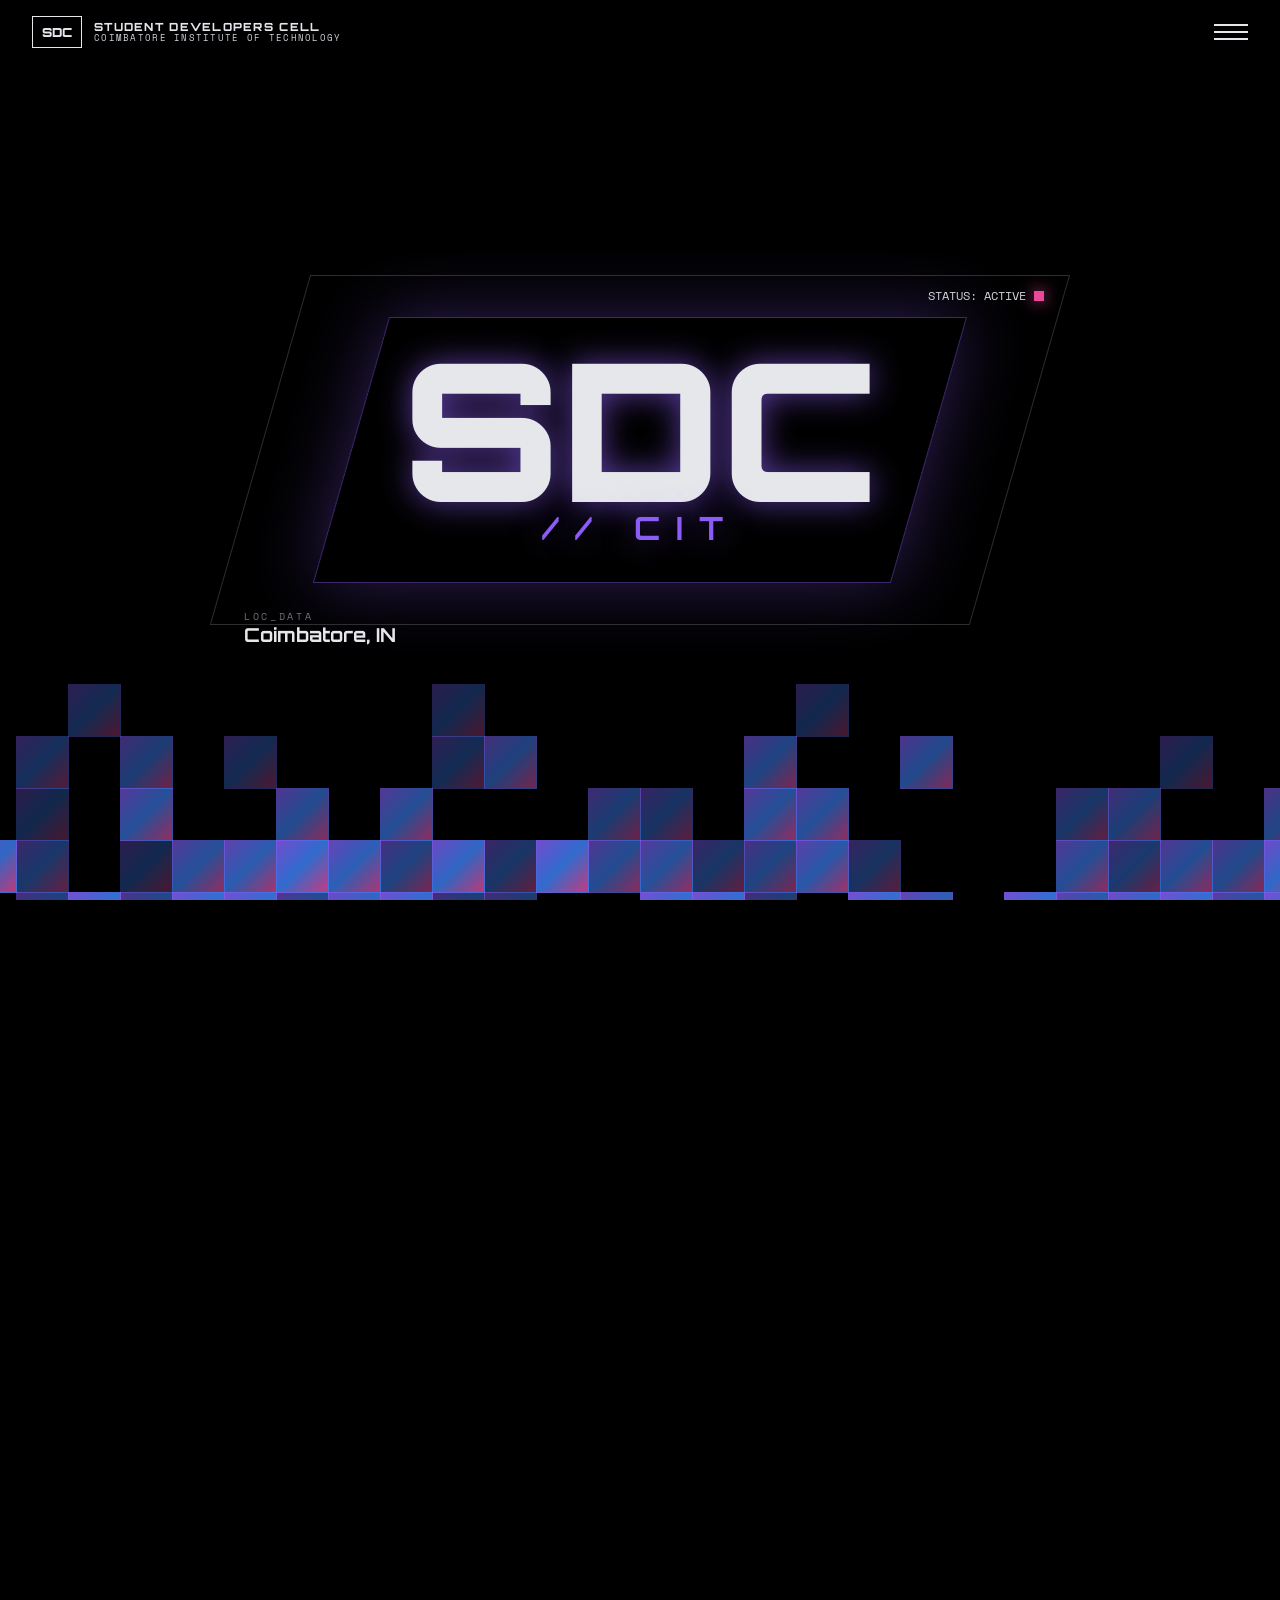
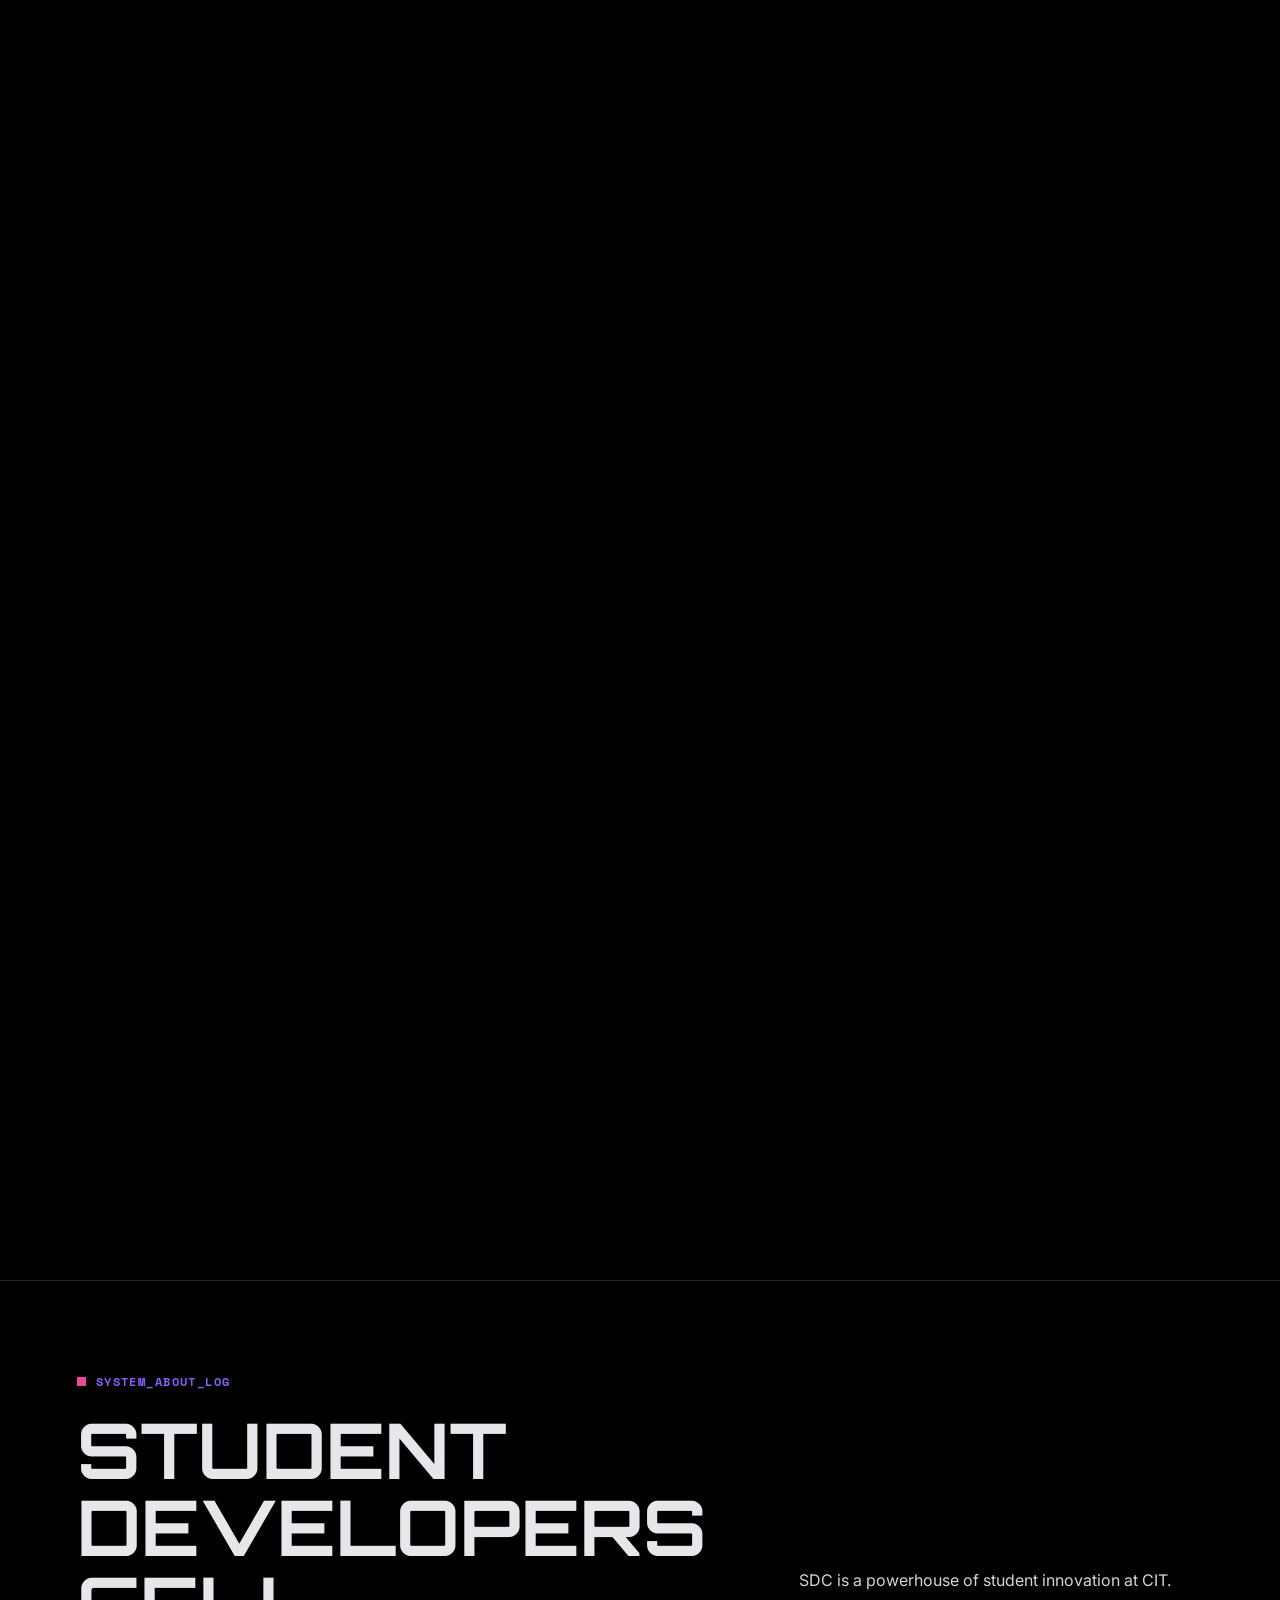
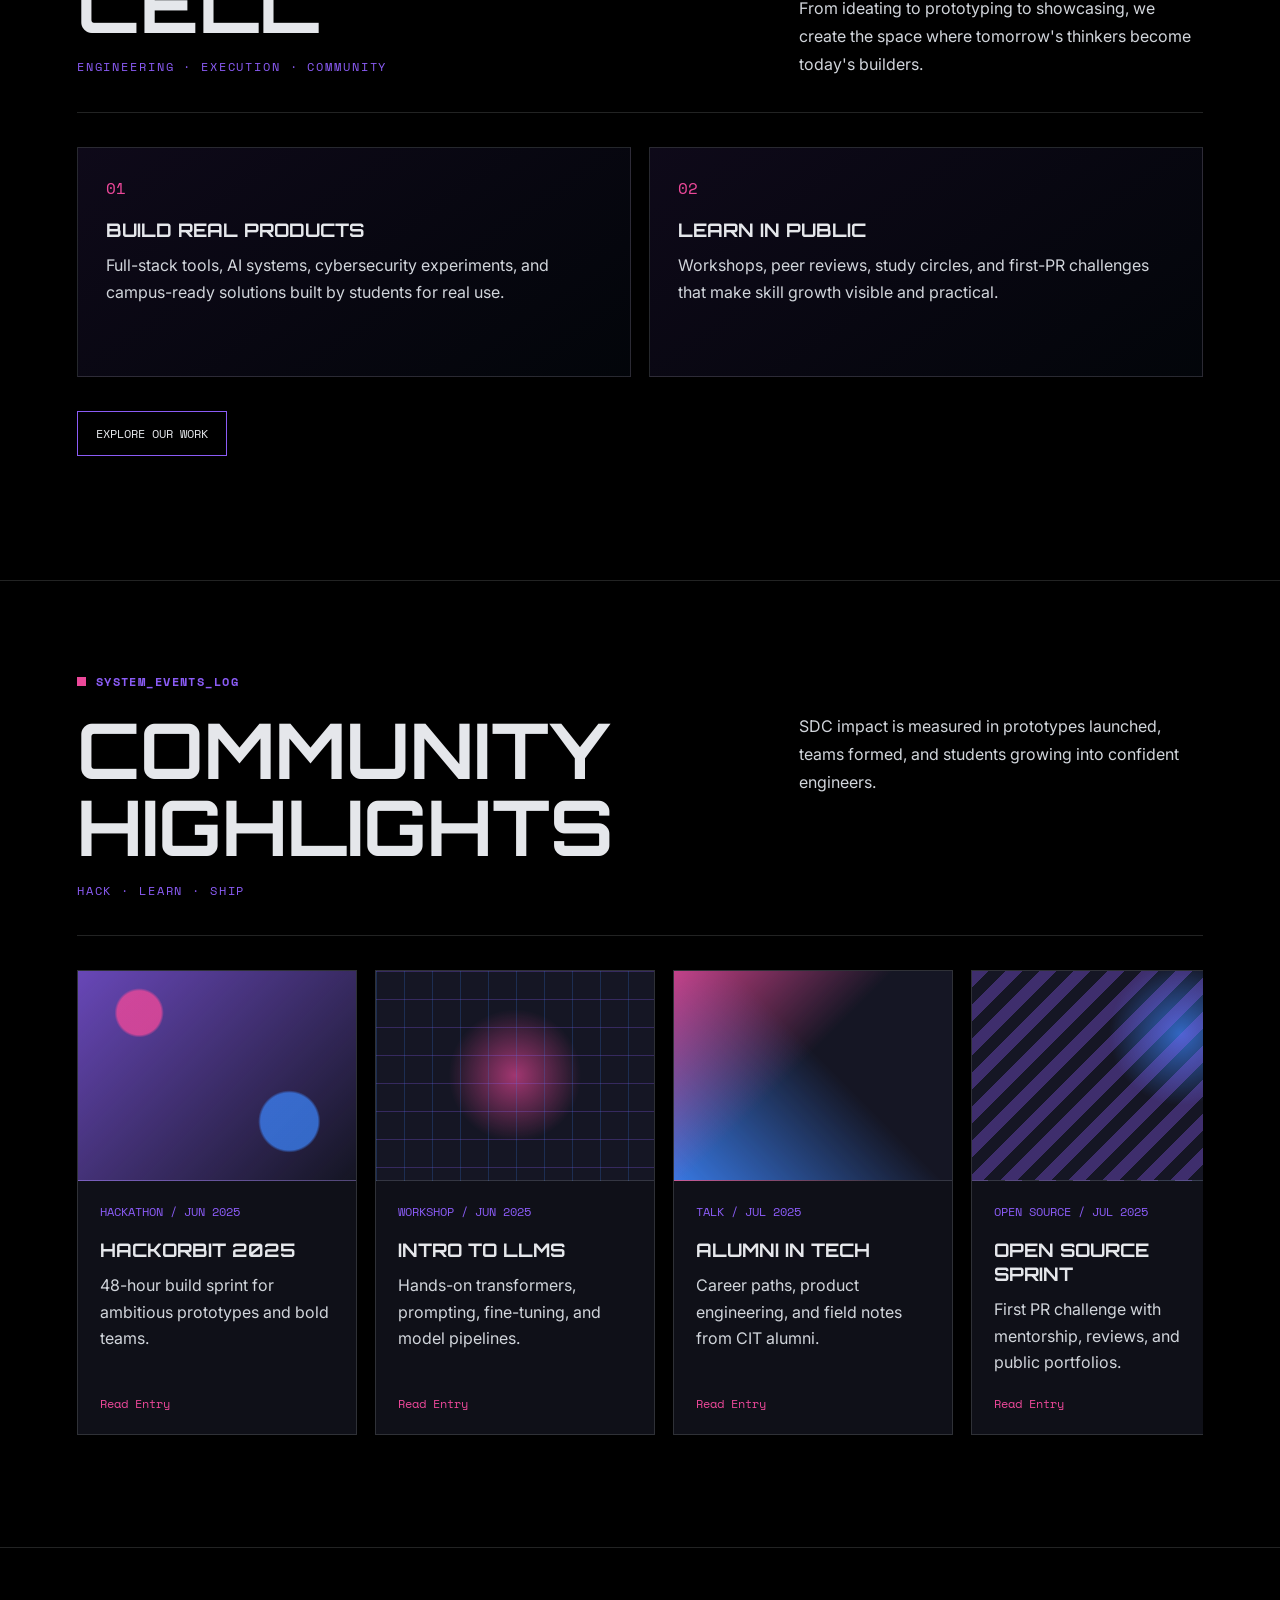
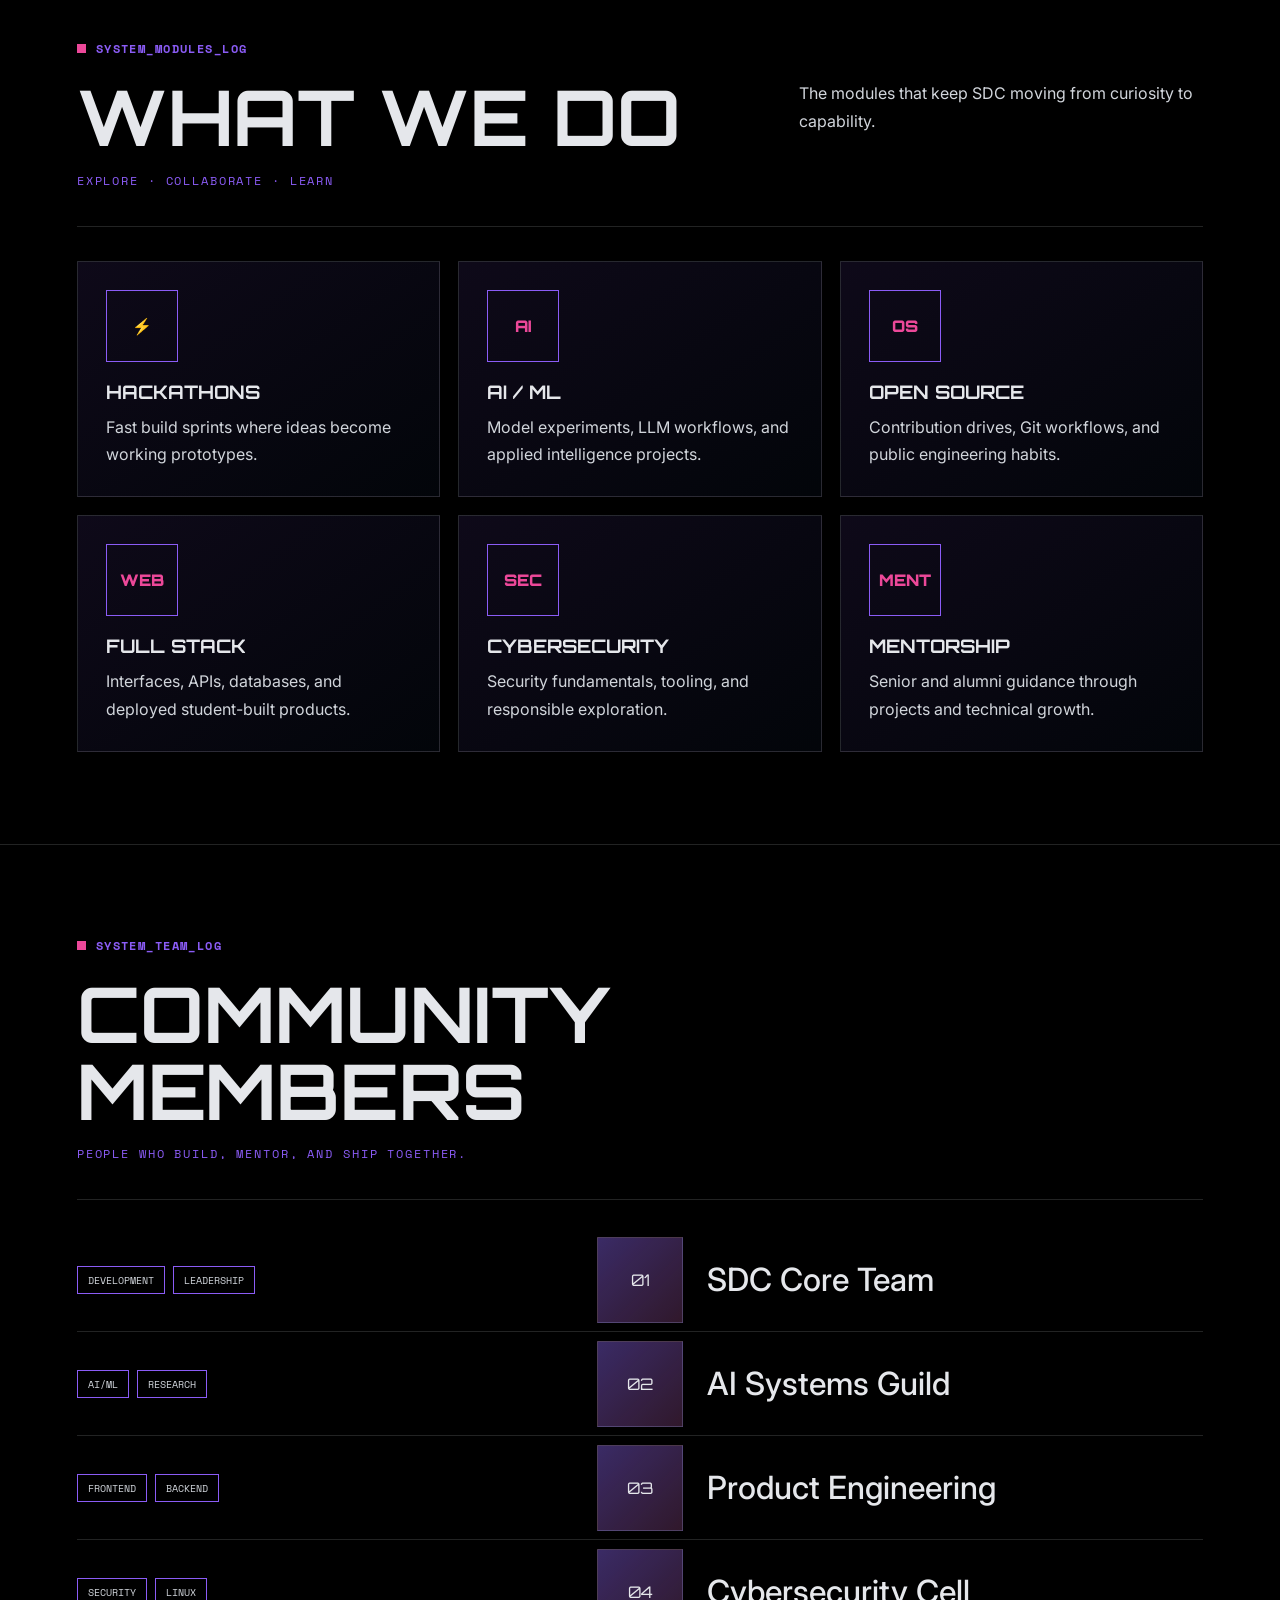
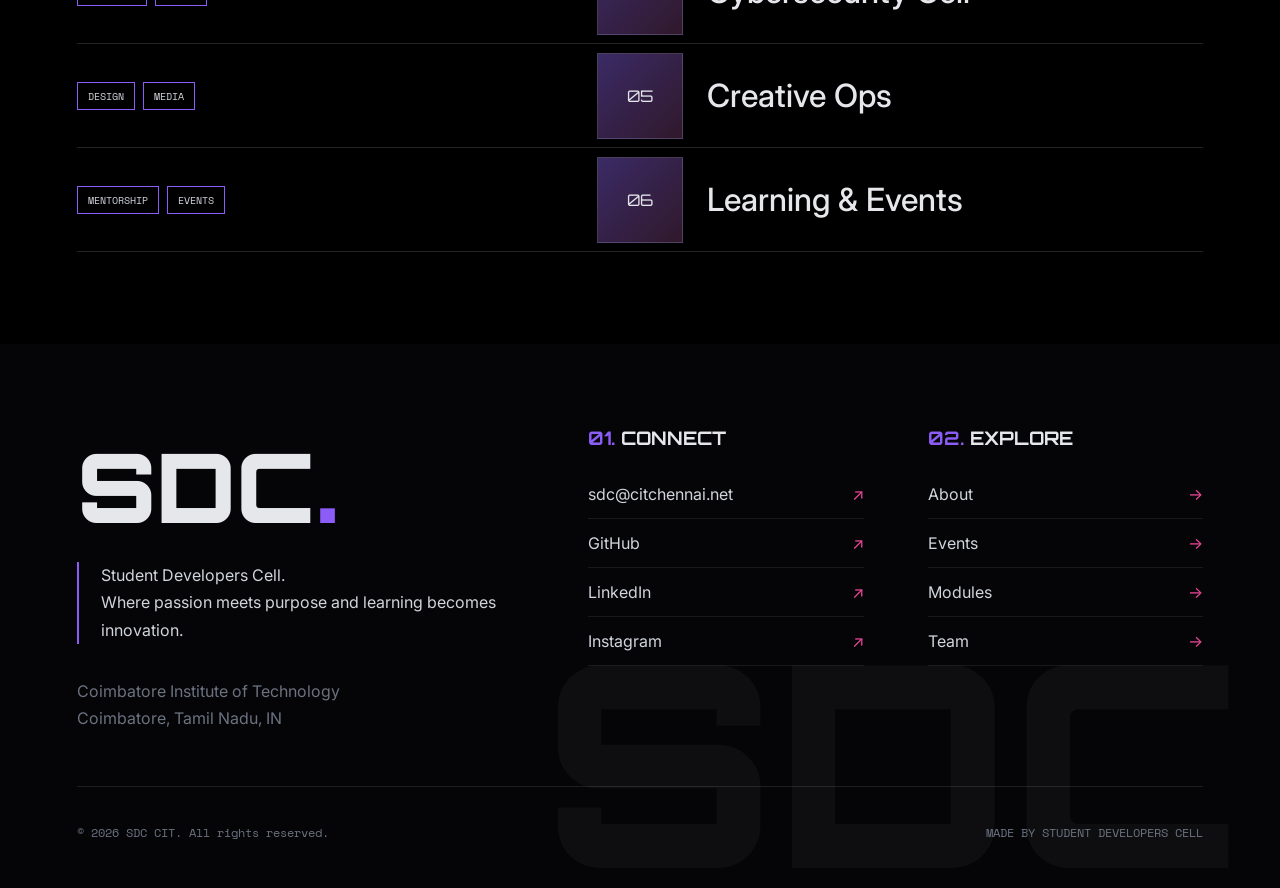
==== index.html @ c58d5283 "first commit" ====
<!DOCTYPE html>
<html lang="en">
  <head>
    <meta charset="UTF-8" />
    <meta name="viewport" content="width=device-width, initial-scale=1.0" />
    <meta
      name="description"
      content="Student Developers Cell at Coimbatore Institute of Technology."
    />
    <title>Student Developers Cell — CIT</title>
    <link rel="preconnect" href="https://fonts.googleapis.com" />
    <link rel="preconnect" href="https://fonts.gstatic.com" crossorigin />
    <link
      href="https://fonts.googleapis.com/css2?family=Inter:wght@400;500;600;700;800&family=Orbitron:wght@600;700;900&family=Space+Mono&display=swap"
      rel="stylesheet"
    />
    <link rel="stylesheet" href="styles.css" />
  </head>
  <body>
    <nav class="site-nav" aria-label="Primary navigation">
      <a class="brand" href="#home" aria-label="Student Developers Cell home">
        <span class="brand-mark" aria-hidden="true">SDC</span>
        <span class="brand-copy">
          <span>Student Developers Cell</span>
          <small>Coimbatore Institute of Technology</small>
        </span>
      </a>
      <button class="menu-toggle" id="menuToggle" aria-label="Toggle menu" aria-expanded="false">
        <span></span>
        <span></span>
        <span></span>
      </button>
    </nav>

    <div class="menu-panel" id="menuPanel" aria-hidden="true">
      <div class="menu-bg"></div>
      <div class="menu-topline">
        <span>DEVELOPMENT</span><b>/</b><span>INNOVATION</span><b>/</b><span>EXECUTION</span>
      </div>
      <div class="menu-pagination">
        <button data-target="#home">HOME</button>
        <button data-target="#about">ABOUT</button>
        <button data-target="#events">EVENTS</button>
        <button data-target="#communities">MODULES</button>
        <button data-target="#team">TEAM</button>
        <button data-target="#contact">CONTACT</button>
      </div>
      <div class="menu-links">
        <a href="#home"><span>01</span>HOME</a>
        <a href="#about"><span>02</span>ABOUT</a>
        <a href="#events"><span>03</span>EVENTS</a>
        <a href="#communities"><span>04</span>MODULES</a>
        <a href="#team"><span>05</span>TEAM</a>
        <a href="#contact"><span>06</span>CONTACT</a>
      </div>
      <p class="menu-brief">
        Student-led, builder-first, and product-minded. Shipping projects, workshops,
        hackathons, and peer learning from Coimbatore Institute of Technology.
      </p>
    </div>

    <main id="home">
      <section class="hero-stage" aria-label="SDC launch hero">
        <div id="landingSpacer" class="landing-spacer"></div>
        <div class="hero-fixed" id="heroFixed">
          <div class="hero-grid" id="heroGrid"></div>
          <div class="hero-orbit" id="heroOrbit">
            <div class="status-chip">
              <span>STATUS: ACTIVE</span>
              <i></i>
            </div>
            <div class="loc-chip">
              <small>LOC_DATA</small>
              <strong>Coimbatore, IN</strong>
            </div>
            <div class="hero-emblem" aria-hidden="true">
              <span>SDC</span>
              <b>// CIT</b>
            </div>
          </div>
          <div class="hero-title-wrap" id="heroTitleWrap">
            <p class="hero-kicker">Student Developers Cell · Coimbatore Institute of Technology</p>
            <h1>BUILDERS<br />DEFINE THE FUTURE</h1>
            <p class="hero-subcopy">
              A student community for coders, creators, and problem-solvers who turn
              real challenges into shipped products, technical depth, and impact.
            </p>
          </div>
        </div>
      </section>

      <section class="about-section section-shell" id="about">
        <div class="section-log"><span></span>SYSTEM_ABOUT_LOG</div>
        <div class="section-heading">
          <div>
            <h2>Student Developers Cell</h2>
            <p>Engineering · Execution · Community</p>
          </div>
          <p>
            SDC is a powerhouse of student innovation at CIT. From ideating to
            prototyping to showcasing, we create the space where tomorrow's thinkers
            become today's builders.
          </p>
        </div>
        <div class="about-grid">
          <article>
            <span>01</span>
            <h3>Build Real Products</h3>
            <p>
              Full-stack tools, AI systems, cybersecurity experiments, and campus-ready
              solutions built by students for real use.
            </p>
          </article>
          <article>
            <span>02</span>
            <h3>Learn In Public</h3>
            <p>
              Workshops, peer reviews, study circles, and first-PR challenges that make
              skill growth visible and practical.
            </p>
          </article>
        </div>
        <a class="section-link" href="#events">Explore Our Work</a>
      </section>

      <section class="events-section section-shell" id="events">
        <div class="section-log"><span></span>SYSTEM_EVENTS_LOG</div>
        <div class="section-heading compact">
          <div>
            <h2>Community Highlights</h2>
            <p>Hack · Learn · Ship</p>
          </div>
          <p>
            SDC impact is measured in prototypes launched, teams formed, and students
            growing into confident engineers.
          </p>
        </div>
        <div class="highlights-track" aria-label="SDC event highlights">
          <article class="highlight-card">
            <div class="card-visual visual-one"></div>
            <p>Hackathon / Jun 2025</p>
            <h3>HackOrbit 2025</h3>
            <span>48-hour build sprint for ambitious prototypes and bold teams.</span>
            <a href="#contact">Read Entry</a>
          </article>
          <article class="highlight-card">
            <div class="card-visual visual-two"></div>
            <p>Workshop / Jun 2025</p>
            <h3>Intro to LLMs</h3>
            <span>Hands-on transformers, prompting, fine-tuning, and model pipelines.</span>
            <a href="#contact">Read Entry</a>
          </article>
          <article class="highlight-card">
            <div class="card-visual visual-three"></div>
            <p>Talk / Jul 2025</p>
            <h3>Alumni in Tech</h3>
            <span>Career paths, product engineering, and field notes from CIT alumni.</span>
            <a href="#contact">Read Entry</a>
          </article>
          <article class="highlight-card">
            <div class="card-visual visual-four"></div>
            <p>Open Source / Jul 2025</p>
            <h3>Open Source Sprint</h3>
            <span>First PR challenge with mentorship, reviews, and public portfolios.</span>
            <a href="#contact">Read Entry</a>
          </article>
          <article class="highlight-card">
            <div class="card-visual visual-five"></div>
            <p>Showcase / 2025</p>
            <h3>Tech Showcase</h3>
            <span>Campus projects demonstrated as polished, working systems.</span>
            <a href="#contact">Read Entry</a>
          </article>
        </div>
      </section>

      <section class="communities-section section-shell" id="communities">
        <div class="section-log"><span></span>SYSTEM_MODULES_LOG</div>
        <div class="section-heading compact">
          <div>
            <h2>What We Do</h2>
            <p>Explore · Collaborate · Learn</p>
          </div>
          <p>
            The modules that keep SDC moving from curiosity to capability.
          </p>
        </div>
        <div class="module-grid">
          <article>
            <div class="module-mark">⚡</div>
            <h3>Hackathons</h3>
            <p>Fast build sprints where ideas become working prototypes.</p>
          </article>
          <article>
            <div class="module-mark">AI</div>
            <h3>AI / ML</h3>
            <p>Model experiments, LLM workflows, and applied intelligence projects.</p>
          </article>
          <article>
            <div class="module-mark">OS</div>
            <h3>Open Source</h3>
            <p>Contribution drives, Git workflows, and public engineering habits.</p>
          </article>
          <article>
            <div class="module-mark">WEB</div>
            <h3>Full Stack</h3>
            <p>Interfaces, APIs, databases, and deployed student-built products.</p>
          </article>
          <article>
            <div class="module-mark">SEC</div>
            <h3>Cybersecurity</h3>
            <p>Security fundamentals, tooling, and responsible exploration.</p>
          </article>
          <article>
            <div class="module-mark">MENT</div>
            <h3>Mentorship</h3>
            <p>Senior and alumni guidance through projects and technical growth.</p>
          </article>
        </div>
      </section>

      <section class="team-section section-shell" id="team">
        <div class="section-log"><span></span>SYSTEM_TEAM_LOG</div>
        <div class="section-heading compact">
          <div>
            <h2>Community Members</h2>
            <p>People who build, mentor, and ship together.</p>
          </div>
        </div>
        <div class="team-list">
          <article class="team-row">
            <div class="tags"><span>Development</span><span>Leadership</span></div>
            <div class="avatar">01</div>
            <h3>SDC Core Team</h3>
          </article>
          <article class="team-row">
            <div class="tags"><span>AI/ML</span><span>Research</span></div>
            <div class="avatar">02</div>
            <h3>AI Systems Guild</h3>
          </article>
          <article class="team-row">
            <div class="tags"><span>Frontend</span><span>Backend</span></div>
            <div class="avatar">03</div>
            <h3>Product Engineering</h3>
          </article>
          <article class="team-row">
            <div class="tags"><span>Security</span><span>Linux</span></div>
            <div class="avatar">04</div>
            <h3>Cybersecurity Cell</h3>
          </article>
          <article class="team-row">
            <div class="tags"><span>Design</span><span>Media</span></div>
            <div class="avatar">05</div>
            <h3>Creative Ops</h3>
          </article>
          <article class="team-row">
            <div class="tags"><span>Mentorship</span><span>Events</span></div>
            <div class="avatar">06</div>
            <h3>Learning & Events</h3>
          </article>
        </div>
      </section>
    </main>

    <footer class="site-footer" id="contact">
      <div class="footer-watermark">SDC</div>
      <div class="footer-grid">
        <div class="footer-brand">
          <a href="#home">SDC<span>.</span></a>
          <p>
            Student Developers Cell.<br />
            Where passion meets purpose and learning becomes innovation.
          </p>
          <address>
            Coimbatore Institute of Technology<br />
            Coimbatore, Tamil Nadu, IN
          </address>
        </div>
        <div>
          <h3><span>01.</span> CONNECT</h3>
          <ul>
            <li><a href="mailto:sdc@citchennai.net">sdc@citchennai.net <span>↗</span></a></li>
            <li><a href="#">GitHub <span>↗</span></a></li>
            <li><a href="#">LinkedIn <span>↗</span></a></li>
            <li><a href="#">Instagram <span>↗</span></a></li>
          </ul>
        </div>
        <div>
          <h3><span>02.</span> EXPLORE</h3>
          <ul>
            <li><a href="#about">About <span>→</span></a></li>
            <li><a href="#events">Events <span>→</span></a></li>
            <li><a href="#communities">Modules <span>→</span></a></li>
            <li><a href="#team">Team <span>→</span></a></li>
          </ul>
        </div>
      </div>
      <div class="footer-bottom">
        <p>© 2026 SDC CIT. All rights reserved.</p>
        <p>MADE BY STUDENT DEVELOPERS CELL</p>
      </div>
    </footer>

    <script src="script.js"></script>
  </body>
</html>
---- styles.css ----
:root {
  --black: #000000;
  --ink: #08080d;
  --panel: #0f1018;
  --panel-soft: #151624;
  --purple: #8b5cf6;
  --blue: #3b82f6;
  --pink: #ec4899;
  --white: #e5e7eb;
  --secondary: #d1d5db;
  --muted: #6b7280;
  --line: rgba(229, 231, 235, 0.15);
  --glow: rgba(139, 92, 246, 0.34);
}

* {
  box-sizing: border-box;
}

html {
  scroll-behavior: smooth;
}

body {
  margin: 0;
  background: var(--black);
  color: var(--white);
  font-family: Inter, system-ui, sans-serif;
  overflow-x: hidden;
}

body.menu-open {
  overflow: hidden;
}

a {
  color: inherit;
  text-decoration: none;
}

.site-nav {
  position: fixed;
  inset: 0 0 auto;
  z-index: 100;
  height: 64px;
  display: flex;
  align-items: center;
  justify-content: space-between;
  padding: 0 32px;
  color: var(--white);
  mix-blend-mode: difference;
}

.brand {
  display: flex;
  align-items: center;
  gap: 12px;
}

.brand-mark {
  width: 50px;
  height: 32px;
  display: grid;
  place-items: center;
  border: 1px solid currentColor;
  font-family: Orbitron, monospace;
  font-size: 0.78rem;
  font-weight: 900;
}

.brand-copy {
  display: flex;
  flex-direction: column;
  line-height: 1.15;
  text-transform: uppercase;
  letter-spacing: 0.08em;
}

.brand-copy span {
  font-family: Orbitron, monospace;
  font-size: 0.7rem;
  font-weight: 800;
}

.brand-copy small {
  color: var(--secondary);
  font-family: "Space Mono", monospace;
  font-size: 0.55rem;
}

.menu-toggle {
  width: 34px;
  height: 28px;
  display: grid;
  gap: 5px;
  align-content: center;
  padding: 0;
  border: 0;
  background: transparent;
  color: currentColor;
  cursor: pointer;
}

.menu-toggle span {
  width: 100%;
  height: 2px;
  display: block;
  background: currentColor;
  transition: transform 240ms ease, opacity 180ms ease;
}

.menu-toggle.is-open span:nth-child(1) {
  transform: translateY(7px) rotate(45deg);
}

.menu-toggle.is-open span:nth-child(2) {
  opacity: 0;
}

.menu-toggle.is-open span:nth-child(3) {
  transform: translateY(-7px) rotate(-45deg);
}

.menu-panel {
  position: fixed;
  inset: 0;
  z-index: 90;
  display: grid;
  grid-template-rows: 1fr auto 2.5fr 1fr;
  padding: 88px 5vw 48px;
  background: var(--black);
  color: var(--white);
  overflow: hidden;
  opacity: 0;
  visibility: hidden;
  transform: translateY(-110vh);
  transition:
    transform 520ms cubic-bezier(0.22, 1, 0.36, 1),
    opacity 240ms ease,
    visibility 0ms linear 520ms;
  pointer-events: none;
}

.menu-panel.is-open {
  opacity: 1;
  visibility: visible;
  transform: translateY(0);
  transition:
    transform 520ms cubic-bezier(0.22, 1, 0.36, 1),
    opacity 240ms ease;
  pointer-events: auto;
}

.menu-bg {
  position: absolute;
  inset: 0;
  background:
    linear-gradient(rgba(139, 92, 246, 0.09) 1px, transparent 1px),
    linear-gradient(90deg, rgba(59, 130, 246, 0.08) 1px, transparent 1px);
  background-size: 64px 64px;
  opacity: 0.35;
}

.menu-topline,
.menu-pagination,
.menu-links,
.menu-brief {
  position: relative;
  z-index: 1;
}

.menu-topline {
  display: flex;
  align-items: flex-start;
  gap: 12px;
  font-family: "Space Mono", monospace;
  font-size: 0.78rem;
  letter-spacing: 0.2em;
  color: var(--secondary);
}

.menu-topline b {
  color: var(--purple);
}

.menu-pagination {
  display: flex;
  flex-wrap: wrap;
  gap: 10px;
  border-top: 1px solid var(--line);
  border-bottom: 1px solid var(--line);
  padding: 16px 0;
}

.menu-pagination button {
  border: 1px solid var(--line);
  background: transparent;
  color: var(--secondary);
  padding: 9px 14px;
  font-family: "Space Mono", monospace;
  font-size: 0.65rem;
  cursor: pointer;
}

.menu-links {
  display: flex;
  align-items: center;
  gap: 4vw;
  overflow-x: auto;
  scrollbar-width: none;
}

.menu-links::-webkit-scrollbar {
  display: none;
}

.menu-links a {
  flex: 0 0 auto;
  font-family: Orbitron, monospace;
  font-size: clamp(3.2rem, 12vw, 11rem);
  font-weight: 900;
  letter-spacing: 0.02em;
  transition: color 200ms ease;
}

.menu-links a:hover {
  color: var(--purple);
}

.menu-links span {
  display: inline-block;
  margin-right: 1rem;
  color: var(--pink);
  font-family: "Space Mono", monospace;
  font-size: 0.14em;
  vertical-align: top;
}

.menu-brief {
  max-width: 760px;
  align-self: end;
  color: var(--secondary);
  font-family: "Space Mono", monospace;
  line-height: 1.8;
}

.hero-stage {
  position: relative;
}

.landing-spacer {
  height: 320vh;
}

.hero-fixed {
  position: fixed;
  inset: 0;
  z-index: 10;
  display: flex;
  align-items: center;
  justify-content: center;
  overflow: hidden;
  background: var(--black);
}

.hero-grid {
  position: absolute;
  inset: 0;
  opacity: 0.95;
}

.flash-cell {
  position: absolute;
  border-right: 1px solid rgba(229, 231, 235, 0.06);
  border-bottom: 1px solid rgba(229, 231, 235, 0.06);
  background: linear-gradient(135deg, var(--purple), var(--blue), var(--pink));
  opacity: 0;
}

.hero-orbit {
  position: absolute;
  width: min(72vw, 760px);
  aspect-ratio: 1 / 0.46;
  display: flex;
  align-items: center;
  justify-content: center;
  transition: opacity 180ms ease, transform 180ms ease;
}

.hero-orbit::before,
.hero-orbit::after {
  content: "";
  position: absolute;
  inset: 0;
  border: 1px solid rgba(229, 231, 235, 0.2);
  transform: skewX(-16deg);
}

.hero-orbit::after {
  inset: 12%;
  border-color: rgba(139, 92, 246, 0.44);
  box-shadow: 0 0 70px var(--glow);
}

.hero-emblem {
  position: relative;
  z-index: 1;
  display: flex;
  flex-direction: column;
  align-items: center;
  gap: 2px;
  font-family: Orbitron, monospace;
  text-align: center;
  text-shadow: 0 0 32px rgba(139, 92, 246, 0.65);
}

.hero-emblem span {
  font-size: clamp(5rem, 18vw, 12rem);
  font-weight: 900;
  line-height: 0.8;
}

.hero-emblem b {
  color: var(--purple);
  font-size: clamp(1rem, 3vw, 2rem);
  letter-spacing: 0.5em;
}

.status-chip,
.loc-chip {
  position: absolute;
  z-index: 2;
  font-family: "Space Mono", monospace;
  color: var(--secondary);
}

.status-chip {
  right: -24px;
  top: 12px;
  display: flex;
  gap: 8px;
  align-items: center;
  font-size: 0.74rem;
}

.status-chip i {
  width: 10px;
  height: 10px;
  border: 1px solid var(--pink);
  background: var(--pink);
  box-shadow: 0 0 16px var(--pink);
  animation: pulse 1.2s infinite;
}

.loc-chip {
  left: -16px;
  bottom: -22px;
  display: flex;
  flex-direction: column;
}

.loc-chip small {
  color: var(--muted);
  font-size: 0.6rem;
  letter-spacing: 0.28em;
}

.loc-chip strong {
  color: var(--white);
  font-family: Orbitron, monospace;
  font-size: 1.2rem;
}

.hero-title-wrap {
  position: relative;
  z-index: 5;
  width: min(1100px, calc(100vw - 40px));
  opacity: 0;
  text-align: center;
  transition: opacity 180ms ease;
}

.hero-kicker {
  color: var(--purple);
  font-family: "Space Mono", monospace;
  font-size: clamp(0.68rem, 1.5vw, 0.9rem);
  letter-spacing: 0.28em;
  text-transform: uppercase;
}

.hero-title-wrap h1 {
  margin: 16px 0;
  font-family: Orbitron, monospace;
  font-size: clamp(2.5rem, 9vw, 7rem);
  line-height: 0.95;
  letter-spacing: 0;
  text-transform: uppercase;
}

.hero-subcopy {
  max-width: 760px;
  margin: 0 auto;
  color: var(--secondary);
  font-size: clamp(0.95rem, 1.8vw, 1.18rem);
  line-height: 1.8;
}

.section-shell {
  position: relative;
  z-index: 20;
  padding: 92px max(24px, 6vw);
  background: var(--black);
  border-top: 1px solid var(--line);
}

.about-section {
  min-height: 100vh;
}

.section-log {
  display: flex;
  align-items: center;
  gap: 10px;
  color: var(--purple);
  font-family: "Space Mono", monospace;
  font-size: 0.74rem;
  font-weight: 700;
  letter-spacing: 0.12em;
}

.section-log span {
  width: 9px;
  height: 9px;
  display: inline-block;
  background: var(--pink);
  animation: pulse 1.2s infinite;
}

.section-heading {
  display: grid;
  grid-template-columns: 1.25fr 0.75fr;
  gap: 48px;
  align-items: end;
  margin-top: 22px;
  padding-bottom: 34px;
  border-bottom: 1px solid var(--line);
}

.section-heading.compact {
  align-items: start;
}

.section-heading h2 {
  margin: 0;
  font-family: Orbitron, monospace;
  font-size: clamp(2.2rem, 6vw, 5.2rem);
  line-height: 1;
  text-transform: uppercase;
}

.section-heading p {
  margin: 0;
  color: var(--secondary);
  line-height: 1.75;
}

.section-heading div p {
  margin-top: 14px;
  color: var(--purple);
  font-family: "Space Mono", monospace;
  font-size: 0.78rem;
  letter-spacing: 0.15em;
  text-transform: uppercase;
}

.about-grid {
  display: grid;
  grid-template-columns: repeat(2, minmax(0, 1fr));
  gap: 18px;
  margin-top: 34px;
}

.about-grid article,
.module-grid article {
  min-height: 230px;
  padding: 28px;
  border: 1px solid var(--line);
  background: linear-gradient(145deg, rgba(139, 92, 246, 0.1), rgba(59, 130, 246, 0.04));
}

.about-grid span {
  color: var(--pink);
  font-family: "Space Mono", monospace;
}

.about-grid h3,
.module-grid h3,
.highlight-card h3 {
  margin: 18px 0 10px;
  font-family: Orbitron, monospace;
  letter-spacing: 0;
  text-transform: uppercase;
}

.about-grid p,
.module-grid p {
  margin: 0;
  color: var(--secondary);
  line-height: 1.7;
}

.section-link {
  display: inline-flex;
  margin-top: 34px;
  padding: 13px 18px;
  border: 1px solid var(--purple);
  color: var(--white);
  font-family: "Space Mono", monospace;
  font-size: 0.72rem;
  text-transform: uppercase;
}

.highlights-track {
  display: grid;
  grid-auto-flow: column;
  grid-auto-columns: minmax(280px, 360px);
  gap: 18px;
  margin-top: 34px;
  overflow-x: auto;
  padding-bottom: 20px;
  scroll-snap-type: x proximity;
}

.highlight-card {
  scroll-snap-align: start;
  min-height: 465px;
  display: flex;
  flex-direction: column;
  border: 1px solid var(--line);
  background: var(--panel);
  overflow: hidden;
}

.card-visual {
  height: 210px;
  border-bottom: 1px solid var(--line);
  background-color: var(--panel-soft);
  background-image:
    radial-gradient(circle at 22% 20%, rgba(236, 72, 153, 0.8) 0 8%, transparent 9%),
    radial-gradient(circle at 76% 72%, rgba(59, 130, 246, 0.75) 0 11%, transparent 12%),
    linear-gradient(135deg, rgba(139, 92, 246, 0.7), rgba(0, 0, 0, 0.05));
}

.visual-two {
  background-image:
    linear-gradient(90deg, rgba(59, 130, 246, 0.22) 1px, transparent 1px),
    linear-gradient(rgba(139, 92, 246, 0.28) 1px, transparent 1px),
    radial-gradient(circle at 50% 50%, rgba(236, 72, 153, 0.65), transparent 38%);
  background-size: 28px 28px, 28px 28px, auto;
}

.visual-three {
  background-image:
    linear-gradient(135deg, rgba(236, 72, 153, 0.8), transparent 45%),
    linear-gradient(45deg, rgba(59, 130, 246, 0.9), transparent 55%);
}

.visual-four {
  background-image:
    repeating-linear-gradient(135deg, rgba(139, 92, 246, 0.35) 0 12px, transparent 12px 24px),
    radial-gradient(circle at 75% 30%, rgba(59, 130, 246, 0.75), transparent 28%);
}

.visual-five {
  background-image:
    conic-gradient(from 180deg, var(--purple), var(--blue), var(--pink), var(--purple));
}

.highlight-card p,
.highlight-card h3,
.highlight-card span,
.highlight-card a {
  margin-left: 22px;
  margin-right: 22px;
}

.highlight-card p {
  margin-top: 22px;
  margin-bottom: 0;
  color: var(--purple);
  font-family: "Space Mono", monospace;
  font-size: 0.72rem;
  text-transform: uppercase;
}

.highlight-card span {
  color: var(--secondary);
  line-height: 1.65;
}

.highlight-card a {
  margin-top: auto;
  margin-bottom: 22px;
  color: var(--pink);
  font-family: "Space Mono", monospace;
  font-size: 0.72rem;
}

.module-grid {
  display: grid;
  grid-template-columns: repeat(3, minmax(0, 1fr));
  gap: 18px;
  margin-top: 34px;
}

.module-mark {
  width: 72px;
  height: 72px;
  display: grid;
  place-items: center;
  border: 1px solid var(--purple);
  color: var(--pink);
  font-family: Orbitron, monospace;
  font-weight: 900;
}

.team-list {
  margin-top: 28px;
}

.team-row {
  position: relative;
  min-height: 104px;
  display: grid;
  grid-template-columns: 1fr auto 1fr;
  gap: 24px;
  align-items: center;
  border-bottom: 1px solid var(--line);
}

.tags {
  display: flex;
  flex-wrap: wrap;
  gap: 8px;
}

.tags span {
  padding: 5px 10px;
  border: 1px solid var(--purple);
  color: var(--secondary);
  font-family: "Space Mono", monospace;
  font-size: 0.65rem;
  text-transform: uppercase;
}

.team-row h3 {
  margin: 0;
  font-size: clamp(1.2rem, 3vw, 2rem);
  font-weight: 500;
}

.avatar {
  width: 86px;
  height: 86px;
  display: grid;
  place-items: center;
  border: 1px solid var(--line);
  background:
    linear-gradient(135deg, rgba(139, 92, 246, 0.35), rgba(236, 72, 153, 0.15)),
    var(--panel);
  color: var(--white);
  font-family: Orbitron, monospace;
  transition: transform 220ms ease, box-shadow 220ms ease;
}

.team-row:hover .avatar {
  transform: scale(1.55);
  box-shadow: 0 0 50px rgba(139, 92, 246, 0.35);
}

.site-footer {
  position: relative;
  z-index: 20;
  overflow: hidden;
  padding: 82px max(24px, 6vw) 34px;
  background: #050507;
  color: var(--secondary);
}

.footer-watermark {
  position: absolute;
  right: 3vw;
  bottom: -48px;
  color: rgba(255, 255, 255, 0.035);
  font-family: Orbitron, monospace;
  font-size: clamp(9rem, 22vw, 20rem);
  font-weight: 900;
}

.footer-grid {
  position: relative;
  display: grid;
  grid-template-columns: 1.3fr 0.8fr 0.8fr;
  gap: 64px;
  padding-bottom: 54px;
  border-bottom: 1px solid rgba(255, 255, 255, 0.1);
}

.footer-brand a {
  color: var(--white);
  font-family: Orbitron, monospace;
  font-size: clamp(3rem, 8vw, 6rem);
  font-weight: 900;
}

.footer-brand a span,
.site-footer h3 span {
  color: var(--purple);
}

.footer-brand p {
  max-width: 430px;
  border-left: 2px solid var(--purple);
  padding-left: 22px;
  line-height: 1.7;
}

address {
  margin-top: 34px;
  color: var(--muted);
  font-style: normal;
  line-height: 1.7;
}

.site-footer h3 {
  margin: 0 0 20px;
  color: var(--white);
  font-family: Orbitron, monospace;
}

.site-footer ul {
  list-style: none;
  margin: 0;
  padding: 0;
}

.site-footer li a {
  display: flex;
  justify-content: space-between;
  gap: 18px;
  padding: 14px 0;
  border-bottom: 1px solid rgba(255, 255, 255, 0.08);
}

.site-footer li a span {
  color: var(--pink);
}

.footer-bottom {
  position: relative;
  display: flex;
  justify-content: space-between;
  gap: 24px;
  padding-top: 24px;
  color: var(--muted);
  font-family: "Space Mono", monospace;
  font-size: 0.76rem;
}

@keyframes pulse {
  50% {
    opacity: 0.3;
    transform: scale(1.2);
  }
}

@media (max-width: 900px) {
  .site-nav {
    padding: 0 20px;
  }

  .brand-copy {
    display: none;
  }

  .menu-panel {
    grid-template-rows: auto auto 1fr auto;
    padding: 86px 24px 34px;
  }

  .menu-links {
    align-items: flex-start;
    flex-direction: column;
    gap: 16px;
    overflow: visible;
    padding: 42px 0;
  }

  .menu-links a {
    font-size: clamp(2.7rem, 13vw, 5rem);
  }

  .hero-orbit {
    width: min(86vw, 520px);
  }

  .status-chip {
    right: 0;
    top: -22px;
  }

  .loc-chip {
    left: 4px;
  }

  .section-heading,
  .about-grid,
  .module-grid,
  .footer-grid {
    grid-template-columns: 1fr;
  }

  .team-row {
    grid-template-columns: 74px 1fr;
    grid-template-areas:
      "avatar name"
      "avatar tags";
    gap: 8px 18px;
    padding: 18px 0;
  }

  .team-row .avatar {
    grid-area: avatar;
    width: 74px;
    height: 74px;
  }

  .team-row h3 {
    grid-area: name;
  }

  .team-row .tags {
    grid-area: tags;
  }

  .team-row:hover .avatar {
    transform: none;
  }

  .footer-bottom {
    flex-direction: column;
  }
}

@media (max-width: 560px) {
  .section-shell {
    padding-top: 72px;
    padding-bottom: 72px;
  }

  .hero-title-wrap {
    width: calc(100vw - 28px);
  }

  .hero-kicker {
    letter-spacing: 0.12em;
  }

  .hero-subcopy {
    font-size: 0.92rem;
  }

  .about-grid article,
  .module-grid article {
    min-height: auto;
    padding: 22px;
  }
}
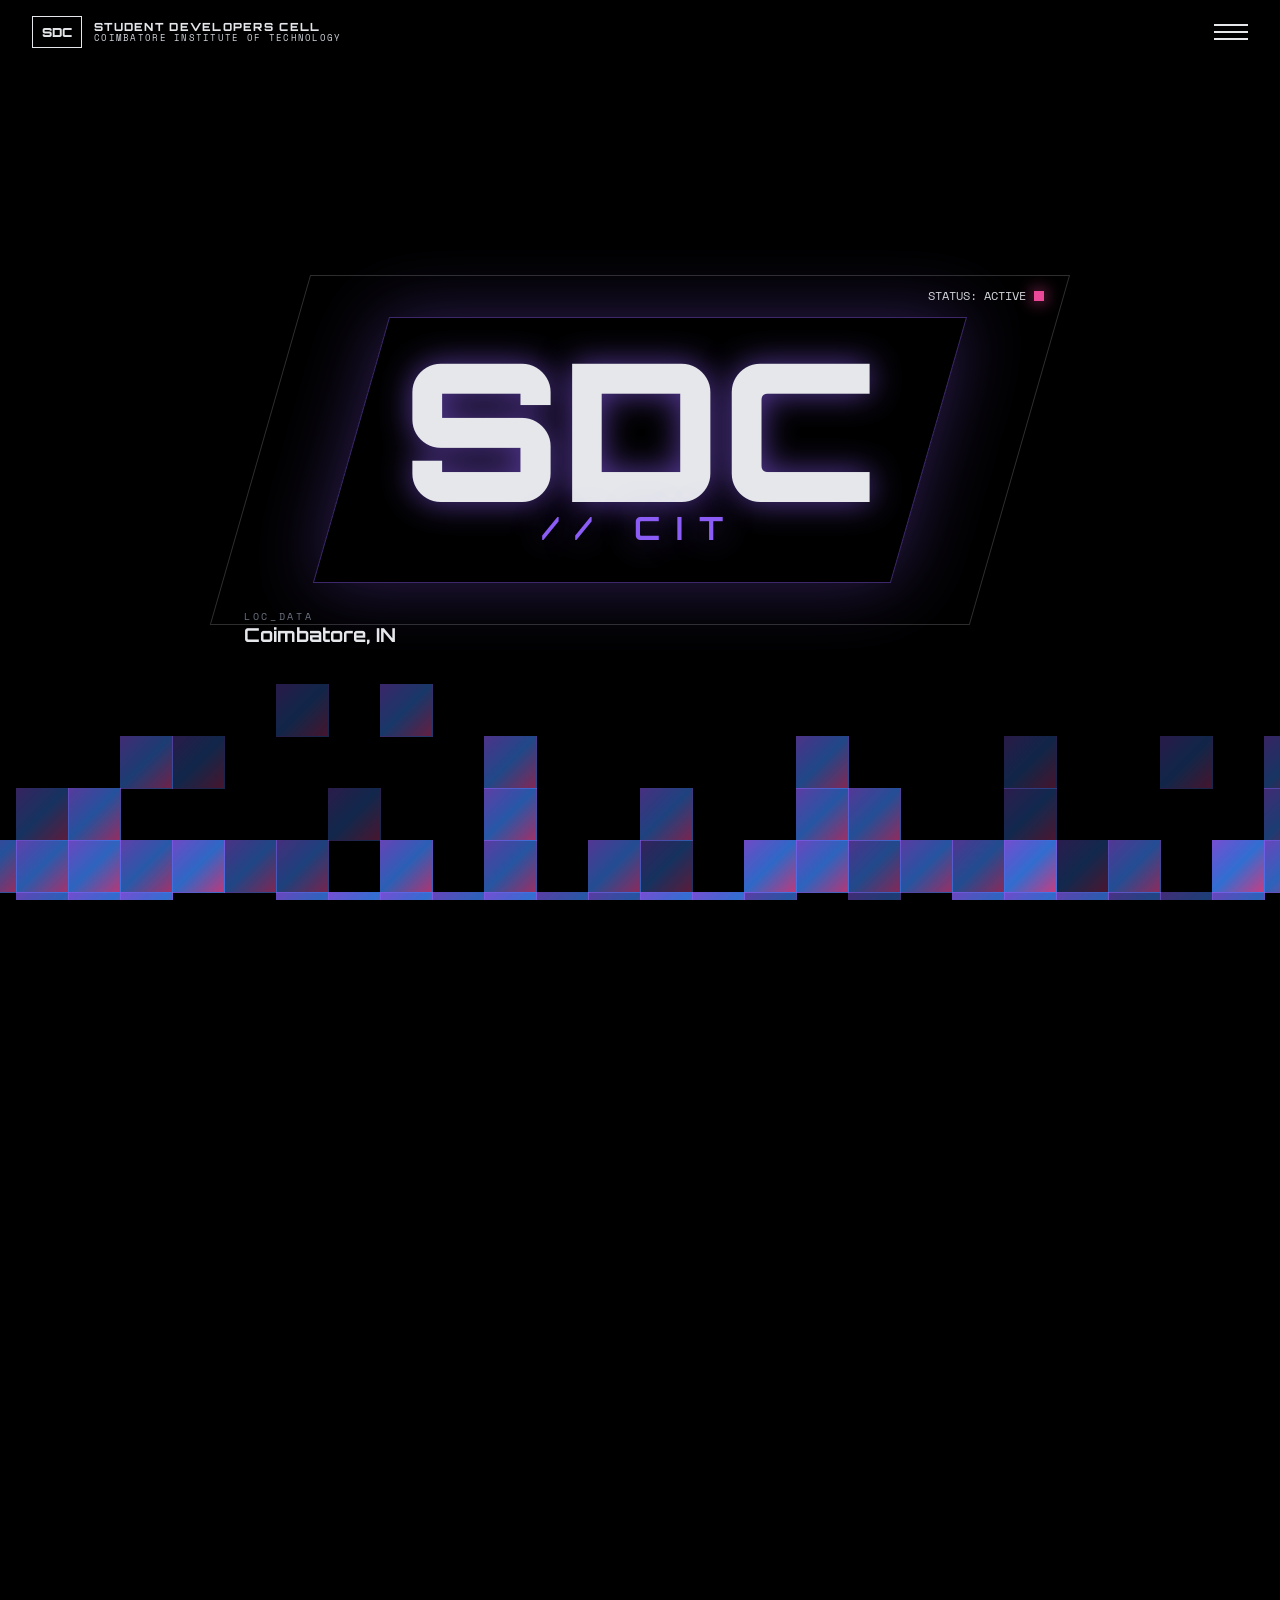
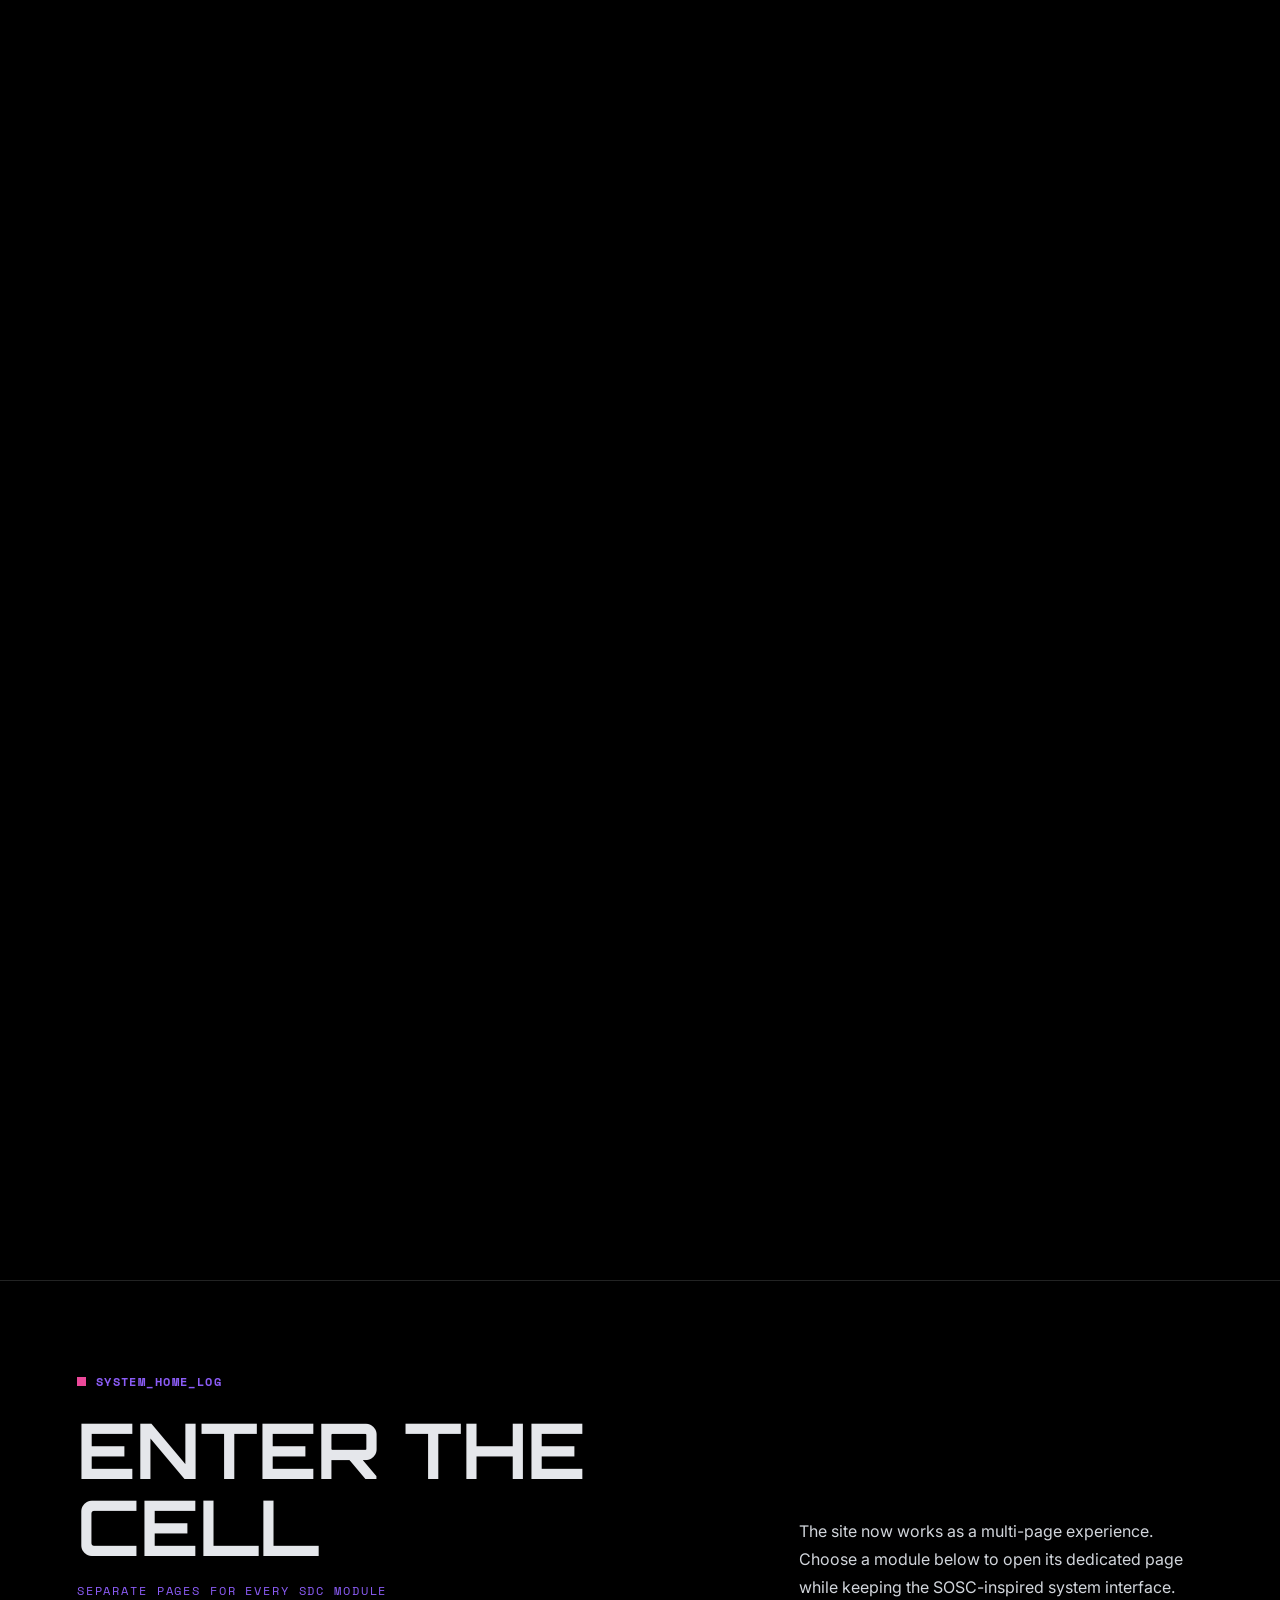
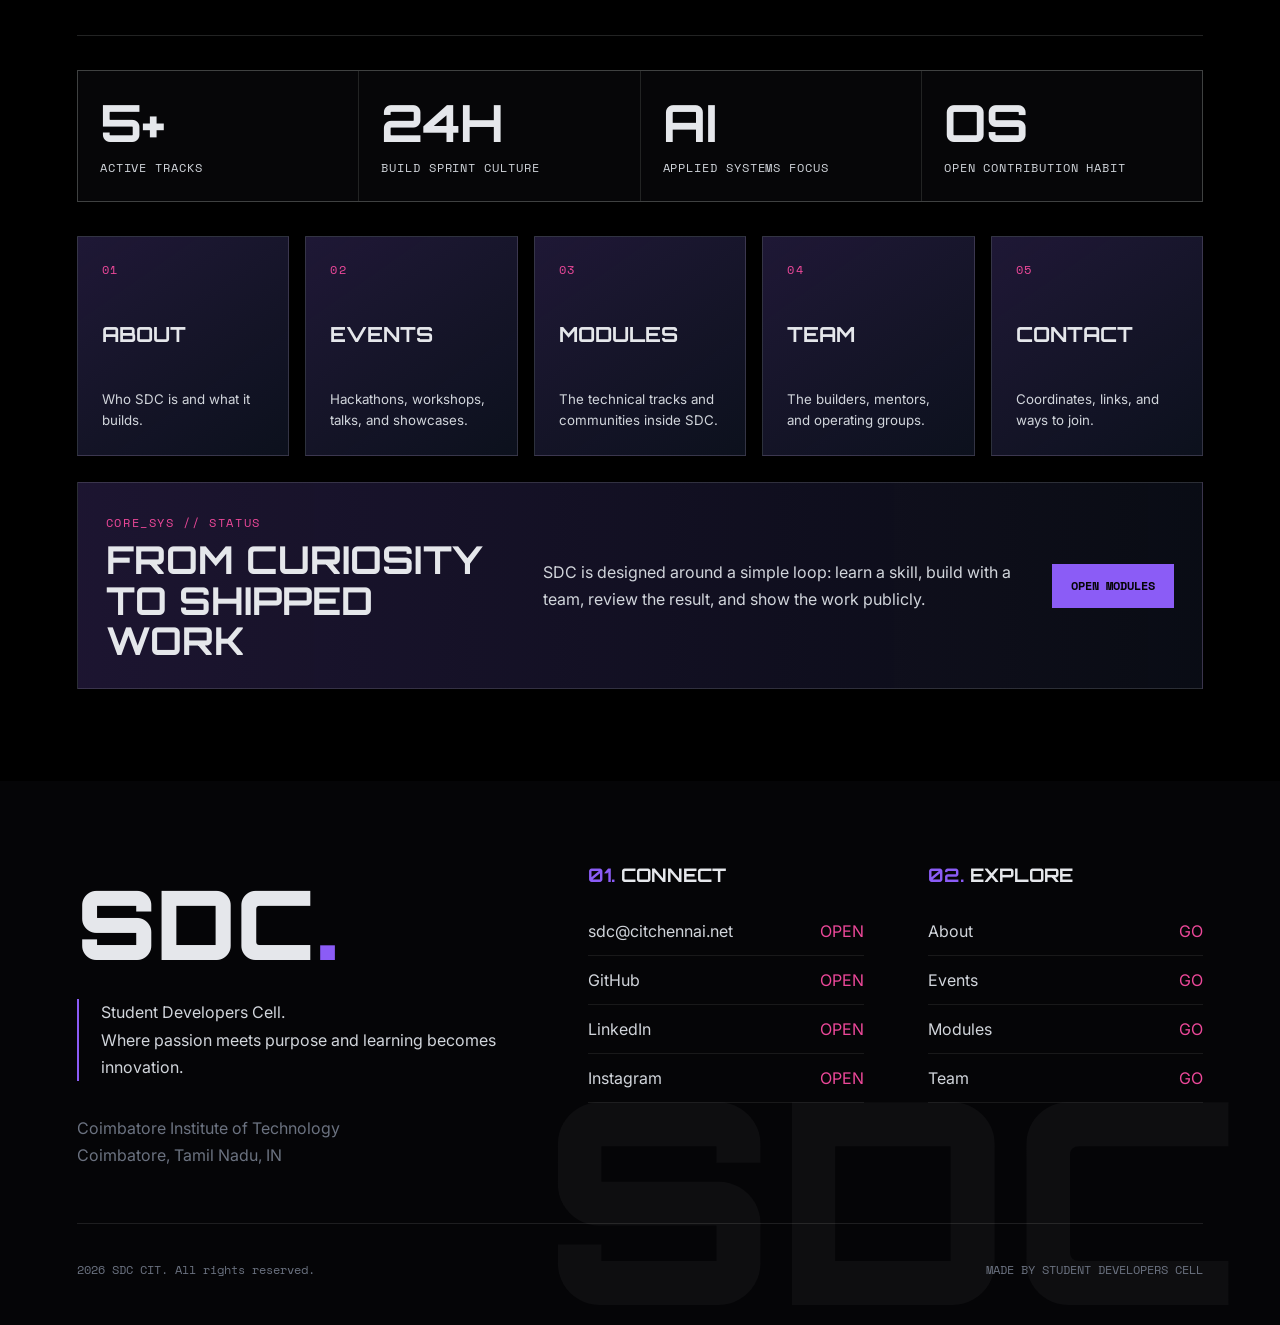
==== commit 2084c445: "Seperate modules" ====
--- a/index.html
+++ b/index.html
@@ -3,11 +3,8 @@
   <head>
     <meta charset="UTF-8" />
     <meta name="viewport" content="width=device-width, initial-scale=1.0" />
-    <meta
-      name="description"
-      content="Student Developers Cell at Coimbatore Institute of Technology."
-    />
-    <title>Student Developers Cell — CIT</title>
+    <meta name="description" content="Student Developers Cell at Coimbatore Institute of Technology." />
+    <title>Student Developers Cell - CIT</title>
     <link rel="preconnect" href="https://fonts.googleapis.com" />
     <link rel="preconnect" href="https://fonts.gstatic.com" crossorigin />
     <link
@@ -18,7 +15,7 @@
   </head>
   <body>
     <nav class="site-nav" aria-label="Primary navigation">
-      <a class="brand" href="#home" aria-label="Student Developers Cell home">
+      <a class="brand" href="index.html" aria-label="Student Developers Cell home">
         <span class="brand-mark" aria-hidden="true">SDC</span>
         <span class="brand-copy">
           <span>Student Developers Cell</span>
@@ -26,9 +23,7 @@
         </span>
       </a>
       <button class="menu-toggle" id="menuToggle" aria-label="Toggle menu" aria-expanded="false">
-        <span></span>
-        <span></span>
-        <span></span>
+        <span></span><span></span><span></span>
       </button>
     </nav>
 
@@ -38,20 +33,20 @@
         <span>DEVELOPMENT</span><b>/</b><span>INNOVATION</span><b>/</b><span>EXECUTION</span>
       </div>
       <div class="menu-pagination">
-        <button data-target="#home">HOME</button>
-        <button data-target="#about">ABOUT</button>
-        <button data-target="#events">EVENTS</button>
-        <button data-target="#communities">MODULES</button>
-        <button data-target="#team">TEAM</button>
-        <button data-target="#contact">CONTACT</button>
+        <button data-target="index.html">HOME</button>
+        <button data-target="about.html">ABOUT</button>
+        <button data-target="events.html">EVENTS</button>
+        <button data-target="modules.html">MODULES</button>
+        <button data-target="team.html">TEAM</button>
+        <button data-target="contact.html">CONTACT</button>
       </div>
       <div class="menu-links">
-        <a href="#home"><span>01</span>HOME</a>
-        <a href="#about"><span>02</span>ABOUT</a>
-        <a href="#events"><span>03</span>EVENTS</a>
-        <a href="#communities"><span>04</span>MODULES</a>
-        <a href="#team"><span>05</span>TEAM</a>
-        <a href="#contact"><span>06</span>CONTACT</a>
+        <a href="index.html"><span>01</span>HOME</a>
+        <a href="about.html"><span>02</span>ABOUT</a>
+        <a href="events.html"><span>03</span>EVENTS</a>
+        <a href="modules.html"><span>04</span>MODULES</a>
+        <a href="team.html"><span>05</span>TEAM</a>
+        <a href="contact.html"><span>06</span>CONTACT</a>
       </div>
       <p class="menu-brief">
         Student-led, builder-first, and product-minded. Shipping projects, workshops,
@@ -59,16 +54,13 @@
       </p>
     </div>
 
-    <main id="home">
+    <main>
       <section class="hero-stage" aria-label="SDC launch hero">
         <div id="landingSpacer" class="landing-spacer"></div>
         <div class="hero-fixed" id="heroFixed">
           <div class="hero-grid" id="heroGrid"></div>
           <div class="hero-orbit" id="heroOrbit">
-            <div class="status-chip">
-              <span>STATUS: ACTIVE</span>
-              <i></i>
-            </div>
+            <div class="status-chip"><span>STATUS: ACTIVE</span><i></i></div>
             <div class="loc-chip">
               <small>LOC_DATA</small>
               <strong>Coimbatore, IN</strong>
@@ -79,224 +71,84 @@
             </div>
           </div>
           <div class="hero-title-wrap" id="heroTitleWrap">
-            <p class="hero-kicker">Student Developers Cell · Coimbatore Institute of Technology</p>
-            <h1>BUILDERS<br />DEFINE THE FUTURE</h1>
+            <p class="hero-kicker">Student Developers Cell / Coimbatore Institute of Technology</p>
+            <h1><span>BUILDERS</span><span>DEFINE THE FUTURE</span></h1>
             <p class="hero-subcopy">
-              A student community for coders, creators, and problem-solvers who turn
-              real challenges into shipped products, technical depth, and impact.
+              A student community for coders, creators, and problem-solvers who turn real
+              challenges into shipped products, technical depth, and impact.
             </p>
           </div>
         </div>
       </section>
 
-      <section class="about-section section-shell" id="about">
-        <div class="section-log"><span></span>SYSTEM_ABOUT_LOG</div>
+      <section class="section-shell home-gateway">
+        <div class="section-log"><span></span>SYSTEM_HOME_LOG</div>
         <div class="section-heading">
           <div>
-            <h2>Student Developers Cell</h2>
-            <p>Engineering · Execution · Community</p>
+            <h2>Enter The Cell</h2>
+            <p>Separate pages for every SDC module</p>
           </div>
           <p>
-            SDC is a powerhouse of student innovation at CIT. From ideating to
-            prototyping to showcasing, we create the space where tomorrow's thinkers
-            become today's builders.
+            The site now works as a multi-page experience. Choose a module below to open
+            its dedicated page while keeping the SOSC-inspired system interface.
           </p>
         </div>
-        <div class="about-grid">
-          <article>
-            <span>01</span>
-            <h3>Build Real Products</h3>
-            <p>
-              Full-stack tools, AI systems, cybersecurity experiments, and campus-ready
-              solutions built by students for real use.
-            </p>
-          </article>
-          <article>
-            <span>02</span>
-            <h3>Learn In Public</h3>
-            <p>
-              Workshops, peer reviews, study circles, and first-PR challenges that make
-              skill growth visible and practical.
-            </p>
-          </article>
+        <div class="metric-strip reveal">
+          <article><strong>5+</strong><span>Active tracks</span></article>
+          <article><strong>24H</strong><span>Build sprint culture</span></article>
+          <article><strong>AI</strong><span>Applied systems focus</span></article>
+          <article><strong>OS</strong><span>Open contribution habit</span></article>
         </div>
-        <a class="section-link" href="#events">Explore Our Work</a>
-      </section>
-
-      <section class="events-section section-shell" id="events">
-        <div class="section-log"><span></span>SYSTEM_EVENTS_LOG</div>
-        <div class="section-heading compact">
+        <div class="gateway-grid reveal">
+          <a href="about.html"><span>01</span><strong>About</strong><small>Who SDC is and what it builds.</small></a>
+          <a href="events.html"><span>02</span><strong>Events</strong><small>Hackathons, workshops, talks, and showcases.</small></a>
+          <a href="modules.html"><span>03</span><strong>Modules</strong><small>The technical tracks and communities inside SDC.</small></a>
+          <a href="team.html"><span>04</span><strong>Team</strong><small>The builders, mentors, and operating groups.</small></a>
+          <a href="contact.html"><span>05</span><strong>Contact</strong><small>Coordinates, links, and ways to join.</small></a>
+        </div>
+        <div class="command-panel reveal">
           <div>
-            <h2>Community Highlights</h2>
-            <p>Hack · Learn · Ship</p>
+            <span>CORE_SYS // STATUS</span>
+            <h3>From curiosity to shipped work</h3>
           </div>
           <p>
-            SDC impact is measured in prototypes launched, teams formed, and students
-            growing into confident engineers.
+            SDC is designed around a simple loop: learn a skill, build with a team,
+            review the result, and show the work publicly.
           </p>
-        </div>
-        <div class="highlights-track" aria-label="SDC event highlights">
-          <article class="highlight-card">
-            <div class="card-visual visual-one"></div>
-            <p>Hackathon / Jun 2025</p>
-            <h3>HackOrbit 2025</h3>
-            <span>48-hour build sprint for ambitious prototypes and bold teams.</span>
-            <a href="#contact">Read Entry</a>
-          </article>
-          <article class="highlight-card">
-            <div class="card-visual visual-two"></div>
-            <p>Workshop / Jun 2025</p>
-            <h3>Intro to LLMs</h3>
-            <span>Hands-on transformers, prompting, fine-tuning, and model pipelines.</span>
-            <a href="#contact">Read Entry</a>
-          </article>
-          <article class="highlight-card">
-            <div class="card-visual visual-three"></div>
-            <p>Talk / Jul 2025</p>
-            <h3>Alumni in Tech</h3>
-            <span>Career paths, product engineering, and field notes from CIT alumni.</span>
-            <a href="#contact">Read Entry</a>
-          </article>
-          <article class="highlight-card">
-            <div class="card-visual visual-four"></div>
-            <p>Open Source / Jul 2025</p>
-            <h3>Open Source Sprint</h3>
-            <span>First PR challenge with mentorship, reviews, and public portfolios.</span>
-            <a href="#contact">Read Entry</a>
-          </article>
-          <article class="highlight-card">
-            <div class="card-visual visual-five"></div>
-            <p>Showcase / 2025</p>
-            <h3>Tech Showcase</h3>
-            <span>Campus projects demonstrated as polished, working systems.</span>
-            <a href="#contact">Read Entry</a>
-          </article>
-        </div>
-      </section>
-
-      <section class="communities-section section-shell" id="communities">
-        <div class="section-log"><span></span>SYSTEM_MODULES_LOG</div>
-        <div class="section-heading compact">
-          <div>
-            <h2>What We Do</h2>
-            <p>Explore · Collaborate · Learn</p>
-          </div>
-          <p>
-            The modules that keep SDC moving from curiosity to capability.
-          </p>
-        </div>
-        <div class="module-grid">
-          <article>
-            <div class="module-mark">⚡</div>
-            <h3>Hackathons</h3>
-            <p>Fast build sprints where ideas become working prototypes.</p>
-          </article>
-          <article>
-            <div class="module-mark">AI</div>
-            <h3>AI / ML</h3>
-            <p>Model experiments, LLM workflows, and applied intelligence projects.</p>
-          </article>
-          <article>
-            <div class="module-mark">OS</div>
-            <h3>Open Source</h3>
-            <p>Contribution drives, Git workflows, and public engineering habits.</p>
-          </article>
-          <article>
-            <div class="module-mark">WEB</div>
-            <h3>Full Stack</h3>
-            <p>Interfaces, APIs, databases, and deployed student-built products.</p>
-          </article>
-          <article>
-            <div class="module-mark">SEC</div>
-            <h3>Cybersecurity</h3>
-            <p>Security fundamentals, tooling, and responsible exploration.</p>
-          </article>
-          <article>
-            <div class="module-mark">MENT</div>
-            <h3>Mentorship</h3>
-            <p>Senior and alumni guidance through projects and technical growth.</p>
-          </article>
-        </div>
-      </section>
-
-      <section class="team-section section-shell" id="team">
-        <div class="section-log"><span></span>SYSTEM_TEAM_LOG</div>
-        <div class="section-heading compact">
-          <div>
-            <h2>Community Members</h2>
-            <p>People who build, mentor, and ship together.</p>
-          </div>
-        </div>
-        <div class="team-list">
-          <article class="team-row">
-            <div class="tags"><span>Development</span><span>Leadership</span></div>
-            <div class="avatar">01</div>
-            <h3>SDC Core Team</h3>
-          </article>
-          <article class="team-row">
-            <div class="tags"><span>AI/ML</span><span>Research</span></div>
-            <div class="avatar">02</div>
-            <h3>AI Systems Guild</h3>
-          </article>
-          <article class="team-row">
-            <div class="tags"><span>Frontend</span><span>Backend</span></div>
-            <div class="avatar">03</div>
-            <h3>Product Engineering</h3>
-          </article>
-          <article class="team-row">
-            <div class="tags"><span>Security</span><span>Linux</span></div>
-            <div class="avatar">04</div>
-            <h3>Cybersecurity Cell</h3>
-          </article>
-          <article class="team-row">
-            <div class="tags"><span>Design</span><span>Media</span></div>
-            <div class="avatar">05</div>
-            <h3>Creative Ops</h3>
-          </article>
-          <article class="team-row">
-            <div class="tags"><span>Mentorship</span><span>Events</span></div>
-            <div class="avatar">06</div>
-            <h3>Learning & Events</h3>
-          </article>
+          <a href="modules.html">Open Modules</a>
         </div>
       </section>
     </main>
 
-    <footer class="site-footer" id="contact">
+    <footer class="site-footer">
       <div class="footer-watermark">SDC</div>
       <div class="footer-grid">
         <div class="footer-brand">
-          <a href="#home">SDC<span>.</span></a>
-          <p>
-            Student Developers Cell.<br />
-            Where passion meets purpose and learning becomes innovation.
-          </p>
-          <address>
-            Coimbatore Institute of Technology<br />
-            Coimbatore, Tamil Nadu, IN
-          </address>
+          <a href="index.html">SDC<span>.</span></a>
+          <p>Student Developers Cell.<br />Where passion meets purpose and learning becomes innovation.</p>
+          <address>Coimbatore Institute of Technology<br />Coimbatore, Tamil Nadu, IN</address>
         </div>
         <div>
           <h3><span>01.</span> CONNECT</h3>
           <ul>
-            <li><a href="mailto:sdc@citchennai.net">sdc@citchennai.net <span>↗</span></a></li>
-            <li><a href="#">GitHub <span>↗</span></a></li>
-            <li><a href="#">LinkedIn <span>↗</span></a></li>
-            <li><a href="#">Instagram <span>↗</span></a></li>
+            <li><a href="mailto:sdc@citchennai.net">sdc@citchennai.net <span>OPEN</span></a></li>
+            <li><a href="#">GitHub <span>OPEN</span></a></li>
+            <li><a href="#">LinkedIn <span>OPEN</span></a></li>
+            <li><a href="#">Instagram <span>OPEN</span></a></li>
           </ul>
         </div>
         <div>
           <h3><span>02.</span> EXPLORE</h3>
           <ul>
-            <li><a href="#about">About <span>→</span></a></li>
-            <li><a href="#events">Events <span>→</span></a></li>
-            <li><a href="#communities">Modules <span>→</span></a></li>
-            <li><a href="#team">Team <span>→</span></a></li>
+            <li><a href="about.html">About <span>GO</span></a></li>
+            <li><a href="events.html">Events <span>GO</span></a></li>
+            <li><a href="modules.html">Modules <span>GO</span></a></li>
+            <li><a href="team.html">Team <span>GO</span></a></li>
           </ul>
         </div>
       </div>
       <div class="footer-bottom">
-        <p>© 2026 SDC CIT. All rights reserved.</p>
+        <p>2026 SDC CIT. All rights reserved.</p>
         <p>MADE BY STUDENT DEVELOPERS CELL</p>
       </div>
     </footer>
--- a/styles.css
+++ b/styles.css
@@ -202,6 +202,16 @@
   cursor: pointer;
 }
 
+.menu-pagination button.is-current,
+.menu-links a.is-current {
+  color: var(--white);
+}
+
+.menu-pagination button.is-current {
+  border-color: var(--purple);
+  box-shadow: 0 0 20px rgba(139, 92, 246, 0.25);
+}
+
 .menu-links {
   display: flex;
   align-items: center;
@@ -225,6 +235,10 @@
 
 .menu-links a:hover {
   color: var(--purple);
+}
+
+.menu-links a.is-current {
+  text-shadow: 0 0 28px rgba(139, 92, 246, 0.5);
 }
 
 .menu-links span {
@@ -397,6 +411,10 @@
   text-transform: uppercase;
 }
 
+.hero-title-wrap h1 span {
+  display: block;
+}
+
 .hero-subcopy {
   max-width: 760px;
   margin: 0 auto;
@@ -458,6 +476,15 @@
   text-transform: uppercase;
 }
 
+.section-heading h1 {
+  margin: 0;
+  font-family: Orbitron, monospace;
+  font-size: clamp(2.4rem, 7vw, 6.4rem);
+  line-height: 0.96;
+  letter-spacing: 0;
+  text-transform: uppercase;
+}
+
 .section-heading p {
   margin: 0;
   color: var(--secondary);
@@ -486,6 +513,14 @@
   padding: 28px;
   border: 1px solid var(--line);
   background: linear-gradient(145deg, rgba(139, 92, 246, 0.1), rgba(59, 130, 246, 0.04));
+  transition: transform 220ms ease, border-color 220ms ease, box-shadow 220ms ease;
+}
+
+.about-grid article:hover,
+.module-grid article:hover {
+  transform: translateY(-4px);
+  border-color: rgba(139, 92, 246, 0.65);
+  box-shadow: 0 0 36px rgba(139, 92, 246, 0.14);
 }
 
 .about-grid span {
@@ -767,6 +802,367 @@
   font-size: 0.76rem;
 }
 
+.reveal {
+  opacity: 0;
+  transform: translateY(28px);
+  transition: opacity 620ms ease, transform 620ms cubic-bezier(0.22, 1, 0.36, 1);
+}
+
+.reveal.is-visible {
+  opacity: 1;
+  transform: translateY(0);
+}
+
+.inner-page {
+  min-height: 100vh;
+  background:
+    radial-gradient(circle at 18% 0%, rgba(139, 92, 246, 0.18), transparent 32rem),
+    radial-gradient(circle at 82% 16%, rgba(59, 130, 246, 0.14), transparent 30rem),
+    var(--black);
+}
+
+.inner-page .site-nav {
+  mix-blend-mode: normal;
+  background: rgba(0, 0, 0, 0.68);
+  border-bottom: 1px solid rgba(229, 231, 235, 0.08);
+  backdrop-filter: blur(18px);
+}
+
+.page-main {
+  min-height: calc(100vh - 80px);
+  padding-top: 64px;
+}
+
+.page-hero {
+  min-height: calc(100vh - 144px);
+  padding-top: 92px;
+}
+
+.home-gateway {
+  min-height: 82vh;
+}
+
+.gateway-grid,
+.contact-grid {
+  display: grid;
+  grid-template-columns: repeat(5, minmax(0, 1fr));
+  gap: 16px;
+  margin-top: 34px;
+}
+
+.metric-strip {
+  display: grid;
+  grid-template-columns: repeat(4, minmax(0, 1fr));
+  gap: 1px;
+  margin-top: 34px;
+  border: 1px solid var(--line);
+  background: var(--line);
+}
+
+.metric-strip article {
+  min-height: 130px;
+  display: flex;
+  flex-direction: column;
+  justify-content: center;
+  gap: 10px;
+  padding: 22px;
+  background: rgba(5, 5, 7, 0.95);
+}
+
+.metric-strip strong {
+  color: var(--white);
+  font-family: Orbitron, monospace;
+  font-size: clamp(1.8rem, 4vw, 3.4rem);
+  line-height: 1;
+}
+
+.metric-strip span {
+  color: var(--secondary);
+  font-family: "Space Mono", monospace;
+  font-size: 0.72rem;
+  letter-spacing: 0.08em;
+  text-transform: uppercase;
+}
+
+.gateway-grid a,
+.contact-grid a {
+  min-height: 220px;
+  display: flex;
+  flex-direction: column;
+  justify-content: space-between;
+  padding: 24px;
+  border: 1px solid var(--line);
+  background:
+    linear-gradient(145deg, rgba(139, 92, 246, 0.16), rgba(59, 130, 246, 0.05)),
+    rgba(15, 16, 24, 0.72);
+  transition: transform 220ms ease, border-color 220ms ease, box-shadow 220ms ease;
+}
+
+.gateway-grid a:hover,
+.contact-grid a:hover {
+  transform: translateY(-4px);
+  border-color: rgba(139, 92, 246, 0.72);
+  box-shadow: 0 0 38px rgba(139, 92, 246, 0.2);
+}
+
+.gateway-grid span,
+.contact-grid span {
+  color: var(--pink);
+  font-family: "Space Mono", monospace;
+  font-size: 0.72rem;
+  letter-spacing: 0.14em;
+}
+
+.gateway-grid strong,
+.contact-grid strong {
+  color: var(--white);
+  font-family: Orbitron, monospace;
+  font-size: 1.3rem;
+  text-transform: uppercase;
+}
+
+.gateway-grid small,
+.contact-grid small {
+  color: var(--secondary);
+  line-height: 1.6;
+}
+
+.contact-grid {
+  grid-template-columns: repeat(4, minmax(0, 1fr));
+}
+
+.command-panel,
+.split-panel,
+.contact-console {
+  display: grid;
+  grid-template-columns: 0.85fr 1fr auto;
+  gap: 28px;
+  align-items: center;
+  margin-top: 26px;
+  padding: 28px;
+  border: 1px solid var(--line);
+  background:
+    linear-gradient(90deg, rgba(139, 92, 246, 0.16), rgba(59, 130, 246, 0.04)),
+    rgba(8, 8, 13, 0.88);
+}
+
+.command-panel span,
+.split-panel span,
+.contact-console span,
+.module-detail-grid span,
+.team-ops-grid span {
+  color: var(--pink);
+  font-family: "Space Mono", monospace;
+  font-size: 0.72rem;
+  letter-spacing: 0.14em;
+  text-transform: uppercase;
+}
+
+.command-panel h3,
+.split-panel h2,
+.contact-console h2 {
+  margin: 8px 0 0;
+  color: var(--white);
+  font-family: Orbitron, monospace;
+  font-size: clamp(1.25rem, 3vw, 2.6rem);
+  line-height: 1.05;
+  text-transform: uppercase;
+}
+
+.command-panel p,
+.contact-console p {
+  margin: 0;
+  color: var(--secondary);
+  line-height: 1.7;
+}
+
+.command-panel a,
+.module-detail-grid a,
+.contact-form button {
+  display: inline-flex;
+  justify-content: center;
+  align-items: center;
+  min-height: 44px;
+  padding: 0 18px;
+  border: 1px solid var(--purple);
+  background: var(--purple);
+  color: #050507;
+  font-family: "Space Mono", monospace;
+  font-size: 0.72rem;
+  font-weight: 700;
+  text-transform: uppercase;
+  cursor: pointer;
+}
+
+.split-panel {
+  grid-template-columns: 0.8fr 1.2fr;
+  align-items: start;
+  margin-top: 34px;
+}
+
+.process-list {
+  display: grid;
+  gap: 12px;
+}
+
+.process-list article,
+.timeline-block article {
+  display: grid;
+  grid-template-columns: 74px 1fr;
+  gap: 18px;
+  padding: 18px 0;
+  border-bottom: 1px solid var(--line);
+}
+
+.process-list strong,
+.timeline-block time {
+  color: var(--purple);
+  font-family: "Space Mono", monospace;
+  font-size: 0.78rem;
+}
+
+.process-list p,
+.timeline-block p {
+  margin: 0;
+  color: var(--secondary);
+  line-height: 1.65;
+}
+
+.timeline-block {
+  margin-top: 42px;
+}
+
+.timeline-block article {
+  grid-template-columns: 110px 0.65fr 1fr;
+  align-items: baseline;
+}
+
+.timeline-block h3,
+.module-detail-grid h3,
+.team-ops-grid h3 {
+  margin: 0;
+  color: var(--white);
+  font-family: Orbitron, monospace;
+  text-transform: uppercase;
+}
+
+.module-detail-grid,
+.team-ops-grid {
+  display: grid;
+  grid-template-columns: repeat(3, minmax(0, 1fr));
+  gap: 18px;
+  margin-top: 34px;
+}
+
+.module-detail-grid article,
+.team-ops-grid article {
+  min-height: 250px;
+  display: flex;
+  flex-direction: column;
+  gap: 16px;
+  padding: 26px;
+  border: 1px solid var(--line);
+  background: rgba(15, 16, 24, 0.78);
+}
+
+.module-detail-grid p,
+.team-ops-grid p {
+  margin: 0;
+  color: var(--secondary);
+  line-height: 1.7;
+}
+
+.module-detail-grid a {
+  margin-top: auto;
+  width: fit-content;
+  background: transparent;
+  color: var(--white);
+}
+
+.team-ops-grid {
+  margin-top: 40px;
+}
+
+.contact-console {
+  grid-template-columns: 0.8fr 1.2fr;
+  align-items: start;
+  margin-top: 34px;
+}
+
+.contact-form {
+  display: grid;
+  grid-template-columns: repeat(2, minmax(0, 1fr));
+  gap: 14px;
+}
+
+.contact-form label {
+  display: grid;
+  gap: 8px;
+  color: var(--secondary);
+  font-family: "Space Mono", monospace;
+  font-size: 0.72rem;
+  letter-spacing: 0.08em;
+  text-transform: uppercase;
+}
+
+.contact-form input,
+.contact-form textarea {
+  width: 100%;
+  border: 1px solid var(--line);
+  background: #050507;
+  color: var(--white);
+  padding: 13px 14px;
+  font: inherit;
+  letter-spacing: 0;
+  text-transform: none;
+}
+
+.contact-form label:nth-child(4),
+.contact-form button,
+.form-status {
+  grid-column: 1 / -1;
+}
+
+.contact-form input:focus,
+.contact-form textarea:focus {
+  border-color: var(--purple);
+  outline: none;
+  box-shadow: 0 0 0 3px rgba(139, 92, 246, 0.18);
+}
+
+.form-status {
+  min-height: 1.2em;
+  color: var(--pink);
+  font-family: "Space Mono", monospace;
+  font-size: 0.76rem;
+}
+
+.page-card-grid {
+  grid-auto-flow: unset;
+  grid-template-columns: repeat(4, minmax(260px, 1fr));
+  overflow: visible;
+}
+
+.mini-footer {
+  position: relative;
+  z-index: 20;
+  display: flex;
+  align-items: center;
+  justify-content: space-between;
+  gap: 24px;
+  padding: 26px max(24px, 6vw);
+  border-top: 1px solid var(--line);
+  background: #050507;
+  color: var(--muted);
+  font-family: "Space Mono", monospace;
+  font-size: 0.76rem;
+}
+
+.mini-footer a {
+  color: var(--white);
+  text-transform: uppercase;
+}
+
 @keyframes pulse {
   50% {
     opacity: 0.3;
@@ -816,7 +1212,18 @@
   .section-heading,
   .about-grid,
   .module-grid,
-  .footer-grid {
+  .footer-grid,
+  .gateway-grid,
+  .contact-grid,
+  .page-card-grid,
+  .metric-strip,
+  .command-panel,
+  .split-panel,
+  .timeline-block article,
+  .module-detail-grid,
+  .team-ops-grid,
+  .contact-console,
+  .contact-form {
     grid-template-columns: 1fr;
   }
 
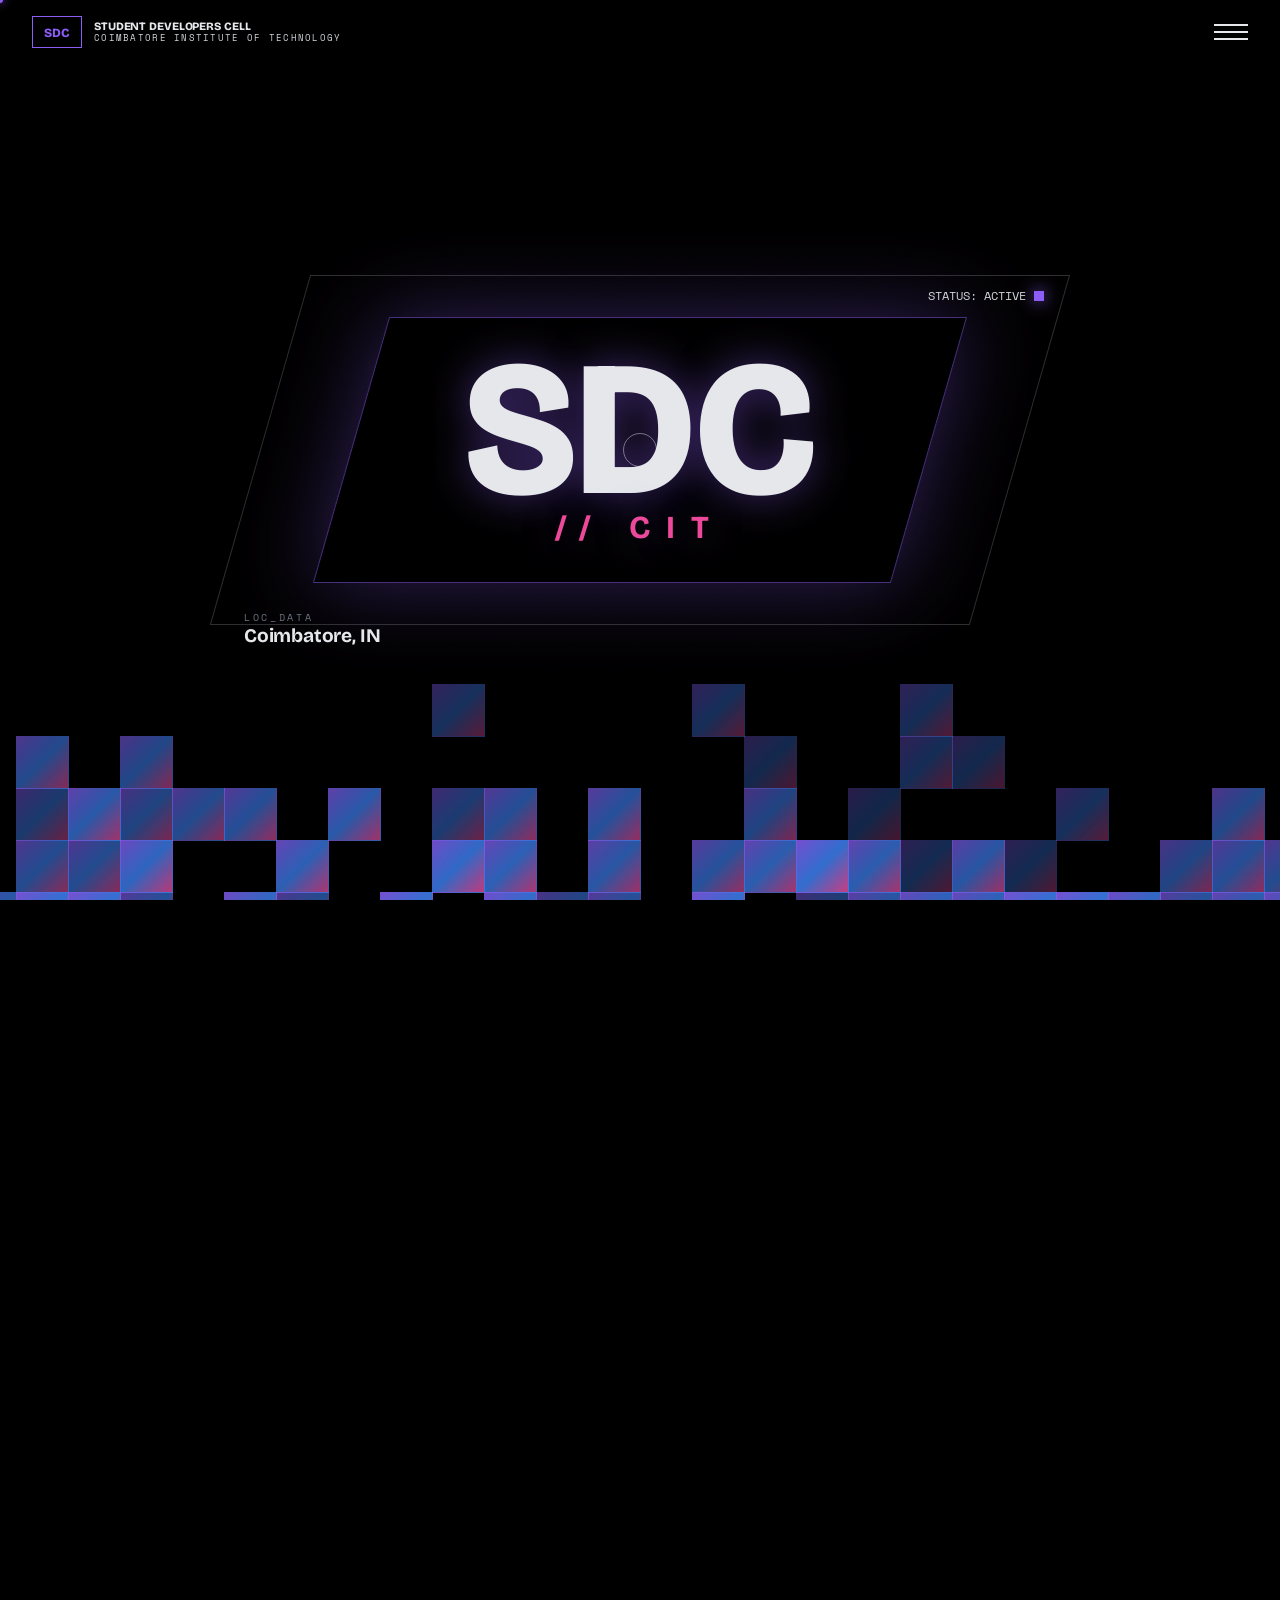
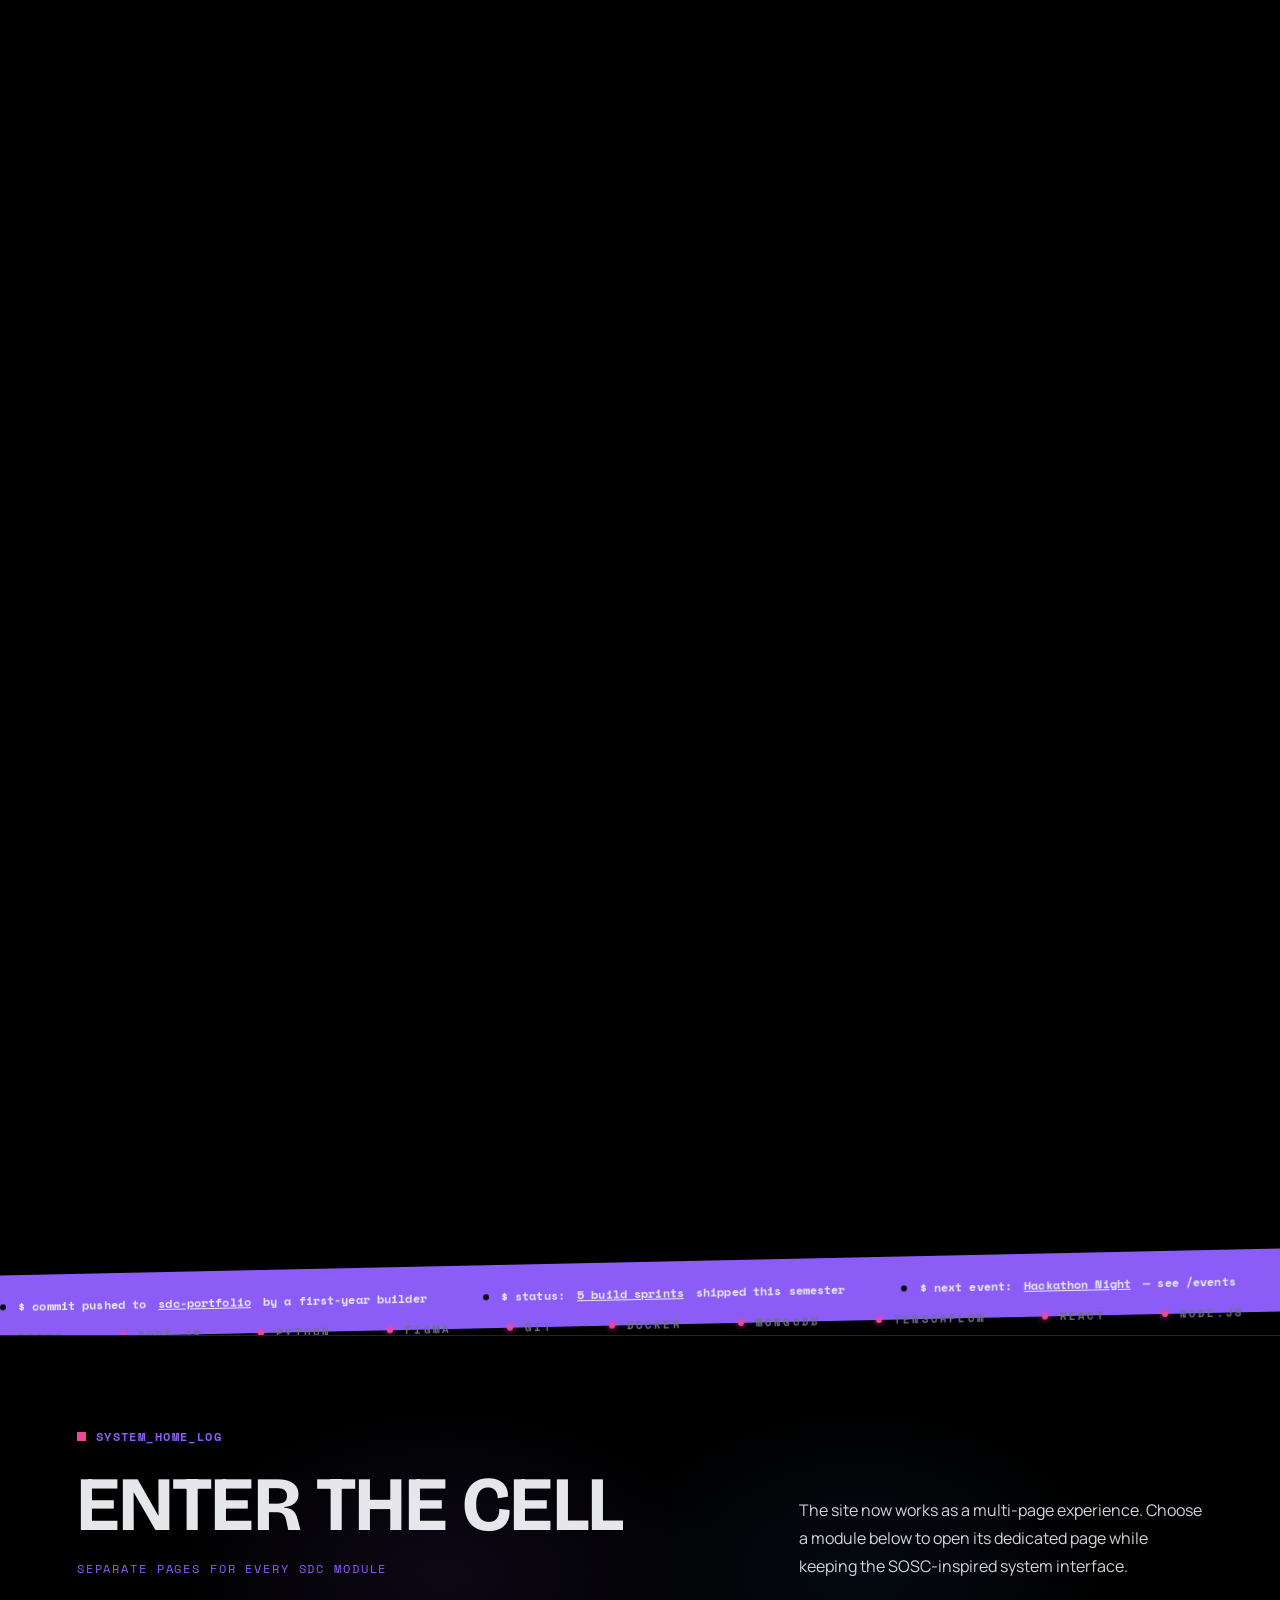
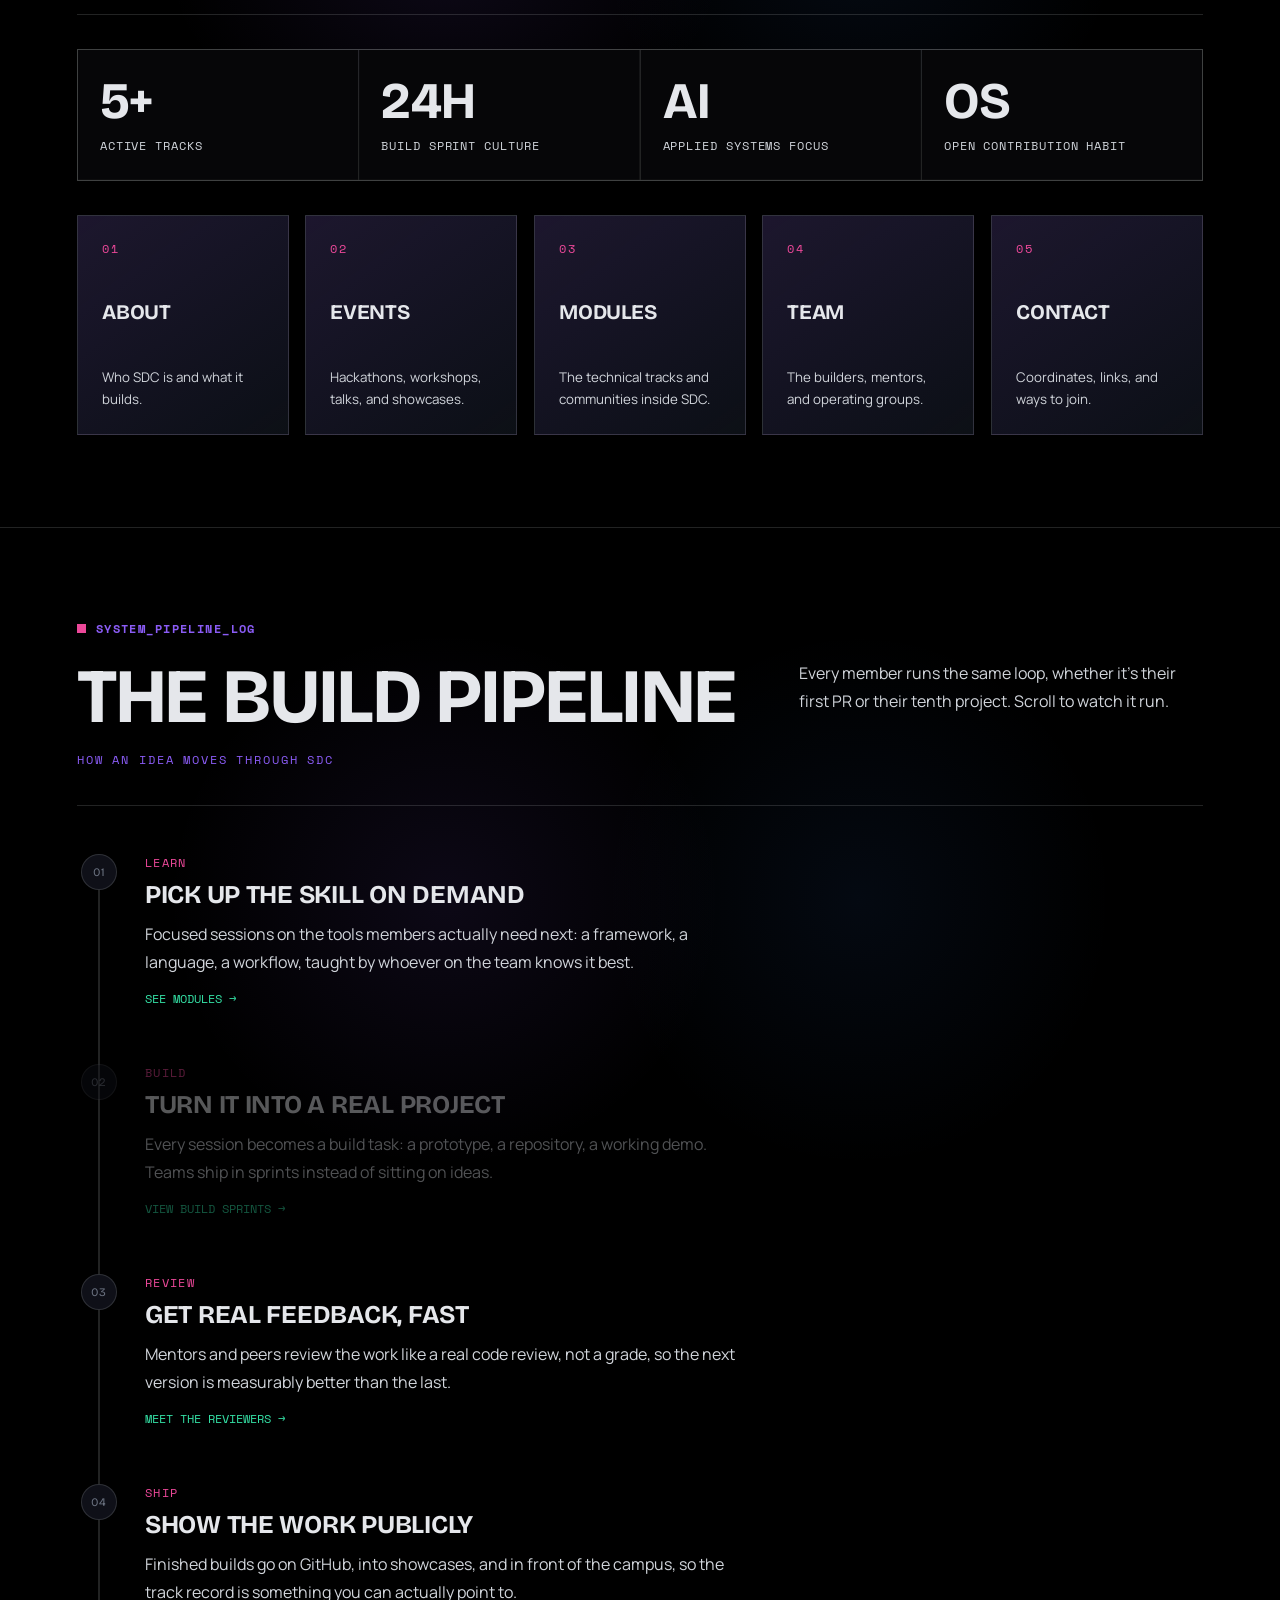
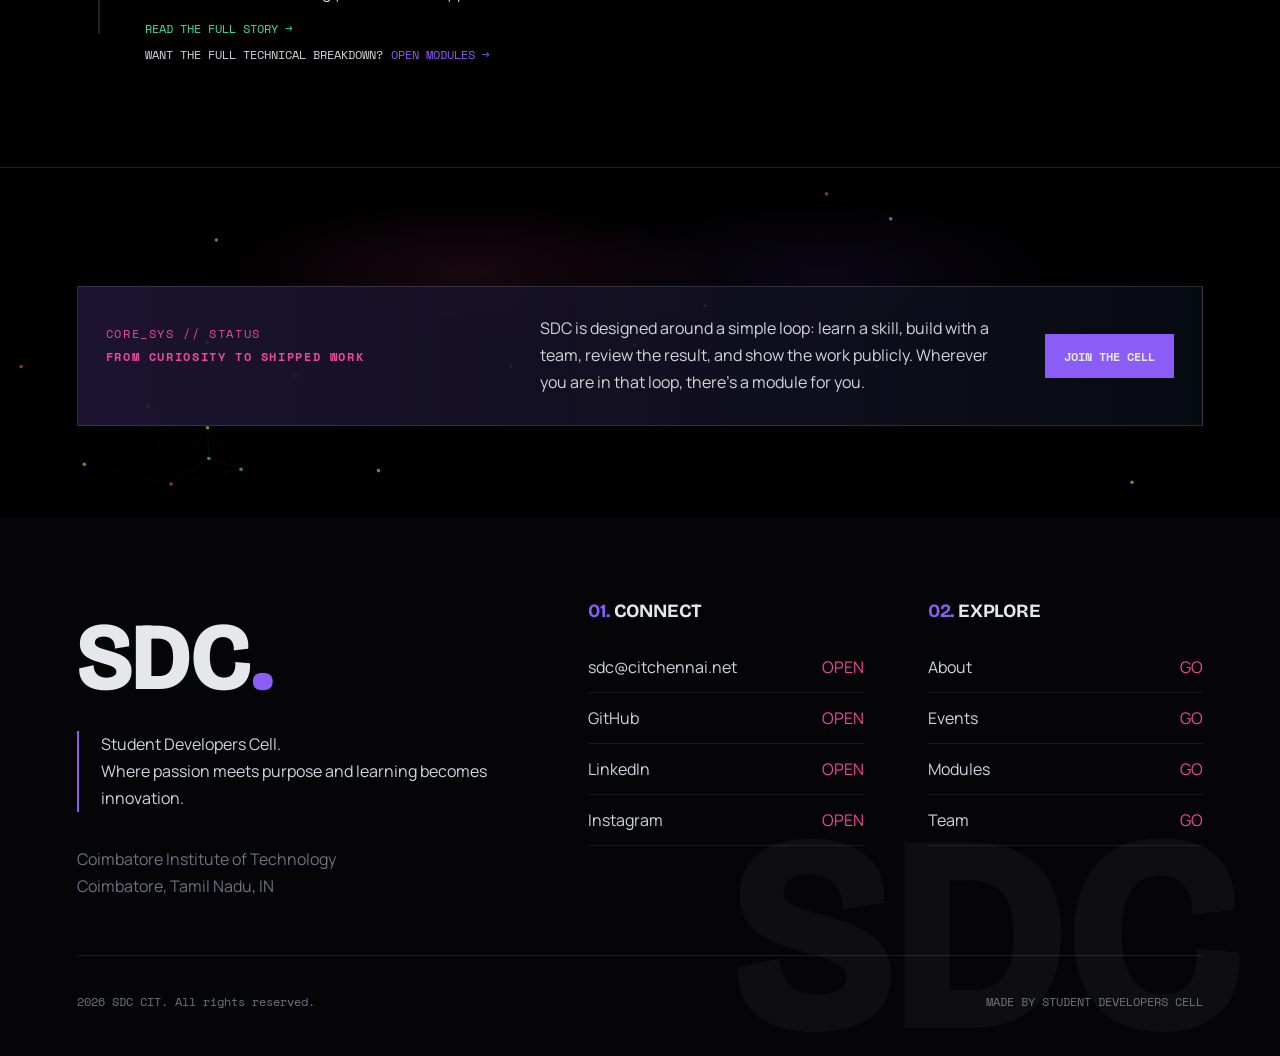
==== commit 4b82224e: "feat(home): scroll-driven visuals with club's actual color palette" ====
--- a/index.html
+++ b/index.html
@@ -11,9 +11,20 @@
       href="https://fonts.googleapis.com/css2?family=Inter:wght@400;500;600;700;800&family=Orbitron:wght@600;700;900&family=Space+Mono&display=swap"
       rel="stylesheet"
     />
+    <link
+      href="https://fonts.googleapis.com/css2?family=Bricolage+Grotesque:opsz,wght@12..96,400..800&family=Manrope:wght@400;500;600;700;800&display=swap"
+      rel="stylesheet"
+    />
     <link rel="stylesheet" href="styles.css" />
+    <link rel="stylesheet" href="home.css" />
   </head>
   <body>
+    <div class="scroll-progress" aria-hidden="true"><div class="scroll-progress-fill" id="scrollProgressFill"></div></div>
+    <div class="grain-overlay" aria-hidden="true"></div>
+    <div class="cursor-spotlight" id="cursorSpotlight" aria-hidden="true"></div>
+    <div class="cursor-dot" id="cursorDot" aria-hidden="true"></div>
+    <div class="cursor-ring" id="cursorRing" aria-hidden="true"></div>
+
     <nav class="site-nav" aria-label="Primary navigation">
       <a class="brand" href="index.html" aria-label="Student Developers Cell home">
         <span class="brand-mark" aria-hidden="true">SDC</span>
@@ -81,41 +92,147 @@
         </div>
       </section>
 
+      <div class="log-ticker" aria-hidden="true">
+        <div class="ticker-track" id="tickerTrack">
+          <span><i class="ticker-dot"></i>$ commit pushed to <b>sdc-portfolio</b> by a first-year builder</span>
+          <span><i class="ticker-dot"></i>$ status: <b>5 build sprints</b> shipped this semester</span>
+          <span><i class="ticker-dot"></i>$ next event: <b>Hackathon Night</b> — see /events</span>
+          <span><i class="ticker-dot"></i>$ workshop scheduled: <b>React hooks, deep dive</b></span>
+          <span><i class="ticker-dot"></i>$ open source &gt; closed doors</span>
+          <span><i class="ticker-dot"></i>$ new PR opened in <b>sdc-portfolio</b></span>
+          <span><i class="ticker-dot"></i>$ commit pushed to <b>sdc-portfolio</b> by a first-year builder</span>
+          <span><i class="ticker-dot"></i>$ status: <b>5 build sprints</b> shipped this semester</span>
+          <span><i class="ticker-dot"></i>$ next event: <b>Hackathon Night</b> — see /events</span>
+          <span><i class="ticker-dot"></i>$ workshop scheduled: <b>React hooks, deep dive</b></span>
+          <span><i class="ticker-dot"></i>$ open source &gt; closed doors</span>
+          <span><i class="ticker-dot"></i>$ new PR opened in <b>sdc-portfolio</b></span>
+        </div>
+      </div>
+
+      <div class="log-ticker log-ticker--alt" aria-hidden="true">
+        <div class="ticker-track">
+          <span><i class="ticker-dot"></i>REACT</span>
+          <span><i class="ticker-dot"></i>NODE.JS</span>
+          <span><i class="ticker-dot"></i>PYTHON</span>
+          <span><i class="ticker-dot"></i>FIGMA</span>
+          <span><i class="ticker-dot"></i>GIT</span>
+          <span><i class="ticker-dot"></i>DOCKER</span>
+          <span><i class="ticker-dot"></i>MONGODB</span>
+          <span><i class="ticker-dot"></i>TENSORFLOW</span>
+          <span><i class="ticker-dot"></i>REACT</span>
+          <span><i class="ticker-dot"></i>NODE.JS</span>
+          <span><i class="ticker-dot"></i>PYTHON</span>
+          <span><i class="ticker-dot"></i>FIGMA</span>
+          <span><i class="ticker-dot"></i>GIT</span>
+          <span><i class="ticker-dot"></i>DOCKER</span>
+          <span><i class="ticker-dot"></i>MONGODB</span>
+          <span><i class="ticker-dot"></i>TENSORFLOW</span>
+        </div>
+      </div>
+
       <section class="section-shell home-gateway">
         <div class="section-log"><span></span>SYSTEM_HOME_LOG</div>
         <div class="section-heading">
           <div>
-            <h2>Enter The Cell</h2>
+            <h2 data-reveal-heading>Enter The Cell</h2>
             <p>Separate pages for every SDC module</p>
           </div>
-          <p>
+          <p class="reveal">
             The site now works as a multi-page experience. Choose a module below to open
             its dedicated page while keeping the SOSC-inspired system interface.
           </p>
         </div>
-        <div class="metric-strip reveal">
-          <article><strong>5+</strong><span>Active tracks</span></article>
-          <article><strong>24H</strong><span>Build sprint culture</span></article>
+        <div class="metric-strip">
+          <article><strong data-count="5" data-suffix="+">0+</strong><span>Active tracks</span></article>
+          <article><strong data-count="24" data-suffix="H">0H</strong><span>Build sprint culture</span></article>
           <article><strong>AI</strong><span>Applied systems focus</span></article>
           <article><strong>OS</strong><span>Open contribution habit</span></article>
         </div>
-        <div class="gateway-grid reveal">
+        <div class="gateway-grid">
           <a href="about.html"><span>01</span><strong>About</strong><small>Who SDC is and what it builds.</small></a>
           <a href="events.html"><span>02</span><strong>Events</strong><small>Hackathons, workshops, talks, and showcases.</small></a>
           <a href="modules.html"><span>03</span><strong>Modules</strong><small>The technical tracks and communities inside SDC.</small></a>
           <a href="team.html"><span>04</span><strong>Team</strong><small>The builders, mentors, and operating groups.</small></a>
           <a href="contact.html"><span>05</span><strong>Contact</strong><small>Coordinates, links, and ways to join.</small></a>
         </div>
+      </section>
+
+      <section class="section-shell" aria-label="How SDC operates">
+        <div class="section-log"><span></span>SYSTEM_PIPELINE_LOG</div>
+        <div class="section-heading compact">
+          <div>
+            <h2 data-reveal-heading>The Build Pipeline</h2>
+            <p>How an idea moves through SDC</p>
+          </div>
+          <p class="reveal">
+            Every member runs the same loop, whether it's their first PR or their tenth
+            project. Scroll to watch it run.
+          </p>
+        </div>
+
+        <div class="pipeline" id="pipeline">
+          <div class="pipeline-rail">
+            <div class="pipeline-rail-fill" id="pipelineFill"></div>
+          </div>
+          <div class="pipeline-steps">
+            <article class="pipeline-step" data-step>
+              <div class="pipeline-node">01</div>
+              <p>Learn</p>
+              <h3>Pick up the skill on demand</h3>
+              <span>
+                Focused sessions on the tools members actually need next: a framework,
+                a language, a workflow, taught by whoever on the team knows it best.
+              </span>
+              <a href="modules.html">See modules &rarr;</a>
+            </article>
+            <article class="pipeline-step" data-step>
+              <div class="pipeline-node">02</div>
+              <p>Build</p>
+              <h3>Turn it into a real project</h3>
+              <span>
+                Every session becomes a build task: a prototype, a repository, a working
+                demo. Teams ship in sprints instead of sitting on ideas.
+              </span>
+              <a href="events.html">View build sprints &rarr;</a>
+            </article>
+            <article class="pipeline-step" data-step>
+              <div class="pipeline-node">03</div>
+              <p>Review</p>
+              <h3>Get real feedback, fast</h3>
+              <span>
+                Mentors and peers review the work like a real code review, not a grade,
+                so the next version is measurably better than the last.
+              </span>
+              <a href="team.html">Meet the reviewers &rarr;</a>
+            </article>
+            <article class="pipeline-step" data-step>
+              <div class="pipeline-node">04</div>
+              <p>Ship</p>
+              <h3>Show the work publicly</h3>
+              <span>
+                Finished builds go on GitHub, into showcases, and in front of the campus,
+                so the track record is something you can actually point to.
+              </span>
+              <a href="about.html">Read the full story &rarr;</a>
+            </article>
+          </div>
+        </div>
+        <p class="pipeline-more">Want the full technical breakdown?<a href="modules.html">Open Modules &rarr;</a></p>
+      </section>
+
+      <section class="section-shell cta-atmosphere">
+        <canvas id="networkCanvas" aria-hidden="true"></canvas>
         <div class="command-panel reveal">
           <div>
             <span>CORE_SYS // STATUS</span>
-            <h3>From curiosity to shipped work</h3>
+            <h3 data-reveal-heading>From curiosity to shipped work</h3>
           </div>
           <p>
             SDC is designed around a simple loop: learn a skill, build with a team,
-            review the result, and show the work publicly.
+            review the result, and show the work publicly. Wherever you are in that
+            loop, there's a module for you.
           </p>
-          <a href="modules.html">Open Modules</a>
+          <a class="magnetic" href="contact.html">Join The Cell</a>
         </div>
       </section>
     </main>
@@ -154,5 +271,192 @@
     </footer>
 
     <script src="script.js"></script>
+    <script src="home.js"></script>
+    <script>
+      // Home-page-only enhancements. Guarded so nothing here can break
+      // other pages that share script.js and styles.css.
+      (function () {
+        const prefersReducedMotion = window.matchMedia("(prefers-reduced-motion: reduce)").matches;
+
+        // ---- scroll progress bar ----
+        const progressFill = document.getElementById("scrollProgressFill");
+        function updateProgress() {
+          if (!progressFill) return;
+          const doc = document.documentElement;
+          const max = doc.scrollHeight - doc.clientHeight;
+          const percent = max > 0 ? (window.scrollY / max) * 100 : 0;
+          progressFill.style.width = percent + "%";
+        }
+        window.addEventListener("scroll", updateProgress, { passive: true });
+        window.addEventListener("resize", updateProgress);
+        updateProgress();
+
+        // ---- cursor spotlight (desktop only, respects reduced motion) ----
+        const spotlight = document.getElementById("cursorSpotlight");
+        if (spotlight && !prefersReducedMotion && window.matchMedia("(hover: hover)").matches) {
+          window.addEventListener(
+            "mousemove",
+            (event) => {
+              spotlight.style.setProperty("--spot-x", event.clientX + "px");
+              spotlight.style.setProperty("--spot-y", event.clientY + "px");
+            },
+            { passive: true },
+          );
+        } else if (spotlight) {
+          spotlight.style.display = "none";
+        }
+
+        // ---- magnetic buttons ----
+        if (!prefersReducedMotion && window.matchMedia("(hover: hover)").matches) {
+          document.querySelectorAll(".magnetic").forEach((el) => {
+            el.addEventListener("mousemove", (event) => {
+              const rect = el.getBoundingClientRect();
+              const x = event.clientX - rect.left - rect.width / 2;
+              const y = event.clientY - rect.top - rect.height / 2;
+              el.style.transform = `translate(${x * 0.28}px, ${y * 0.5}px)`;
+            });
+            el.addEventListener("mouseleave", () => {
+              el.style.transform = "translate(0, 0)";
+            });
+          });
+        }
+
+        // ---- animated metric counters ----
+        const counters = document.querySelectorAll(".metric-strip strong[data-count]");
+        if (counters.length) {
+          const countObserver = new IntersectionObserver(
+            (entries) => {
+              entries.forEach((entry) => {
+                if (!entry.isIntersecting) return;
+                const el = entry.target;
+                const target = Number(el.dataset.count);
+                const suffix = el.dataset.suffix || "";
+                countObserver.unobserve(el);
+
+                if (prefersReducedMotion) {
+                  el.textContent = target + suffix;
+                  return;
+                }
+
+                const duration = 900;
+                const start = performance.now();
+                function tick(now) {
+                  const progress = Math.min(1, (now - start) / duration);
+                  const eased = 1 - Math.pow(1 - progress, 3);
+                  el.textContent = Math.round(eased * target) + suffix;
+                  if (progress < 1) requestAnimationFrame(tick);
+                }
+                requestAnimationFrame(tick);
+              });
+            },
+            { threshold: 0.6 },
+          );
+          counters.forEach((el) => countObserver.observe(el));
+        }
+
+        // ---- scroll-driven build pipeline ----
+        const pipeline = document.getElementById("pipeline");
+        const pipelineFill = document.getElementById("pipelineFill");
+        const steps = document.querySelectorAll("[data-step]");
+
+        function updatePipeline() {
+          if (!pipeline || !pipelineFill || !steps.length) return;
+          const rect = pipeline.getBoundingClientRect();
+          const viewportAnchor = window.innerHeight * 0.72;
+          const total = rect.height;
+          const traveled = Math.max(0, Math.min(total, viewportAnchor - rect.top));
+          const percent = total > 0 ? (traveled / total) * 100 : 0;
+          pipelineFill.style.height = percent + "%";
+
+          steps.forEach((step) => {
+            const stepRect = step.getBoundingClientRect();
+            const node = step.querySelector(".pipeline-node");
+            const nodeCenter = stepRect.top + (node ? node.offsetHeight / 2 : 0);
+            if (nodeCenter <= viewportAnchor) {
+              step.classList.add("is-active");
+            } else {
+              step.classList.remove("is-active");
+            }
+          });
+        }
+
+        if (pipeline) {
+          window.addEventListener("scroll", updatePipeline, { passive: true });
+          window.addEventListener("resize", updatePipeline);
+          updatePipeline();
+        }
+
+        // ---- ambient community network canvas ----
+        const canvas = document.getElementById("networkCanvas");
+        if (canvas && canvas.getContext) {
+          const ctx = canvas.getContext("2d");
+          let width = 0;
+          let height = 0;
+          let nodes = [];
+          const colors = ["rgba(201,255,77,0.9)", "rgba(255,84,112,0.9)", "rgba(109,240,255,0.9)"];
+
+          function resizeCanvas() {
+            const parent = canvas.parentElement;
+            width = canvas.width = parent.clientWidth;
+            height = canvas.height = parent.clientHeight;
+            const count = Math.max(18, Math.round((width * height) / 24000));
+            nodes = Array.from({ length: count }, () => ({
+              x: Math.random() * width,
+              y: Math.random() * height,
+              vx: (Math.random() - 0.5) * 0.25,
+              vy: (Math.random() - 0.5) * 0.25,
+              color: colors[Math.floor(Math.random() * colors.length)],
+            }));
+          }
+
+          function drawFrame() {
+            ctx.clearRect(0, 0, width, height);
+            nodes.forEach((node) => {
+              node.x += node.vx;
+              node.y += node.vy;
+              if (node.x < 0 || node.x > width) node.vx *= -1;
+              if (node.y < 0 || node.y > height) node.vy *= -1;
+            });
+
+            for (let i = 0; i < nodes.length; i += 1) {
+              for (let j = i + 1; j < nodes.length; j += 1) {
+                const a = nodes[i];
+                const b = nodes[j];
+                const dx = a.x - b.x;
+                const dy = a.y - b.y;
+                const dist = Math.sqrt(dx * dx + dy * dy);
+                if (dist < 140) {
+                  ctx.strokeStyle = `rgba(148, 163, 184, ${0.14 * (1 - dist / 140)})`;
+                  ctx.lineWidth = 1;
+                  ctx.beginPath();
+                  ctx.moveTo(a.x, a.y);
+                  ctx.lineTo(b.x, b.y);
+                  ctx.stroke();
+                }
+              }
+            }
+
+            nodes.forEach((node) => {
+              ctx.beginPath();
+              ctx.fillStyle = node.color;
+              ctx.arc(node.x, node.y, 1.8, 0, Math.PI * 2);
+              ctx.fill();
+            });
+          }
+
+          resizeCanvas();
+          window.addEventListener("resize", resizeCanvas);
+
+          if (prefersReducedMotion) {
+            drawFrame();
+          } else {
+            (function loop() {
+              drawFrame();
+              requestAnimationFrame(loop);
+            })();
+          }
+        }
+      })();
+    </script>
   </body>
 </html>
--- a/styles.css
+++ b/styles.css
@@ -11,6 +11,8 @@
   --muted: #6b7280;
   --line: rgba(229, 231, 235, 0.15);
   --glow: rgba(139, 92, 246, 0.34);
+  --signal: #34e2a6;
+  --signal-dim: rgba(52, 226, 166, 0.22);
 }
 
 * {
@@ -1283,3 +1285,232 @@
     padding: 22px;
   }
 }
+
+/* ===================================================================
+   HOME PAGE ADDITIONS — live log ticker, build pipeline, community net
+   Scoped to classes only used on index.html; safe alongside other pages.
+=================================================================== */
+
+.log-ticker {
+  position: relative;
+  z-index: 20;
+  overflow: hidden;
+  padding: 16px 0;
+  background: rgba(139, 92, 246, 0.045);
+  border-top: 1px solid var(--line);
+  border-bottom: 1px solid var(--line);
+}
+
+.ticker-track {
+  display: flex;
+  width: max-content;
+  gap: 56px;
+  animation: ticker-scroll 34s linear infinite;
+  will-change: transform;
+}
+
+.ticker-track span {
+  display: inline-flex;
+  align-items: center;
+  gap: 12px;
+  white-space: nowrap;
+  color: var(--secondary);
+  font-family: "Space Mono", monospace;
+  font-size: 0.78rem;
+  letter-spacing: 0.01em;
+}
+
+.ticker-track span b {
+  color: var(--white);
+  font-weight: 700;
+}
+
+.ticker-dot {
+  flex: none;
+  width: 6px;
+  height: 6px;
+  border-radius: 50%;
+  background: var(--signal);
+  box-shadow: 0 0 8px var(--signal);
+}
+
+@keyframes ticker-scroll {
+  from {
+    transform: translateX(0);
+  }
+  to {
+    transform: translateX(-50%);
+  }
+}
+
+/* -------------------- build pipeline -------------------- */
+
+.pipeline {
+  position: relative;
+  margin-top: 48px;
+}
+
+.pipeline-rail {
+  position: absolute;
+  left: 21px;
+  top: 4px;
+  bottom: 4px;
+  width: 2px;
+  background: var(--line);
+}
+
+.pipeline-rail-fill {
+  position: absolute;
+  left: 0;
+  top: 0;
+  width: 100%;
+  height: 0%;
+  background: linear-gradient(var(--signal), var(--blue));
+  box-shadow: 0 0 14px rgba(52, 226, 166, 0.55);
+}
+
+.pipeline-steps {
+  position: relative;
+  display: flex;
+  flex-direction: column;
+}
+
+.pipeline-step {
+  position: relative;
+  padding: 0 0 56px 68px;
+  opacity: 0.38;
+  transition: opacity 500ms ease;
+}
+
+.pipeline-step:last-child {
+  padding-bottom: 0;
+}
+
+.pipeline-step.is-active {
+  opacity: 1;
+}
+
+.pipeline-node {
+  position: absolute;
+  left: 4px;
+  top: 0;
+  z-index: 1;
+  display: grid;
+  width: 36px;
+  height: 36px;
+  place-items: center;
+  border: 1px solid var(--line);
+  border-radius: 50%;
+  background: var(--panel);
+  color: var(--muted);
+  font-family: Orbitron, monospace;
+  font-size: 0.72rem;
+  transition: border-color 320ms ease, color 320ms ease, box-shadow 320ms ease, background 320ms ease, transform 320ms ease;
+}
+
+.pipeline-step.is-active .pipeline-node {
+  transform: scale(1.06);
+  border-color: var(--signal);
+  background: rgba(52, 226, 166, 0.08);
+  color: var(--signal);
+  box-shadow: 0 0 18px rgba(52, 226, 166, 0.5);
+}
+
+.pipeline-step p {
+  margin: 0 0 8px;
+  color: var(--pink);
+  font-family: "Space Mono", monospace;
+  font-size: 0.72rem;
+  letter-spacing: 0.12em;
+  text-transform: uppercase;
+}
+
+.pipeline-step h3 {
+  margin: 0 0 10px;
+  color: var(--white);
+  font-family: Orbitron, monospace;
+  font-size: clamp(1.15rem, 2.2vw, 1.6rem);
+  text-transform: uppercase;
+}
+
+.pipeline-step span {
+  display: block;
+  max-width: 600px;
+  color: var(--secondary);
+  line-height: 1.75;
+}
+
+.pipeline-step a {
+  display: inline-flex;
+  margin-top: 14px;
+  color: var(--signal);
+  font-family: "Space Mono", monospace;
+  font-size: 0.72rem;
+  text-transform: uppercase;
+}
+
+.pipeline-more {
+  display: inline-flex;
+  margin-top: 8px;
+  padding-left: 68px;
+  color: var(--secondary);
+  font-family: "Space Mono", monospace;
+  font-size: 0.74rem;
+  text-transform: uppercase;
+}
+
+.pipeline-more a {
+  margin-left: 8px;
+  color: var(--purple);
+}
+
+/* -------------------- ambient community network -------------------- */
+
+.cta-atmosphere {
+  position: relative;
+  overflow: hidden;
+}
+
+.cta-atmosphere canvas {
+  position: absolute;
+  inset: 0;
+  width: 100%;
+  height: 100%;
+  opacity: 0.6;
+  pointer-events: none;
+}
+
+.cta-atmosphere .command-panel {
+  position: relative;
+  z-index: 1;
+  background:
+    linear-gradient(90deg, rgba(139, 92, 246, 0.22), rgba(59, 130, 246, 0.05)),
+    rgba(5, 5, 8, 0.82);
+}
+
+@media (max-width: 900px) {
+  .pipeline-step {
+    padding-left: 56px;
+    padding-bottom: 44px;
+  }
+
+  .pipeline-rail {
+    left: 17px;
+  }
+
+  .pipeline-node {
+    width: 30px;
+    height: 30px;
+    font-size: 0.64rem;
+  }
+
+  .pipeline-more {
+    padding-left: 56px;
+  }
+}
+
+@media (prefers-reduced-motion: reduce) {
+  .ticker-track {
+    animation: none;
+  }
+}
--- a/home.css
+++ b/home.css
@@ -0,0 +1,413 @@
+/* ===================================================================
+   HOME.CSS — loaded only by index.html.
+   Total re-skin of the shared design system for the home page only.
+   Every other page keeps loading styles.css untouched, so nothing
+   here can break about/events/modules/team/contact.
+=================================================================== */
+
+:root {
+  /* The club's real palette — same values styles.css already ships,
+     redeclared here only so retyping/nav/footer overrides below have
+     something to reference. Nothing here diverges from the brand. */
+  --black: #000000;
+  --ink: #08080d;
+  --panel: #0f1018;
+  --panel-soft: #151624;
+  --purple: #8b5cf6;
+  --blue: #3b82f6;
+  --pink: #ec4899;
+  --white: #e5e7eb;
+  --secondary: #d1d5db;
+  --muted: #6b7280;
+  --line: rgba(229, 231, 235, 0.15);
+  --glow: rgba(139, 92, 246, 0.34);
+  --signal: #34e2a6;
+  --signal-dim: rgba(52, 226, 166, 0.22);
+}
+
+body {
+  font-family: "Manrope", system-ui, sans-serif;
+  cursor: default;
+}
+
+/* ---- retype every element that previously used Orbitron ---- */
+.brand-mark,
+.brand-copy span,
+.menu-links a,
+.loc-chip strong,
+.hero-emblem,
+.hero-title-wrap h1,
+.section-heading h1,
+.section-heading h2,
+.about-grid h3,
+.module-grid h3,
+.highlight-card h3,
+.footer-watermark,
+.footer-brand a,
+.site-footer h3,
+.metric-strip strong,
+.gateway-grid strong,
+.contact-grid strong,
+.command-panel h3,
+.split-panel h2,
+.contact-console h2,
+.timeline-block h3,
+.module-detail-grid h3,
+.team-ops-grid h3,
+.pipeline-node,
+.pipeline-step h3 {
+  font-family: "Bricolage Grotesque", "Inter", sans-serif;
+  letter-spacing: -0.01em;
+}
+
+.hero-title-wrap h1 {
+  font-weight: 800;
+  letter-spacing: -0.03em;
+}
+
+/* ---- scroll progress bar ---- */
+.scroll-progress {
+  position: fixed;
+  top: 0;
+  left: 0;
+  z-index: 200;
+  width: 100%;
+  height: 3px;
+  background: transparent;
+  pointer-events: none;
+}
+
+.scroll-progress-fill {
+  height: 100%;
+  width: 0%;
+  background: linear-gradient(90deg, var(--purple), var(--pink));
+  box-shadow: 0 0 12px var(--glow);
+}
+
+/* ---- grain overlay for a filmic, premium finish ---- */
+.grain-overlay {
+  position: fixed;
+  inset: 0;
+  z-index: 150;
+  opacity: 0.05;
+  pointer-events: none;
+  mix-blend-mode: overlay;
+  background-image: url("data:image/svg+xml;utf8,<svg xmlns='http://www.w3.org/2000/svg' width='120' height='120'><filter id='n'><feTurbulence type='fractalNoise' baseFrequency='0.9' numOctaves='2' stitchTiles='stitch'/></filter><rect width='100%25' height='100%25' filter='url(%23n)'/></svg>");
+}
+
+/* ---- cursor spotlight ---- */
+.cursor-spotlight {
+  position: fixed;
+  z-index: 5;
+  inset: 0;
+  pointer-events: none;
+  background: radial-gradient(
+    420px circle at var(--spot-x, 50%) var(--spot-y, 30%),
+    rgba(139, 92, 246, 0.08),
+    transparent 70%
+  );
+  transition: opacity 300ms ease;
+}
+
+/* ---- nav retype + accent ---- */
+.brand-mark {
+  border-color: var(--purple);
+  color: var(--purple);
+}
+
+.status-chip i {
+  border-color: var(--purple);
+  background: var(--purple);
+  box-shadow: 0 0 16px var(--purple);
+}
+
+.menu-pagination button.is-current,
+.menu-links a.is-current {
+  color: var(--purple);
+}
+
+/* ---- hero retint ---- */
+.hero-emblem {
+  text-shadow: 0 0 40px rgba(139, 92, 246, 0.45);
+}
+
+.hero-emblem b {
+  color: var(--pink);
+}
+
+.hero-orbit::after {
+  border-color: rgba(139, 92, 246, 0.5);
+  box-shadow: 0 0 80px var(--glow);
+}
+
+.hero-kicker {
+  color: var(--pink);
+}
+
+/* ---- log ticker: bolder diagonal band ---- */
+.log-ticker {
+  transform: skewY(-1.2deg);
+  margin: -18px 0;
+  padding: 22px 0;
+  background: var(--purple);
+  border: none;
+}
+
+.ticker-track {
+  animation-duration: 26s;
+}
+
+.ticker-track span {
+  color: var(--white);
+  font-weight: 700;
+}
+
+.ticker-track span b {
+  color: var(--white);
+  text-decoration: underline;
+}
+
+.ticker-dot {
+  background: var(--ink);
+  box-shadow: none;
+}
+
+/* ---- magnetic buttons ---- */
+.magnetic {
+  display: inline-flex;
+  transition: transform 120ms ease;
+  will-change: transform;
+}
+
+/* ---- gateway cards: sharper, high-contrast hover ---- */
+.gateway-grid a {
+  background:
+    linear-gradient(145deg, rgba(139, 92, 246, 0.14), rgba(59, 130, 246, 0.04)),
+    rgba(15, 16, 18, 0.72);
+}
+
+.gateway-grid a:hover {
+  border-color: var(--purple);
+  box-shadow: 0 0 42px rgba(139, 92, 246, 0.22);
+}
+
+/* ---- command panel / CTA retint ---- */
+.command-panel a {
+  border-color: var(--purple);
+  background: var(--purple);
+  color: var(--white);
+  font-weight: 800;
+}
+
+.cta-atmosphere .command-panel {
+  background:
+    linear-gradient(90deg, rgba(139, 92, 246, 0.18), rgba(59, 130, 246, 0.05)),
+    rgba(5, 5, 6, 0.86);
+}
+
+@media (prefers-reduced-motion: reduce) {
+  .log-ticker {
+    transform: none;
+  }
+}
+
+/* ===================================================================
+   HOME.JS PAIRED STYLES — everything below is written so the page
+   is 100% correct even if home.js never loads: nothing here hides
+   content by default from plain CSS, only from classes JS adds.
+=================================================================== */
+
+/* ---- ambient section glow (pure CSS, no markup/JS needed) ---- */
+.section-shell {
+  position: relative;
+}
+
+.section-shell::before {
+  content: "";
+  position: absolute;
+  inset: 0 0 auto 0;
+  height: 60%;
+  background:
+    radial-gradient(closest-side, rgba(139, 92, 246, 0.09), transparent 72%) 12% 0%,
+    radial-gradient(closest-side, rgba(59, 130, 246, 0.07), transparent 72%) 88% 8%;
+  background-repeat: no-repeat;
+  background-size: 60% 100%, 55% 100%;
+  pointer-events: none;
+  z-index: 0;
+}
+
+.section-shell > * {
+  position: relative;
+  z-index: 1;
+}
+
+.cta-atmosphere::before {
+  background:
+    radial-gradient(closest-side, rgba(236, 72, 153, 0.1), transparent 72%) 20% 20%,
+    radial-gradient(closest-side, rgba(139, 92, 246, 0.08), transparent 72%) 82% 0%;
+  background-repeat: no-repeat;
+  background-size: 55% 100%, 55% 100%;
+}
+
+/* ---- second, reversed-direction marquee for depth ---- */
+.log-ticker--alt {
+  background: transparent;
+  border-top: none;
+  padding: 10px 0 20px;
+}
+
+.log-ticker--alt .ticker-track {
+  animation-duration: 42s;
+  animation-direction: reverse;
+}
+
+.log-ticker--alt .ticker-track span {
+  color: var(--muted);
+  font-size: 0.68rem;
+  font-weight: 600;
+  letter-spacing: 0.2em;
+  text-transform: uppercase;
+}
+
+.log-ticker--alt .ticker-dot {
+  background: var(--pink);
+  box-shadow: 0 0 6px var(--pink);
+}
+
+/* ---- word-mask heading reveal (JS wraps words; CSS just animates) ---- */
+.split-word {
+  display: inline-block;
+  overflow: hidden;
+  vertical-align: top;
+}
+
+.split-word-inner {
+  display: inline-block;
+  transform: translateY(112%);
+  opacity: 0;
+  transition: transform 640ms cubic-bezier(0.22, 1, 0.36, 1), opacity 480ms ease;
+}
+
+[data-reveal-heading].is-revealed .split-word-inner {
+  transform: translateY(0);
+  opacity: 1;
+}
+
+/* ---- staggered card reveal (JS adds .stagger-item + .is-visible) ---- */
+.stagger-item {
+  opacity: 0;
+  transform: translateY(30px);
+  clip-path: inset(0 0 22% 0);
+  transition:
+    opacity 640ms ease,
+    transform 640ms cubic-bezier(0.22, 1, 0.36, 1),
+    clip-path 640ms cubic-bezier(0.22, 1, 0.36, 1);
+}
+
+.stagger-item.is-visible {
+  opacity: 1;
+  transform: translateY(0);
+  clip-path: inset(0 0 0% 0);
+}
+
+/* ---- gateway cards: cursor-follow spotlight + 3D tilt ---- */
+.gateway-grid a {
+  position: relative;
+  overflow: hidden;
+  will-change: transform;
+}
+
+.gateway-grid a::after {
+  content: "";
+  position: absolute;
+  inset: 0;
+  background: radial-gradient(220px circle at var(--mx, 50%) var(--my, 50%), rgba(139, 92, 246, 0.24), transparent 70%);
+  opacity: 0;
+  transition: opacity 280ms ease;
+  pointer-events: none;
+}
+
+.gateway-grid a:hover::after {
+  opacity: 1;
+}
+
+/* ---- hero grid: mouse parallax layer (JS sets transform only) ---- */
+#heroGrid {
+  will-change: transform;
+  transition: transform 340ms cubic-bezier(0.22, 1, 0.36, 1);
+}
+
+/* ---- rotating accent ring on the active pipeline node ---- */
+@media (prefers-reduced-motion: no-preference) {
+  .pipeline-step.is-active .pipeline-node::before {
+    content: "";
+    position: absolute;
+    inset: -6px;
+    border-radius: 50%;
+    border: 1px solid transparent;
+    border-top-color: var(--purple);
+    border-right-color: var(--pink);
+    animation: node-spin 2.4s linear infinite;
+  }
+}
+
+@keyframes node-spin {
+  to {
+    transform: rotate(360deg);
+  }
+}
+
+/* ---- custom cursor: dot + trailing ring (desktop only) ---- */
+.cursor-dot,
+.cursor-ring {
+  position: fixed;
+  top: 0;
+  left: 0;
+  z-index: 300;
+  border-radius: 50%;
+  pointer-events: none;
+  transform: translate(-50%, -50%);
+  transition: opacity 200ms ease;
+}
+
+.cursor-dot {
+  width: 6px;
+  height: 6px;
+  background: var(--purple);
+  box-shadow: 0 0 10px var(--purple);
+  opacity: 0;
+}
+
+.cursor-ring {
+  width: 34px;
+  height: 34px;
+  border: 1px solid rgba(229, 231, 235, 0.45);
+  opacity: 0;
+  transition: opacity 200ms ease, width 240ms cubic-bezier(0.22, 1, 0.36, 1), height 240ms cubic-bezier(0.22, 1, 0.36, 1),
+    border-color 240ms ease, background 240ms ease;
+}
+
+.has-custom-cursor .cursor-dot,
+.has-custom-cursor .cursor-ring {
+  opacity: 1;
+}
+
+.has-custom-cursor,
+.has-custom-cursor a,
+.has-custom-cursor button {
+  cursor: none;
+}
+
+.cursor-hover .cursor-ring {
+  width: 56px;
+  height: 56px;
+  border-color: var(--purple);
+  background: rgba(139, 92, 246, 0.08);
+}
+
+@media (max-width: 900px) {
+  .cursor-dot,
+  .cursor-ring {
+    display: none;
+  }
+}
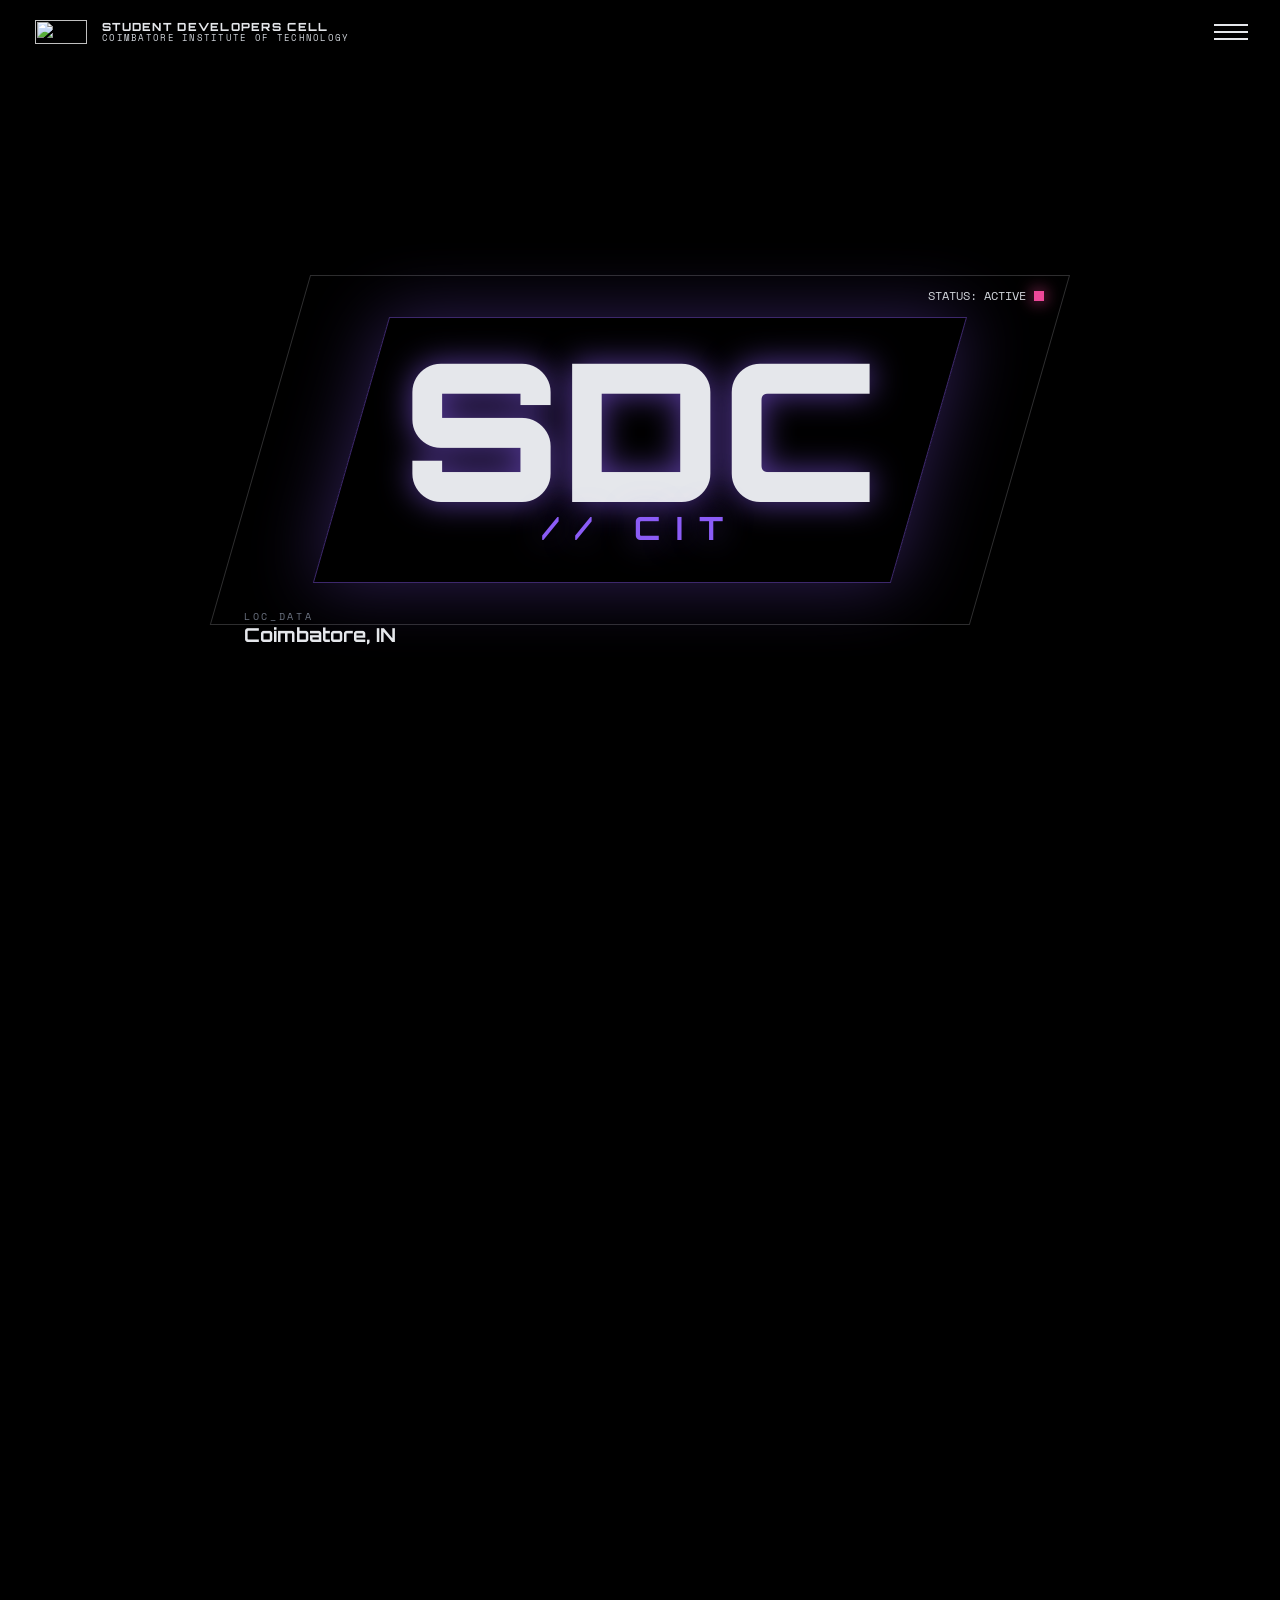
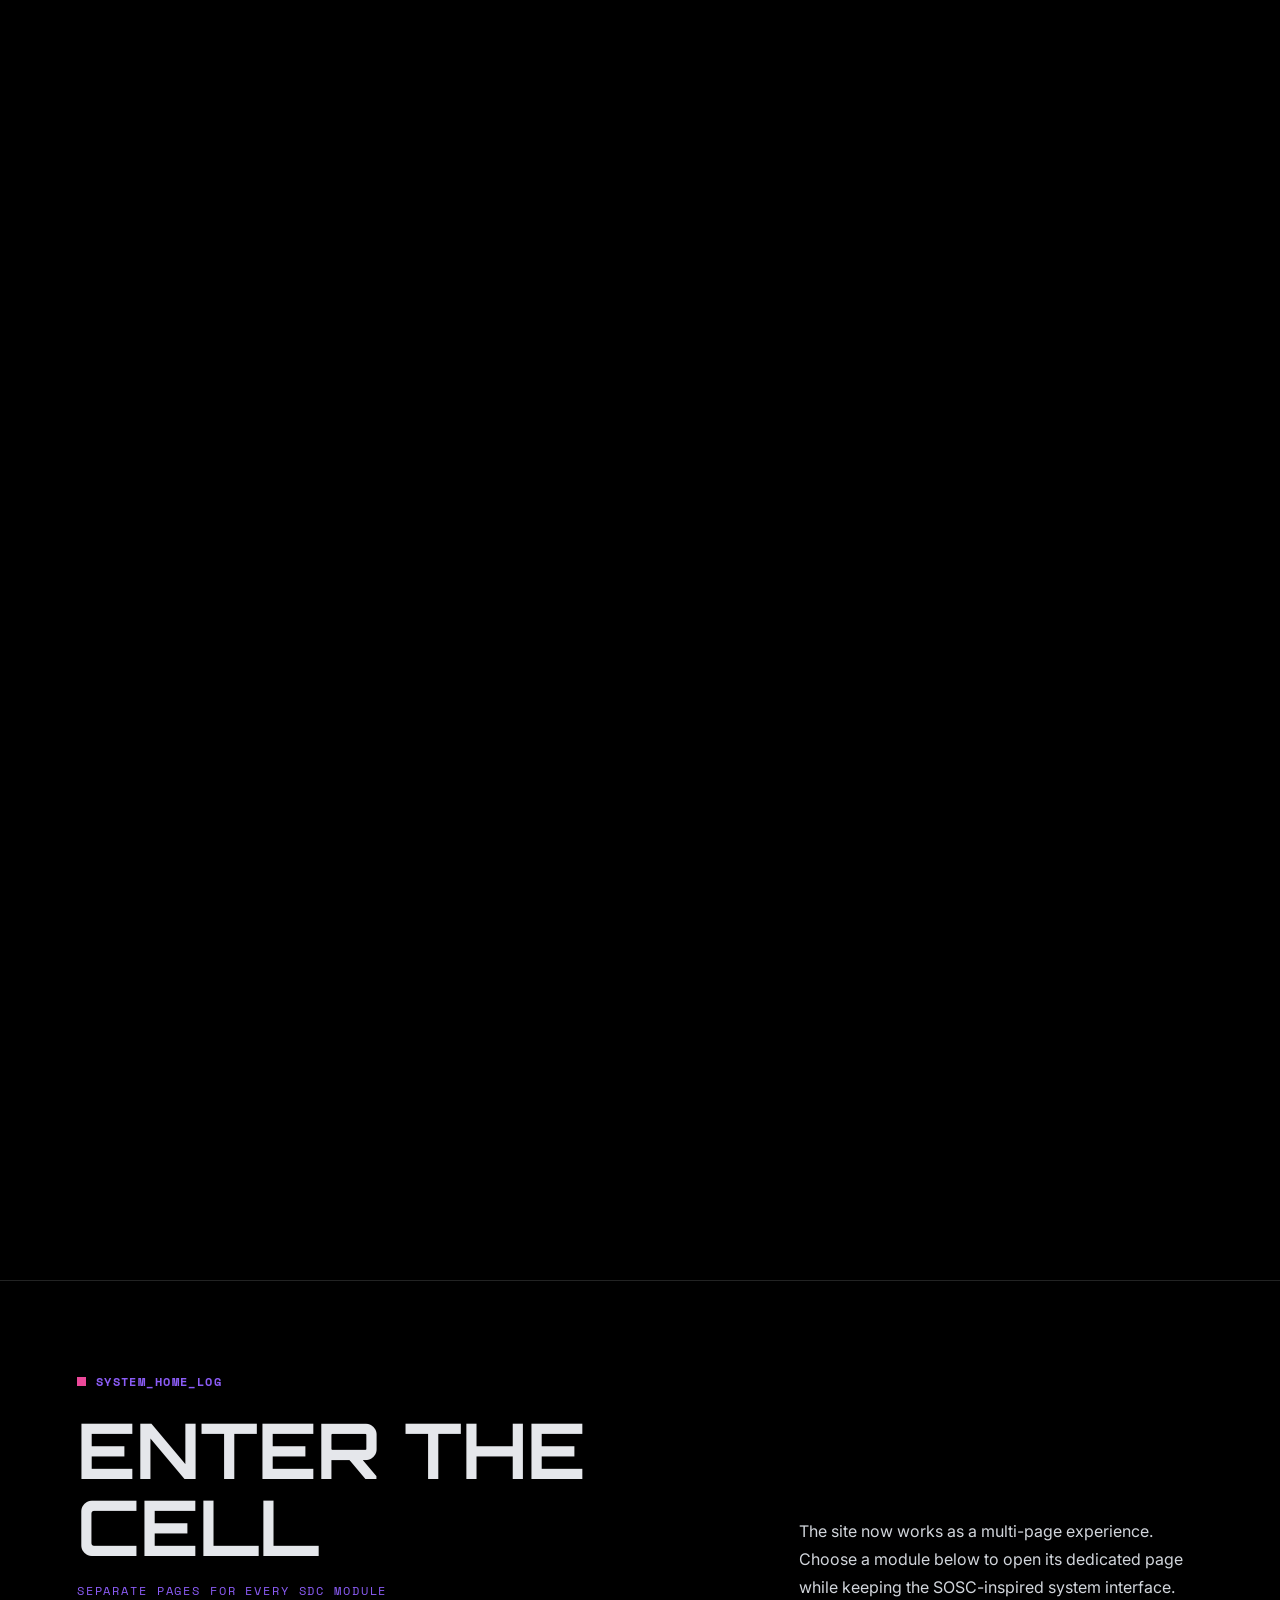
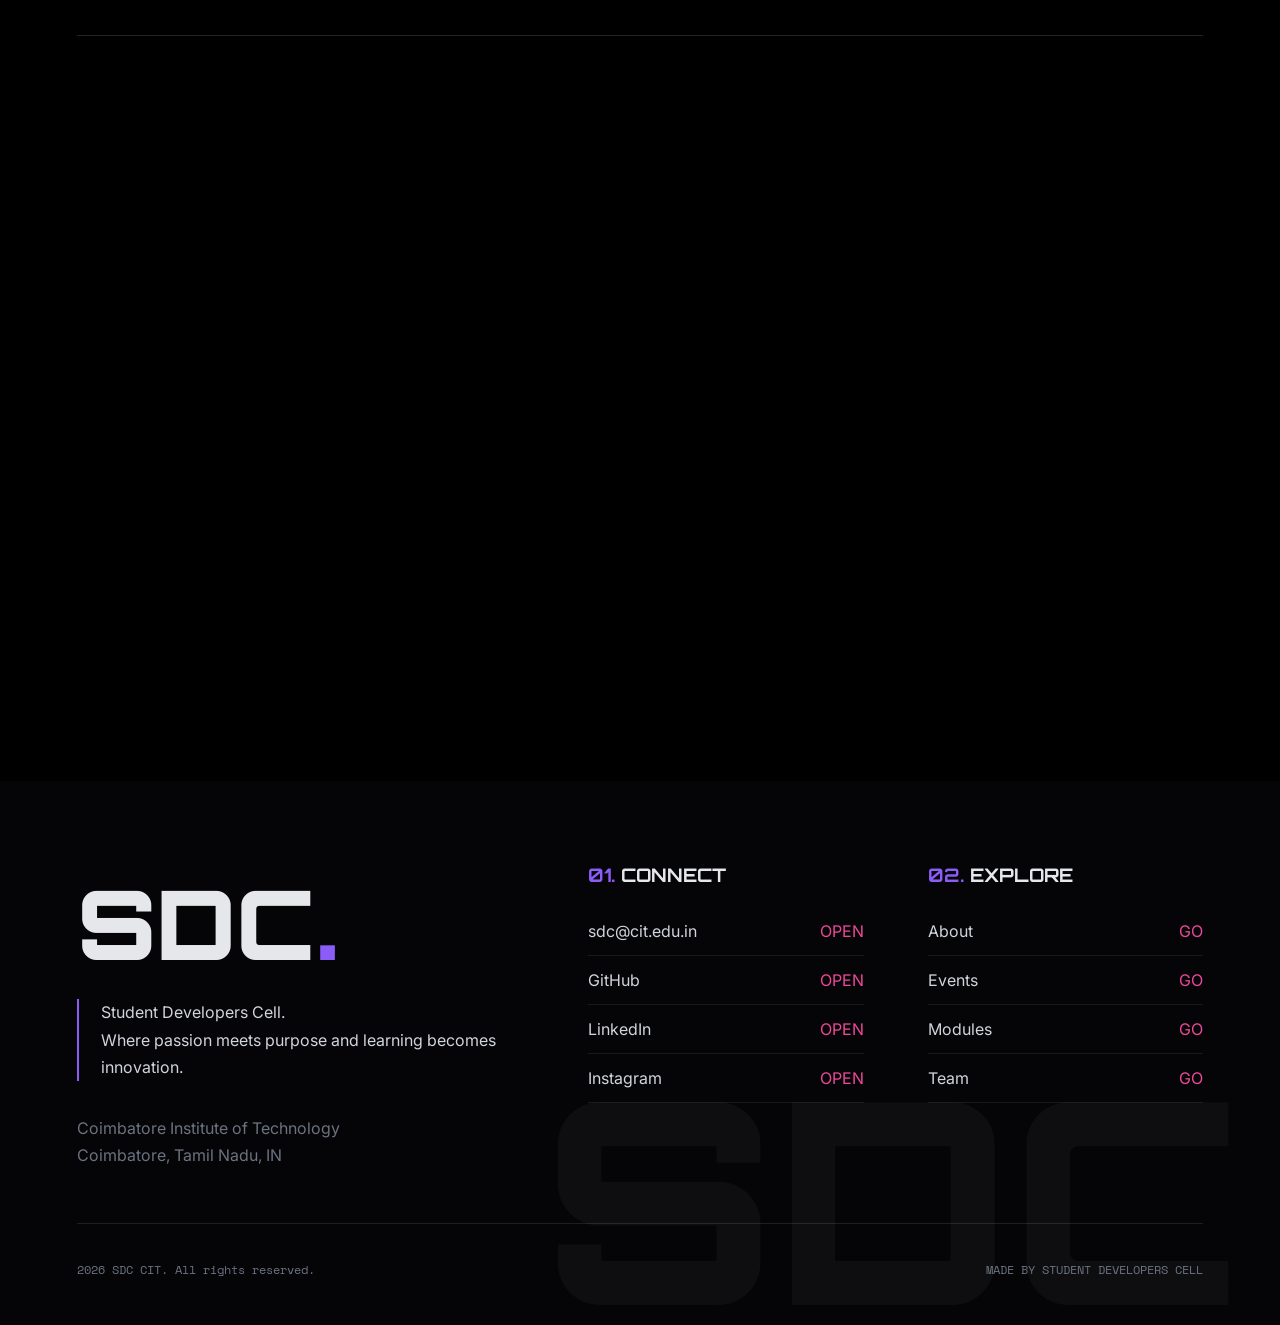
==== commit c0f466dd: "Revise menu items and update contact email" ====
--- a/index.html
+++ b/index.html
@@ -11,23 +11,12 @@
       href="https://fonts.googleapis.com/css2?family=Inter:wght@400;500;600;700;800&family=Orbitron:wght@600;700;900&family=Space+Mono&display=swap"
       rel="stylesheet"
     />
-    <link
-      href="https://fonts.googleapis.com/css2?family=Bricolage+Grotesque:opsz,wght@12..96,400..800&family=Manrope:wght@400;500;600;700;800&display=swap"
-      rel="stylesheet"
-    />
     <link rel="stylesheet" href="styles.css" />
-    <link rel="stylesheet" href="home.css" />
   </head>
   <body>
-    <div class="scroll-progress" aria-hidden="true"><div class="scroll-progress-fill" id="scrollProgressFill"></div></div>
-    <div class="grain-overlay" aria-hidden="true"></div>
-    <div class="cursor-spotlight" id="cursorSpotlight" aria-hidden="true"></div>
-    <div class="cursor-dot" id="cursorDot" aria-hidden="true"></div>
-    <div class="cursor-ring" id="cursorRing" aria-hidden="true"></div>
-
     <nav class="site-nav" aria-label="Primary navigation">
       <a class="brand" href="index.html" aria-label="Student Developers Cell home">
-        <span class="brand-mark" aria-hidden="true">SDC</span>
+        <span class="brand-mark" aria-hidden="true"><img src="assets/logo.png" alt="" /></span>
         <span class="brand-copy">
           <span>Student Developers Cell</span>
           <small>Coimbatore Institute of Technology</small>
@@ -92,147 +81,41 @@
         </div>
       </section>
 
-      <div class="log-ticker" aria-hidden="true">
-        <div class="ticker-track" id="tickerTrack">
-          <span><i class="ticker-dot"></i>$ commit pushed to <b>sdc-portfolio</b> by a first-year builder</span>
-          <span><i class="ticker-dot"></i>$ status: <b>5 build sprints</b> shipped this semester</span>
-          <span><i class="ticker-dot"></i>$ next event: <b>Hackathon Night</b> — see /events</span>
-          <span><i class="ticker-dot"></i>$ workshop scheduled: <b>React hooks, deep dive</b></span>
-          <span><i class="ticker-dot"></i>$ open source &gt; closed doors</span>
-          <span><i class="ticker-dot"></i>$ new PR opened in <b>sdc-portfolio</b></span>
-          <span><i class="ticker-dot"></i>$ commit pushed to <b>sdc-portfolio</b> by a first-year builder</span>
-          <span><i class="ticker-dot"></i>$ status: <b>5 build sprints</b> shipped this semester</span>
-          <span><i class="ticker-dot"></i>$ next event: <b>Hackathon Night</b> — see /events</span>
-          <span><i class="ticker-dot"></i>$ workshop scheduled: <b>React hooks, deep dive</b></span>
-          <span><i class="ticker-dot"></i>$ open source &gt; closed doors</span>
-          <span><i class="ticker-dot"></i>$ new PR opened in <b>sdc-portfolio</b></span>
-        </div>
-      </div>
-
-      <div class="log-ticker log-ticker--alt" aria-hidden="true">
-        <div class="ticker-track">
-          <span><i class="ticker-dot"></i>REACT</span>
-          <span><i class="ticker-dot"></i>NODE.JS</span>
-          <span><i class="ticker-dot"></i>PYTHON</span>
-          <span><i class="ticker-dot"></i>FIGMA</span>
-          <span><i class="ticker-dot"></i>GIT</span>
-          <span><i class="ticker-dot"></i>DOCKER</span>
-          <span><i class="ticker-dot"></i>MONGODB</span>
-          <span><i class="ticker-dot"></i>TENSORFLOW</span>
-          <span><i class="ticker-dot"></i>REACT</span>
-          <span><i class="ticker-dot"></i>NODE.JS</span>
-          <span><i class="ticker-dot"></i>PYTHON</span>
-          <span><i class="ticker-dot"></i>FIGMA</span>
-          <span><i class="ticker-dot"></i>GIT</span>
-          <span><i class="ticker-dot"></i>DOCKER</span>
-          <span><i class="ticker-dot"></i>MONGODB</span>
-          <span><i class="ticker-dot"></i>TENSORFLOW</span>
-        </div>
-      </div>
-
       <section class="section-shell home-gateway">
         <div class="section-log"><span></span>SYSTEM_HOME_LOG</div>
         <div class="section-heading">
           <div>
-            <h2 data-reveal-heading>Enter The Cell</h2>
+            <h2>Enter The Cell</h2>
             <p>Separate pages for every SDC module</p>
           </div>
-          <p class="reveal">
+          <p>
             The site now works as a multi-page experience. Choose a module below to open
             its dedicated page while keeping the SOSC-inspired system interface.
           </p>
         </div>
-        <div class="metric-strip">
-          <article><strong data-count="5" data-suffix="+">0+</strong><span>Active tracks</span></article>
-          <article><strong data-count="24" data-suffix="H">0H</strong><span>Build sprint culture</span></article>
+        <div class="metric-strip reveal">
+          <article><strong>5+</strong><span>Active tracks</span></article>
+          <article><strong>24H</strong><span>Build sprint culture</span></article>
           <article><strong>AI</strong><span>Applied systems focus</span></article>
           <article><strong>OS</strong><span>Open contribution habit</span></article>
         </div>
-        <div class="gateway-grid">
+        <div class="gateway-grid reveal">
           <a href="about.html"><span>01</span><strong>About</strong><small>Who SDC is and what it builds.</small></a>
           <a href="events.html"><span>02</span><strong>Events</strong><small>Hackathons, workshops, talks, and showcases.</small></a>
           <a href="modules.html"><span>03</span><strong>Modules</strong><small>The technical tracks and communities inside SDC.</small></a>
           <a href="team.html"><span>04</span><strong>Team</strong><small>The builders, mentors, and operating groups.</small></a>
           <a href="contact.html"><span>05</span><strong>Contact</strong><small>Coordinates, links, and ways to join.</small></a>
         </div>
-      </section>
-
-      <section class="section-shell" aria-label="How SDC operates">
-        <div class="section-log"><span></span>SYSTEM_PIPELINE_LOG</div>
-        <div class="section-heading compact">
-          <div>
-            <h2 data-reveal-heading>The Build Pipeline</h2>
-            <p>How an idea moves through SDC</p>
-          </div>
-          <p class="reveal">
-            Every member runs the same loop, whether it's their first PR or their tenth
-            project. Scroll to watch it run.
-          </p>
-        </div>
-
-        <div class="pipeline" id="pipeline">
-          <div class="pipeline-rail">
-            <div class="pipeline-rail-fill" id="pipelineFill"></div>
-          </div>
-          <div class="pipeline-steps">
-            <article class="pipeline-step" data-step>
-              <div class="pipeline-node">01</div>
-              <p>Learn</p>
-              <h3>Pick up the skill on demand</h3>
-              <span>
-                Focused sessions on the tools members actually need next: a framework,
-                a language, a workflow, taught by whoever on the team knows it best.
-              </span>
-              <a href="modules.html">See modules &rarr;</a>
-            </article>
-            <article class="pipeline-step" data-step>
-              <div class="pipeline-node">02</div>
-              <p>Build</p>
-              <h3>Turn it into a real project</h3>
-              <span>
-                Every session becomes a build task: a prototype, a repository, a working
-                demo. Teams ship in sprints instead of sitting on ideas.
-              </span>
-              <a href="events.html">View build sprints &rarr;</a>
-            </article>
-            <article class="pipeline-step" data-step>
-              <div class="pipeline-node">03</div>
-              <p>Review</p>
-              <h3>Get real feedback, fast</h3>
-              <span>
-                Mentors and peers review the work like a real code review, not a grade,
-                so the next version is measurably better than the last.
-              </span>
-              <a href="team.html">Meet the reviewers &rarr;</a>
-            </article>
-            <article class="pipeline-step" data-step>
-              <div class="pipeline-node">04</div>
-              <p>Ship</p>
-              <h3>Show the work publicly</h3>
-              <span>
-                Finished builds go on GitHub, into showcases, and in front of the campus,
-                so the track record is something you can actually point to.
-              </span>
-              <a href="about.html">Read the full story &rarr;</a>
-            </article>
-          </div>
-        </div>
-        <p class="pipeline-more">Want the full technical breakdown?<a href="modules.html">Open Modules &rarr;</a></p>
-      </section>
-
-      <section class="section-shell cta-atmosphere">
-        <canvas id="networkCanvas" aria-hidden="true"></canvas>
         <div class="command-panel reveal">
           <div>
             <span>CORE_SYS // STATUS</span>
-            <h3 data-reveal-heading>From curiosity to shipped work</h3>
+            <h3>From curiosity to shipped work</h3>
           </div>
           <p>
             SDC is designed around a simple loop: learn a skill, build with a team,
-            review the result, and show the work publicly. Wherever you are in that
-            loop, there's a module for you.
+            review the result, and show the work publicly.
           </p>
-          <a class="magnetic" href="contact.html">Join The Cell</a>
+          <a href="modules.html">Open Modules</a>
         </div>
       </section>
     </main>
@@ -248,7 +131,7 @@
         <div>
           <h3><span>01.</span> CONNECT</h3>
           <ul>
-            <li><a href="mailto:sdc@citchennai.net">sdc@citchennai.net <span>OPEN</span></a></li>
+            <li><a href="mailto:sdc@cit.edu.in">sdc@cit.edu.in <span>OPEN</span></a></li>
             <li><a href="#">GitHub <span>OPEN</span></a></li>
             <li><a href="#">LinkedIn <span>OPEN</span></a></li>
             <li><a href="#">Instagram <span>OPEN</span></a></li>
@@ -270,193 +153,6 @@
       </div>
     </footer>
 
-    <script src="script.js"></script>
-    <script src="home.js"></script>
-    <script>
-      // Home-page-only enhancements. Guarded so nothing here can break
-      // other pages that share script.js and styles.css.
-      (function () {
-        const prefersReducedMotion = window.matchMedia("(prefers-reduced-motion: reduce)").matches;
-
-        // ---- scroll progress bar ----
-        const progressFill = document.getElementById("scrollProgressFill");
-        function updateProgress() {
-          if (!progressFill) return;
-          const doc = document.documentElement;
-          const max = doc.scrollHeight - doc.clientHeight;
-          const percent = max > 0 ? (window.scrollY / max) * 100 : 0;
-          progressFill.style.width = percent + "%";
-        }
-        window.addEventListener("scroll", updateProgress, { passive: true });
-        window.addEventListener("resize", updateProgress);
-        updateProgress();
-
-        // ---- cursor spotlight (desktop only, respects reduced motion) ----
-        const spotlight = document.getElementById("cursorSpotlight");
-        if (spotlight && !prefersReducedMotion && window.matchMedia("(hover: hover)").matches) {
-          window.addEventListener(
-            "mousemove",
-            (event) => {
-              spotlight.style.setProperty("--spot-x", event.clientX + "px");
-              spotlight.style.setProperty("--spot-y", event.clientY + "px");
-            },
-            { passive: true },
-          );
-        } else if (spotlight) {
-          spotlight.style.display = "none";
-        }
-
-        // ---- magnetic buttons ----
-        if (!prefersReducedMotion && window.matchMedia("(hover: hover)").matches) {
-          document.querySelectorAll(".magnetic").forEach((el) => {
-            el.addEventListener("mousemove", (event) => {
-              const rect = el.getBoundingClientRect();
-              const x = event.clientX - rect.left - rect.width / 2;
-              const y = event.clientY - rect.top - rect.height / 2;
-              el.style.transform = `translate(${x * 0.28}px, ${y * 0.5}px)`;
-            });
-            el.addEventListener("mouseleave", () => {
-              el.style.transform = "translate(0, 0)";
-            });
-          });
-        }
-
-        // ---- animated metric counters ----
-        const counters = document.querySelectorAll(".metric-strip strong[data-count]");
-        if (counters.length) {
-          const countObserver = new IntersectionObserver(
-            (entries) => {
-              entries.forEach((entry) => {
-                if (!entry.isIntersecting) return;
-                const el = entry.target;
-                const target = Number(el.dataset.count);
-                const suffix = el.dataset.suffix || "";
-                countObserver.unobserve(el);
-
-                if (prefersReducedMotion) {
-                  el.textContent = target + suffix;
-                  return;
-                }
-
-                const duration = 900;
-                const start = performance.now();
-                function tick(now) {
-                  const progress = Math.min(1, (now - start) / duration);
-                  const eased = 1 - Math.pow(1 - progress, 3);
-                  el.textContent = Math.round(eased * target) + suffix;
-                  if (progress < 1) requestAnimationFrame(tick);
-                }
-                requestAnimationFrame(tick);
-              });
-            },
-            { threshold: 0.6 },
-          );
-          counters.forEach((el) => countObserver.observe(el));
-        }
-
-        // ---- scroll-driven build pipeline ----
-        const pipeline = document.getElementById("pipeline");
-        const pipelineFill = document.getElementById("pipelineFill");
-        const steps = document.querySelectorAll("[data-step]");
-
-        function updatePipeline() {
-          if (!pipeline || !pipelineFill || !steps.length) return;
-          const rect = pipeline.getBoundingClientRect();
-          const viewportAnchor = window.innerHeight * 0.72;
-          const total = rect.height;
-          const traveled = Math.max(0, Math.min(total, viewportAnchor - rect.top));
-          const percent = total > 0 ? (traveled / total) * 100 : 0;
-          pipelineFill.style.height = percent + "%";
-
-          steps.forEach((step) => {
-            const stepRect = step.getBoundingClientRect();
-            const node = step.querySelector(".pipeline-node");
-            const nodeCenter = stepRect.top + (node ? node.offsetHeight / 2 : 0);
-            if (nodeCenter <= viewportAnchor) {
-              step.classList.add("is-active");
-            } else {
-              step.classList.remove("is-active");
-            }
-          });
-        }
-
-        if (pipeline) {
-          window.addEventListener("scroll", updatePipeline, { passive: true });
-          window.addEventListener("resize", updatePipeline);
-          updatePipeline();
-        }
-
-        // ---- ambient community network canvas ----
-        const canvas = document.getElementById("networkCanvas");
-        if (canvas && canvas.getContext) {
-          const ctx = canvas.getContext("2d");
-          let width = 0;
-          let height = 0;
-          let nodes = [];
-          const colors = ["rgba(201,255,77,0.9)", "rgba(255,84,112,0.9)", "rgba(109,240,255,0.9)"];
-
-          function resizeCanvas() {
-            const parent = canvas.parentElement;
-            width = canvas.width = parent.clientWidth;
-            height = canvas.height = parent.clientHeight;
-            const count = Math.max(18, Math.round((width * height) / 24000));
-            nodes = Array.from({ length: count }, () => ({
-              x: Math.random() * width,
-              y: Math.random() * height,
-              vx: (Math.random() - 0.5) * 0.25,
-              vy: (Math.random() - 0.5) * 0.25,
-              color: colors[Math.floor(Math.random() * colors.length)],
-            }));
-          }
-
-          function drawFrame() {
-            ctx.clearRect(0, 0, width, height);
-            nodes.forEach((node) => {
-              node.x += node.vx;
-              node.y += node.vy;
-              if (node.x < 0 || node.x > width) node.vx *= -1;
-              if (node.y < 0 || node.y > height) node.vy *= -1;
-            });
-
-            for (let i = 0; i < nodes.length; i += 1) {
-              for (let j = i + 1; j < nodes.length; j += 1) {
-                const a = nodes[i];
-                const b = nodes[j];
-                const dx = a.x - b.x;
-                const dy = a.y - b.y;
-                const dist = Math.sqrt(dx * dx + dy * dy);
-                if (dist < 140) {
-                  ctx.strokeStyle = `rgba(148, 163, 184, ${0.14 * (1 - dist / 140)})`;
-                  ctx.lineWidth = 1;
-                  ctx.beginPath();
-                  ctx.moveTo(a.x, a.y);
-                  ctx.lineTo(b.x, b.y);
-                  ctx.stroke();
-                }
-              }
-            }
-
-            nodes.forEach((node) => {
-              ctx.beginPath();
-              ctx.fillStyle = node.color;
-              ctx.arc(node.x, node.y, 1.8, 0, Math.PI * 2);
-              ctx.fill();
-            });
-          }
-
-          resizeCanvas();
-          window.addEventListener("resize", resizeCanvas);
-
-          if (prefersReducedMotion) {
-            drawFrame();
-          } else {
-            (function loop() {
-              drawFrame();
-              requestAnimationFrame(loop);
-            })();
-          }
-        }
-      })();
-    </script>
+    <script type="module" src="script.js"></script>
   </body>
 </html>
--- a/styles.css
+++ b/styles.css
@@ -11,8 +11,6 @@
   --muted: #6b7280;
   --line: rgba(229, 231, 235, 0.15);
   --glow: rgba(139, 92, 246, 0.34);
-  --signal: #34e2a6;
-  --signal-dim: rgba(52, 226, 166, 0.22);
 }
 
 * {
@@ -60,14 +58,20 @@
 }
 
 .brand-mark {
-  width: 50px;
-  height: 32px;
+  width: 58px;
+  /* height: 38px; */
   display: grid;
   place-items: center;
-  border: 1px solid currentColor;
-  font-family: Orbitron, monospace;
-  font-size: 0.78rem;
-  font-weight: 900;
+  overflow: hidden;
+  /* border: 1px solid rgba(229, 231, 235, 0.22);
+  background: rgba(255, 255, 255, 0.96); */
+}
+
+.brand-mark img {
+  width: 100%;
+  height: 100%;
+  object-fit: contain;
+  padding: 3px;
 }
 
 .brand-copy {
@@ -844,8 +848,7 @@
   min-height: 82vh;
 }
 
-.gateway-grid,
-.contact-grid {
+.gateway-grid {
   display: grid;
   grid-template-columns: repeat(5, minmax(0, 1fr));
   gap: 16px;
@@ -886,8 +889,7 @@
   text-transform: uppercase;
 }
 
-.gateway-grid a,
-.contact-grid a {
+.gateway-grid a {
   min-height: 220px;
   display: flex;
   flex-direction: column;
@@ -900,37 +902,106 @@
   transition: transform 220ms ease, border-color 220ms ease, box-shadow 220ms ease;
 }
 
-.gateway-grid a:hover,
-.contact-grid a:hover {
+.gateway-grid a:hover {
   transform: translateY(-4px);
   border-color: rgba(139, 92, 246, 0.72);
   box-shadow: 0 0 38px rgba(139, 92, 246, 0.2);
 }
 
-.gateway-grid span,
+.gateway-grid span {
+  color: var(--pink);
+  font-family: "Space Mono", monospace;
+  font-size: 0.72rem;
+  letter-spacing: 0.14em;
+}
+
+.gateway-grid strong {
+  color: var(--white);
+  font-family: Orbitron, monospace;
+  font-size: 1.3rem;
+  text-transform: uppercase;
+}
+
+.gateway-grid small {
+  color: var(--secondary);
+  line-height: 1.6;
+}
+
+/* Redesigned Unified Contact Cards Panel */
+.contact-grid {
+  display: grid;
+  grid-template-columns: repeat(4, 1fr);
+  gap: 16px;
+  margin-top: 34px;
+  margin-bottom: 40px;
+  background: rgba(139, 92, 246, 0.02);
+  border: 1px solid var(--line);
+  padding: 24px;
+  border-radius: 4px;
+}
+
+.contact-grid a {
+  display: flex;
+  flex-direction: column;
+  justify-content: space-between;
+  gap: 12px;
+  padding: 20px;
+  border: 1px solid rgba(139, 92, 246, 0.1);
+  background: rgba(139, 92, 246, 0.01);
+  border-radius: 4px;
+  transition: all 240ms cubic-bezier(0.16, 1, 0.3, 1);
+  text-decoration: none;
+}
+
+.contact-grid a:hover {
+  background-color: rgba(139, 92, 246, 0.06);
+  border-color: var(--purple);
+  box-shadow: 0 4px 20px rgba(139, 92, 246, 0.15);
+  transform: translateY(-2px);
+}
+
 .contact-grid span {
   color: var(--pink);
   font-family: "Space Mono", monospace;
-  font-size: 0.72rem;
-  letter-spacing: 0.14em;
-}
-
-.gateway-grid strong,
+  font-size: 0.68rem;
+  letter-spacing: 0.12em;
+  font-weight: 600;
+  text-transform: uppercase;
+}
+
 .contact-grid strong {
   color: var(--white);
   font-family: Orbitron, monospace;
-  font-size: 1.3rem;
-  text-transform: uppercase;
-}
-
-.gateway-grid small,
+  font-size: 1.1rem;
+  text-transform: uppercase;
+  letter-spacing: 0.02em;
+  line-break: anywhere;
+  transition: color 240ms ease, text-shadow 240ms ease;
+}
+
+.contact-grid a:hover strong {
+  color: var(--purple);
+  text-shadow: 0 0 10px rgba(139, 92, 246, 0.3);
+}
+
 .contact-grid small {
   color: var(--secondary);
-  line-height: 1.6;
-}
-
-.contact-grid {
-  grid-template-columns: repeat(4, minmax(0, 1fr));
+  line-height: 1.4;
+  font-size: 0.78rem;
+}
+
+@media (max-width: 1024px) {
+  .contact-grid {
+    grid-template-columns: repeat(2, 1fr);
+  }
+}
+
+@media (max-width: 640px) {
+  .contact-grid {
+    grid-template-columns: 1fr;
+    padding: 16px;
+    gap: 12px;
+  }
 }
 
 .command-panel,
@@ -1286,231 +1357,142 @@
   }
 }
 
-/* ===================================================================
-   HOME PAGE ADDITIONS — live log ticker, build pipeline, community net
-   Scoped to classes only used on index.html; safe alongside other pages.
-=================================================================== */
-
-.log-ticker {
+/* Google Auth UI */
+.google-auth-box {
+  grid-column: 1 / -1;
+  display: flex;
+  flex-direction: column;
+  gap: 12px;
+  background: rgba(139, 92, 246, 0.03);
+  border: 1px solid var(--line);
+  padding: 18px;
+  margin-bottom: 12px;
+}
+.google-auth-box .auth-header {
+  display: flex;
+  justify-content: space-between;
+  align-items: center;
+}
+.google-auth-box .auth-title {
+  font-family: "Space Mono", monospace;
+  font-size: 0.72rem;
+  letter-spacing: 0.08em;
+  color: var(--pink);
+  text-transform: uppercase;
+}
+.google-auth-box .auth-status {
+  font-size: 0.78rem;
+  color: var(--secondary);
+  line-height: 1.4;
+}
+.google-auth-box .auth-user {
+  display: flex;
+  align-items: center;
+  gap: 12px;
+  background: rgba(139, 92, 246, 0.06);
+  padding: 10px 14px;
+  border: 1px solid rgba(139, 92, 246, 0.15);
+}
+.google-auth-box .auth-user img {
+  width: 32px;
+  height: 32px;
+  border-radius: 50%;
+  border: 1.5px solid var(--purple);
+  background: #050507;
+}
+.google-auth-box .auth-user-info {
+  display: flex;
+  flex-direction: column;
+  flex-grow: 1;
+}
+.google-auth-box .auth-user-name {
+  color: var(--white);
+  font-size: 0.8rem;
+  font-weight: 500;
+}
+.google-auth-box .auth-user-email {
+  color: var(--secondary);
+  font-size: 0.72rem;
+  font-family: "Space Mono", monospace;
+}
+.google-auth-box .btn-disconnect {
+  background: transparent;
+  border: none;
+  color: var(--pink);
+  font-family: "Space Mono", monospace;
+  font-size: 0.68rem;
+  cursor: pointer;
+  text-transform: uppercase;
+  letter-spacing: 0.05em;
+  padding: 4px 8px;
+  border: 1px solid rgba(244, 63, 94, 0.2);
+  border-radius: 2px;
+  transition: all 0.2s ease;
+}
+.google-auth-box .btn-disconnect:hover {
+  background: rgba(244, 63, 94, 0.1);
+  border-color: var(--pink);
+}
+
+/* GSI Button styling */
+.gsi-material-button {
+  -moz-user-select: none;
+  -webkit-user-select: none;
+  -ms-user-select: none;
+  -webkit-appearance: none;
+  background-color: #050507;
+  background-image: none;
+  border: 1px solid var(--line);
+  -webkit-border-radius: 4px;
+  border-radius: 4px;
+  -webkit-box-sizing: border-box;
+  box-sizing: border-box;
+  color: var(--white);
+  cursor: pointer;
+  font-family: 'Inter', sans-serif;
+  font-size: 13px;
+  font-weight: 500;
+  height: 42px;
+  letter-spacing: 0.25px;
+  outline: none;
+  overflow: hidden;
+  padding: 0 16px;
   position: relative;
-  z-index: 20;
-  overflow: hidden;
-  padding: 16px 0;
-  background: rgba(139, 92, 246, 0.045);
-  border-top: 1px solid var(--line);
-  border-bottom: 1px solid var(--line);
-}
-
-.ticker-track {
-  display: flex;
-  width: max-content;
-  gap: 56px;
-  animation: ticker-scroll 34s linear infinite;
-  will-change: transform;
-}
-
-.ticker-track span {
+  text-align: center;
+  transition: background-color .218s, border-color .218s, box-shadow .218s;
+  vertical-align: middle;
+  white-space: nowrap;
+  width: auto;
+  max-width: 280px;
   display: inline-flex;
   align-items: center;
-  gap: 12px;
-  white-space: nowrap;
-  color: var(--secondary);
-  font-family: "Space Mono", monospace;
-  font-size: 0.78rem;
-  letter-spacing: 0.01em;
-}
-
-.ticker-track span b {
-  color: var(--white);
-  font-weight: 700;
-}
-
-.ticker-dot {
-  flex: none;
-  width: 6px;
-  height: 6px;
-  border-radius: 50%;
-  background: var(--signal);
-  box-shadow: 0 0 8px var(--signal);
-}
-
-@keyframes ticker-scroll {
-  from {
-    transform: translateX(0);
-  }
-  to {
-    transform: translateX(-50%);
-  }
-}
-
-/* -------------------- build pipeline -------------------- */
-
-.pipeline {
+  justify-content: center;
+}
+.gsi-material-button:hover {
+  background-color: rgba(139, 92, 246, 0.08);
+  border-color: var(--purple);
+  box-shadow: 0 0 12px rgba(139, 92, 246, 0.15);
+}
+.gsi-material-button-icon {
+  height: 18px;
+  margin-right: 12px;
+  min-width: 18px;
+  width: 18px;
+}
+.gsi-material-button-content-wrapper {
+  align-items: center;
+  display: flex;
+  flex-direction: row;
+  flex-wrap: nowrap;
+  height: 100%;
+  justify-content: space-between;
   position: relative;
-  margin-top: 48px;
-}
-
-.pipeline-rail {
-  position: absolute;
-  left: 21px;
-  top: 4px;
-  bottom: 4px;
-  width: 2px;
-  background: var(--line);
-}
-
-.pipeline-rail-fill {
-  position: absolute;
-  left: 0;
-  top: 0;
   width: 100%;
-  height: 0%;
-  background: linear-gradient(var(--signal), var(--blue));
-  box-shadow: 0 0 14px rgba(52, 226, 166, 0.55);
-}
-
-.pipeline-steps {
-  position: relative;
-  display: flex;
-  flex-direction: column;
-}
-
-.pipeline-step {
-  position: relative;
-  padding: 0 0 56px 68px;
-  opacity: 0.38;
-  transition: opacity 500ms ease;
-}
-
-.pipeline-step:last-child {
-  padding-bottom: 0;
-}
-
-.pipeline-step.is-active {
-  opacity: 1;
-}
-
-.pipeline-node {
-  position: absolute;
-  left: 4px;
-  top: 0;
-  z-index: 1;
-  display: grid;
-  width: 36px;
-  height: 36px;
-  place-items: center;
-  border: 1px solid var(--line);
-  border-radius: 50%;
-  background: var(--panel);
-  color: var(--muted);
-  font-family: Orbitron, monospace;
+}
+.gsi-material-button-contents {
+  font-family: "Space Mono", monospace;
   font-size: 0.72rem;
-  transition: border-color 320ms ease, color 320ms ease, box-shadow 320ms ease, background 320ms ease, transform 320ms ease;
-}
-
-.pipeline-step.is-active .pipeline-node {
-  transform: scale(1.06);
-  border-color: var(--signal);
-  background: rgba(52, 226, 166, 0.08);
-  color: var(--signal);
-  box-shadow: 0 0 18px rgba(52, 226, 166, 0.5);
-}
-
-.pipeline-step p {
-  margin: 0 0 8px;
-  color: var(--pink);
-  font-family: "Space Mono", monospace;
-  font-size: 0.72rem;
-  letter-spacing: 0.12em;
-  text-transform: uppercase;
-}
-
-.pipeline-step h3 {
-  margin: 0 0 10px;
-  color: var(--white);
-  font-family: Orbitron, monospace;
-  font-size: clamp(1.15rem, 2.2vw, 1.6rem);
-  text-transform: uppercase;
-}
-
-.pipeline-step span {
-  display: block;
-  max-width: 600px;
-  color: var(--secondary);
-  line-height: 1.75;
-}
-
-.pipeline-step a {
-  display: inline-flex;
-  margin-top: 14px;
-  color: var(--signal);
-  font-family: "Space Mono", monospace;
-  font-size: 0.72rem;
-  text-transform: uppercase;
-}
-
-.pipeline-more {
-  display: inline-flex;
-  margin-top: 8px;
-  padding-left: 68px;
-  color: var(--secondary);
-  font-family: "Space Mono", monospace;
-  font-size: 0.74rem;
-  text-transform: uppercase;
-}
-
-.pipeline-more a {
-  margin-left: 8px;
-  color: var(--purple);
-}
-
-/* -------------------- ambient community network -------------------- */
-
-.cta-atmosphere {
-  position: relative;
-  overflow: hidden;
-}
-
-.cta-atmosphere canvas {
-  position: absolute;
-  inset: 0;
-  width: 100%;
-  height: 100%;
-  opacity: 0.6;
-  pointer-events: none;
-}
-
-.cta-atmosphere .command-panel {
-  position: relative;
-  z-index: 1;
-  background:
-    linear-gradient(90deg, rgba(139, 92, 246, 0.22), rgba(59, 130, 246, 0.05)),
-    rgba(5, 5, 8, 0.82);
-}
-
-@media (max-width: 900px) {
-  .pipeline-step {
-    padding-left: 56px;
-    padding-bottom: 44px;
-  }
-
-  .pipeline-rail {
-    left: 17px;
-  }
-
-  .pipeline-node {
-    width: 30px;
-    height: 30px;
-    font-size: 0.64rem;
-  }
-
-  .pipeline-more {
-    padding-left: 56px;
-  }
-}
-
-@media (prefers-reduced-motion: reduce) {
-  .ticker-track {
-    animation: none;
-  }
-}
+  letter-spacing: 0.08em;
+  text-transform: uppercase;
+}
+
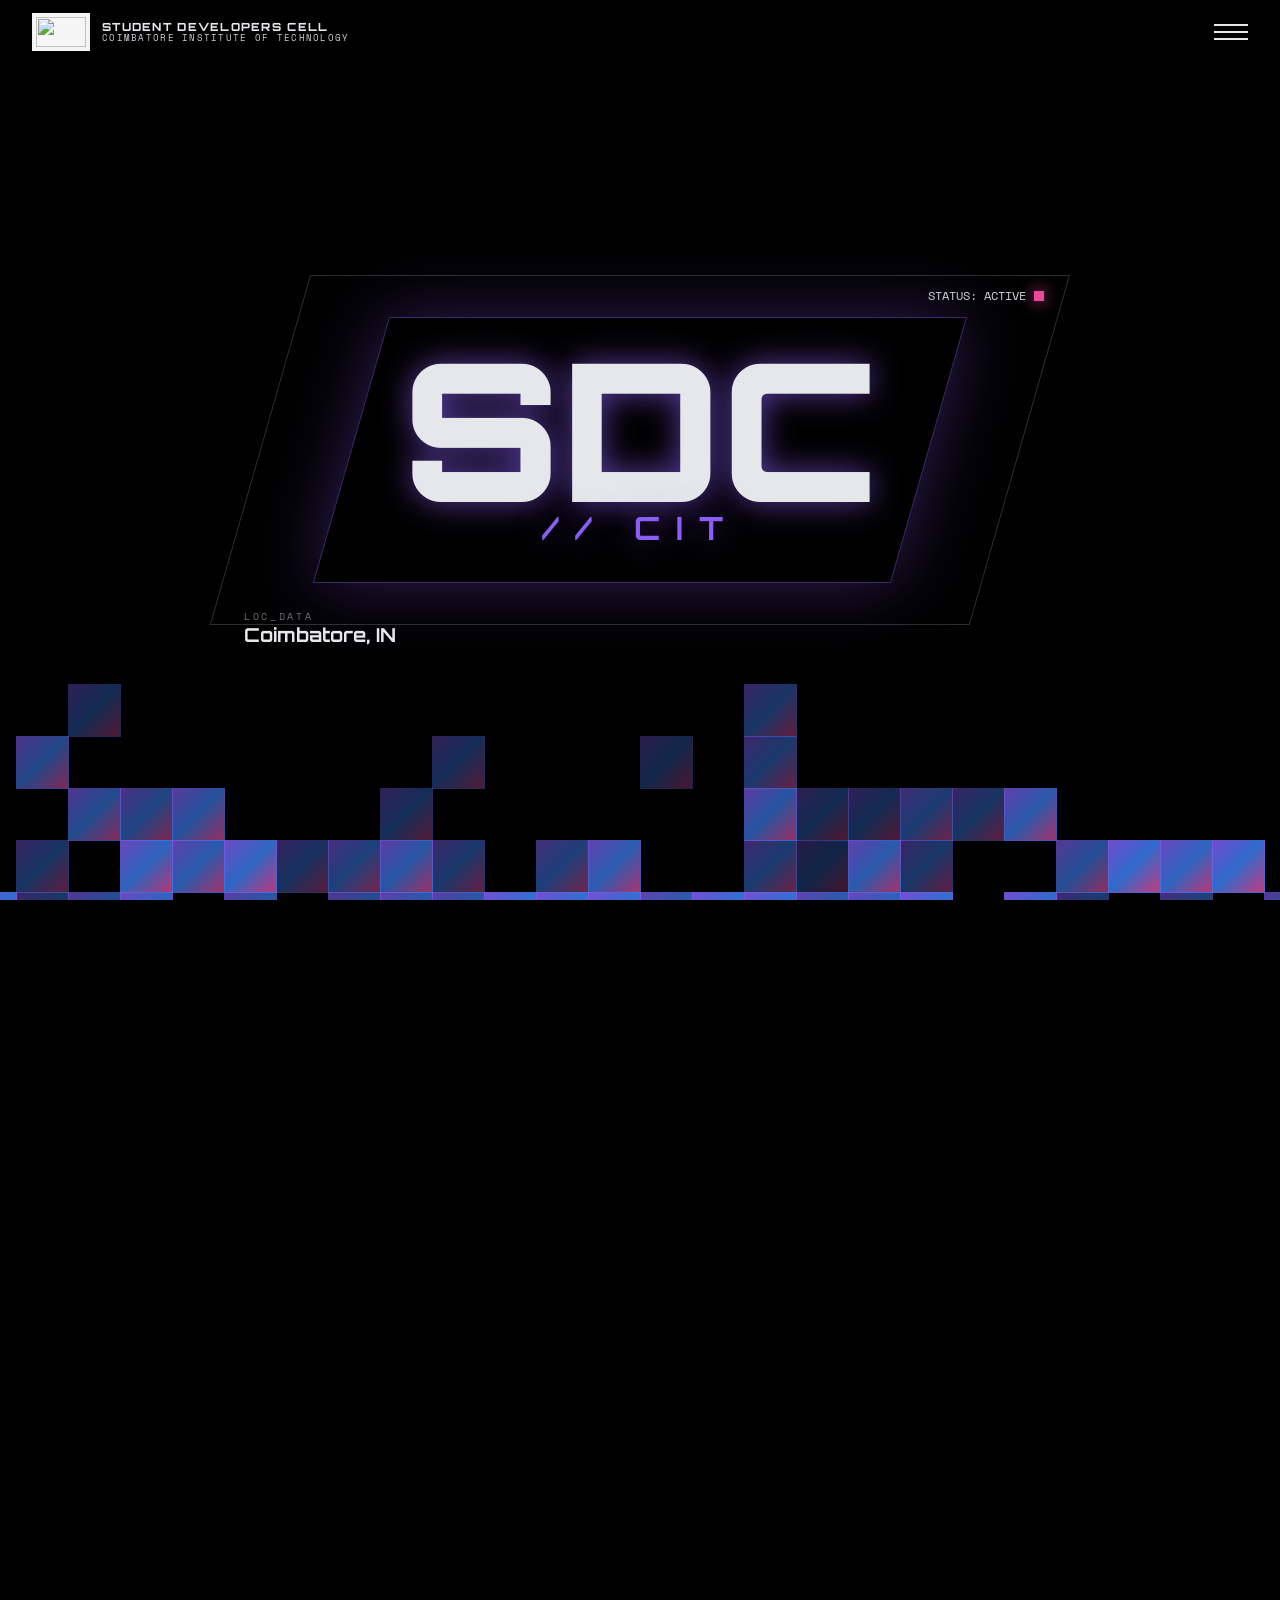
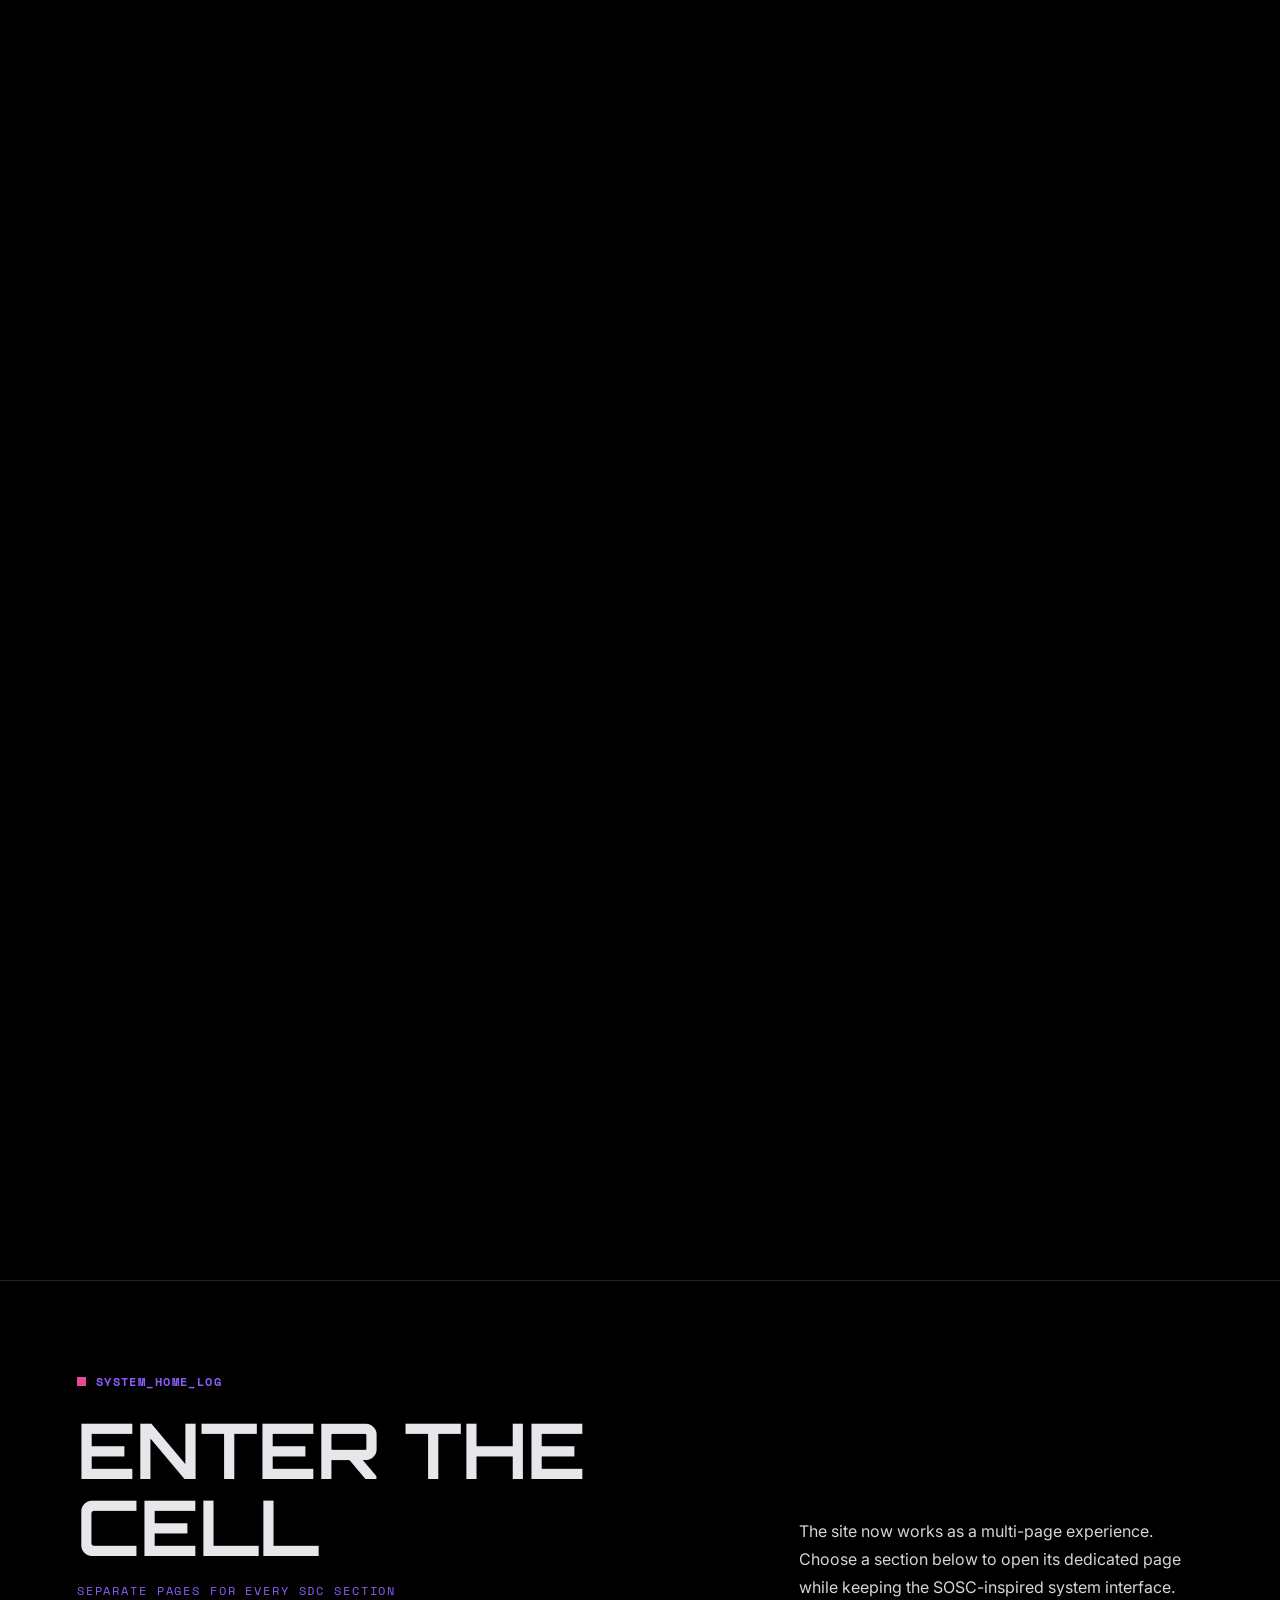
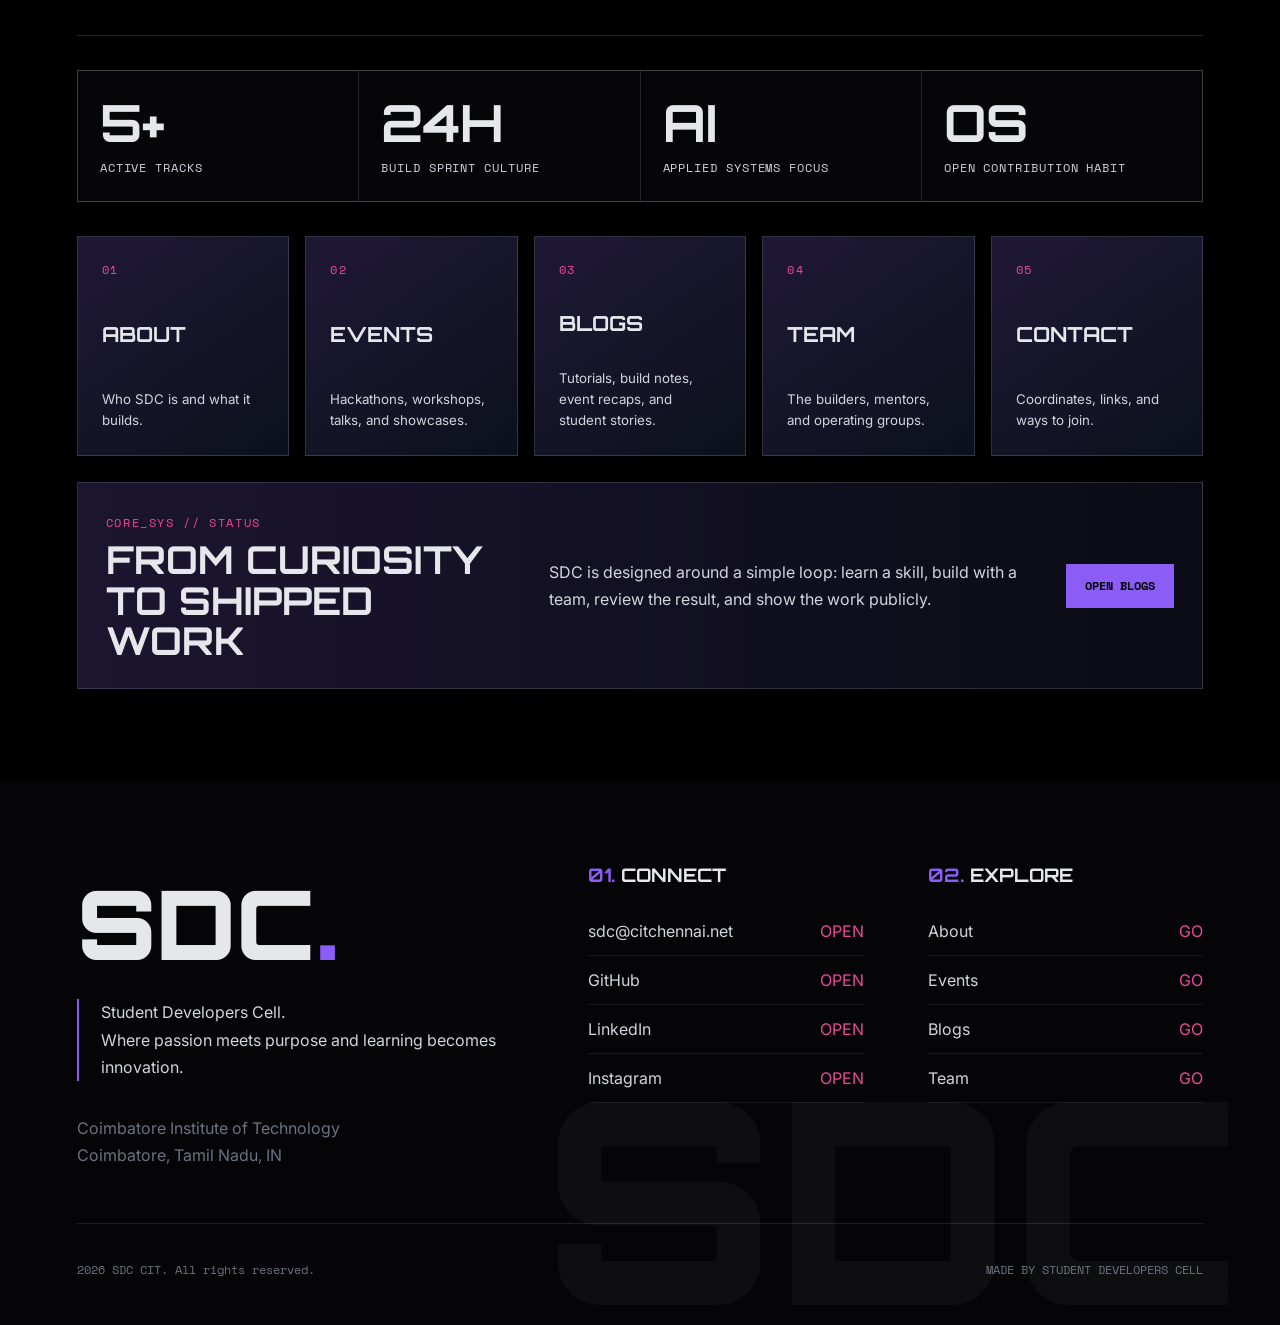
==== commit 0aca4e36: "Add files via upload" ====
--- a/index.html
+++ b/index.html
@@ -1,158 +1,160 @@
-<!DOCTYPE html>
-<html lang="en">
-  <head>
-    <meta charset="UTF-8" />
-    <meta name="viewport" content="width=device-width, initial-scale=1.0" />
-    <meta name="description" content="Student Developers Cell at Coimbatore Institute of Technology." />
-    <title>Student Developers Cell - CIT</title>
-    <link rel="preconnect" href="https://fonts.googleapis.com" />
-    <link rel="preconnect" href="https://fonts.gstatic.com" crossorigin />
-    <link
-      href="https://fonts.googleapis.com/css2?family=Inter:wght@400;500;600;700;800&family=Orbitron:wght@600;700;900&family=Space+Mono&display=swap"
-      rel="stylesheet"
-    />
-    <link rel="stylesheet" href="styles.css" />
-  </head>
-  <body>
-    <nav class="site-nav" aria-label="Primary navigation">
-      <a class="brand" href="index.html" aria-label="Student Developers Cell home">
-        <span class="brand-mark" aria-hidden="true"><img src="assets/logo.png" alt="" /></span>
-        <span class="brand-copy">
-          <span>Student Developers Cell</span>
-          <small>Coimbatore Institute of Technology</small>
-        </span>
-      </a>
-      <button class="menu-toggle" id="menuToggle" aria-label="Toggle menu" aria-expanded="false">
-        <span></span><span></span><span></span>
-      </button>
-    </nav>
-
-    <div class="menu-panel" id="menuPanel" aria-hidden="true">
-      <div class="menu-bg"></div>
-      <div class="menu-topline">
-        <span>DEVELOPMENT</span><b>/</b><span>INNOVATION</span><b>/</b><span>EXECUTION</span>
-      </div>
-      <div class="menu-pagination">
-        <button data-target="index.html">HOME</button>
-        <button data-target="about.html">ABOUT</button>
-        <button data-target="events.html">EVENTS</button>
-        <button data-target="modules.html">MODULES</button>
-        <button data-target="team.html">TEAM</button>
-        <button data-target="contact.html">CONTACT</button>
-      </div>
-      <div class="menu-links">
-        <a href="index.html"><span>01</span>HOME</a>
-        <a href="about.html"><span>02</span>ABOUT</a>
-        <a href="events.html"><span>03</span>EVENTS</a>
-        <a href="modules.html"><span>04</span>MODULES</a>
-        <a href="team.html"><span>05</span>TEAM</a>
-        <a href="contact.html"><span>06</span>CONTACT</a>
-      </div>
-      <p class="menu-brief">
-        Student-led, builder-first, and product-minded. Shipping projects, workshops,
-        hackathons, and peer learning from Coimbatore Institute of Technology.
-      </p>
-    </div>
-
-    <main>
-      <section class="hero-stage" aria-label="SDC launch hero">
-        <div id="landingSpacer" class="landing-spacer"></div>
-        <div class="hero-fixed" id="heroFixed">
-          <div class="hero-grid" id="heroGrid"></div>
-          <div class="hero-orbit" id="heroOrbit">
-            <div class="status-chip"><span>STATUS: ACTIVE</span><i></i></div>
-            <div class="loc-chip">
-              <small>LOC_DATA</small>
-              <strong>Coimbatore, IN</strong>
-            </div>
-            <div class="hero-emblem" aria-hidden="true">
-              <span>SDC</span>
-              <b>// CIT</b>
-            </div>
-          </div>
-          <div class="hero-title-wrap" id="heroTitleWrap">
-            <p class="hero-kicker">Student Developers Cell / Coimbatore Institute of Technology</p>
-            <h1><span>BUILDERS</span><span>DEFINE THE FUTURE</span></h1>
-            <p class="hero-subcopy">
-              A student community for coders, creators, and problem-solvers who turn real
-              challenges into shipped products, technical depth, and impact.
-            </p>
-          </div>
-        </div>
-      </section>
-
-      <section class="section-shell home-gateway">
-        <div class="section-log"><span></span>SYSTEM_HOME_LOG</div>
-        <div class="section-heading">
-          <div>
-            <h2>Enter The Cell</h2>
-            <p>Separate pages for every SDC module</p>
-          </div>
-          <p>
-            The site now works as a multi-page experience. Choose a module below to open
-            its dedicated page while keeping the SOSC-inspired system interface.
-          </p>
-        </div>
-        <div class="metric-strip reveal">
-          <article><strong>5+</strong><span>Active tracks</span></article>
-          <article><strong>24H</strong><span>Build sprint culture</span></article>
-          <article><strong>AI</strong><span>Applied systems focus</span></article>
-          <article><strong>OS</strong><span>Open contribution habit</span></article>
-        </div>
-        <div class="gateway-grid reveal">
-          <a href="about.html"><span>01</span><strong>About</strong><small>Who SDC is and what it builds.</small></a>
-          <a href="events.html"><span>02</span><strong>Events</strong><small>Hackathons, workshops, talks, and showcases.</small></a>
-          <a href="modules.html"><span>03</span><strong>Modules</strong><small>The technical tracks and communities inside SDC.</small></a>
-          <a href="team.html"><span>04</span><strong>Team</strong><small>The builders, mentors, and operating groups.</small></a>
-          <a href="contact.html"><span>05</span><strong>Contact</strong><small>Coordinates, links, and ways to join.</small></a>
-        </div>
-        <div class="command-panel reveal">
-          <div>
-            <span>CORE_SYS // STATUS</span>
-            <h3>From curiosity to shipped work</h3>
-          </div>
-          <p>
-            SDC is designed around a simple loop: learn a skill, build with a team,
-            review the result, and show the work publicly.
-          </p>
-          <a href="modules.html">Open Modules</a>
-        </div>
-      </section>
-    </main>
-
-    <footer class="site-footer">
-      <div class="footer-watermark">SDC</div>
-      <div class="footer-grid">
-        <div class="footer-brand">
-          <a href="index.html">SDC<span>.</span></a>
-          <p>Student Developers Cell.<br />Where passion meets purpose and learning becomes innovation.</p>
-          <address>Coimbatore Institute of Technology<br />Coimbatore, Tamil Nadu, IN</address>
-        </div>
-        <div>
-          <h3><span>01.</span> CONNECT</h3>
-          <ul>
-            <li><a href="mailto:sdc@cit.edu.in">sdc@cit.edu.in <span>OPEN</span></a></li>
-            <li><a href="#">GitHub <span>OPEN</span></a></li>
-            <li><a href="#">LinkedIn <span>OPEN</span></a></li>
-            <li><a href="#">Instagram <span>OPEN</span></a></li>
-          </ul>
-        </div>
-        <div>
-          <h3><span>02.</span> EXPLORE</h3>
-          <ul>
-            <li><a href="about.html">About <span>GO</span></a></li>
-            <li><a href="events.html">Events <span>GO</span></a></li>
-            <li><a href="modules.html">Modules <span>GO</span></a></li>
-            <li><a href="team.html">Team <span>GO</span></a></li>
-          </ul>
-        </div>
-      </div>
-      <div class="footer-bottom">
-        <p>2026 SDC CIT. All rights reserved.</p>
-        <p>MADE BY STUDENT DEVELOPERS CELL</p>
-      </div>
-    </footer>
-
-    <script type="module" src="script.js"></script>
-  </body>
-</html>
+<!DOCTYPE html>
+<html lang="en">
+  <head>
+    <meta charset="UTF-8" />
+    <meta name="viewport" content="width=device-width, initial-scale=1.0" />
+    <meta name="description" content="Student Developers Cell at Coimbatore Institute of Technology." />
+    <title>Student Developers Cell - CIT</title>
+    <link rel="preconnect" href="https://fonts.googleapis.com" />
+    <link rel="preconnect" href="https://fonts.gstatic.com" crossorigin />
+    <link
+      href="https://fonts.googleapis.com/css2?family=Inter:wght@400;500;600;700;800&family=Orbitron:wght@600;700;900&family=Space+Mono&display=swap"
+      rel="stylesheet"
+    />
+    <link rel="stylesheet" href="styles.css" />
+  </head>
+  <body>
+    <nav class="site-nav" aria-label="Primary navigation">
+      <a class="brand" href="index.html" aria-label="Student Developers Cell home">
+        <span class="brand-mark" aria-hidden="true"><img src="assets/logo.png" alt="" /></span>
+        <span class="brand-copy">
+          <span>Student Developers Cell</span>
+          <small>Coimbatore Institute of Technology</small>
+        </span>
+      </a>
+      <button class="menu-toggle" id="menuToggle" aria-label="Toggle menu" aria-expanded="false">
+        <span></span><span></span><span></span>
+      </button>
+    </nav>
+
+    <div class="menu-panel" id="menuPanel" aria-hidden="true">
+      <div class="menu-bg"></div>
+      <div class="menu-topline">
+        <span>OPEN SOURCE</span><b>/</b><span>INNOVATION</span><b>/</b><span>COLLABORATION</span>
+      </div>
+      <div class="menu-pagination">
+        <button data-target="index.html">HOME</button>
+        <button data-target="about.html">ABOUT</button>
+        <button data-target="events.html">EVENTS</button>
+        <button data-target="blogs.html">BLOGS</button>
+        <button data-target="team.html">TEAM</button>
+        <button data-target="contact.html">CONTACT</button>
+      </div>
+      <div class="menu-links">
+        <a href="index.html"><span>01</span>HOME</a>
+        <a href="about.html"><span>02</span>ABOUT</a>
+        <a href="events.html"><span>03</span>EVENTS</a>
+        <a href="blogs.html"><span>04</span>BLOGS</a>
+        <a href="team.html"><span>05</span>TEAM</a>
+        <a href="contact.html"><span>06</span>CONTACT</a>
+      </div>
+      <p class="menu-brief">
+        At Student Developers Cell, we believe in building innovation through collaboration,
+        empowering students with modern technology, and creating a strong ecosystem where
+        ideas become shipped products. We encourage hands-on learning, peer mentorship,
+        open contribution, and community-driven projects.
+      </p>
+    </div>
+
+    <main>
+      <section class="hero-stage" aria-label="SDC launch hero">
+        <div id="landingSpacer" class="landing-spacer"></div>
+        <div class="hero-fixed" id="heroFixed">
+          <div class="hero-grid" id="heroGrid"></div>
+          <div class="hero-orbit" id="heroOrbit">
+            <div class="status-chip"><span>STATUS: ACTIVE</span><i></i></div>
+            <div class="loc-chip">
+              <small>LOC_DATA</small>
+              <strong>Coimbatore, IN</strong>
+            </div>
+            <div class="hero-emblem" aria-hidden="true">
+              <span>SDC</span>
+              <b>// CIT</b>
+            </div>
+          </div>
+          <div class="hero-title-wrap" id="heroTitleWrap">
+            <p class="hero-kicker">Student Developers Cell / Coimbatore Institute of Technology</p>
+            <h1><span>BUILDERS</span><span>DEFINE THE FUTURE</span></h1>
+            <p class="hero-subcopy">
+              A student community for coders, creators, and problem-solvers who turn real
+              challenges into shipped products, technical depth, and impact.
+            </p>
+          </div>
+        </div>
+      </section>
+
+      <section class="section-shell home-gateway">
+        <div class="section-log"><span></span>SYSTEM_HOME_LOG</div>
+        <div class="section-heading">
+          <div>
+            <h2>Enter The Cell</h2>
+            <p>Separate pages for every SDC section</p>
+          </div>
+          <p>
+            The site now works as a multi-page experience. Choose a section below to open
+            its dedicated page while keeping the SOSC-inspired system interface.
+          </p>
+        </div>
+        <div class="metric-strip reveal">
+          <article><strong>5+</strong><span>Active tracks</span></article>
+          <article><strong>24H</strong><span>Build sprint culture</span></article>
+          <article><strong>AI</strong><span>Applied systems focus</span></article>
+          <article><strong>OS</strong><span>Open contribution habit</span></article>
+        </div>
+        <div class="gateway-grid reveal">
+          <a href="about.html"><span>01</span><strong>About</strong><small>Who SDC is and what it builds.</small></a>
+          <a href="events.html"><span>02</span><strong>Events</strong><small>Hackathons, workshops, talks, and showcases.</small></a>
+          <a href="blogs.html"><span>03</span><strong>Blogs</strong><small>Tutorials, build notes, event recaps, and student stories.</small></a>
+          <a href="team.html"><span>04</span><strong>Team</strong><small>The builders, mentors, and operating groups.</small></a>
+          <a href="contact.html"><span>05</span><strong>Contact</strong><small>Coordinates, links, and ways to join.</small></a>
+        </div>
+        <div class="command-panel reveal">
+          <div>
+            <span>CORE_SYS // STATUS</span>
+            <h3>From curiosity to shipped work</h3>
+          </div>
+          <p>
+            SDC is designed around a simple loop: learn a skill, build with a team,
+            review the result, and show the work publicly.
+          </p>
+          <a href="blogs.html">Open Blogs</a>
+        </div>
+      </section>
+    </main>
+
+    <footer class="site-footer">
+      <div class="footer-watermark">SDC</div>
+      <div class="footer-grid">
+        <div class="footer-brand">
+          <a href="index.html">SDC<span>.</span></a>
+          <p>Student Developers Cell.<br />Where passion meets purpose and learning becomes innovation.</p>
+          <address>Coimbatore Institute of Technology<br />Coimbatore, Tamil Nadu, IN</address>
+        </div>
+        <div>
+          <h3><span>01.</span> CONNECT</h3>
+          <ul>
+            <li><a href="mailto:sdc@citchennai.net">sdc@citchennai.net <span>OPEN</span></a></li>
+            <li><a href="#">GitHub <span>OPEN</span></a></li>
+            <li><a href="#">LinkedIn <span>OPEN</span></a></li>
+            <li><a href="#">Instagram <span>OPEN</span></a></li>
+          </ul>
+        </div>
+        <div>
+          <h3><span>02.</span> EXPLORE</h3>
+          <ul>
+            <li><a href="about.html">About <span>GO</span></a></li>
+            <li><a href="events.html">Events <span>GO</span></a></li>
+            <li><a href="blogs.html">Blogs <span>GO</span></a></li>
+            <li><a href="team.html">Team <span>GO</span></a></li>
+          </ul>
+        </div>
+      </div>
+      <div class="footer-bottom">
+        <p>2026 SDC CIT. All rights reserved.</p>
+        <p>MADE BY STUDENT DEVELOPERS CELL</p>
+      </div>
+    </footer>
+
+    <script src="script.js"></script>
+  </body>
+</html>
--- a/styles.css
+++ b/styles.css
@@ -1,1498 +1,1684 @@
-:root {
-  --black: #000000;
-  --ink: #08080d;
-  --panel: #0f1018;
-  --panel-soft: #151624;
-  --purple: #8b5cf6;
-  --blue: #3b82f6;
-  --pink: #ec4899;
-  --white: #e5e7eb;
-  --secondary: #d1d5db;
-  --muted: #6b7280;
-  --line: rgba(229, 231, 235, 0.15);
-  --glow: rgba(139, 92, 246, 0.34);
-}
-
-* {
-  box-sizing: border-box;
-}
-
-html {
-  scroll-behavior: smooth;
-}
-
-body {
-  margin: 0;
-  background: var(--black);
-  color: var(--white);
-  font-family: Inter, system-ui, sans-serif;
-  overflow-x: hidden;
-}
-
-body.menu-open {
-  overflow: hidden;
-}
-
-a {
-  color: inherit;
-  text-decoration: none;
-}
-
-.site-nav {
-  position: fixed;
-  inset: 0 0 auto;
-  z-index: 100;
-  height: 64px;
-  display: flex;
-  align-items: center;
-  justify-content: space-between;
-  padding: 0 32px;
-  color: var(--white);
-  mix-blend-mode: difference;
-}
-
-.brand {
-  display: flex;
-  align-items: center;
-  gap: 12px;
-}
-
-.brand-mark {
-  width: 58px;
-  /* height: 38px; */
-  display: grid;
-  place-items: center;
-  overflow: hidden;
-  /* border: 1px solid rgba(229, 231, 235, 0.22);
-  background: rgba(255, 255, 255, 0.96); */
-}
-
-.brand-mark img {
-  width: 100%;
-  height: 100%;
-  object-fit: contain;
-  padding: 3px;
-}
-
-.brand-copy {
-  display: flex;
-  flex-direction: column;
-  line-height: 1.15;
-  text-transform: uppercase;
-  letter-spacing: 0.08em;
-}
-
-.brand-copy span {
-  font-family: Orbitron, monospace;
-  font-size: 0.7rem;
-  font-weight: 800;
-}
-
-.brand-copy small {
-  color: var(--secondary);
-  font-family: "Space Mono", monospace;
-  font-size: 0.55rem;
-}
-
-.menu-toggle {
-  width: 34px;
-  height: 28px;
-  display: grid;
-  gap: 5px;
-  align-content: center;
-  padding: 0;
-  border: 0;
-  background: transparent;
-  color: currentColor;
-  cursor: pointer;
-}
-
-.menu-toggle span {
-  width: 100%;
-  height: 2px;
-  display: block;
-  background: currentColor;
-  transition: transform 240ms ease, opacity 180ms ease;
-}
-
-.menu-toggle.is-open span:nth-child(1) {
-  transform: translateY(7px) rotate(45deg);
-}
-
-.menu-toggle.is-open span:nth-child(2) {
-  opacity: 0;
-}
-
-.menu-toggle.is-open span:nth-child(3) {
-  transform: translateY(-7px) rotate(-45deg);
-}
-
-.menu-panel {
-  position: fixed;
-  inset: 0;
-  z-index: 90;
-  display: grid;
-  grid-template-rows: 1fr auto 2.5fr 1fr;
-  padding: 88px 5vw 48px;
-  background: var(--black);
-  color: var(--white);
-  overflow: hidden;
-  opacity: 0;
-  visibility: hidden;
-  transform: translateY(-110vh);
-  transition:
-    transform 520ms cubic-bezier(0.22, 1, 0.36, 1),
-    opacity 240ms ease,
-    visibility 0ms linear 520ms;
-  pointer-events: none;
-}
-
-.menu-panel.is-open {
-  opacity: 1;
-  visibility: visible;
-  transform: translateY(0);
-  transition:
-    transform 520ms cubic-bezier(0.22, 1, 0.36, 1),
-    opacity 240ms ease;
-  pointer-events: auto;
-}
-
-.menu-bg {
-  position: absolute;
-  inset: 0;
-  background:
-    linear-gradient(rgba(139, 92, 246, 0.09) 1px, transparent 1px),
-    linear-gradient(90deg, rgba(59, 130, 246, 0.08) 1px, transparent 1px);
-  background-size: 64px 64px;
-  opacity: 0.35;
-}
-
-.menu-topline,
-.menu-pagination,
-.menu-links,
-.menu-brief {
-  position: relative;
-  z-index: 1;
-}
-
-.menu-topline {
-  display: flex;
-  align-items: flex-start;
-  gap: 12px;
-  font-family: "Space Mono", monospace;
-  font-size: 0.78rem;
-  letter-spacing: 0.2em;
-  color: var(--secondary);
-}
-
-.menu-topline b {
-  color: var(--purple);
-}
-
-.menu-pagination {
-  display: flex;
-  flex-wrap: wrap;
-  gap: 10px;
-  border-top: 1px solid var(--line);
-  border-bottom: 1px solid var(--line);
-  padding: 16px 0;
-}
-
-.menu-pagination button {
-  border: 1px solid var(--line);
-  background: transparent;
-  color: var(--secondary);
-  padding: 9px 14px;
-  font-family: "Space Mono", monospace;
-  font-size: 0.65rem;
-  cursor: pointer;
-}
-
-.menu-pagination button.is-current,
-.menu-links a.is-current {
-  color: var(--white);
-}
-
-.menu-pagination button.is-current {
-  border-color: var(--purple);
-  box-shadow: 0 0 20px rgba(139, 92, 246, 0.25);
-}
-
-.menu-links {
-  display: flex;
-  align-items: center;
-  gap: 4vw;
-  overflow-x: auto;
-  scrollbar-width: none;
-}
-
-.menu-links::-webkit-scrollbar {
-  display: none;
-}
-
-.menu-links a {
-  flex: 0 0 auto;
-  font-family: Orbitron, monospace;
-  font-size: clamp(3.2rem, 12vw, 11rem);
-  font-weight: 900;
-  letter-spacing: 0.02em;
-  transition: color 200ms ease;
-}
-
-.menu-links a:hover {
-  color: var(--purple);
-}
-
-.menu-links a.is-current {
-  text-shadow: 0 0 28px rgba(139, 92, 246, 0.5);
-}
-
-.menu-links span {
-  display: inline-block;
-  margin-right: 1rem;
-  color: var(--pink);
-  font-family: "Space Mono", monospace;
-  font-size: 0.14em;
-  vertical-align: top;
-}
-
-.menu-brief {
-  max-width: 760px;
-  align-self: end;
-  color: var(--secondary);
-  font-family: "Space Mono", monospace;
-  line-height: 1.8;
-}
-
-.hero-stage {
-  position: relative;
-}
-
-.landing-spacer {
-  height: 320vh;
-}
-
-.hero-fixed {
-  position: fixed;
-  inset: 0;
-  z-index: 10;
-  display: flex;
-  align-items: center;
-  justify-content: center;
-  overflow: hidden;
-  background: var(--black);
-}
-
-.hero-grid {
-  position: absolute;
-  inset: 0;
-  opacity: 0.95;
-}
-
-.flash-cell {
-  position: absolute;
-  border-right: 1px solid rgba(229, 231, 235, 0.06);
-  border-bottom: 1px solid rgba(229, 231, 235, 0.06);
-  background: linear-gradient(135deg, var(--purple), var(--blue), var(--pink));
-  opacity: 0;
-}
-
-.hero-orbit {
-  position: absolute;
-  width: min(72vw, 760px);
-  aspect-ratio: 1 / 0.46;
-  display: flex;
-  align-items: center;
-  justify-content: center;
-  transition: opacity 180ms ease, transform 180ms ease;
-}
-
-.hero-orbit::before,
-.hero-orbit::after {
-  content: "";
-  position: absolute;
-  inset: 0;
-  border: 1px solid rgba(229, 231, 235, 0.2);
-  transform: skewX(-16deg);
-}
-
-.hero-orbit::after {
-  inset: 12%;
-  border-color: rgba(139, 92, 246, 0.44);
-  box-shadow: 0 0 70px var(--glow);
-}
-
-.hero-emblem {
-  position: relative;
-  z-index: 1;
-  display: flex;
-  flex-direction: column;
-  align-items: center;
-  gap: 2px;
-  font-family: Orbitron, monospace;
-  text-align: center;
-  text-shadow: 0 0 32px rgba(139, 92, 246, 0.65);
-}
-
-.hero-emblem span {
-  font-size: clamp(5rem, 18vw, 12rem);
-  font-weight: 900;
-  line-height: 0.8;
-}
-
-.hero-emblem b {
-  color: var(--purple);
-  font-size: clamp(1rem, 3vw, 2rem);
-  letter-spacing: 0.5em;
-}
-
-.status-chip,
-.loc-chip {
-  position: absolute;
-  z-index: 2;
-  font-family: "Space Mono", monospace;
-  color: var(--secondary);
-}
-
-.status-chip {
-  right: -24px;
-  top: 12px;
-  display: flex;
-  gap: 8px;
-  align-items: center;
-  font-size: 0.74rem;
-}
-
-.status-chip i {
-  width: 10px;
-  height: 10px;
-  border: 1px solid var(--pink);
-  background: var(--pink);
-  box-shadow: 0 0 16px var(--pink);
-  animation: pulse 1.2s infinite;
-}
-
-.loc-chip {
-  left: -16px;
-  bottom: -22px;
-  display: flex;
-  flex-direction: column;
-}
-
-.loc-chip small {
-  color: var(--muted);
-  font-size: 0.6rem;
-  letter-spacing: 0.28em;
-}
-
-.loc-chip strong {
-  color: var(--white);
-  font-family: Orbitron, monospace;
-  font-size: 1.2rem;
-}
-
-.hero-title-wrap {
-  position: relative;
-  z-index: 5;
-  width: min(1100px, calc(100vw - 40px));
-  opacity: 0;
-  text-align: center;
-  transition: opacity 180ms ease;
-}
-
-.hero-kicker {
-  color: var(--purple);
-  font-family: "Space Mono", monospace;
-  font-size: clamp(0.68rem, 1.5vw, 0.9rem);
-  letter-spacing: 0.28em;
-  text-transform: uppercase;
-}
-
-.hero-title-wrap h1 {
-  margin: 16px 0;
-  font-family: Orbitron, monospace;
-  font-size: clamp(2.5rem, 9vw, 7rem);
-  line-height: 0.95;
-  letter-spacing: 0;
-  text-transform: uppercase;
-}
-
-.hero-title-wrap h1 span {
-  display: block;
-}
-
-.hero-subcopy {
-  max-width: 760px;
-  margin: 0 auto;
-  color: var(--secondary);
-  font-size: clamp(0.95rem, 1.8vw, 1.18rem);
-  line-height: 1.8;
-}
-
-.section-shell {
-  position: relative;
-  z-index: 20;
-  padding: 92px max(24px, 6vw);
-  background: var(--black);
-  border-top: 1px solid var(--line);
-}
-
-.about-section {
-  min-height: 100vh;
-}
-
-.section-log {
-  display: flex;
-  align-items: center;
-  gap: 10px;
-  color: var(--purple);
-  font-family: "Space Mono", monospace;
-  font-size: 0.74rem;
-  font-weight: 700;
-  letter-spacing: 0.12em;
-}
-
-.section-log span {
-  width: 9px;
-  height: 9px;
-  display: inline-block;
-  background: var(--pink);
-  animation: pulse 1.2s infinite;
-}
-
-.section-heading {
-  display: grid;
-  grid-template-columns: 1.25fr 0.75fr;
-  gap: 48px;
-  align-items: end;
-  margin-top: 22px;
-  padding-bottom: 34px;
-  border-bottom: 1px solid var(--line);
-}
-
-.section-heading.compact {
-  align-items: start;
-}
-
-.section-heading h2 {
-  margin: 0;
-  font-family: Orbitron, monospace;
-  font-size: clamp(2.2rem, 6vw, 5.2rem);
-  line-height: 1;
-  text-transform: uppercase;
-}
-
-.section-heading h1 {
-  margin: 0;
-  font-family: Orbitron, monospace;
-  font-size: clamp(2.4rem, 7vw, 6.4rem);
-  line-height: 0.96;
-  letter-spacing: 0;
-  text-transform: uppercase;
-}
-
-.section-heading p {
-  margin: 0;
-  color: var(--secondary);
-  line-height: 1.75;
-}
-
-.section-heading div p {
-  margin-top: 14px;
-  color: var(--purple);
-  font-family: "Space Mono", monospace;
-  font-size: 0.78rem;
-  letter-spacing: 0.15em;
-  text-transform: uppercase;
-}
-
-.about-grid {
-  display: grid;
-  grid-template-columns: repeat(2, minmax(0, 1fr));
-  gap: 18px;
-  margin-top: 34px;
-}
-
-.about-grid article,
-.module-grid article {
-  min-height: 230px;
-  padding: 28px;
-  border: 1px solid var(--line);
-  background: linear-gradient(145deg, rgba(139, 92, 246, 0.1), rgba(59, 130, 246, 0.04));
-  transition: transform 220ms ease, border-color 220ms ease, box-shadow 220ms ease;
-}
-
-.about-grid article:hover,
-.module-grid article:hover {
-  transform: translateY(-4px);
-  border-color: rgba(139, 92, 246, 0.65);
-  box-shadow: 0 0 36px rgba(139, 92, 246, 0.14);
-}
-
-.about-grid span {
-  color: var(--pink);
-  font-family: "Space Mono", monospace;
-}
-
-.about-grid h3,
-.module-grid h3,
-.highlight-card h3 {
-  margin: 18px 0 10px;
-  font-family: Orbitron, monospace;
-  letter-spacing: 0;
-  text-transform: uppercase;
-}
-
-.about-grid p,
-.module-grid p {
-  margin: 0;
-  color: var(--secondary);
-  line-height: 1.7;
-}
-
-.section-link {
-  display: inline-flex;
-  margin-top: 34px;
-  padding: 13px 18px;
-  border: 1px solid var(--purple);
-  color: var(--white);
-  font-family: "Space Mono", monospace;
-  font-size: 0.72rem;
-  text-transform: uppercase;
-}
-
-.highlights-track {
-  display: grid;
-  grid-auto-flow: column;
-  grid-auto-columns: minmax(280px, 360px);
-  gap: 18px;
-  margin-top: 34px;
-  overflow-x: auto;
-  padding-bottom: 20px;
-  scroll-snap-type: x proximity;
-}
-
-.highlight-card {
-  scroll-snap-align: start;
-  min-height: 465px;
-  display: flex;
-  flex-direction: column;
-  border: 1px solid var(--line);
-  background: var(--panel);
-  overflow: hidden;
-}
-
-.card-visual {
-  height: 210px;
-  border-bottom: 1px solid var(--line);
-  background-color: var(--panel-soft);
-  background-image:
-    radial-gradient(circle at 22% 20%, rgba(236, 72, 153, 0.8) 0 8%, transparent 9%),
-    radial-gradient(circle at 76% 72%, rgba(59, 130, 246, 0.75) 0 11%, transparent 12%),
-    linear-gradient(135deg, rgba(139, 92, 246, 0.7), rgba(0, 0, 0, 0.05));
-}
-
-.visual-two {
-  background-image:
-    linear-gradient(90deg, rgba(59, 130, 246, 0.22) 1px, transparent 1px),
-    linear-gradient(rgba(139, 92, 246, 0.28) 1px, transparent 1px),
-    radial-gradient(circle at 50% 50%, rgba(236, 72, 153, 0.65), transparent 38%);
-  background-size: 28px 28px, 28px 28px, auto;
-}
-
-.visual-three {
-  background-image:
-    linear-gradient(135deg, rgba(236, 72, 153, 0.8), transparent 45%),
-    linear-gradient(45deg, rgba(59, 130, 246, 0.9), transparent 55%);
-}
-
-.visual-four {
-  background-image:
-    repeating-linear-gradient(135deg, rgba(139, 92, 246, 0.35) 0 12px, transparent 12px 24px),
-    radial-gradient(circle at 75% 30%, rgba(59, 130, 246, 0.75), transparent 28%);
-}
-
-.visual-five {
-  background-image:
-    conic-gradient(from 180deg, var(--purple), var(--blue), var(--pink), var(--purple));
-}
-
-.highlight-card p,
-.highlight-card h3,
-.highlight-card span,
-.highlight-card a {
-  margin-left: 22px;
-  margin-right: 22px;
-}
-
-.highlight-card p {
-  margin-top: 22px;
-  margin-bottom: 0;
-  color: var(--purple);
-  font-family: "Space Mono", monospace;
-  font-size: 0.72rem;
-  text-transform: uppercase;
-}
-
-.highlight-card span {
-  color: var(--secondary);
-  line-height: 1.65;
-}
-
-.highlight-card a {
-  margin-top: auto;
-  margin-bottom: 22px;
-  color: var(--pink);
-  font-family: "Space Mono", monospace;
-  font-size: 0.72rem;
-}
-
-.module-grid {
-  display: grid;
-  grid-template-columns: repeat(3, minmax(0, 1fr));
-  gap: 18px;
-  margin-top: 34px;
-}
-
-.module-mark {
-  width: 72px;
-  height: 72px;
-  display: grid;
-  place-items: center;
-  border: 1px solid var(--purple);
-  color: var(--pink);
-  font-family: Orbitron, monospace;
-  font-weight: 900;
-}
-
-.team-list {
-  margin-top: 28px;
-}
-
-.team-row {
-  position: relative;
-  min-height: 104px;
-  display: grid;
-  grid-template-columns: 1fr auto 1fr;
-  gap: 24px;
-  align-items: center;
-  border-bottom: 1px solid var(--line);
-}
-
-.tags {
-  display: flex;
-  flex-wrap: wrap;
-  gap: 8px;
-}
-
-.tags span {
-  padding: 5px 10px;
-  border: 1px solid var(--purple);
-  color: var(--secondary);
-  font-family: "Space Mono", monospace;
-  font-size: 0.65rem;
-  text-transform: uppercase;
-}
-
-.team-row h3 {
-  margin: 0;
-  font-size: clamp(1.2rem, 3vw, 2rem);
-  font-weight: 500;
-}
-
-.avatar {
-  width: 86px;
-  height: 86px;
-  display: grid;
-  place-items: center;
-  border: 1px solid var(--line);
-  background:
-    linear-gradient(135deg, rgba(139, 92, 246, 0.35), rgba(236, 72, 153, 0.15)),
-    var(--panel);
-  color: var(--white);
-  font-family: Orbitron, monospace;
-  transition: transform 220ms ease, box-shadow 220ms ease;
-}
-
-.team-row:hover .avatar {
-  transform: scale(1.55);
-  box-shadow: 0 0 50px rgba(139, 92, 246, 0.35);
-}
-
-.site-footer {
-  position: relative;
-  z-index: 20;
-  overflow: hidden;
-  padding: 82px max(24px, 6vw) 34px;
-  background: #050507;
-  color: var(--secondary);
-}
-
-.footer-watermark {
-  position: absolute;
-  right: 3vw;
-  bottom: -48px;
-  color: rgba(255, 255, 255, 0.035);
-  font-family: Orbitron, monospace;
-  font-size: clamp(9rem, 22vw, 20rem);
-  font-weight: 900;
-}
-
-.footer-grid {
-  position: relative;
-  display: grid;
-  grid-template-columns: 1.3fr 0.8fr 0.8fr;
-  gap: 64px;
-  padding-bottom: 54px;
-  border-bottom: 1px solid rgba(255, 255, 255, 0.1);
-}
-
-.footer-brand a {
-  color: var(--white);
-  font-family: Orbitron, monospace;
-  font-size: clamp(3rem, 8vw, 6rem);
-  font-weight: 900;
-}
-
-.footer-brand a span,
-.site-footer h3 span {
-  color: var(--purple);
-}
-
-.footer-brand p {
-  max-width: 430px;
-  border-left: 2px solid var(--purple);
-  padding-left: 22px;
-  line-height: 1.7;
-}
-
-address {
-  margin-top: 34px;
-  color: var(--muted);
-  font-style: normal;
-  line-height: 1.7;
-}
-
-.site-footer h3 {
-  margin: 0 0 20px;
-  color: var(--white);
-  font-family: Orbitron, monospace;
-}
-
-.site-footer ul {
-  list-style: none;
-  margin: 0;
-  padding: 0;
-}
-
-.site-footer li a {
-  display: flex;
-  justify-content: space-between;
-  gap: 18px;
-  padding: 14px 0;
-  border-bottom: 1px solid rgba(255, 255, 255, 0.08);
-}
-
-.site-footer li a span {
-  color: var(--pink);
-}
-
-.footer-bottom {
-  position: relative;
-  display: flex;
-  justify-content: space-between;
-  gap: 24px;
-  padding-top: 24px;
-  color: var(--muted);
-  font-family: "Space Mono", monospace;
-  font-size: 0.76rem;
-}
-
-.reveal {
-  opacity: 0;
-  transform: translateY(28px);
-  transition: opacity 620ms ease, transform 620ms cubic-bezier(0.22, 1, 0.36, 1);
-}
-
-.reveal.is-visible {
-  opacity: 1;
-  transform: translateY(0);
-}
-
-.inner-page {
-  min-height: 100vh;
-  background:
-    radial-gradient(circle at 18% 0%, rgba(139, 92, 246, 0.18), transparent 32rem),
-    radial-gradient(circle at 82% 16%, rgba(59, 130, 246, 0.14), transparent 30rem),
-    var(--black);
-}
-
-.inner-page .site-nav {
-  mix-blend-mode: normal;
-  background: rgba(0, 0, 0, 0.68);
-  border-bottom: 1px solid rgba(229, 231, 235, 0.08);
-  backdrop-filter: blur(18px);
-}
-
-.page-main {
-  min-height: calc(100vh - 80px);
-  padding-top: 64px;
-}
-
-.page-hero {
-  min-height: calc(100vh - 144px);
-  padding-top: 92px;
-}
-
-.home-gateway {
-  min-height: 82vh;
-}
-
-.gateway-grid {
-  display: grid;
-  grid-template-columns: repeat(5, minmax(0, 1fr));
-  gap: 16px;
-  margin-top: 34px;
-}
-
-.metric-strip {
-  display: grid;
-  grid-template-columns: repeat(4, minmax(0, 1fr));
-  gap: 1px;
-  margin-top: 34px;
-  border: 1px solid var(--line);
-  background: var(--line);
-}
-
-.metric-strip article {
-  min-height: 130px;
-  display: flex;
-  flex-direction: column;
-  justify-content: center;
-  gap: 10px;
-  padding: 22px;
-  background: rgba(5, 5, 7, 0.95);
-}
-
-.metric-strip strong {
-  color: var(--white);
-  font-family: Orbitron, monospace;
-  font-size: clamp(1.8rem, 4vw, 3.4rem);
-  line-height: 1;
-}
-
-.metric-strip span {
-  color: var(--secondary);
-  font-family: "Space Mono", monospace;
-  font-size: 0.72rem;
-  letter-spacing: 0.08em;
-  text-transform: uppercase;
-}
-
-.gateway-grid a {
-  min-height: 220px;
-  display: flex;
-  flex-direction: column;
-  justify-content: space-between;
-  padding: 24px;
-  border: 1px solid var(--line);
-  background:
-    linear-gradient(145deg, rgba(139, 92, 246, 0.16), rgba(59, 130, 246, 0.05)),
-    rgba(15, 16, 24, 0.72);
-  transition: transform 220ms ease, border-color 220ms ease, box-shadow 220ms ease;
-}
-
-.gateway-grid a:hover {
-  transform: translateY(-4px);
-  border-color: rgba(139, 92, 246, 0.72);
-  box-shadow: 0 0 38px rgba(139, 92, 246, 0.2);
-}
-
-.gateway-grid span {
-  color: var(--pink);
-  font-family: "Space Mono", monospace;
-  font-size: 0.72rem;
-  letter-spacing: 0.14em;
-}
-
-.gateway-grid strong {
-  color: var(--white);
-  font-family: Orbitron, monospace;
-  font-size: 1.3rem;
-  text-transform: uppercase;
-}
-
-.gateway-grid small {
-  color: var(--secondary);
-  line-height: 1.6;
-}
-
-/* Redesigned Unified Contact Cards Panel */
-.contact-grid {
-  display: grid;
-  grid-template-columns: repeat(4, 1fr);
-  gap: 16px;
-  margin-top: 34px;
-  margin-bottom: 40px;
-  background: rgba(139, 92, 246, 0.02);
-  border: 1px solid var(--line);
-  padding: 24px;
-  border-radius: 4px;
-}
-
-.contact-grid a {
-  display: flex;
-  flex-direction: column;
-  justify-content: space-between;
-  gap: 12px;
-  padding: 20px;
-  border: 1px solid rgba(139, 92, 246, 0.1);
-  background: rgba(139, 92, 246, 0.01);
-  border-radius: 4px;
-  transition: all 240ms cubic-bezier(0.16, 1, 0.3, 1);
-  text-decoration: none;
-}
-
-.contact-grid a:hover {
-  background-color: rgba(139, 92, 246, 0.06);
-  border-color: var(--purple);
-  box-shadow: 0 4px 20px rgba(139, 92, 246, 0.15);
-  transform: translateY(-2px);
-}
-
-.contact-grid span {
-  color: var(--pink);
-  font-family: "Space Mono", monospace;
-  font-size: 0.68rem;
-  letter-spacing: 0.12em;
-  font-weight: 600;
-  text-transform: uppercase;
-}
-
-.contact-grid strong {
-  color: var(--white);
-  font-family: Orbitron, monospace;
-  font-size: 1.1rem;
-  text-transform: uppercase;
-  letter-spacing: 0.02em;
-  line-break: anywhere;
-  transition: color 240ms ease, text-shadow 240ms ease;
-}
-
-.contact-grid a:hover strong {
-  color: var(--purple);
-  text-shadow: 0 0 10px rgba(139, 92, 246, 0.3);
-}
-
-.contact-grid small {
-  color: var(--secondary);
-  line-height: 1.4;
-  font-size: 0.78rem;
-}
-
-@media (max-width: 1024px) {
-  .contact-grid {
-    grid-template-columns: repeat(2, 1fr);
-  }
-}
-
-@media (max-width: 640px) {
-  .contact-grid {
-    grid-template-columns: 1fr;
-    padding: 16px;
-    gap: 12px;
-  }
-}
-
-.command-panel,
-.split-panel,
-.contact-console {
-  display: grid;
-  grid-template-columns: 0.85fr 1fr auto;
-  gap: 28px;
-  align-items: center;
-  margin-top: 26px;
-  padding: 28px;
-  border: 1px solid var(--line);
-  background:
-    linear-gradient(90deg, rgba(139, 92, 246, 0.16), rgba(59, 130, 246, 0.04)),
-    rgba(8, 8, 13, 0.88);
-}
-
-.command-panel span,
-.split-panel span,
-.contact-console span,
-.module-detail-grid span,
-.team-ops-grid span {
-  color: var(--pink);
-  font-family: "Space Mono", monospace;
-  font-size: 0.72rem;
-  letter-spacing: 0.14em;
-  text-transform: uppercase;
-}
-
-.command-panel h3,
-.split-panel h2,
-.contact-console h2 {
-  margin: 8px 0 0;
-  color: var(--white);
-  font-family: Orbitron, monospace;
-  font-size: clamp(1.25rem, 3vw, 2.6rem);
-  line-height: 1.05;
-  text-transform: uppercase;
-}
-
-.command-panel p,
-.contact-console p {
-  margin: 0;
-  color: var(--secondary);
-  line-height: 1.7;
-}
-
-.command-panel a,
-.module-detail-grid a,
-.contact-form button {
-  display: inline-flex;
-  justify-content: center;
-  align-items: center;
-  min-height: 44px;
-  padding: 0 18px;
-  border: 1px solid var(--purple);
-  background: var(--purple);
-  color: #050507;
-  font-family: "Space Mono", monospace;
-  font-size: 0.72rem;
-  font-weight: 700;
-  text-transform: uppercase;
-  cursor: pointer;
-}
-
-.split-panel {
-  grid-template-columns: 0.8fr 1.2fr;
-  align-items: start;
-  margin-top: 34px;
-}
-
-.process-list {
-  display: grid;
-  gap: 12px;
-}
-
-.process-list article,
-.timeline-block article {
-  display: grid;
-  grid-template-columns: 74px 1fr;
-  gap: 18px;
-  padding: 18px 0;
-  border-bottom: 1px solid var(--line);
-}
-
-.process-list strong,
-.timeline-block time {
-  color: var(--purple);
-  font-family: "Space Mono", monospace;
-  font-size: 0.78rem;
-}
-
-.process-list p,
-.timeline-block p {
-  margin: 0;
-  color: var(--secondary);
-  line-height: 1.65;
-}
-
-.timeline-block {
-  margin-top: 42px;
-}
-
-.timeline-block article {
-  grid-template-columns: 110px 0.65fr 1fr;
-  align-items: baseline;
-}
-
-.timeline-block h3,
-.module-detail-grid h3,
-.team-ops-grid h3 {
-  margin: 0;
-  color: var(--white);
-  font-family: Orbitron, monospace;
-  text-transform: uppercase;
-}
-
-.module-detail-grid,
-.team-ops-grid {
-  display: grid;
-  grid-template-columns: repeat(3, minmax(0, 1fr));
-  gap: 18px;
-  margin-top: 34px;
-}
-
-.module-detail-grid article,
-.team-ops-grid article {
-  min-height: 250px;
-  display: flex;
-  flex-direction: column;
-  gap: 16px;
-  padding: 26px;
-  border: 1px solid var(--line);
-  background: rgba(15, 16, 24, 0.78);
-}
-
-.module-detail-grid p,
-.team-ops-grid p {
-  margin: 0;
-  color: var(--secondary);
-  line-height: 1.7;
-}
-
-.module-detail-grid a {
-  margin-top: auto;
-  width: fit-content;
-  background: transparent;
-  color: var(--white);
-}
-
-.team-ops-grid {
-  margin-top: 40px;
-}
-
-.contact-console {
-  grid-template-columns: 0.8fr 1.2fr;
-  align-items: start;
-  margin-top: 34px;
-}
-
-.contact-form {
-  display: grid;
-  grid-template-columns: repeat(2, minmax(0, 1fr));
-  gap: 14px;
-}
-
-.contact-form label {
-  display: grid;
-  gap: 8px;
-  color: var(--secondary);
-  font-family: "Space Mono", monospace;
-  font-size: 0.72rem;
-  letter-spacing: 0.08em;
-  text-transform: uppercase;
-}
-
-.contact-form input,
-.contact-form textarea {
-  width: 100%;
-  border: 1px solid var(--line);
-  background: #050507;
-  color: var(--white);
-  padding: 13px 14px;
-  font: inherit;
-  letter-spacing: 0;
-  text-transform: none;
-}
-
-.contact-form label:nth-child(4),
-.contact-form button,
-.form-status {
-  grid-column: 1 / -1;
-}
-
-.contact-form input:focus,
-.contact-form textarea:focus {
-  border-color: var(--purple);
-  outline: none;
-  box-shadow: 0 0 0 3px rgba(139, 92, 246, 0.18);
-}
-
-.form-status {
-  min-height: 1.2em;
-  color: var(--pink);
-  font-family: "Space Mono", monospace;
-  font-size: 0.76rem;
-}
-
-.page-card-grid {
-  grid-auto-flow: unset;
-  grid-template-columns: repeat(4, minmax(260px, 1fr));
-  overflow: visible;
-}
-
-.mini-footer {
-  position: relative;
-  z-index: 20;
-  display: flex;
-  align-items: center;
-  justify-content: space-between;
-  gap: 24px;
-  padding: 26px max(24px, 6vw);
-  border-top: 1px solid var(--line);
-  background: #050507;
-  color: var(--muted);
-  font-family: "Space Mono", monospace;
-  font-size: 0.76rem;
-}
-
-.mini-footer a {
-  color: var(--white);
-  text-transform: uppercase;
-}
-
-@keyframes pulse {
-  50% {
-    opacity: 0.3;
-    transform: scale(1.2);
-  }
-}
-
-@media (max-width: 900px) {
-  .site-nav {
-    padding: 0 20px;
-  }
-
-  .brand-copy {
-    display: none;
-  }
-
-  .menu-panel {
-    grid-template-rows: auto auto 1fr auto;
-    padding: 86px 24px 34px;
-  }
-
-  .menu-links {
-    align-items: flex-start;
-    flex-direction: column;
-    gap: 16px;
-    overflow: visible;
-    padding: 42px 0;
-  }
-
-  .menu-links a {
-    font-size: clamp(2.7rem, 13vw, 5rem);
-  }
-
-  .hero-orbit {
-    width: min(86vw, 520px);
-  }
-
-  .status-chip {
-    right: 0;
-    top: -22px;
-  }
-
-  .loc-chip {
-    left: 4px;
-  }
-
-  .section-heading,
-  .about-grid,
-  .module-grid,
-  .footer-grid,
-  .gateway-grid,
-  .contact-grid,
-  .page-card-grid,
-  .metric-strip,
-  .command-panel,
-  .split-panel,
-  .timeline-block article,
-  .module-detail-grid,
-  .team-ops-grid,
-  .contact-console,
-  .contact-form {
-    grid-template-columns: 1fr;
-  }
-
-  .team-row {
-    grid-template-columns: 74px 1fr;
-    grid-template-areas:
-      "avatar name"
-      "avatar tags";
-    gap: 8px 18px;
-    padding: 18px 0;
-  }
-
-  .team-row .avatar {
-    grid-area: avatar;
-    width: 74px;
-    height: 74px;
-  }
-
-  .team-row h3 {
-    grid-area: name;
-  }
-
-  .team-row .tags {
-    grid-area: tags;
-  }
-
-  .team-row:hover .avatar {
-    transform: none;
-  }
-
-  .footer-bottom {
-    flex-direction: column;
-  }
-}
-
-@media (max-width: 560px) {
-  .section-shell {
-    padding-top: 72px;
-    padding-bottom: 72px;
-  }
-
-  .hero-title-wrap {
-    width: calc(100vw - 28px);
-  }
-
-  .hero-kicker {
-    letter-spacing: 0.12em;
-  }
-
-  .hero-subcopy {
-    font-size: 0.92rem;
-  }
-
-  .about-grid article,
-  .module-grid article {
-    min-height: auto;
-    padding: 22px;
-  }
-}
-
-/* Google Auth UI */
-.google-auth-box {
-  grid-column: 1 / -1;
-  display: flex;
-  flex-direction: column;
-  gap: 12px;
-  background: rgba(139, 92, 246, 0.03);
-  border: 1px solid var(--line);
-  padding: 18px;
-  margin-bottom: 12px;
-}
-.google-auth-box .auth-header {
-  display: flex;
-  justify-content: space-between;
-  align-items: center;
-}
-.google-auth-box .auth-title {
-  font-family: "Space Mono", monospace;
-  font-size: 0.72rem;
-  letter-spacing: 0.08em;
-  color: var(--pink);
-  text-transform: uppercase;
-}
-.google-auth-box .auth-status {
-  font-size: 0.78rem;
-  color: var(--secondary);
-  line-height: 1.4;
-}
-.google-auth-box .auth-user {
-  display: flex;
-  align-items: center;
-  gap: 12px;
-  background: rgba(139, 92, 246, 0.06);
-  padding: 10px 14px;
-  border: 1px solid rgba(139, 92, 246, 0.15);
-}
-.google-auth-box .auth-user img {
-  width: 32px;
-  height: 32px;
-  border-radius: 50%;
-  border: 1.5px solid var(--purple);
-  background: #050507;
-}
-.google-auth-box .auth-user-info {
-  display: flex;
-  flex-direction: column;
-  flex-grow: 1;
-}
-.google-auth-box .auth-user-name {
-  color: var(--white);
-  font-size: 0.8rem;
-  font-weight: 500;
-}
-.google-auth-box .auth-user-email {
-  color: var(--secondary);
-  font-size: 0.72rem;
-  font-family: "Space Mono", monospace;
-}
-.google-auth-box .btn-disconnect {
-  background: transparent;
-  border: none;
-  color: var(--pink);
-  font-family: "Space Mono", monospace;
-  font-size: 0.68rem;
-  cursor: pointer;
-  text-transform: uppercase;
-  letter-spacing: 0.05em;
-  padding: 4px 8px;
-  border: 1px solid rgba(244, 63, 94, 0.2);
-  border-radius: 2px;
-  transition: all 0.2s ease;
-}
-.google-auth-box .btn-disconnect:hover {
-  background: rgba(244, 63, 94, 0.1);
-  border-color: var(--pink);
-}
-
-/* GSI Button styling */
-.gsi-material-button {
-  -moz-user-select: none;
-  -webkit-user-select: none;
-  -ms-user-select: none;
-  -webkit-appearance: none;
-  background-color: #050507;
-  background-image: none;
-  border: 1px solid var(--line);
-  -webkit-border-radius: 4px;
-  border-radius: 4px;
-  -webkit-box-sizing: border-box;
-  box-sizing: border-box;
-  color: var(--white);
-  cursor: pointer;
-  font-family: 'Inter', sans-serif;
-  font-size: 13px;
-  font-weight: 500;
-  height: 42px;
-  letter-spacing: 0.25px;
-  outline: none;
-  overflow: hidden;
-  padding: 0 16px;
-  position: relative;
-  text-align: center;
-  transition: background-color .218s, border-color .218s, box-shadow .218s;
-  vertical-align: middle;
-  white-space: nowrap;
-  width: auto;
-  max-width: 280px;
-  display: inline-flex;
-  align-items: center;
-  justify-content: center;
-}
-.gsi-material-button:hover {
-  background-color: rgba(139, 92, 246, 0.08);
-  border-color: var(--purple);
-  box-shadow: 0 0 12px rgba(139, 92, 246, 0.15);
-}
-.gsi-material-button-icon {
-  height: 18px;
-  margin-right: 12px;
-  min-width: 18px;
-  width: 18px;
-}
-.gsi-material-button-content-wrapper {
-  align-items: center;
-  display: flex;
-  flex-direction: row;
-  flex-wrap: nowrap;
-  height: 100%;
-  justify-content: space-between;
-  position: relative;
-  width: 100%;
-}
-.gsi-material-button-contents {
-  font-family: "Space Mono", monospace;
-  font-size: 0.72rem;
-  letter-spacing: 0.08em;
-  text-transform: uppercase;
-}
-
+:root {
+  --black: #000000;
+  --ink: #08080d;
+  --panel: #0f1018;
+  --panel-soft: #151624;
+  --purple: #8b5cf6;
+  --blue: #3b82f6;
+  --pink: #ec4899;
+  --white: #e5e7eb;
+  --secondary: #d1d5db;
+  --muted: #6b7280;
+  --line: rgba(229, 231, 235, 0.15);
+  --glow: rgba(139, 92, 246, 0.34);
+}
+
+* {
+  box-sizing: border-box;
+}
+
+html {
+  scroll-behavior: smooth;
+}
+
+body {
+  margin: 0;
+  background: var(--black);
+  color: var(--white);
+  font-family: Inter, system-ui, sans-serif;
+  overflow-x: hidden;
+}
+
+body.menu-open {
+  overflow: hidden;
+}
+
+a {
+  color: inherit;
+  text-decoration: none;
+}
+
+.site-nav {
+  position: fixed;
+  inset: 0 0 auto;
+  z-index: 100;
+  height: 64px;
+  display: flex;
+  align-items: center;
+  justify-content: space-between;
+  padding: 0 32px;
+  color: var(--white);
+  mix-blend-mode: difference;
+}
+
+.brand {
+  display: flex;
+  align-items: center;
+  gap: 12px;
+}
+
+.brand-mark {
+  width: 58px;
+  height: 38px;
+  display: grid;
+  place-items: center;
+  overflow: hidden;
+  border: 1px solid rgba(229, 231, 235, 0.22);
+  background: rgba(255, 255, 255, 0.96);
+}
+
+.brand-mark img {
+  width: 100%;
+  height: 100%;
+  object-fit: contain;
+  padding: 3px;
+}
+
+.brand-copy {
+  display: flex;
+  flex-direction: column;
+  line-height: 1.15;
+  text-transform: uppercase;
+  letter-spacing: 0.08em;
+}
+
+.brand-copy span {
+  font-family: Orbitron, monospace;
+  font-size: 0.7rem;
+  font-weight: 800;
+}
+
+.brand-copy small {
+  color: var(--secondary);
+  font-family: "Space Mono", monospace;
+  font-size: 0.55rem;
+}
+
+.menu-toggle {
+  width: 34px;
+  height: 28px;
+  display: grid;
+  gap: 5px;
+  align-content: center;
+  padding: 0;
+  border: 0;
+  background: transparent;
+  color: currentColor;
+  cursor: pointer;
+}
+
+.menu-toggle span {
+  width: 100%;
+  height: 2px;
+  display: block;
+  background: currentColor;
+  transition: transform 240ms ease, opacity 180ms ease;
+}
+
+.menu-toggle.is-open span:nth-child(1) {
+  transform: translateY(7px) rotate(45deg);
+}
+
+.menu-toggle.is-open span:nth-child(2) {
+  opacity: 0;
+}
+
+.menu-toggle.is-open span:nth-child(3) {
+  transform: translateY(-7px) rotate(-45deg);
+}
+
+.menu-panel {
+  position: fixed;
+  inset: 0;
+  z-index: 90;
+  display: grid;
+  grid-template-rows: 1fr auto 2.5fr 1fr;
+  padding: 88px 5vw 48px;
+  background: var(--black);
+  color: var(--white);
+  overflow: hidden;
+  opacity: 0;
+  visibility: hidden;
+  transform: translateY(-110vh);
+  transition:
+    transform 520ms cubic-bezier(0.22, 1, 0.36, 1),
+    opacity 240ms ease,
+    visibility 0ms linear 520ms;
+  pointer-events: none;
+}
+
+.menu-panel.is-open {
+  opacity: 1;
+  visibility: visible;
+  transform: translateY(0);
+  transition:
+    transform 520ms cubic-bezier(0.22, 1, 0.36, 1),
+    opacity 240ms ease;
+  pointer-events: auto;
+}
+
+.menu-bg {
+  position: absolute;
+  inset: 0;
+  background:
+    linear-gradient(rgba(139, 92, 246, 0.09) 1px, transparent 1px),
+    linear-gradient(90deg, rgba(59, 130, 246, 0.08) 1px, transparent 1px);
+  background-size: 64px 64px;
+  opacity: 0.35;
+}
+
+.menu-topline,
+.menu-pagination,
+.menu-links,
+.menu-brief {
+  position: relative;
+  z-index: 1;
+}
+
+.menu-topline {
+  display: flex;
+  align-items: flex-start;
+  gap: 12px;
+  font-family: "Space Mono", monospace;
+  font-size: 0.78rem;
+  letter-spacing: 0.2em;
+  color: var(--secondary);
+}
+
+.menu-topline b {
+  color: var(--purple);
+}
+
+.menu-pagination {
+  display: flex;
+  flex-wrap: wrap;
+  gap: 10px;
+  border-top: 1px solid var(--line);
+  border-bottom: 1px solid var(--line);
+  padding: 16px 0;
+}
+
+.menu-pagination button {
+  border: 1px solid var(--line);
+  background: transparent;
+  color: var(--secondary);
+  padding: 9px 14px;
+  font-family: "Space Mono", monospace;
+  font-size: 0.65rem;
+  cursor: pointer;
+}
+
+.menu-pagination button.is-current,
+.menu-links a.is-current {
+  color: var(--white);
+}
+
+.menu-pagination button.is-current {
+  border-color: var(--purple);
+  box-shadow: 0 0 20px rgba(139, 92, 246, 0.25);
+}
+
+.menu-links {
+  display: flex;
+  align-items: center;
+  gap: 4vw;
+  overflow-x: auto;
+  scrollbar-width: none;
+}
+
+.menu-links::-webkit-scrollbar {
+  display: none;
+}
+
+.menu-links a {
+  flex: 0 0 auto;
+  font-family: Orbitron, monospace;
+  font-size: clamp(3.2rem, 12vw, 11rem);
+  font-weight: 900;
+  letter-spacing: 0.02em;
+  transition: color 200ms ease;
+}
+
+.menu-links a:hover {
+  color: var(--purple);
+}
+
+.menu-links a.is-current {
+  text-shadow: 0 0 28px rgba(139, 92, 246, 0.5);
+}
+
+.menu-links span {
+  display: inline-block;
+  margin-right: 1rem;
+  color: var(--pink);
+  font-family: "Space Mono", monospace;
+  font-size: 0.14em;
+  vertical-align: top;
+}
+
+.menu-brief {
+  max-width: 760px;
+  align-self: end;
+  color: var(--secondary);
+  font-family: "Space Mono", monospace;
+  line-height: 1.8;
+}
+
+.hero-stage {
+  position: relative;
+}
+
+.landing-spacer {
+  height: 320vh;
+}
+
+.hero-fixed {
+  position: fixed;
+  inset: 0;
+  z-index: 10;
+  display: flex;
+  align-items: center;
+  justify-content: center;
+  overflow: hidden;
+  background: var(--black);
+}
+
+.hero-grid {
+  position: absolute;
+  inset: 0;
+  opacity: 0.95;
+}
+
+.flash-cell {
+  position: absolute;
+  border-right: 1px solid rgba(229, 231, 235, 0.06);
+  border-bottom: 1px solid rgba(229, 231, 235, 0.06);
+  background: linear-gradient(135deg, var(--purple), var(--blue), var(--pink));
+  opacity: 0;
+}
+
+.hero-orbit {
+  position: absolute;
+  width: min(72vw, 760px);
+  aspect-ratio: 1 / 0.46;
+  display: flex;
+  align-items: center;
+  justify-content: center;
+  transition: opacity 180ms ease, transform 180ms ease;
+}
+
+.hero-orbit::before,
+.hero-orbit::after {
+  content: "";
+  position: absolute;
+  inset: 0;
+  border: 1px solid rgba(229, 231, 235, 0.2);
+  transform: skewX(-16deg);
+}
+
+.hero-orbit::after {
+  inset: 12%;
+  border-color: rgba(139, 92, 246, 0.44);
+  box-shadow: 0 0 70px var(--glow);
+}
+
+.hero-emblem {
+  position: relative;
+  z-index: 1;
+  display: flex;
+  flex-direction: column;
+  align-items: center;
+  gap: 2px;
+  font-family: Orbitron, monospace;
+  text-align: center;
+  text-shadow: 0 0 32px rgba(139, 92, 246, 0.65);
+}
+
+.hero-emblem span {
+  font-size: clamp(5rem, 18vw, 12rem);
+  font-weight: 900;
+  line-height: 0.8;
+}
+
+.hero-emblem b {
+  color: var(--purple);
+  font-size: clamp(1rem, 3vw, 2rem);
+  letter-spacing: 0.5em;
+}
+
+.status-chip,
+.loc-chip {
+  position: absolute;
+  z-index: 2;
+  font-family: "Space Mono", monospace;
+  color: var(--secondary);
+}
+
+.status-chip {
+  right: -24px;
+  top: 12px;
+  display: flex;
+  gap: 8px;
+  align-items: center;
+  font-size: 0.74rem;
+}
+
+.status-chip i {
+  width: 10px;
+  height: 10px;
+  border: 1px solid var(--pink);
+  background: var(--pink);
+  box-shadow: 0 0 16px var(--pink);
+  animation: pulse 1.2s infinite;
+}
+
+.loc-chip {
+  left: -16px;
+  bottom: -22px;
+  display: flex;
+  flex-direction: column;
+}
+
+.loc-chip small {
+  color: var(--muted);
+  font-size: 0.6rem;
+  letter-spacing: 0.28em;
+}
+
+.loc-chip strong {
+  color: var(--white);
+  font-family: Orbitron, monospace;
+  font-size: 1.2rem;
+}
+
+.hero-title-wrap {
+  position: relative;
+  z-index: 5;
+  width: min(1100px, calc(100vw - 40px));
+  opacity: 0;
+  text-align: center;
+  transition: opacity 180ms ease;
+}
+
+.hero-kicker {
+  color: var(--purple);
+  font-family: "Space Mono", monospace;
+  font-size: clamp(0.68rem, 1.5vw, 0.9rem);
+  letter-spacing: 0.28em;
+  text-transform: uppercase;
+}
+
+.hero-title-wrap h1 {
+  margin: 16px 0;
+  font-family: Orbitron, monospace;
+  font-size: clamp(2.5rem, 9vw, 7rem);
+  line-height: 0.95;
+  letter-spacing: 0;
+  text-transform: uppercase;
+}
+
+.hero-title-wrap h1 span {
+  display: block;
+}
+
+.hero-subcopy {
+  max-width: 760px;
+  margin: 0 auto;
+  color: var(--secondary);
+  font-size: clamp(0.95rem, 1.8vw, 1.18rem);
+  line-height: 1.8;
+}
+
+.section-shell {
+  position: relative;
+  z-index: 20;
+  padding: 92px max(24px, 6vw);
+  background: var(--black);
+  border-top: 1px solid var(--line);
+}
+
+.about-section {
+  min-height: 100vh;
+}
+
+.section-log {
+  display: flex;
+  align-items: center;
+  gap: 10px;
+  color: var(--purple);
+  font-family: "Space Mono", monospace;
+  font-size: 0.74rem;
+  font-weight: 700;
+  letter-spacing: 0.12em;
+}
+
+.section-log span {
+  width: 9px;
+  height: 9px;
+  display: inline-block;
+  background: var(--pink);
+  animation: pulse 1.2s infinite;
+}
+
+.section-heading {
+  display: grid;
+  grid-template-columns: 1.25fr 0.75fr;
+  gap: 48px;
+  align-items: end;
+  margin-top: 22px;
+  padding-bottom: 34px;
+  border-bottom: 1px solid var(--line);
+}
+
+.section-heading.compact {
+  align-items: start;
+}
+
+.section-heading h2 {
+  margin: 0;
+  font-family: Orbitron, monospace;
+  font-size: clamp(2.2rem, 6vw, 5.2rem);
+  line-height: 1;
+  text-transform: uppercase;
+}
+
+.section-heading h1 {
+  margin: 0;
+  font-family: Orbitron, monospace;
+  font-size: clamp(2.4rem, 7vw, 6.4rem);
+  line-height: 0.96;
+  letter-spacing: 0;
+  text-transform: uppercase;
+}
+
+.section-heading p {
+  margin: 0;
+  color: var(--secondary);
+  line-height: 1.75;
+}
+
+.section-heading div p {
+  margin-top: 14px;
+  color: var(--purple);
+  font-family: "Space Mono", monospace;
+  font-size: 0.78rem;
+  letter-spacing: 0.15em;
+  text-transform: uppercase;
+}
+
+.about-grid {
+  display: grid;
+  grid-template-columns: repeat(2, minmax(0, 1fr));
+  gap: 18px;
+  margin-top: 34px;
+}
+
+.about-grid article,
+.module-grid article {
+  min-height: 230px;
+  padding: 28px;
+  border: 1px solid var(--line);
+  background: linear-gradient(145deg, rgba(139, 92, 246, 0.1), rgba(59, 130, 246, 0.04));
+  transition: transform 220ms ease, border-color 220ms ease, box-shadow 220ms ease;
+}
+
+.about-grid article:hover,
+.module-grid article:hover {
+  transform: translateY(-4px);
+  border-color: rgba(139, 92, 246, 0.65);
+  box-shadow: 0 0 36px rgba(139, 92, 246, 0.14);
+}
+
+.about-grid span {
+  color: var(--pink);
+  font-family: "Space Mono", monospace;
+}
+
+.about-grid h3,
+.module-grid h3,
+.highlight-card h3 {
+  margin: 18px 0 10px;
+  font-family: Orbitron, monospace;
+  letter-spacing: 0;
+  text-transform: uppercase;
+}
+
+.about-grid p,
+.module-grid p {
+  margin: 0;
+  color: var(--secondary);
+  line-height: 1.7;
+}
+
+.section-link {
+  display: inline-flex;
+  margin-top: 34px;
+  padding: 13px 18px;
+  border: 1px solid var(--purple);
+  color: var(--white);
+  font-family: "Space Mono", monospace;
+  font-size: 0.72rem;
+  text-transform: uppercase;
+}
+
+.highlights-track {
+  display: grid;
+  grid-auto-flow: column;
+  grid-auto-columns: minmax(280px, 360px);
+  gap: 18px;
+  margin-top: 34px;
+  overflow-x: auto;
+  padding-bottom: 20px;
+  scroll-snap-type: x proximity;
+}
+
+.highlight-card {
+  scroll-snap-align: start;
+  min-height: 465px;
+  display: flex;
+  flex-direction: column;
+  border: 1px solid var(--line);
+  background: var(--panel);
+  overflow: hidden;
+}
+
+.card-visual {
+  height: 210px;
+  border-bottom: 1px solid var(--line);
+  background-color: var(--panel-soft);
+  background-image:
+    radial-gradient(circle at 22% 20%, rgba(236, 72, 153, 0.8) 0 8%, transparent 9%),
+    radial-gradient(circle at 76% 72%, rgba(59, 130, 246, 0.75) 0 11%, transparent 12%),
+    linear-gradient(135deg, rgba(139, 92, 246, 0.7), rgba(0, 0, 0, 0.05));
+}
+
+.visual-two {
+  background-image:
+    linear-gradient(90deg, rgba(59, 130, 246, 0.22) 1px, transparent 1px),
+    linear-gradient(rgba(139, 92, 246, 0.28) 1px, transparent 1px),
+    radial-gradient(circle at 50% 50%, rgba(236, 72, 153, 0.65), transparent 38%);
+  background-size: 28px 28px, 28px 28px, auto;
+}
+
+.visual-three {
+  background-image:
+    linear-gradient(135deg, rgba(236, 72, 153, 0.8), transparent 45%),
+    linear-gradient(45deg, rgba(59, 130, 246, 0.9), transparent 55%);
+}
+
+.visual-four {
+  background-image:
+    repeating-linear-gradient(135deg, rgba(139, 92, 246, 0.35) 0 12px, transparent 12px 24px),
+    radial-gradient(circle at 75% 30%, rgba(59, 130, 246, 0.75), transparent 28%);
+}
+
+.visual-five {
+  background-image:
+    conic-gradient(from 180deg, var(--purple), var(--blue), var(--pink), var(--purple));
+}
+
+.highlight-card p,
+.highlight-card h3,
+.highlight-card span,
+.highlight-card a {
+  margin-left: 22px;
+  margin-right: 22px;
+}
+
+.highlight-card p {
+  margin-top: 22px;
+  margin-bottom: 0;
+  color: var(--purple);
+  font-family: "Space Mono", monospace;
+  font-size: 0.72rem;
+  text-transform: uppercase;
+}
+
+.highlight-card span {
+  color: var(--secondary);
+  line-height: 1.65;
+}
+
+.highlight-card a {
+  margin-top: auto;
+  margin-bottom: 22px;
+  color: var(--pink);
+  font-family: "Space Mono", monospace;
+  font-size: 0.72rem;
+}
+
+.module-grid {
+  display: grid;
+  grid-template-columns: repeat(3, minmax(0, 1fr));
+  gap: 18px;
+  margin-top: 34px;
+}
+
+.module-mark {
+  width: 72px;
+  height: 72px;
+  display: grid;
+  place-items: center;
+  border: 1px solid var(--purple);
+  color: var(--pink);
+  font-family: Orbitron, monospace;
+  font-weight: 900;
+}
+
+.team-list {
+  margin-top: 28px;
+}
+
+.team-row {
+  position: relative;
+  min-height: 104px;
+  display: grid;
+  grid-template-columns: 1fr auto 1fr;
+  gap: 24px;
+  align-items: center;
+  border-bottom: 1px solid var(--line);
+}
+
+.tags {
+  display: flex;
+  flex-wrap: wrap;
+  gap: 8px;
+}
+
+.tags span {
+  padding: 5px 10px;
+  border: 1px solid var(--purple);
+  color: var(--secondary);
+  font-family: "Space Mono", monospace;
+  font-size: 0.65rem;
+  text-transform: uppercase;
+}
+
+.team-row h3 {
+  margin: 0;
+  font-size: clamp(1.2rem, 3vw, 2rem);
+  font-weight: 500;
+}
+
+.avatar {
+  width: 86px;
+  height: 86px;
+  display: grid;
+  place-items: center;
+  border: 1px solid var(--line);
+  background:
+    linear-gradient(135deg, rgba(139, 92, 246, 0.35), rgba(236, 72, 153, 0.15)),
+    var(--panel);
+  color: var(--white);
+  font-family: Orbitron, monospace;
+  transition: transform 220ms ease, box-shadow 220ms ease;
+}
+
+.team-row:hover .avatar {
+  transform: scale(1.55);
+  box-shadow: 0 0 50px rgba(139, 92, 246, 0.35);
+}
+
+.site-footer {
+  position: relative;
+  z-index: 20;
+  overflow: hidden;
+  padding: 82px max(24px, 6vw) 34px;
+  background: #050507;
+  color: var(--secondary);
+}
+
+.footer-watermark {
+  position: absolute;
+  right: 3vw;
+  bottom: -48px;
+  color: rgba(255, 255, 255, 0.035);
+  font-family: Orbitron, monospace;
+  font-size: clamp(9rem, 22vw, 20rem);
+  font-weight: 900;
+}
+
+.footer-grid {
+  position: relative;
+  display: grid;
+  grid-template-columns: 1.3fr 0.8fr 0.8fr;
+  gap: 64px;
+  padding-bottom: 54px;
+  border-bottom: 1px solid rgba(255, 255, 255, 0.1);
+}
+
+.footer-brand a {
+  color: var(--white);
+  font-family: Orbitron, monospace;
+  font-size: clamp(3rem, 8vw, 6rem);
+  font-weight: 900;
+}
+
+.footer-brand a span,
+.site-footer h3 span {
+  color: var(--purple);
+}
+
+.footer-brand p {
+  max-width: 430px;
+  border-left: 2px solid var(--purple);
+  padding-left: 22px;
+  line-height: 1.7;
+}
+
+address {
+  margin-top: 34px;
+  color: var(--muted);
+  font-style: normal;
+  line-height: 1.7;
+}
+
+.site-footer h3 {
+  margin: 0 0 20px;
+  color: var(--white);
+  font-family: Orbitron, monospace;
+}
+
+.site-footer ul {
+  list-style: none;
+  margin: 0;
+  padding: 0;
+}
+
+.site-footer li a {
+  display: flex;
+  justify-content: space-between;
+  gap: 18px;
+  padding: 14px 0;
+  border-bottom: 1px solid rgba(255, 255, 255, 0.08);
+}
+
+.site-footer li a span {
+  color: var(--pink);
+}
+
+.footer-bottom {
+  position: relative;
+  display: flex;
+  justify-content: space-between;
+  gap: 24px;
+  padding-top: 24px;
+  color: var(--muted);
+  font-family: "Space Mono", monospace;
+  font-size: 0.76rem;
+}
+
+.reveal {
+  opacity: 0;
+  transform: translateY(28px);
+  transition: opacity 620ms ease, transform 620ms cubic-bezier(0.22, 1, 0.36, 1);
+}
+
+.reveal.is-visible {
+  opacity: 1;
+  transform: translateY(0);
+}
+
+.inner-page {
+  min-height: 100vh;
+  background:
+    radial-gradient(circle at 18% 0%, rgba(139, 92, 246, 0.18), transparent 32rem),
+    radial-gradient(circle at 82% 16%, rgba(59, 130, 246, 0.14), transparent 30rem),
+    var(--black);
+}
+
+.inner-page .site-nav {
+  mix-blend-mode: normal;
+  background: rgba(0, 0, 0, 0.68);
+  border-bottom: 1px solid rgba(229, 231, 235, 0.08);
+  backdrop-filter: blur(18px);
+}
+
+.page-main {
+  min-height: calc(100vh - 80px);
+  padding-top: 64px;
+}
+
+.page-hero {
+  min-height: calc(100vh - 144px);
+  padding-top: 92px;
+}
+
+.home-gateway {
+  min-height: 82vh;
+}
+
+.gateway-grid,
+.contact-grid {
+  display: grid;
+  grid-template-columns: repeat(5, minmax(0, 1fr));
+  gap: 16px;
+  margin-top: 34px;
+}
+
+.metric-strip {
+  display: grid;
+  grid-template-columns: repeat(4, minmax(0, 1fr));
+  gap: 1px;
+  margin-top: 34px;
+  border: 1px solid var(--line);
+  background: var(--line);
+}
+
+.metric-strip article {
+  min-height: 130px;
+  display: flex;
+  flex-direction: column;
+  justify-content: center;
+  gap: 10px;
+  padding: 22px;
+  background: rgba(5, 5, 7, 0.95);
+}
+
+.metric-strip strong {
+  color: var(--white);
+  font-family: Orbitron, monospace;
+  font-size: clamp(1.8rem, 4vw, 3.4rem);
+  line-height: 1;
+}
+
+.metric-strip span {
+  color: var(--secondary);
+  font-family: "Space Mono", monospace;
+  font-size: 0.72rem;
+  letter-spacing: 0.08em;
+  text-transform: uppercase;
+}
+
+/* CONTACT CARD UPGRADE INTEGRATED HERE */
+
+.gateway-grid a,
+.contact-grid a,
+.contact-info-card {
+  min-height: 220px;
+  display: flex;
+  flex-direction: column;
+  justify-content: space-between;
+  padding: 24px;
+  border: 1px solid var(--line);
+  background:
+    linear-gradient(145deg, rgba(139, 92, 246, 0.16), rgba(59, 130, 246, 0.05)),
+    rgba(15, 16, 24, 0.72);
+  transition: transform 220ms ease, border-color 220ms ease, box-shadow 220ms ease;
+}
+
+.gateway-grid a:hover,
+.contact-grid a:hover,
+.contact-info-card:hover {
+  transform: translateY(-4px);
+  border-color: rgba(139, 92, 246, 0.72);
+  box-shadow: 0 0 38px rgba(139, 92, 246, 0.2);
+}
+
+.gateway-grid span,
+.contact-grid span,
+.contact-info-card span {
+  color: var(--pink);
+  font-family: "Space Mono", monospace;
+  font-size: 0.72rem;
+  letter-spacing: 0.14em;
+}
+
+.gateway-grid strong,
+.contact-grid strong,
+.contact-info-card strong {
+  color: var(--white);
+  font-family: Orbitron, monospace;
+  font-size: 1.3rem;
+  text-transform: uppercase;
+}
+
+.gateway-grid small,
+.contact-grid small,
+.contact-info-card small {
+  color: var(--secondary);
+  line-height: 1.6;
+}
+
+.contact-grid {
+  grid-template-columns: repeat(4, minmax(0, 1fr));
+}
+
+.command-panel,
+.split-panel,
+.contact-console {
+  display: grid;
+  grid-template-columns: 0.85fr 1fr auto;
+  gap: 28px;
+  align-items: center;
+  margin-top: 26px;
+  padding: 28px;
+  border: 1px solid var(--line);
+  background:
+    linear-gradient(90deg, rgba(139, 92, 246, 0.16), rgba(59, 130, 246, 0.04)),
+    rgba(8, 8, 13, 0.88);
+}
+
+.command-panel span,
+.split-panel span,
+.contact-console span,
+.module-detail-grid span,
+.team-ops-grid span {
+  color: var(--pink);
+  font-family: "Space Mono", monospace;
+  font-size: 0.72rem;
+  letter-spacing: 0.14em;
+  text-transform: uppercase;
+}
+
+.command-panel h3,
+.split-panel h2,
+.contact-console h2 {
+  margin: 8px 0 0;
+  color: var(--white);
+  font-family: Orbitron, monospace;
+  font-size: clamp(1.25rem, 3vw, 2.6rem);
+  line-height: 1.05;
+  text-transform: uppercase;
+}
+
+.command-panel p,
+.contact-console p {
+  margin: 0;
+  color: var(--secondary);
+  line-height: 1.7;
+}
+
+.command-panel a,
+.module-detail-grid a,
+.contact-form button {
+  display: inline-flex;
+  justify-content: center;
+  align-items: center;
+  min-height: 44px;
+  padding: 0 18px;
+  border: 1px solid var(--purple);
+  background: var(--purple);
+  color: #050507;
+  font-family: "Space Mono", monospace;
+  font-size: 0.72rem;
+  font-weight: 700;
+  text-transform: uppercase;
+  cursor: pointer;
+}
+
+.split-panel {
+  grid-template-columns: 0.8fr 1.2fr;
+  align-items: start;
+  margin-top: 34px;
+}
+
+.process-list {
+  display: grid;
+  gap: 12px;
+}
+
+.process-list article,
+.timeline-block article {
+  display: grid;
+  grid-template-columns: 74px 1fr;
+  gap: 18px;
+  padding: 18px 0;
+  border-bottom: 1px solid var(--line);
+}
+
+.process-list strong,
+.timeline-block time {
+  color: var(--purple);
+  font-family: "Space Mono", monospace;
+  font-size: 0.78rem;
+}
+
+.process-list p,
+.timeline-block p {
+  margin: 0;
+  color: var(--secondary);
+  line-height: 1.65;
+}
+
+.timeline-block {
+  margin-top: 42px;
+}
+
+.timeline-block article {
+  grid-template-columns: 110px 0.65fr 1fr;
+  align-items: baseline;
+}
+
+.timeline-block h3,
+.module-detail-grid h3,
+.team-ops-grid h3 {
+  margin: 0;
+  color: var(--white);
+  font-family: Orbitron, monospace;
+  text-transform: uppercase;
+}
+
+.module-detail-grid,
+.team-ops-grid {
+  display: grid;
+  grid-template-columns: repeat(3, minmax(0, 1fr));
+  gap: 18px;
+  margin-top: 34px;
+}
+
+.module-detail-grid article,
+.team-ops-grid article {
+  min-height: 250px;
+  display: flex;
+  flex-direction: column;
+  gap: 16px;
+  padding: 26px;
+  border: 1px solid var(--line);
+  background: rgba(15, 16, 24, 0.78);
+}
+
+.module-detail-grid p,
+.team-ops-grid p {
+  margin: 0;
+  color: var(--secondary);
+  line-height: 1.7;
+}
+
+.module-detail-grid a {
+  margin-top: auto;
+  width: fit-content;
+  background: transparent;
+  color: var(--white);
+}
+
+.team-ops-grid {
+  margin-top: 40px;
+}
+
+.contact-console {
+  grid-template-columns: 0.8fr 1.2fr;
+  align-items: start;
+  margin-top: 34px;
+}
+
+.contact-form {
+  display: grid;
+  grid-template-columns: repeat(2, minmax(0, 1fr));
+  gap: 14px;
+}
+
+.contact-form label {
+  display: grid;
+  gap: 8px;
+  color: var(--secondary);
+  font-family: "Space Mono", monospace;
+  font-size: 0.72rem;
+  letter-spacing: 0.08em;
+  text-transform: uppercase;
+}
+
+.contact-form input,
+.contact-form textarea {
+  width: 100%;
+  border: 1px solid var(--line);
+  background: #050507;
+  color: var(--white);
+  padding: 13px 14px;
+  font: inherit;
+  letter-spacing: 0;
+  text-transform: none;
+}
+
+.contact-form label:nth-child(4),
+.contact-form button,
+.form-status {
+  grid-column: 1 / -1;
+}
+
+.contact-form input:focus,
+.contact-form textarea:focus {
+  border-color: var(--purple);
+  outline: none;
+  box-shadow: 0 0 0 3px rgba(139, 92, 246, 0.18);
+}
+
+.form-status {
+  min-height: 1.2em;
+  color: var(--pink);
+  font-family: "Space Mono", monospace;
+  font-size: 0.76rem;
+}
+
+.page-card-grid {
+  grid-auto-flow: unset;
+  grid-template-columns: repeat(4, minmax(260px, 1fr));
+  overflow: visible;
+}
+
+/* SOSC-style fullscreen menu replication */
+body.menu-open .site-nav {
+  mix-blend-mode: normal;
+}
+
+body.menu-open .menu-toggle {
+  color: var(--white);
+}
+
+.menu-panel {
+  display: flex;
+  flex-direction: column;
+  justify-content: space-between;
+  padding: 90px max(24px, 5vw) 46px;
+  background: #030305;
+}
+
+.menu-bg {
+  background:
+    linear-gradient(rgba(139, 92, 246, 0.1) 1px, transparent 1px),
+    linear-gradient(90deg, rgba(59, 130, 246, 0.08) 1px, transparent 1px),
+    radial-gradient(circle at 50% 40%, rgba(139, 92, 246, 0.14), transparent 38rem);
+  background-size: 56px 56px, 56px 56px, auto;
+  opacity: 0.7;
+}
+
+.menu-topline {
+  justify-content: center;
+  color: var(--secondary);
+  font-size: clamp(0.68rem, 1.2vw, 0.9rem);
+  letter-spacing: 0.22em;
+}
+
+.menu-topline span {
+  white-space: nowrap;
+}
+
+.menu-pagination {
+  justify-content: center;
+  width: min(920px, 100%);
+  margin: 0 auto;
+  border-color: rgba(229, 231, 235, 0.14);
+}
+
+.menu-pagination button {
+  min-width: 88px;
+  border: 0;
+  background: transparent;
+  color: rgba(229, 231, 235, 0.62);
+  letter-spacing: 0.16em;
+}
+
+.menu-pagination button:hover,
+.menu-pagination button.is-current {
+  color: var(--white);
+  box-shadow: none;
+}
+
+.menu-pagination button.is-current::before {
+  content: "[";
+  color: var(--pink);
+}
+
+.menu-pagination button.is-current::after {
+  content: "]";
+  color: var(--pink);
+}
+
+.menu-links {
+  min-height: 34vh;
+  align-items: center;
+  gap: clamp(40px, 7vw, 120px);
+  padding: 18px 2vw 26px;
+  scroll-snap-type: x proximity;
+  mask-image: linear-gradient(90deg, transparent 0, #000 8%, #000 92%, transparent 100%);
+}
+
+.menu-links a {
+  scroll-snap-align: center;
+  color: rgba(229, 231, 235, 0.94);
+  font-size: clamp(4.5rem, 13.8vw, 13rem);
+  line-height: 0.86;
+  letter-spacing: 0;
+  text-transform: uppercase;
+}
+
+.menu-links a:hover,
+.menu-links a.is-current {
+  color: var(--white);
+  text-shadow:
+    0 0 36px rgba(139, 92, 246, 0.55),
+    0 0 80px rgba(59, 130, 246, 0.25);
+}
+
+.menu-links span {
+  margin-right: 1.1rem;
+  color: var(--pink);
+  font-size: 0.13em;
+  letter-spacing: 0.08em;
+}
+
+.menu-brief {
+  max-width: 980px;
+  margin: 0 auto;
+  padding-top: 26px;
+  border-top: 1px solid rgba(229, 231, 235, 0.14);
+  color: rgba(229, 231, 235, 0.76);
+  font-size: clamp(0.82rem, 1.2vw, 1rem);
+  line-height: 1.9;
+  text-align: justify;
+}
+
+@media (max-width: 900px) {
+  .menu-panel {
+    padding: 86px 24px 34px;
+  }
+
+  .menu-topline {
+    justify-content: flex-start;
+    flex-wrap: wrap;
+    gap: 8px;
+  }
+
+  .menu-pagination {
+    justify-content: flex-start;
+    margin: 22px 0 0;
+    padding: 12px 0;
+  }
+
+  .menu-pagination button {
+    min-width: auto;
+    padding: 8px 10px;
+    font-size: 0.58rem;
+  }
+
+  .menu-links {
+    min-height: auto;
+    gap: 14px;
+    padding: 34px 0;
+    mask-image: none;
+    scroll-snap-type: none;
+  }
+
+  .menu-links a {
+    font-size: clamp(3rem, 14vw, 5.2rem);
+  }
+
+  .menu-brief {
+    margin: 0;
+    padding-top: 18px;
+    text-align: left;
+    font-size: 0.82rem;
+  }
+}
+
+.blogs-page {
+  background:
+    linear-gradient(rgba(139, 92, 246, 0.04) 1px, transparent 1px),
+    linear-gradient(90deg, rgba(59, 130, 246, 0.035) 1px, transparent 1px),
+    var(--black);
+  background-size: 72px 72px;
+}
+
+.blog-feature {
+  display: grid;
+  grid-template-columns: minmax(300px, 0.9fr) minmax(0, 1.1fr);
+  gap: 0;
+  margin-top: 38px;
+  border: 1px solid var(--line);
+  background: rgba(15, 16, 24, 0.82);
+}
+
+.blog-feature-visual {
+  min-height: 380px;
+  display: flex;
+  align-items: flex-end;
+  padding: 26px;
+  background:
+    radial-gradient(circle at 22% 18%, rgba(236, 72, 153, 0.76), transparent 24%),
+    radial-gradient(circle at 78% 74%, rgba(59, 130, 246, 0.82), transparent 28%),
+    linear-gradient(135deg, rgba(139, 92, 246, 0.84), rgba(5, 5, 7, 0.2)),
+    var(--panel-soft);
+  overflow: hidden;
+}
+
+.blog-feature-visual span {
+  color: var(--white);
+  font-family: "Space Mono", monospace;
+  font-size: 0.72rem;
+  letter-spacing: 0.18em;
+  text-transform: uppercase;
+}
+
+.blog-feature-copy {
+  display: flex;
+  flex-direction: column;
+  justify-content: center;
+  padding: clamp(26px, 5vw, 52px);
+}
+
+.blog-feature-copy > p:first-child {
+  margin: 0 0 12px;
+  color: var(--purple);
+  font-family: "Space Mono", monospace;
+  font-size: 0.72rem;
+  letter-spacing: 0.14em;
+  text-transform: uppercase;
+}
+
+.blog-feature-copy h2 {
+  margin: 0;
+  color: var(--white);
+  font-family: Orbitron, monospace;
+  font-size: clamp(2rem, 5vw, 4.5rem);
+  line-height: 0.98;
+  text-transform: uppercase;
+}
+
+.blog-meta {
+  margin-top: 18px;
+  color: var(--muted);
+  font-family: "Space Mono", monospace;
+  font-size: 0.72rem;
+  line-height: 1.7;
+  text-transform: uppercase;
+}
+
+.blog-feature-copy p:not(:first-child) {
+  margin: 22px 0 0;
+  color: var(--secondary);
+  line-height: 1.75;
+}
+
+.blog-feature-copy a,
+.blog-list a {
+  width: fit-content;
+  margin-top: 24px;
+  color: var(--pink);
+  font-family: "Space Mono", monospace;
+  font-size: 0.72rem;
+  letter-spacing: 0.12em;
+  text-transform: uppercase;
+}
+
+.blogs-layout {
+  display: grid;
+  grid-template-columns: minmax(0, 1fr) 340px;
+  gap: 34px;
+  align-items: start;
+  margin-top: 42px;
+}
+
+.blog-list {
+  display: grid;
+  gap: 14px;
+}
+
+.blog-list article {
+  display: grid;
+  grid-template-columns: minmax(220px, 0.85fr) minmax(0, 1fr) auto;
+  gap: 24px;
+  align-items: center;
+  padding: 24px 0;
+  border-bottom: 1px solid var(--line);
+}
+
+.blog-date {
+  color: var(--purple);
+  font-family: "Space Mono", monospace;
+  font-size: 0.72rem;
+  letter-spacing: 0.12em;
+  text-transform: uppercase;
+}
+
+.blog-list h3 {
+  margin: 8px 0 0;
+  color: var(--white);
+  font-family: Orbitron, monospace;
+  font-size: clamp(1.1rem, 2vw, 1.55rem);
+  line-height: 1.15;
+  text-transform: uppercase;
+}
+
+.blog-list p,
+.blog-sidebar p {
+  margin: 0;
+  color: var(--secondary);
+  line-height: 1.7;
+}
+
+.blog-list a {
+  margin-top: 0;
+  white-space: nowrap;
+}
+
+.blog-sidebar {
+  display: grid;
+  gap: 18px;
+}
+
+.blog-sidebar section {
+  padding: 22px;
+  border: 1px solid var(--line);
+  background: rgba(15, 16, 24, 0.78);
+}
+
+.blog-sidebar h3 {
+  margin: 0 0 16px;
+  color: var(--white);
+  font-family: Orbitron, monospace;
+  font-size: 1rem;
+  text-transform: uppercase;
+}
+
+.blog-tags,
+.blog-authors {
+  display: flex;
+  flex-wrap: wrap;
+  gap: 8px;
+}
+
+.blog-tags span,
+.blog-authors a {
+  padding: 7px 10px;
+  border: 1px solid rgba(139, 92, 246, 0.46);
+  color: var(--secondary);
+  font-family: "Space Mono", monospace;
+  font-size: 0.68rem;
+  text-transform: uppercase;
+}
+
+.blog-authors a:hover,
+.blog-tags span:hover {
+  border-color: var(--pink);
+  color: var(--white);
+}
+
+.mini-footer {
+  position: relative;
+  z-index: 20;
+  display: flex;
+  align-items: center;
+  justify-content: space-between;
+  gap: 24px;
+  padding: 26px max(24px, 6vw);
+  border-top: 1px solid var(--line);
+  background: #050507;
+  color: var(--muted);
+  font-family: "Space Mono", monospace;
+  font-size: 0.76rem;
+}
+
+.mini-footer a {
+  color: var(--white);
+  text-transform: uppercase;
+}
+
+@keyframes pulse {
+  50% {
+    opacity: 0.3;
+    transform: scale(1.2);
+  }
+}
+
+@media (max-width: 900px) {
+  .site-nav {
+    padding: 0 20px;
+  }
+
+  .brand-copy {
+    display: none;
+  }
+
+  .menu-panel {
+    grid-template-rows: auto auto 1fr auto;
+    padding: 86px 24px 34px;
+  }
+
+  .menu-links {
+    align-items: flex-start;
+    flex-direction: column;
+    gap: 16px;
+    overflow: visible;
+    padding: 42px 0;
+  }
+
+  .menu-links a {
+    font-size: clamp(2.7rem, 13vw, 5rem);
+  }
+
+  .hero-orbit {
+    width: min(86vw, 520px);
+  }
+
+  .status-chip {
+    right: 0;
+    top: -22px;
+  }
+
+  .loc-chip {
+    left: 4px;
+  }
+
+  .section-heading,
+  .about-grid,
+  .module-grid,
+  .footer-grid,
+  .gateway-grid,
+  .contact-grid,
+  .page-card-grid,
+  .blog-feature,
+  .blogs-layout,
+  .blog-list article,
+  .metric-strip,
+  .command-panel,
+  .split-panel,
+  .timeline-block article,
+  .module-detail-grid,
+  .team-ops-grid,
+  .contact-console,
+  .contact-form {
+    grid-template-columns: 1fr;
+  }
+
+  .team-row {
+    grid-template-columns: 74px 1fr;
+    grid-template-areas:
+      "avatar name"
+      "avatar tags";
+    gap: 8px 18px;
+    padding: 18px 0;
+  }
+
+  .team-row .avatar {
+    grid-area: avatar;
+    width: 74px;
+    height: 74px;
+  }
+
+  .team-row h3 {
+    grid-area: name;
+  }
+
+  .team-row .tags {
+    grid-area: tags;
+  }
+
+  .team-row:hover .avatar {
+    transform: none;
+  }
+
+  .footer-bottom {
+    flex-direction: column;
+  }
+}
+
+@media (max-width: 560px) {
+  .section-shell {
+    padding-top: 72px;
+    padding-bottom: 72px;
+  }
+
+  .hero-title-wrap {
+    width: calc(100vw - 28px);
+  }
+
+  .hero-kicker {
+    letter-spacing: 0.12em;
+  }
+
+  .hero-subcopy {
+    font-size: 0.92rem;
+  }
+
+  .about-grid article,
+  .module-grid article {
+    min-height: auto;
+    padding: 22px;
+  }
+}
+
+/* Final SOSC-style menu override */
+body.menu-open .site-nav{mix-blend-mode:normal}body.menu-open .menu-toggle{color:var(--white)}
+.menu-panel{display:flex;flex-direction:column;justify-content:space-between;padding:90px max(24px,5vw) 46px;background:#030305}
+.menu-bg{background:linear-gradient(rgba(139,92,246,.1) 1px,transparent 1px),linear-gradient(90deg,rgba(59,130,246,.08) 1px,transparent 1px),radial-gradient(circle at 50% 40%,rgba(139,92,246,.14),transparent 38rem);background-size:56px 56px,56px 56px,auto;opacity:.7}
+.menu-topline{justify-content:center;color:var(--secondary);font-size:clamp(.68rem,1.2vw,.9rem);letter-spacing:.22em}.menu-topline span{white-space:nowrap}
+.menu-pagination{justify-content:center;width:min(920px,100%);margin:0 auto;border-color:rgba(229,231,235,.14)}.menu-pagination button{min-width:88px;border:0;background:transparent;color:rgba(229,231,235,.62);letter-spacing:.16em}.menu-pagination button:hover,.menu-pagination button.is-current{color:var(--white);box-shadow:none}.menu-pagination button.is-current:before{content:"[";color:var(--pink)}.menu-pagination button.is-current:after{content:"]";color:var(--pink)}
+.menu-links{min-height:34vh;align-items:center;gap:clamp(40px,7vw,120px);padding:18px 2vw 26px;scroll-snap-type:x proximity;mask-image:linear-gradient(90deg,transparent 0,#000 8%,#000 92%,transparent 100%)}.menu-links a{scroll-snap-align:center;color:rgba(229,231,235,.94);font-size:clamp(4.5rem,13.8vw,13rem);line-height:.86;letter-spacing:0;text-transform:uppercase}.menu-links a:hover,.menu-links a.is-current{color:var(--white);text-shadow:0 0 36px rgba(139,92,246,.55),0 0 80px rgba(59,130,246,.25)}.menu-links span{margin-right:1.1rem;color:var(--pink);font-size:.13em;letter-spacing:.08em}
+.menu-brief{max-width:980px;margin:0 auto;padding-top:26px;border-top:1px solid rgba(229,231,235,.14);color:rgba(229,231,235,.76);font-size:clamp(.82rem,1.2vw,1rem);line-height:1.9;text-align:justify}
+@media(max-width:900px){.menu-panel{padding:86px 24px 34px}.menu-topline{justify-content:flex-start;flex-wrap:wrap;gap:8px}.menu-pagination{justify-content:flex-start;margin:22px 0 0;padding:12px 0}.menu-pagination button{min-width:auto;padding:8px 10px;font-size:.58rem}.menu-links{min-height:auto;gap:14px;padding:34px 0;mask-image:none;scroll-snap-type:none}.menu-links a{font-size:clamp(3rem,14vw,5.2rem)}.menu-brief{margin:0;padding-top:18px;text-align:left;font-size:.82rem}}
+
+/* SOSC menu rhythm */
+.menu-panel{display:grid;grid-template-rows:1fr auto 2.35fr 1fr;align-items:stretch}
+.menu-topline{align-self:end}
+.menu-pagination{align-self:center}
+.menu-links{align-self:center}
+.menu-brief{align-self:start}
+@media(max-width:900px){.menu-panel{display:flex;flex-direction:column;justify-content:space-between}.menu-topline,.menu-pagination,.menu-links,.menu-brief{align-self:auto}}
+@media(max-width:900px){.menu-panel{overflow-y:auto;-webkit-overflow-scrolling:touch}}
+
+/* Screenshot-style selected-page menu */
+body.menu-open .brand{opacity:0;pointer-events:none}
+body.menu-open .site-nav{height:70px;border:0;background:transparent;mix-blend-mode:normal}
+body.menu-open .menu-toggle{color:#fff}
+.menu-panel{display:grid;grid-template-rows:118px 74px 1fr auto;min-height:100vh;padding:0 clamp(28px,4vw,74px) clamp(38px,6vh,70px);background:#020204;overflow:hidden}
+.menu-bg{overflow:hidden;background:linear-gradient(180deg,rgba(2,2,4,.84),rgba(2,2,4,.9)),radial-gradient(circle at 52% 44%,rgba(139,92,246,.22),transparent 34rem),#020204;opacity:1}
+.menu-bg:before{content:"";position:absolute;inset:-18%;background:linear-gradient(28deg,transparent 0 16%,rgba(229,231,235,.11) 16% 19%,transparent 19% 42%,rgba(59,130,246,.13) 42% 46%,transparent 46% 100%),linear-gradient(132deg,transparent 0 22%,rgba(229,231,235,.09) 22% 25%,transparent 25% 54%,rgba(236,72,153,.1) 54% 57%,transparent 57% 100%),linear-gradient(76deg,transparent 0 34%,rgba(139,92,246,.12) 34% 38%,transparent 38% 100%);filter:grayscale(.45);opacity:.9;transform:scale(1.08)}
+.menu-bg:after{content:"";position:absolute;inset:0;background:linear-gradient(90deg,rgba(0,0,0,.7),transparent 28%,transparent 72%,rgba(0,0,0,.72)),linear-gradient(180deg,rgba(0,0,0,.18),rgba(0,0,0,.78))}
+.menu-topline{display:grid;grid-template-columns:max-content 1fr max-content 1fr max-content;align-items:center;align-self:center;width:100%;gap:28px;color:rgba(229,231,235,.72);font-size:clamp(.8rem,1.25vw,1.52rem);font-weight:700;letter-spacing:.24em;text-transform:uppercase}
+.menu-topline span:nth-of-type(1){justify-self:start}.menu-topline span:nth-of-type(2){justify-self:center}.menu-topline span:nth-of-type(3){justify-self:end}.menu-topline b{justify-self:center;color:rgba(229,231,235,.42);font-weight:400}
+.menu-pagination{align-self:start;justify-content:center;width:100%;margin:0 auto;padding:16px 0;border:0;gap:clamp(18px,2.2vw,42px)}
+.menu-pagination button{position:relative;min-width:0;padding:0 0 11px;border:0;background:transparent;color:rgba(229,231,235,.36);font-family:Inter,system-ui,sans-serif;font-size:clamp(.76rem,1.05vw,1.22rem);font-weight:800;letter-spacing:.11em}
+.menu-pagination button:before,.menu-pagination button.is-current:before,.menu-pagination button.is-preview:before{content:none}
+.menu-pagination button:after{content:"";position:absolute;left:0;right:0;bottom:0;height:2px;background:linear-gradient(90deg,var(--pink),var(--purple),var(--blue));transform:scaleX(0);transform-origin:left;transition:transform 180ms ease}
+.menu-pagination button:hover,.menu-pagination button.is-current,.menu-pagination button.is-preview{color:#fff;box-shadow:none}
+.menu-pagination button.is-current:after,.menu-pagination button.is-preview:after{content:"";transform:scaleX(1)}
+.menu-panel.has-preview .menu-pagination button.is-current:not(.is-preview){color:rgba(229,231,235,.36)}
+.menu-panel.has-preview .menu-pagination button.is-current:not(.is-preview):after{transform:scaleX(0)}
+.menu-links{position:relative;display:grid;place-items:center;align-self:stretch;min-height:0;padding:0;overflow:hidden;mask-image:none}
+.menu-links a{position:absolute;inset:auto;display:block;width:100%;color:#fff;text-align:center;font-family:Inter,system-ui,sans-serif;font-size:clamp(5rem,8.7vw,10.2rem);font-weight:800;line-height:.92;letter-spacing:.02em;opacity:0;pointer-events:none;transform:translateY(18px);transition:opacity 180ms ease,transform 220ms ease,text-shadow 180ms ease}
+.menu-links a:hover,.menu-links a.is-current,.menu-links a.is-preview{color:#fff;text-shadow:0 0 34px rgba(139,92,246,.34),0 0 82px rgba(59,130,246,.18)}
+.menu-panel:not(.has-preview) .menu-links a.is-current,.menu-panel.has-preview .menu-links a.is-preview{opacity:1;pointer-events:auto;transform:translateY(0)}
+.menu-panel.has-preview .menu-links a.is-current:not(.is-preview){opacity:0;pointer-events:none}
+.menu-links span{display:block;margin:0 0 clamp(42px,6vh,66px);color:rgba(229,231,235,.45);font-family:Inter,system-ui,sans-serif;font-size:clamp(2.1rem,2.6vw,3.4rem);font-weight:400;letter-spacing:0}
+.menu-brief{align-self:end;width:100%;max-width:none;margin:0;padding:0;border:0;color:rgba(229,231,235,.66);font-size:clamp(.95rem,1.15vw,1.42rem);line-height:1.95;text-align:left}
+@media(max-width:900px){.menu-panel{grid-template-rows:auto auto minmax(240px,1fr) auto;padding:78px 22px 34px;overflow-y:auto}.menu-topline{grid-template-columns:1fr;gap:10px;font-size:.76rem}.menu-topline span,.menu-topline span:nth-of-type(1),.menu-topline span:nth-of-type(2),.menu-topline span:nth-of-type(3){justify-self:start}.menu-topline b{display:none}.menu-pagination{justify-content:flex-start;gap:16px;overflow-x:auto;padding:28px 0 16px}.menu-pagination button{font-size:.72rem;white-space:nowrap}.menu-links a{font-size:clamp(3.8rem,16vw,6rem)}.menu-links span{margin-bottom:28px}.menu-brief{font-size:.88rem;line-height:1.75}}
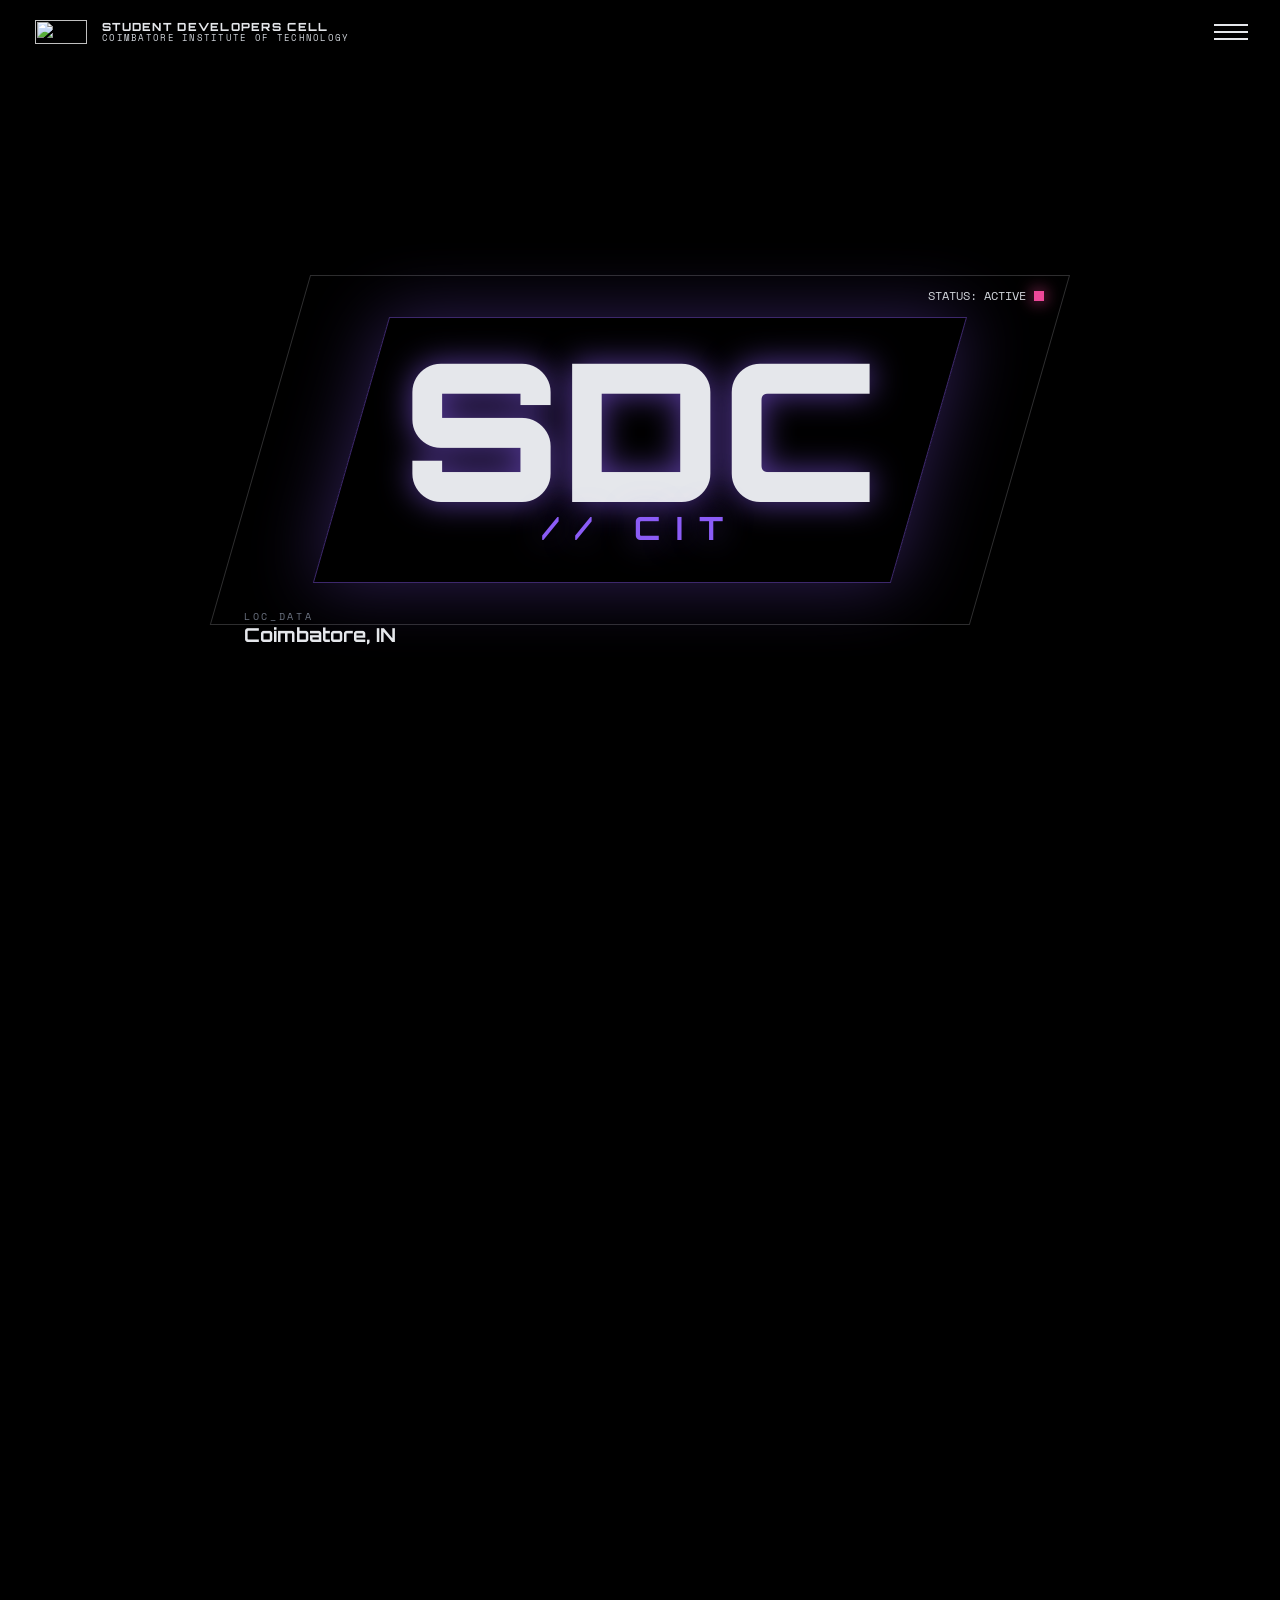
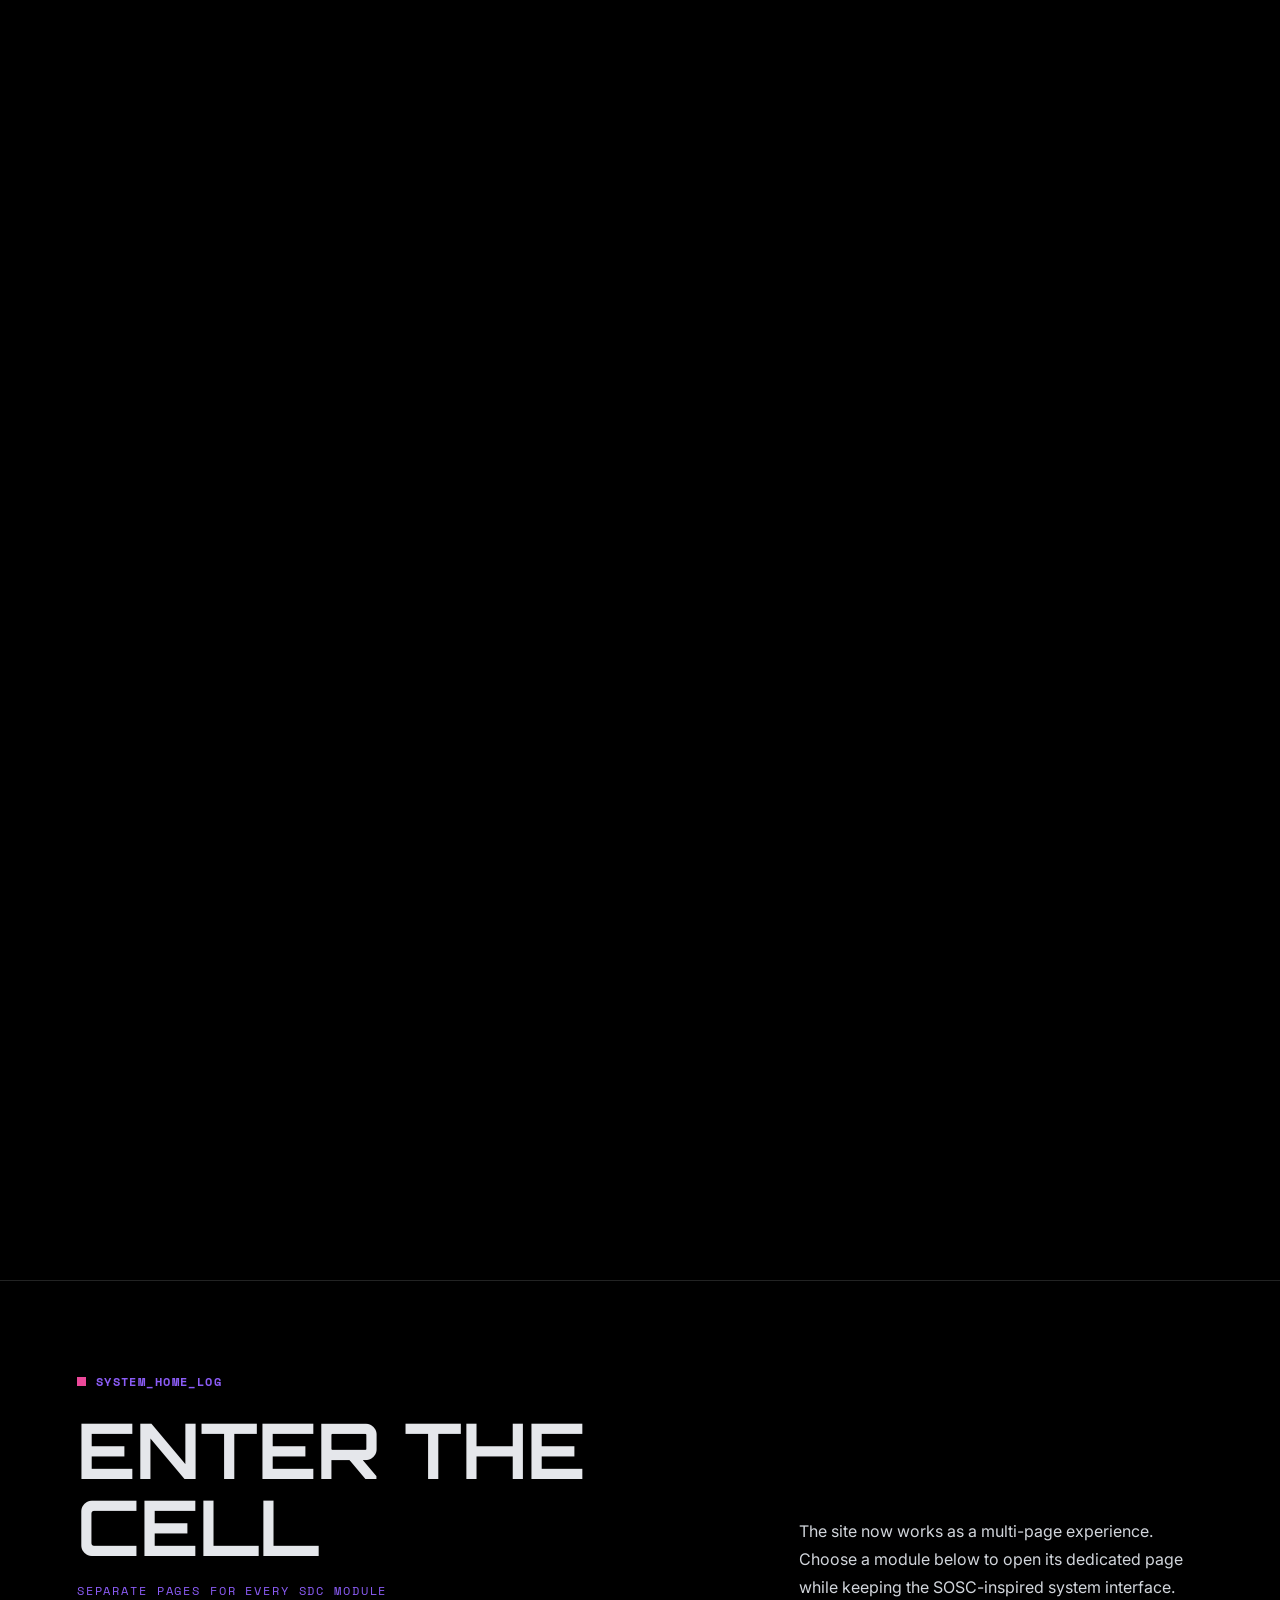
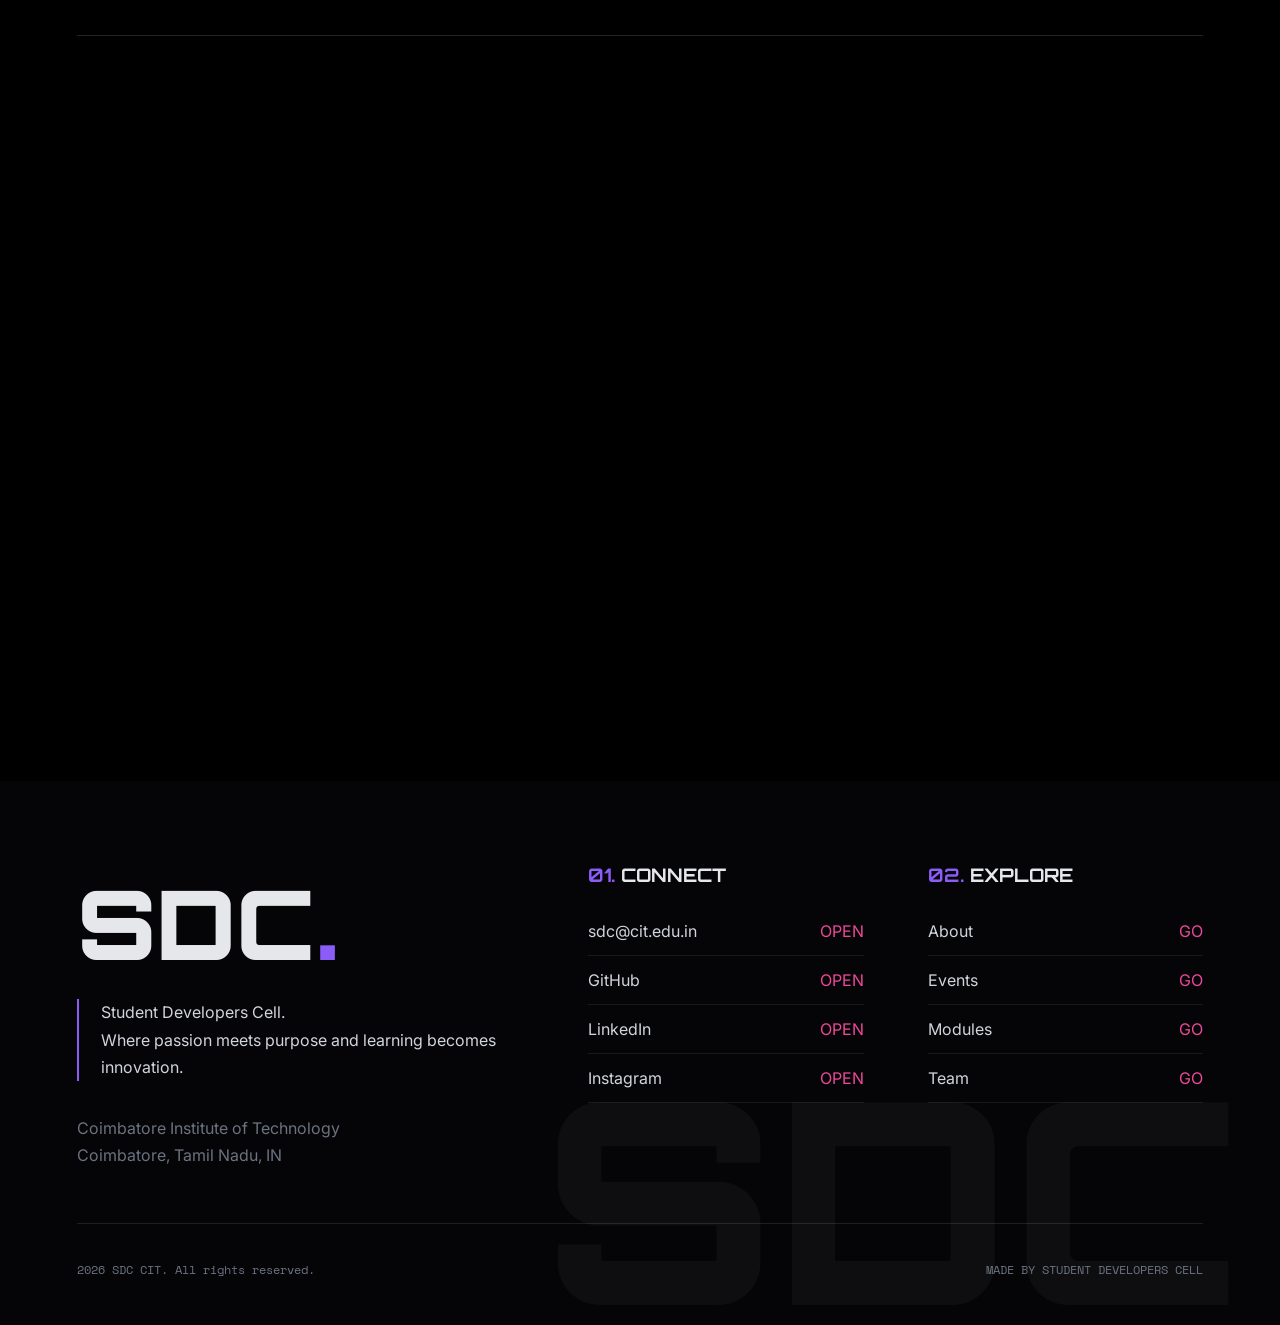
==== commit 2f530399: "Merge pull request #8 from shrisundaram2120/patch-9 Revise menu items and update contact email" ====
--- a/index.html
+++ b/index.html
@@ -1,160 +1,158 @@
-<!DOCTYPE html>
-<html lang="en">
-  <head>
-    <meta charset="UTF-8" />
-    <meta name="viewport" content="width=device-width, initial-scale=1.0" />
-    <meta name="description" content="Student Developers Cell at Coimbatore Institute of Technology." />
-    <title>Student Developers Cell - CIT</title>
-    <link rel="preconnect" href="https://fonts.googleapis.com" />
-    <link rel="preconnect" href="https://fonts.gstatic.com" crossorigin />
-    <link
-      href="https://fonts.googleapis.com/css2?family=Inter:wght@400;500;600;700;800&family=Orbitron:wght@600;700;900&family=Space+Mono&display=swap"
-      rel="stylesheet"
-    />
-    <link rel="stylesheet" href="styles.css" />
-  </head>
-  <body>
-    <nav class="site-nav" aria-label="Primary navigation">
-      <a class="brand" href="index.html" aria-label="Student Developers Cell home">
-        <span class="brand-mark" aria-hidden="true"><img src="assets/logo.png" alt="" /></span>
-        <span class="brand-copy">
-          <span>Student Developers Cell</span>
-          <small>Coimbatore Institute of Technology</small>
-        </span>
-      </a>
-      <button class="menu-toggle" id="menuToggle" aria-label="Toggle menu" aria-expanded="false">
-        <span></span><span></span><span></span>
-      </button>
-    </nav>
-
-    <div class="menu-panel" id="menuPanel" aria-hidden="true">
-      <div class="menu-bg"></div>
-      <div class="menu-topline">
-        <span>OPEN SOURCE</span><b>/</b><span>INNOVATION</span><b>/</b><span>COLLABORATION</span>
-      </div>
-      <div class="menu-pagination">
-        <button data-target="index.html">HOME</button>
-        <button data-target="about.html">ABOUT</button>
-        <button data-target="events.html">EVENTS</button>
-        <button data-target="blogs.html">BLOGS</button>
-        <button data-target="team.html">TEAM</button>
-        <button data-target="contact.html">CONTACT</button>
-      </div>
-      <div class="menu-links">
-        <a href="index.html"><span>01</span>HOME</a>
-        <a href="about.html"><span>02</span>ABOUT</a>
-        <a href="events.html"><span>03</span>EVENTS</a>
-        <a href="blogs.html"><span>04</span>BLOGS</a>
-        <a href="team.html"><span>05</span>TEAM</a>
-        <a href="contact.html"><span>06</span>CONTACT</a>
-      </div>
-      <p class="menu-brief">
-        At Student Developers Cell, we believe in building innovation through collaboration,
-        empowering students with modern technology, and creating a strong ecosystem where
-        ideas become shipped products. We encourage hands-on learning, peer mentorship,
-        open contribution, and community-driven projects.
-      </p>
-    </div>
-
-    <main>
-      <section class="hero-stage" aria-label="SDC launch hero">
-        <div id="landingSpacer" class="landing-spacer"></div>
-        <div class="hero-fixed" id="heroFixed">
-          <div class="hero-grid" id="heroGrid"></div>
-          <div class="hero-orbit" id="heroOrbit">
-            <div class="status-chip"><span>STATUS: ACTIVE</span><i></i></div>
-            <div class="loc-chip">
-              <small>LOC_DATA</small>
-              <strong>Coimbatore, IN</strong>
-            </div>
-            <div class="hero-emblem" aria-hidden="true">
-              <span>SDC</span>
-              <b>// CIT</b>
-            </div>
-          </div>
-          <div class="hero-title-wrap" id="heroTitleWrap">
-            <p class="hero-kicker">Student Developers Cell / Coimbatore Institute of Technology</p>
-            <h1><span>BUILDERS</span><span>DEFINE THE FUTURE</span></h1>
-            <p class="hero-subcopy">
-              A student community for coders, creators, and problem-solvers who turn real
-              challenges into shipped products, technical depth, and impact.
-            </p>
-          </div>
-        </div>
-      </section>
-
-      <section class="section-shell home-gateway">
-        <div class="section-log"><span></span>SYSTEM_HOME_LOG</div>
-        <div class="section-heading">
-          <div>
-            <h2>Enter The Cell</h2>
-            <p>Separate pages for every SDC section</p>
-          </div>
-          <p>
-            The site now works as a multi-page experience. Choose a section below to open
-            its dedicated page while keeping the SOSC-inspired system interface.
-          </p>
-        </div>
-        <div class="metric-strip reveal">
-          <article><strong>5+</strong><span>Active tracks</span></article>
-          <article><strong>24H</strong><span>Build sprint culture</span></article>
-          <article><strong>AI</strong><span>Applied systems focus</span></article>
-          <article><strong>OS</strong><span>Open contribution habit</span></article>
-        </div>
-        <div class="gateway-grid reveal">
-          <a href="about.html"><span>01</span><strong>About</strong><small>Who SDC is and what it builds.</small></a>
-          <a href="events.html"><span>02</span><strong>Events</strong><small>Hackathons, workshops, talks, and showcases.</small></a>
-          <a href="blogs.html"><span>03</span><strong>Blogs</strong><small>Tutorials, build notes, event recaps, and student stories.</small></a>
-          <a href="team.html"><span>04</span><strong>Team</strong><small>The builders, mentors, and operating groups.</small></a>
-          <a href="contact.html"><span>05</span><strong>Contact</strong><small>Coordinates, links, and ways to join.</small></a>
-        </div>
-        <div class="command-panel reveal">
-          <div>
-            <span>CORE_SYS // STATUS</span>
-            <h3>From curiosity to shipped work</h3>
-          </div>
-          <p>
-            SDC is designed around a simple loop: learn a skill, build with a team,
-            review the result, and show the work publicly.
-          </p>
-          <a href="blogs.html">Open Blogs</a>
-        </div>
-      </section>
-    </main>
-
-    <footer class="site-footer">
-      <div class="footer-watermark">SDC</div>
-      <div class="footer-grid">
-        <div class="footer-brand">
-          <a href="index.html">SDC<span>.</span></a>
-          <p>Student Developers Cell.<br />Where passion meets purpose and learning becomes innovation.</p>
-          <address>Coimbatore Institute of Technology<br />Coimbatore, Tamil Nadu, IN</address>
-        </div>
-        <div>
-          <h3><span>01.</span> CONNECT</h3>
-          <ul>
-            <li><a href="mailto:sdc@citchennai.net">sdc@citchennai.net <span>OPEN</span></a></li>
-            <li><a href="#">GitHub <span>OPEN</span></a></li>
-            <li><a href="#">LinkedIn <span>OPEN</span></a></li>
-            <li><a href="#">Instagram <span>OPEN</span></a></li>
-          </ul>
-        </div>
-        <div>
-          <h3><span>02.</span> EXPLORE</h3>
-          <ul>
-            <li><a href="about.html">About <span>GO</span></a></li>
-            <li><a href="events.html">Events <span>GO</span></a></li>
-            <li><a href="blogs.html">Blogs <span>GO</span></a></li>
-            <li><a href="team.html">Team <span>GO</span></a></li>
-          </ul>
-        </div>
-      </div>
-      <div class="footer-bottom">
-        <p>2026 SDC CIT. All rights reserved.</p>
-        <p>MADE BY STUDENT DEVELOPERS CELL</p>
-      </div>
-    </footer>
-
-    <script src="script.js"></script>
-  </body>
-</html>
+<!DOCTYPE html>
+<html lang="en">
+  <head>
+    <meta charset="UTF-8" />
+    <meta name="viewport" content="width=device-width, initial-scale=1.0" />
+    <meta name="description" content="Student Developers Cell at Coimbatore Institute of Technology." />
+    <title>Student Developers Cell - CIT</title>
+    <link rel="preconnect" href="https://fonts.googleapis.com" />
+    <link rel="preconnect" href="https://fonts.gstatic.com" crossorigin />
+    <link
+      href="https://fonts.googleapis.com/css2?family=Inter:wght@400;500;600;700;800&family=Orbitron:wght@600;700;900&family=Space+Mono&display=swap"
+      rel="stylesheet"
+    />
+    <link rel="stylesheet" href="styles.css" />
+  </head>
+  <body>
+    <nav class="site-nav" aria-label="Primary navigation">
+      <a class="brand" href="index.html" aria-label="Student Developers Cell home">
+        <span class="brand-mark" aria-hidden="true"><img src="assets/logo.png" alt="" /></span>
+        <span class="brand-copy">
+          <span>Student Developers Cell</span>
+          <small>Coimbatore Institute of Technology</small>
+        </span>
+      </a>
+      <button class="menu-toggle" id="menuToggle" aria-label="Toggle menu" aria-expanded="false">
+        <span></span><span></span><span></span>
+      </button>
+    </nav>
+
+    <div class="menu-panel" id="menuPanel" aria-hidden="true">
+      <div class="menu-bg"></div>
+      <div class="menu-topline">
+        <span>DEVELOPMENT</span><b>/</b><span>INNOVATION</span><b>/</b><span>EXECUTION</span>
+      </div>
+      <div class="menu-pagination">
+        <button data-target="index.html">HOME</button>
+        <button data-target="about.html">ABOUT</button>
+        <button data-target="events.html">EVENTS</button>
+        <button data-target="modules.html">MODULES</button>
+        <button data-target="team.html">TEAM</button>
+        <button data-target="contact.html">CONTACT</button>
+      </div>
+      <div class="menu-links">
+        <a href="index.html"><span>01</span>HOME</a>
+        <a href="about.html"><span>02</span>ABOUT</a>
+        <a href="events.html"><span>03</span>EVENTS</a>
+        <a href="modules.html"><span>04</span>MODULES</a>
+        <a href="team.html"><span>05</span>TEAM</a>
+        <a href="contact.html"><span>06</span>CONTACT</a>
+      </div>
+      <p class="menu-brief">
+        Student-led, builder-first, and product-minded. Shipping projects, workshops,
+        hackathons, and peer learning from Coimbatore Institute of Technology.
+      </p>
+    </div>
+
+    <main>
+      <section class="hero-stage" aria-label="SDC launch hero">
+        <div id="landingSpacer" class="landing-spacer"></div>
+        <div class="hero-fixed" id="heroFixed">
+          <div class="hero-grid" id="heroGrid"></div>
+          <div class="hero-orbit" id="heroOrbit">
+            <div class="status-chip"><span>STATUS: ACTIVE</span><i></i></div>
+            <div class="loc-chip">
+              <small>LOC_DATA</small>
+              <strong>Coimbatore, IN</strong>
+            </div>
+            <div class="hero-emblem" aria-hidden="true">
+              <span>SDC</span>
+              <b>// CIT</b>
+            </div>
+          </div>
+          <div class="hero-title-wrap" id="heroTitleWrap">
+            <p class="hero-kicker">Student Developers Cell / Coimbatore Institute of Technology</p>
+            <h1><span>BUILDERS</span><span>DEFINE THE FUTURE</span></h1>
+            <p class="hero-subcopy">
+              A student community for coders, creators, and problem-solvers who turn real
+              challenges into shipped products, technical depth, and impact.
+            </p>
+          </div>
+        </div>
+      </section>
+
+      <section class="section-shell home-gateway">
+        <div class="section-log"><span></span>SYSTEM_HOME_LOG</div>
+        <div class="section-heading">
+          <div>
+            <h2>Enter The Cell</h2>
+            <p>Separate pages for every SDC module</p>
+          </div>
+          <p>
+            The site now works as a multi-page experience. Choose a module below to open
+            its dedicated page while keeping the SOSC-inspired system interface.
+          </p>
+        </div>
+        <div class="metric-strip reveal">
+          <article><strong>5+</strong><span>Active tracks</span></article>
+          <article><strong>24H</strong><span>Build sprint culture</span></article>
+          <article><strong>AI</strong><span>Applied systems focus</span></article>
+          <article><strong>OS</strong><span>Open contribution habit</span></article>
+        </div>
+        <div class="gateway-grid reveal">
+          <a href="about.html"><span>01</span><strong>About</strong><small>Who SDC is and what it builds.</small></a>
+          <a href="events.html"><span>02</span><strong>Events</strong><small>Hackathons, workshops, talks, and showcases.</small></a>
+          <a href="modules.html"><span>03</span><strong>Modules</strong><small>The technical tracks and communities inside SDC.</small></a>
+          <a href="team.html"><span>04</span><strong>Team</strong><small>The builders, mentors, and operating groups.</small></a>
+          <a href="contact.html"><span>05</span><strong>Contact</strong><small>Coordinates, links, and ways to join.</small></a>
+        </div>
+        <div class="command-panel reveal">
+          <div>
+            <span>CORE_SYS // STATUS</span>
+            <h3>From curiosity to shipped work</h3>
+          </div>
+          <p>
+            SDC is designed around a simple loop: learn a skill, build with a team,
+            review the result, and show the work publicly.
+          </p>
+          <a href="modules.html">Open Modules</a>
+        </div>
+      </section>
+    </main>
+
+    <footer class="site-footer">
+      <div class="footer-watermark">SDC</div>
+      <div class="footer-grid">
+        <div class="footer-brand">
+          <a href="index.html">SDC<span>.</span></a>
+          <p>Student Developers Cell.<br />Where passion meets purpose and learning becomes innovation.</p>
+          <address>Coimbatore Institute of Technology<br />Coimbatore, Tamil Nadu, IN</address>
+        </div>
+        <div>
+          <h3><span>01.</span> CONNECT</h3>
+          <ul>
+            <li><a href="mailto:sdc@cit.edu.in">sdc@cit.edu.in <span>OPEN</span></a></li>
+            <li><a href="#">GitHub <span>OPEN</span></a></li>
+            <li><a href="#">LinkedIn <span>OPEN</span></a></li>
+            <li><a href="#">Instagram <span>OPEN</span></a></li>
+          </ul>
+        </div>
+        <div>
+          <h3><span>02.</span> EXPLORE</h3>
+          <ul>
+            <li><a href="about.html">About <span>GO</span></a></li>
+            <li><a href="events.html">Events <span>GO</span></a></li>
+            <li><a href="modules.html">Modules <span>GO</span></a></li>
+            <li><a href="team.html">Team <span>GO</span></a></li>
+          </ul>
+        </div>
+      </div>
+      <div class="footer-bottom">
+        <p>2026 SDC CIT. All rights reserved.</p>
+        <p>MADE BY STUDENT DEVELOPERS CELL</p>
+      </div>
+    </footer>
+
+    <script type="module" src="script.js"></script>
+  </body>
+</html>
--- a/styles.css
+++ b/styles.css
@@ -1,1684 +1,1498 @@
-:root {
-  --black: #000000;
-  --ink: #08080d;
-  --panel: #0f1018;
-  --panel-soft: #151624;
-  --purple: #8b5cf6;
-  --blue: #3b82f6;
-  --pink: #ec4899;
-  --white: #e5e7eb;
-  --secondary: #d1d5db;
-  --muted: #6b7280;
-  --line: rgba(229, 231, 235, 0.15);
-  --glow: rgba(139, 92, 246, 0.34);
-}
-
-* {
-  box-sizing: border-box;
-}
-
-html {
-  scroll-behavior: smooth;
-}
-
-body {
-  margin: 0;
-  background: var(--black);
-  color: var(--white);
-  font-family: Inter, system-ui, sans-serif;
-  overflow-x: hidden;
-}
-
-body.menu-open {
-  overflow: hidden;
-}
-
-a {
-  color: inherit;
-  text-decoration: none;
-}
-
-.site-nav {
-  position: fixed;
-  inset: 0 0 auto;
-  z-index: 100;
-  height: 64px;
-  display: flex;
-  align-items: center;
-  justify-content: space-between;
-  padding: 0 32px;
-  color: var(--white);
-  mix-blend-mode: difference;
-}
-
-.brand {
-  display: flex;
-  align-items: center;
-  gap: 12px;
-}
-
-.brand-mark {
-  width: 58px;
-  height: 38px;
-  display: grid;
-  place-items: center;
-  overflow: hidden;
-  border: 1px solid rgba(229, 231, 235, 0.22);
-  background: rgba(255, 255, 255, 0.96);
-}
-
-.brand-mark img {
-  width: 100%;
-  height: 100%;
-  object-fit: contain;
-  padding: 3px;
-}
-
-.brand-copy {
-  display: flex;
-  flex-direction: column;
-  line-height: 1.15;
-  text-transform: uppercase;
-  letter-spacing: 0.08em;
-}
-
-.brand-copy span {
-  font-family: Orbitron, monospace;
-  font-size: 0.7rem;
-  font-weight: 800;
-}
-
-.brand-copy small {
-  color: var(--secondary);
-  font-family: "Space Mono", monospace;
-  font-size: 0.55rem;
-}
-
-.menu-toggle {
-  width: 34px;
-  height: 28px;
-  display: grid;
-  gap: 5px;
-  align-content: center;
-  padding: 0;
-  border: 0;
-  background: transparent;
-  color: currentColor;
-  cursor: pointer;
-}
-
-.menu-toggle span {
-  width: 100%;
-  height: 2px;
-  display: block;
-  background: currentColor;
-  transition: transform 240ms ease, opacity 180ms ease;
-}
-
-.menu-toggle.is-open span:nth-child(1) {
-  transform: translateY(7px) rotate(45deg);
-}
-
-.menu-toggle.is-open span:nth-child(2) {
-  opacity: 0;
-}
-
-.menu-toggle.is-open span:nth-child(3) {
-  transform: translateY(-7px) rotate(-45deg);
-}
-
-.menu-panel {
-  position: fixed;
-  inset: 0;
-  z-index: 90;
-  display: grid;
-  grid-template-rows: 1fr auto 2.5fr 1fr;
-  padding: 88px 5vw 48px;
-  background: var(--black);
-  color: var(--white);
-  overflow: hidden;
-  opacity: 0;
-  visibility: hidden;
-  transform: translateY(-110vh);
-  transition:
-    transform 520ms cubic-bezier(0.22, 1, 0.36, 1),
-    opacity 240ms ease,
-    visibility 0ms linear 520ms;
-  pointer-events: none;
-}
-
-.menu-panel.is-open {
-  opacity: 1;
-  visibility: visible;
-  transform: translateY(0);
-  transition:
-    transform 520ms cubic-bezier(0.22, 1, 0.36, 1),
-    opacity 240ms ease;
-  pointer-events: auto;
-}
-
-.menu-bg {
-  position: absolute;
-  inset: 0;
-  background:
-    linear-gradient(rgba(139, 92, 246, 0.09) 1px, transparent 1px),
-    linear-gradient(90deg, rgba(59, 130, 246, 0.08) 1px, transparent 1px);
-  background-size: 64px 64px;
-  opacity: 0.35;
-}
-
-.menu-topline,
-.menu-pagination,
-.menu-links,
-.menu-brief {
-  position: relative;
-  z-index: 1;
-}
-
-.menu-topline {
-  display: flex;
-  align-items: flex-start;
-  gap: 12px;
-  font-family: "Space Mono", monospace;
-  font-size: 0.78rem;
-  letter-spacing: 0.2em;
-  color: var(--secondary);
-}
-
-.menu-topline b {
-  color: var(--purple);
-}
-
-.menu-pagination {
-  display: flex;
-  flex-wrap: wrap;
-  gap: 10px;
-  border-top: 1px solid var(--line);
-  border-bottom: 1px solid var(--line);
-  padding: 16px 0;
-}
-
-.menu-pagination button {
-  border: 1px solid var(--line);
-  background: transparent;
-  color: var(--secondary);
-  padding: 9px 14px;
-  font-family: "Space Mono", monospace;
-  font-size: 0.65rem;
-  cursor: pointer;
-}
-
-.menu-pagination button.is-current,
-.menu-links a.is-current {
-  color: var(--white);
-}
-
-.menu-pagination button.is-current {
-  border-color: var(--purple);
-  box-shadow: 0 0 20px rgba(139, 92, 246, 0.25);
-}
-
-.menu-links {
-  display: flex;
-  align-items: center;
-  gap: 4vw;
-  overflow-x: auto;
-  scrollbar-width: none;
-}
-
-.menu-links::-webkit-scrollbar {
-  display: none;
-}
-
-.menu-links a {
-  flex: 0 0 auto;
-  font-family: Orbitron, monospace;
-  font-size: clamp(3.2rem, 12vw, 11rem);
-  font-weight: 900;
-  letter-spacing: 0.02em;
-  transition: color 200ms ease;
-}
-
-.menu-links a:hover {
-  color: var(--purple);
-}
-
-.menu-links a.is-current {
-  text-shadow: 0 0 28px rgba(139, 92, 246, 0.5);
-}
-
-.menu-links span {
-  display: inline-block;
-  margin-right: 1rem;
-  color: var(--pink);
-  font-family: "Space Mono", monospace;
-  font-size: 0.14em;
-  vertical-align: top;
-}
-
-.menu-brief {
-  max-width: 760px;
-  align-self: end;
-  color: var(--secondary);
-  font-family: "Space Mono", monospace;
-  line-height: 1.8;
-}
-
-.hero-stage {
-  position: relative;
-}
-
-.landing-spacer {
-  height: 320vh;
-}
-
-.hero-fixed {
-  position: fixed;
-  inset: 0;
-  z-index: 10;
-  display: flex;
-  align-items: center;
-  justify-content: center;
-  overflow: hidden;
-  background: var(--black);
-}
-
-.hero-grid {
-  position: absolute;
-  inset: 0;
-  opacity: 0.95;
-}
-
-.flash-cell {
-  position: absolute;
-  border-right: 1px solid rgba(229, 231, 235, 0.06);
-  border-bottom: 1px solid rgba(229, 231, 235, 0.06);
-  background: linear-gradient(135deg, var(--purple), var(--blue), var(--pink));
-  opacity: 0;
-}
-
-.hero-orbit {
-  position: absolute;
-  width: min(72vw, 760px);
-  aspect-ratio: 1 / 0.46;
-  display: flex;
-  align-items: center;
-  justify-content: center;
-  transition: opacity 180ms ease, transform 180ms ease;
-}
-
-.hero-orbit::before,
-.hero-orbit::after {
-  content: "";
-  position: absolute;
-  inset: 0;
-  border: 1px solid rgba(229, 231, 235, 0.2);
-  transform: skewX(-16deg);
-}
-
-.hero-orbit::after {
-  inset: 12%;
-  border-color: rgba(139, 92, 246, 0.44);
-  box-shadow: 0 0 70px var(--glow);
-}
-
-.hero-emblem {
-  position: relative;
-  z-index: 1;
-  display: flex;
-  flex-direction: column;
-  align-items: center;
-  gap: 2px;
-  font-family: Orbitron, monospace;
-  text-align: center;
-  text-shadow: 0 0 32px rgba(139, 92, 246, 0.65);
-}
-
-.hero-emblem span {
-  font-size: clamp(5rem, 18vw, 12rem);
-  font-weight: 900;
-  line-height: 0.8;
-}
-
-.hero-emblem b {
-  color: var(--purple);
-  font-size: clamp(1rem, 3vw, 2rem);
-  letter-spacing: 0.5em;
-}
-
-.status-chip,
-.loc-chip {
-  position: absolute;
-  z-index: 2;
-  font-family: "Space Mono", monospace;
-  color: var(--secondary);
-}
-
-.status-chip {
-  right: -24px;
-  top: 12px;
-  display: flex;
-  gap: 8px;
-  align-items: center;
-  font-size: 0.74rem;
-}
-
-.status-chip i {
-  width: 10px;
-  height: 10px;
-  border: 1px solid var(--pink);
-  background: var(--pink);
-  box-shadow: 0 0 16px var(--pink);
-  animation: pulse 1.2s infinite;
-}
-
-.loc-chip {
-  left: -16px;
-  bottom: -22px;
-  display: flex;
-  flex-direction: column;
-}
-
-.loc-chip small {
-  color: var(--muted);
-  font-size: 0.6rem;
-  letter-spacing: 0.28em;
-}
-
-.loc-chip strong {
-  color: var(--white);
-  font-family: Orbitron, monospace;
-  font-size: 1.2rem;
-}
-
-.hero-title-wrap {
-  position: relative;
-  z-index: 5;
-  width: min(1100px, calc(100vw - 40px));
-  opacity: 0;
-  text-align: center;
-  transition: opacity 180ms ease;
-}
-
-.hero-kicker {
-  color: var(--purple);
-  font-family: "Space Mono", monospace;
-  font-size: clamp(0.68rem, 1.5vw, 0.9rem);
-  letter-spacing: 0.28em;
-  text-transform: uppercase;
-}
-
-.hero-title-wrap h1 {
-  margin: 16px 0;
-  font-family: Orbitron, monospace;
-  font-size: clamp(2.5rem, 9vw, 7rem);
-  line-height: 0.95;
-  letter-spacing: 0;
-  text-transform: uppercase;
-}
-
-.hero-title-wrap h1 span {
-  display: block;
-}
-
-.hero-subcopy {
-  max-width: 760px;
-  margin: 0 auto;
-  color: var(--secondary);
-  font-size: clamp(0.95rem, 1.8vw, 1.18rem);
-  line-height: 1.8;
-}
-
-.section-shell {
-  position: relative;
-  z-index: 20;
-  padding: 92px max(24px, 6vw);
-  background: var(--black);
-  border-top: 1px solid var(--line);
-}
-
-.about-section {
-  min-height: 100vh;
-}
-
-.section-log {
-  display: flex;
-  align-items: center;
-  gap: 10px;
-  color: var(--purple);
-  font-family: "Space Mono", monospace;
-  font-size: 0.74rem;
-  font-weight: 700;
-  letter-spacing: 0.12em;
-}
-
-.section-log span {
-  width: 9px;
-  height: 9px;
-  display: inline-block;
-  background: var(--pink);
-  animation: pulse 1.2s infinite;
-}
-
-.section-heading {
-  display: grid;
-  grid-template-columns: 1.25fr 0.75fr;
-  gap: 48px;
-  align-items: end;
-  margin-top: 22px;
-  padding-bottom: 34px;
-  border-bottom: 1px solid var(--line);
-}
-
-.section-heading.compact {
-  align-items: start;
-}
-
-.section-heading h2 {
-  margin: 0;
-  font-family: Orbitron, monospace;
-  font-size: clamp(2.2rem, 6vw, 5.2rem);
-  line-height: 1;
-  text-transform: uppercase;
-}
-
-.section-heading h1 {
-  margin: 0;
-  font-family: Orbitron, monospace;
-  font-size: clamp(2.4rem, 7vw, 6.4rem);
-  line-height: 0.96;
-  letter-spacing: 0;
-  text-transform: uppercase;
-}
-
-.section-heading p {
-  margin: 0;
-  color: var(--secondary);
-  line-height: 1.75;
-}
-
-.section-heading div p {
-  margin-top: 14px;
-  color: var(--purple);
-  font-family: "Space Mono", monospace;
-  font-size: 0.78rem;
-  letter-spacing: 0.15em;
-  text-transform: uppercase;
-}
-
-.about-grid {
-  display: grid;
-  grid-template-columns: repeat(2, minmax(0, 1fr));
-  gap: 18px;
-  margin-top: 34px;
-}
-
-.about-grid article,
-.module-grid article {
-  min-height: 230px;
-  padding: 28px;
-  border: 1px solid var(--line);
-  background: linear-gradient(145deg, rgba(139, 92, 246, 0.1), rgba(59, 130, 246, 0.04));
-  transition: transform 220ms ease, border-color 220ms ease, box-shadow 220ms ease;
-}
-
-.about-grid article:hover,
-.module-grid article:hover {
-  transform: translateY(-4px);
-  border-color: rgba(139, 92, 246, 0.65);
-  box-shadow: 0 0 36px rgba(139, 92, 246, 0.14);
-}
-
-.about-grid span {
-  color: var(--pink);
-  font-family: "Space Mono", monospace;
-}
-
-.about-grid h3,
-.module-grid h3,
-.highlight-card h3 {
-  margin: 18px 0 10px;
-  font-family: Orbitron, monospace;
-  letter-spacing: 0;
-  text-transform: uppercase;
-}
-
-.about-grid p,
-.module-grid p {
-  margin: 0;
-  color: var(--secondary);
-  line-height: 1.7;
-}
-
-.section-link {
-  display: inline-flex;
-  margin-top: 34px;
-  padding: 13px 18px;
-  border: 1px solid var(--purple);
-  color: var(--white);
-  font-family: "Space Mono", monospace;
-  font-size: 0.72rem;
-  text-transform: uppercase;
-}
-
-.highlights-track {
-  display: grid;
-  grid-auto-flow: column;
-  grid-auto-columns: minmax(280px, 360px);
-  gap: 18px;
-  margin-top: 34px;
-  overflow-x: auto;
-  padding-bottom: 20px;
-  scroll-snap-type: x proximity;
-}
-
-.highlight-card {
-  scroll-snap-align: start;
-  min-height: 465px;
-  display: flex;
-  flex-direction: column;
-  border: 1px solid var(--line);
-  background: var(--panel);
-  overflow: hidden;
-}
-
-.card-visual {
-  height: 210px;
-  border-bottom: 1px solid var(--line);
-  background-color: var(--panel-soft);
-  background-image:
-    radial-gradient(circle at 22% 20%, rgba(236, 72, 153, 0.8) 0 8%, transparent 9%),
-    radial-gradient(circle at 76% 72%, rgba(59, 130, 246, 0.75) 0 11%, transparent 12%),
-    linear-gradient(135deg, rgba(139, 92, 246, 0.7), rgba(0, 0, 0, 0.05));
-}
-
-.visual-two {
-  background-image:
-    linear-gradient(90deg, rgba(59, 130, 246, 0.22) 1px, transparent 1px),
-    linear-gradient(rgba(139, 92, 246, 0.28) 1px, transparent 1px),
-    radial-gradient(circle at 50% 50%, rgba(236, 72, 153, 0.65), transparent 38%);
-  background-size: 28px 28px, 28px 28px, auto;
-}
-
-.visual-three {
-  background-image:
-    linear-gradient(135deg, rgba(236, 72, 153, 0.8), transparent 45%),
-    linear-gradient(45deg, rgba(59, 130, 246, 0.9), transparent 55%);
-}
-
-.visual-four {
-  background-image:
-    repeating-linear-gradient(135deg, rgba(139, 92, 246, 0.35) 0 12px, transparent 12px 24px),
-    radial-gradient(circle at 75% 30%, rgba(59, 130, 246, 0.75), transparent 28%);
-}
-
-.visual-five {
-  background-image:
-    conic-gradient(from 180deg, var(--purple), var(--blue), var(--pink), var(--purple));
-}
-
-.highlight-card p,
-.highlight-card h3,
-.highlight-card span,
-.highlight-card a {
-  margin-left: 22px;
-  margin-right: 22px;
-}
-
-.highlight-card p {
-  margin-top: 22px;
-  margin-bottom: 0;
-  color: var(--purple);
-  font-family: "Space Mono", monospace;
-  font-size: 0.72rem;
-  text-transform: uppercase;
-}
-
-.highlight-card span {
-  color: var(--secondary);
-  line-height: 1.65;
-}
-
-.highlight-card a {
-  margin-top: auto;
-  margin-bottom: 22px;
-  color: var(--pink);
-  font-family: "Space Mono", monospace;
-  font-size: 0.72rem;
-}
-
-.module-grid {
-  display: grid;
-  grid-template-columns: repeat(3, minmax(0, 1fr));
-  gap: 18px;
-  margin-top: 34px;
-}
-
-.module-mark {
-  width: 72px;
-  height: 72px;
-  display: grid;
-  place-items: center;
-  border: 1px solid var(--purple);
-  color: var(--pink);
-  font-family: Orbitron, monospace;
-  font-weight: 900;
-}
-
-.team-list {
-  margin-top: 28px;
-}
-
-.team-row {
-  position: relative;
-  min-height: 104px;
-  display: grid;
-  grid-template-columns: 1fr auto 1fr;
-  gap: 24px;
-  align-items: center;
-  border-bottom: 1px solid var(--line);
-}
-
-.tags {
-  display: flex;
-  flex-wrap: wrap;
-  gap: 8px;
-}
-
-.tags span {
-  padding: 5px 10px;
-  border: 1px solid var(--purple);
-  color: var(--secondary);
-  font-family: "Space Mono", monospace;
-  font-size: 0.65rem;
-  text-transform: uppercase;
-}
-
-.team-row h3 {
-  margin: 0;
-  font-size: clamp(1.2rem, 3vw, 2rem);
-  font-weight: 500;
-}
-
-.avatar {
-  width: 86px;
-  height: 86px;
-  display: grid;
-  place-items: center;
-  border: 1px solid var(--line);
-  background:
-    linear-gradient(135deg, rgba(139, 92, 246, 0.35), rgba(236, 72, 153, 0.15)),
-    var(--panel);
-  color: var(--white);
-  font-family: Orbitron, monospace;
-  transition: transform 220ms ease, box-shadow 220ms ease;
-}
-
-.team-row:hover .avatar {
-  transform: scale(1.55);
-  box-shadow: 0 0 50px rgba(139, 92, 246, 0.35);
-}
-
-.site-footer {
-  position: relative;
-  z-index: 20;
-  overflow: hidden;
-  padding: 82px max(24px, 6vw) 34px;
-  background: #050507;
-  color: var(--secondary);
-}
-
-.footer-watermark {
-  position: absolute;
-  right: 3vw;
-  bottom: -48px;
-  color: rgba(255, 255, 255, 0.035);
-  font-family: Orbitron, monospace;
-  font-size: clamp(9rem, 22vw, 20rem);
-  font-weight: 900;
-}
-
-.footer-grid {
-  position: relative;
-  display: grid;
-  grid-template-columns: 1.3fr 0.8fr 0.8fr;
-  gap: 64px;
-  padding-bottom: 54px;
-  border-bottom: 1px solid rgba(255, 255, 255, 0.1);
-}
-
-.footer-brand a {
-  color: var(--white);
-  font-family: Orbitron, monospace;
-  font-size: clamp(3rem, 8vw, 6rem);
-  font-weight: 900;
-}
-
-.footer-brand a span,
-.site-footer h3 span {
-  color: var(--purple);
-}
-
-.footer-brand p {
-  max-width: 430px;
-  border-left: 2px solid var(--purple);
-  padding-left: 22px;
-  line-height: 1.7;
-}
-
-address {
-  margin-top: 34px;
-  color: var(--muted);
-  font-style: normal;
-  line-height: 1.7;
-}
-
-.site-footer h3 {
-  margin: 0 0 20px;
-  color: var(--white);
-  font-family: Orbitron, monospace;
-}
-
-.site-footer ul {
-  list-style: none;
-  margin: 0;
-  padding: 0;
-}
-
-.site-footer li a {
-  display: flex;
-  justify-content: space-between;
-  gap: 18px;
-  padding: 14px 0;
-  border-bottom: 1px solid rgba(255, 255, 255, 0.08);
-}
-
-.site-footer li a span {
-  color: var(--pink);
-}
-
-.footer-bottom {
-  position: relative;
-  display: flex;
-  justify-content: space-between;
-  gap: 24px;
-  padding-top: 24px;
-  color: var(--muted);
-  font-family: "Space Mono", monospace;
-  font-size: 0.76rem;
-}
-
-.reveal {
-  opacity: 0;
-  transform: translateY(28px);
-  transition: opacity 620ms ease, transform 620ms cubic-bezier(0.22, 1, 0.36, 1);
-}
-
-.reveal.is-visible {
-  opacity: 1;
-  transform: translateY(0);
-}
-
-.inner-page {
-  min-height: 100vh;
-  background:
-    radial-gradient(circle at 18% 0%, rgba(139, 92, 246, 0.18), transparent 32rem),
-    radial-gradient(circle at 82% 16%, rgba(59, 130, 246, 0.14), transparent 30rem),
-    var(--black);
-}
-
-.inner-page .site-nav {
-  mix-blend-mode: normal;
-  background: rgba(0, 0, 0, 0.68);
-  border-bottom: 1px solid rgba(229, 231, 235, 0.08);
-  backdrop-filter: blur(18px);
-}
-
-.page-main {
-  min-height: calc(100vh - 80px);
-  padding-top: 64px;
-}
-
-.page-hero {
-  min-height: calc(100vh - 144px);
-  padding-top: 92px;
-}
-
-.home-gateway {
-  min-height: 82vh;
-}
-
-.gateway-grid,
-.contact-grid {
-  display: grid;
-  grid-template-columns: repeat(5, minmax(0, 1fr));
-  gap: 16px;
-  margin-top: 34px;
-}
-
-.metric-strip {
-  display: grid;
-  grid-template-columns: repeat(4, minmax(0, 1fr));
-  gap: 1px;
-  margin-top: 34px;
-  border: 1px solid var(--line);
-  background: var(--line);
-}
-
-.metric-strip article {
-  min-height: 130px;
-  display: flex;
-  flex-direction: column;
-  justify-content: center;
-  gap: 10px;
-  padding: 22px;
-  background: rgba(5, 5, 7, 0.95);
-}
-
-.metric-strip strong {
-  color: var(--white);
-  font-family: Orbitron, monospace;
-  font-size: clamp(1.8rem, 4vw, 3.4rem);
-  line-height: 1;
-}
-
-.metric-strip span {
-  color: var(--secondary);
-  font-family: "Space Mono", monospace;
-  font-size: 0.72rem;
-  letter-spacing: 0.08em;
-  text-transform: uppercase;
-}
-
-/* CONTACT CARD UPGRADE INTEGRATED HERE */
-
-.gateway-grid a,
-.contact-grid a,
-.contact-info-card {
-  min-height: 220px;
-  display: flex;
-  flex-direction: column;
-  justify-content: space-between;
-  padding: 24px;
-  border: 1px solid var(--line);
-  background:
-    linear-gradient(145deg, rgba(139, 92, 246, 0.16), rgba(59, 130, 246, 0.05)),
-    rgba(15, 16, 24, 0.72);
-  transition: transform 220ms ease, border-color 220ms ease, box-shadow 220ms ease;
-}
-
-.gateway-grid a:hover,
-.contact-grid a:hover,
-.contact-info-card:hover {
-  transform: translateY(-4px);
-  border-color: rgba(139, 92, 246, 0.72);
-  box-shadow: 0 0 38px rgba(139, 92, 246, 0.2);
-}
-
-.gateway-grid span,
-.contact-grid span,
-.contact-info-card span {
-  color: var(--pink);
-  font-family: "Space Mono", monospace;
-  font-size: 0.72rem;
-  letter-spacing: 0.14em;
-}
-
-.gateway-grid strong,
-.contact-grid strong,
-.contact-info-card strong {
-  color: var(--white);
-  font-family: Orbitron, monospace;
-  font-size: 1.3rem;
-  text-transform: uppercase;
-}
-
-.gateway-grid small,
-.contact-grid small,
-.contact-info-card small {
-  color: var(--secondary);
-  line-height: 1.6;
-}
-
-.contact-grid {
-  grid-template-columns: repeat(4, minmax(0, 1fr));
-}
-
-.command-panel,
-.split-panel,
-.contact-console {
-  display: grid;
-  grid-template-columns: 0.85fr 1fr auto;
-  gap: 28px;
-  align-items: center;
-  margin-top: 26px;
-  padding: 28px;
-  border: 1px solid var(--line);
-  background:
-    linear-gradient(90deg, rgba(139, 92, 246, 0.16), rgba(59, 130, 246, 0.04)),
-    rgba(8, 8, 13, 0.88);
-}
-
-.command-panel span,
-.split-panel span,
-.contact-console span,
-.module-detail-grid span,
-.team-ops-grid span {
-  color: var(--pink);
-  font-family: "Space Mono", monospace;
-  font-size: 0.72rem;
-  letter-spacing: 0.14em;
-  text-transform: uppercase;
-}
-
-.command-panel h3,
-.split-panel h2,
-.contact-console h2 {
-  margin: 8px 0 0;
-  color: var(--white);
-  font-family: Orbitron, monospace;
-  font-size: clamp(1.25rem, 3vw, 2.6rem);
-  line-height: 1.05;
-  text-transform: uppercase;
-}
-
-.command-panel p,
-.contact-console p {
-  margin: 0;
-  color: var(--secondary);
-  line-height: 1.7;
-}
-
-.command-panel a,
-.module-detail-grid a,
-.contact-form button {
-  display: inline-flex;
-  justify-content: center;
-  align-items: center;
-  min-height: 44px;
-  padding: 0 18px;
-  border: 1px solid var(--purple);
-  background: var(--purple);
-  color: #050507;
-  font-family: "Space Mono", monospace;
-  font-size: 0.72rem;
-  font-weight: 700;
-  text-transform: uppercase;
-  cursor: pointer;
-}
-
-.split-panel {
-  grid-template-columns: 0.8fr 1.2fr;
-  align-items: start;
-  margin-top: 34px;
-}
-
-.process-list {
-  display: grid;
-  gap: 12px;
-}
-
-.process-list article,
-.timeline-block article {
-  display: grid;
-  grid-template-columns: 74px 1fr;
-  gap: 18px;
-  padding: 18px 0;
-  border-bottom: 1px solid var(--line);
-}
-
-.process-list strong,
-.timeline-block time {
-  color: var(--purple);
-  font-family: "Space Mono", monospace;
-  font-size: 0.78rem;
-}
-
-.process-list p,
-.timeline-block p {
-  margin: 0;
-  color: var(--secondary);
-  line-height: 1.65;
-}
-
-.timeline-block {
-  margin-top: 42px;
-}
-
-.timeline-block article {
-  grid-template-columns: 110px 0.65fr 1fr;
-  align-items: baseline;
-}
-
-.timeline-block h3,
-.module-detail-grid h3,
-.team-ops-grid h3 {
-  margin: 0;
-  color: var(--white);
-  font-family: Orbitron, monospace;
-  text-transform: uppercase;
-}
-
-.module-detail-grid,
-.team-ops-grid {
-  display: grid;
-  grid-template-columns: repeat(3, minmax(0, 1fr));
-  gap: 18px;
-  margin-top: 34px;
-}
-
-.module-detail-grid article,
-.team-ops-grid article {
-  min-height: 250px;
-  display: flex;
-  flex-direction: column;
-  gap: 16px;
-  padding: 26px;
-  border: 1px solid var(--line);
-  background: rgba(15, 16, 24, 0.78);
-}
-
-.module-detail-grid p,
-.team-ops-grid p {
-  margin: 0;
-  color: var(--secondary);
-  line-height: 1.7;
-}
-
-.module-detail-grid a {
-  margin-top: auto;
-  width: fit-content;
-  background: transparent;
-  color: var(--white);
-}
-
-.team-ops-grid {
-  margin-top: 40px;
-}
-
-.contact-console {
-  grid-template-columns: 0.8fr 1.2fr;
-  align-items: start;
-  margin-top: 34px;
-}
-
-.contact-form {
-  display: grid;
-  grid-template-columns: repeat(2, minmax(0, 1fr));
-  gap: 14px;
-}
-
-.contact-form label {
-  display: grid;
-  gap: 8px;
-  color: var(--secondary);
-  font-family: "Space Mono", monospace;
-  font-size: 0.72rem;
-  letter-spacing: 0.08em;
-  text-transform: uppercase;
-}
-
-.contact-form input,
-.contact-form textarea {
-  width: 100%;
-  border: 1px solid var(--line);
-  background: #050507;
-  color: var(--white);
-  padding: 13px 14px;
-  font: inherit;
-  letter-spacing: 0;
-  text-transform: none;
-}
-
-.contact-form label:nth-child(4),
-.contact-form button,
-.form-status {
-  grid-column: 1 / -1;
-}
-
-.contact-form input:focus,
-.contact-form textarea:focus {
-  border-color: var(--purple);
-  outline: none;
-  box-shadow: 0 0 0 3px rgba(139, 92, 246, 0.18);
-}
-
-.form-status {
-  min-height: 1.2em;
-  color: var(--pink);
-  font-family: "Space Mono", monospace;
-  font-size: 0.76rem;
-}
-
-.page-card-grid {
-  grid-auto-flow: unset;
-  grid-template-columns: repeat(4, minmax(260px, 1fr));
-  overflow: visible;
-}
-
-/* SOSC-style fullscreen menu replication */
-body.menu-open .site-nav {
-  mix-blend-mode: normal;
-}
-
-body.menu-open .menu-toggle {
-  color: var(--white);
-}
-
-.menu-panel {
-  display: flex;
-  flex-direction: column;
-  justify-content: space-between;
-  padding: 90px max(24px, 5vw) 46px;
-  background: #030305;
-}
-
-.menu-bg {
-  background:
-    linear-gradient(rgba(139, 92, 246, 0.1) 1px, transparent 1px),
-    linear-gradient(90deg, rgba(59, 130, 246, 0.08) 1px, transparent 1px),
-    radial-gradient(circle at 50% 40%, rgba(139, 92, 246, 0.14), transparent 38rem);
-  background-size: 56px 56px, 56px 56px, auto;
-  opacity: 0.7;
-}
-
-.menu-topline {
-  justify-content: center;
-  color: var(--secondary);
-  font-size: clamp(0.68rem, 1.2vw, 0.9rem);
-  letter-spacing: 0.22em;
-}
-
-.menu-topline span {
-  white-space: nowrap;
-}
-
-.menu-pagination {
-  justify-content: center;
-  width: min(920px, 100%);
-  margin: 0 auto;
-  border-color: rgba(229, 231, 235, 0.14);
-}
-
-.menu-pagination button {
-  min-width: 88px;
-  border: 0;
-  background: transparent;
-  color: rgba(229, 231, 235, 0.62);
-  letter-spacing: 0.16em;
-}
-
-.menu-pagination button:hover,
-.menu-pagination button.is-current {
-  color: var(--white);
-  box-shadow: none;
-}
-
-.menu-pagination button.is-current::before {
-  content: "[";
-  color: var(--pink);
-}
-
-.menu-pagination button.is-current::after {
-  content: "]";
-  color: var(--pink);
-}
-
-.menu-links {
-  min-height: 34vh;
-  align-items: center;
-  gap: clamp(40px, 7vw, 120px);
-  padding: 18px 2vw 26px;
-  scroll-snap-type: x proximity;
-  mask-image: linear-gradient(90deg, transparent 0, #000 8%, #000 92%, transparent 100%);
-}
-
-.menu-links a {
-  scroll-snap-align: center;
-  color: rgba(229, 231, 235, 0.94);
-  font-size: clamp(4.5rem, 13.8vw, 13rem);
-  line-height: 0.86;
-  letter-spacing: 0;
-  text-transform: uppercase;
-}
-
-.menu-links a:hover,
-.menu-links a.is-current {
-  color: var(--white);
-  text-shadow:
-    0 0 36px rgba(139, 92, 246, 0.55),
-    0 0 80px rgba(59, 130, 246, 0.25);
-}
-
-.menu-links span {
-  margin-right: 1.1rem;
-  color: var(--pink);
-  font-size: 0.13em;
-  letter-spacing: 0.08em;
-}
-
-.menu-brief {
-  max-width: 980px;
-  margin: 0 auto;
-  padding-top: 26px;
-  border-top: 1px solid rgba(229, 231, 235, 0.14);
-  color: rgba(229, 231, 235, 0.76);
-  font-size: clamp(0.82rem, 1.2vw, 1rem);
-  line-height: 1.9;
-  text-align: justify;
-}
-
-@media (max-width: 900px) {
-  .menu-panel {
-    padding: 86px 24px 34px;
-  }
-
-  .menu-topline {
-    justify-content: flex-start;
-    flex-wrap: wrap;
-    gap: 8px;
-  }
-
-  .menu-pagination {
-    justify-content: flex-start;
-    margin: 22px 0 0;
-    padding: 12px 0;
-  }
-
-  .menu-pagination button {
-    min-width: auto;
-    padding: 8px 10px;
-    font-size: 0.58rem;
-  }
-
-  .menu-links {
-    min-height: auto;
-    gap: 14px;
-    padding: 34px 0;
-    mask-image: none;
-    scroll-snap-type: none;
-  }
-
-  .menu-links a {
-    font-size: clamp(3rem, 14vw, 5.2rem);
-  }
-
-  .menu-brief {
-    margin: 0;
-    padding-top: 18px;
-    text-align: left;
-    font-size: 0.82rem;
-  }
-}
-
-.blogs-page {
-  background:
-    linear-gradient(rgba(139, 92, 246, 0.04) 1px, transparent 1px),
-    linear-gradient(90deg, rgba(59, 130, 246, 0.035) 1px, transparent 1px),
-    var(--black);
-  background-size: 72px 72px;
-}
-
-.blog-feature {
-  display: grid;
-  grid-template-columns: minmax(300px, 0.9fr) minmax(0, 1.1fr);
-  gap: 0;
-  margin-top: 38px;
-  border: 1px solid var(--line);
-  background: rgba(15, 16, 24, 0.82);
-}
-
-.blog-feature-visual {
-  min-height: 380px;
-  display: flex;
-  align-items: flex-end;
-  padding: 26px;
-  background:
-    radial-gradient(circle at 22% 18%, rgba(236, 72, 153, 0.76), transparent 24%),
-    radial-gradient(circle at 78% 74%, rgba(59, 130, 246, 0.82), transparent 28%),
-    linear-gradient(135deg, rgba(139, 92, 246, 0.84), rgba(5, 5, 7, 0.2)),
-    var(--panel-soft);
-  overflow: hidden;
-}
-
-.blog-feature-visual span {
-  color: var(--white);
-  font-family: "Space Mono", monospace;
-  font-size: 0.72rem;
-  letter-spacing: 0.18em;
-  text-transform: uppercase;
-}
-
-.blog-feature-copy {
-  display: flex;
-  flex-direction: column;
-  justify-content: center;
-  padding: clamp(26px, 5vw, 52px);
-}
-
-.blog-feature-copy > p:first-child {
-  margin: 0 0 12px;
-  color: var(--purple);
-  font-family: "Space Mono", monospace;
-  font-size: 0.72rem;
-  letter-spacing: 0.14em;
-  text-transform: uppercase;
-}
-
-.blog-feature-copy h2 {
-  margin: 0;
-  color: var(--white);
-  font-family: Orbitron, monospace;
-  font-size: clamp(2rem, 5vw, 4.5rem);
-  line-height: 0.98;
-  text-transform: uppercase;
-}
-
-.blog-meta {
-  margin-top: 18px;
-  color: var(--muted);
-  font-family: "Space Mono", monospace;
-  font-size: 0.72rem;
-  line-height: 1.7;
-  text-transform: uppercase;
-}
-
-.blog-feature-copy p:not(:first-child) {
-  margin: 22px 0 0;
-  color: var(--secondary);
-  line-height: 1.75;
-}
-
-.blog-feature-copy a,
-.blog-list a {
-  width: fit-content;
-  margin-top: 24px;
-  color: var(--pink);
-  font-family: "Space Mono", monospace;
-  font-size: 0.72rem;
-  letter-spacing: 0.12em;
-  text-transform: uppercase;
-}
-
-.blogs-layout {
-  display: grid;
-  grid-template-columns: minmax(0, 1fr) 340px;
-  gap: 34px;
-  align-items: start;
-  margin-top: 42px;
-}
-
-.blog-list {
-  display: grid;
-  gap: 14px;
-}
-
-.blog-list article {
-  display: grid;
-  grid-template-columns: minmax(220px, 0.85fr) minmax(0, 1fr) auto;
-  gap: 24px;
-  align-items: center;
-  padding: 24px 0;
-  border-bottom: 1px solid var(--line);
-}
-
-.blog-date {
-  color: var(--purple);
-  font-family: "Space Mono", monospace;
-  font-size: 0.72rem;
-  letter-spacing: 0.12em;
-  text-transform: uppercase;
-}
-
-.blog-list h3 {
-  margin: 8px 0 0;
-  color: var(--white);
-  font-family: Orbitron, monospace;
-  font-size: clamp(1.1rem, 2vw, 1.55rem);
-  line-height: 1.15;
-  text-transform: uppercase;
-}
-
-.blog-list p,
-.blog-sidebar p {
-  margin: 0;
-  color: var(--secondary);
-  line-height: 1.7;
-}
-
-.blog-list a {
-  margin-top: 0;
-  white-space: nowrap;
-}
-
-.blog-sidebar {
-  display: grid;
-  gap: 18px;
-}
-
-.blog-sidebar section {
-  padding: 22px;
-  border: 1px solid var(--line);
-  background: rgba(15, 16, 24, 0.78);
-}
-
-.blog-sidebar h3 {
-  margin: 0 0 16px;
-  color: var(--white);
-  font-family: Orbitron, monospace;
-  font-size: 1rem;
-  text-transform: uppercase;
-}
-
-.blog-tags,
-.blog-authors {
-  display: flex;
-  flex-wrap: wrap;
-  gap: 8px;
-}
-
-.blog-tags span,
-.blog-authors a {
-  padding: 7px 10px;
-  border: 1px solid rgba(139, 92, 246, 0.46);
-  color: var(--secondary);
-  font-family: "Space Mono", monospace;
-  font-size: 0.68rem;
-  text-transform: uppercase;
-}
-
-.blog-authors a:hover,
-.blog-tags span:hover {
-  border-color: var(--pink);
-  color: var(--white);
-}
-
-.mini-footer {
-  position: relative;
-  z-index: 20;
-  display: flex;
-  align-items: center;
-  justify-content: space-between;
-  gap: 24px;
-  padding: 26px max(24px, 6vw);
-  border-top: 1px solid var(--line);
-  background: #050507;
-  color: var(--muted);
-  font-family: "Space Mono", monospace;
-  font-size: 0.76rem;
-}
-
-.mini-footer a {
-  color: var(--white);
-  text-transform: uppercase;
-}
-
-@keyframes pulse {
-  50% {
-    opacity: 0.3;
-    transform: scale(1.2);
-  }
-}
-
-@media (max-width: 900px) {
-  .site-nav {
-    padding: 0 20px;
-  }
-
-  .brand-copy {
-    display: none;
-  }
-
-  .menu-panel {
-    grid-template-rows: auto auto 1fr auto;
-    padding: 86px 24px 34px;
-  }
-
-  .menu-links {
-    align-items: flex-start;
-    flex-direction: column;
-    gap: 16px;
-    overflow: visible;
-    padding: 42px 0;
-  }
-
-  .menu-links a {
-    font-size: clamp(2.7rem, 13vw, 5rem);
-  }
-
-  .hero-orbit {
-    width: min(86vw, 520px);
-  }
-
-  .status-chip {
-    right: 0;
-    top: -22px;
-  }
-
-  .loc-chip {
-    left: 4px;
-  }
-
-  .section-heading,
-  .about-grid,
-  .module-grid,
-  .footer-grid,
-  .gateway-grid,
-  .contact-grid,
-  .page-card-grid,
-  .blog-feature,
-  .blogs-layout,
-  .blog-list article,
-  .metric-strip,
-  .command-panel,
-  .split-panel,
-  .timeline-block article,
-  .module-detail-grid,
-  .team-ops-grid,
-  .contact-console,
-  .contact-form {
-    grid-template-columns: 1fr;
-  }
-
-  .team-row {
-    grid-template-columns: 74px 1fr;
-    grid-template-areas:
-      "avatar name"
-      "avatar tags";
-    gap: 8px 18px;
-    padding: 18px 0;
-  }
-
-  .team-row .avatar {
-    grid-area: avatar;
-    width: 74px;
-    height: 74px;
-  }
-
-  .team-row h3 {
-    grid-area: name;
-  }
-
-  .team-row .tags {
-    grid-area: tags;
-  }
-
-  .team-row:hover .avatar {
-    transform: none;
-  }
-
-  .footer-bottom {
-    flex-direction: column;
-  }
-}
-
-@media (max-width: 560px) {
-  .section-shell {
-    padding-top: 72px;
-    padding-bottom: 72px;
-  }
-
-  .hero-title-wrap {
-    width: calc(100vw - 28px);
-  }
-
-  .hero-kicker {
-    letter-spacing: 0.12em;
-  }
-
-  .hero-subcopy {
-    font-size: 0.92rem;
-  }
-
-  .about-grid article,
-  .module-grid article {
-    min-height: auto;
-    padding: 22px;
-  }
-}
-
-/* Final SOSC-style menu override */
-body.menu-open .site-nav{mix-blend-mode:normal}body.menu-open .menu-toggle{color:var(--white)}
-.menu-panel{display:flex;flex-direction:column;justify-content:space-between;padding:90px max(24px,5vw) 46px;background:#030305}
-.menu-bg{background:linear-gradient(rgba(139,92,246,.1) 1px,transparent 1px),linear-gradient(90deg,rgba(59,130,246,.08) 1px,transparent 1px),radial-gradient(circle at 50% 40%,rgba(139,92,246,.14),transparent 38rem);background-size:56px 56px,56px 56px,auto;opacity:.7}
-.menu-topline{justify-content:center;color:var(--secondary);font-size:clamp(.68rem,1.2vw,.9rem);letter-spacing:.22em}.menu-topline span{white-space:nowrap}
-.menu-pagination{justify-content:center;width:min(920px,100%);margin:0 auto;border-color:rgba(229,231,235,.14)}.menu-pagination button{min-width:88px;border:0;background:transparent;color:rgba(229,231,235,.62);letter-spacing:.16em}.menu-pagination button:hover,.menu-pagination button.is-current{color:var(--white);box-shadow:none}.menu-pagination button.is-current:before{content:"[";color:var(--pink)}.menu-pagination button.is-current:after{content:"]";color:var(--pink)}
-.menu-links{min-height:34vh;align-items:center;gap:clamp(40px,7vw,120px);padding:18px 2vw 26px;scroll-snap-type:x proximity;mask-image:linear-gradient(90deg,transparent 0,#000 8%,#000 92%,transparent 100%)}.menu-links a{scroll-snap-align:center;color:rgba(229,231,235,.94);font-size:clamp(4.5rem,13.8vw,13rem);line-height:.86;letter-spacing:0;text-transform:uppercase}.menu-links a:hover,.menu-links a.is-current{color:var(--white);text-shadow:0 0 36px rgba(139,92,246,.55),0 0 80px rgba(59,130,246,.25)}.menu-links span{margin-right:1.1rem;color:var(--pink);font-size:.13em;letter-spacing:.08em}
-.menu-brief{max-width:980px;margin:0 auto;padding-top:26px;border-top:1px solid rgba(229,231,235,.14);color:rgba(229,231,235,.76);font-size:clamp(.82rem,1.2vw,1rem);line-height:1.9;text-align:justify}
-@media(max-width:900px){.menu-panel{padding:86px 24px 34px}.menu-topline{justify-content:flex-start;flex-wrap:wrap;gap:8px}.menu-pagination{justify-content:flex-start;margin:22px 0 0;padding:12px 0}.menu-pagination button{min-width:auto;padding:8px 10px;font-size:.58rem}.menu-links{min-height:auto;gap:14px;padding:34px 0;mask-image:none;scroll-snap-type:none}.menu-links a{font-size:clamp(3rem,14vw,5.2rem)}.menu-brief{margin:0;padding-top:18px;text-align:left;font-size:.82rem}}
-
-/* SOSC menu rhythm */
-.menu-panel{display:grid;grid-template-rows:1fr auto 2.35fr 1fr;align-items:stretch}
-.menu-topline{align-self:end}
-.menu-pagination{align-self:center}
-.menu-links{align-self:center}
-.menu-brief{align-self:start}
-@media(max-width:900px){.menu-panel{display:flex;flex-direction:column;justify-content:space-between}.menu-topline,.menu-pagination,.menu-links,.menu-brief{align-self:auto}}
-@media(max-width:900px){.menu-panel{overflow-y:auto;-webkit-overflow-scrolling:touch}}
-
-/* Screenshot-style selected-page menu */
-body.menu-open .brand{opacity:0;pointer-events:none}
-body.menu-open .site-nav{height:70px;border:0;background:transparent;mix-blend-mode:normal}
-body.menu-open .menu-toggle{color:#fff}
-.menu-panel{display:grid;grid-template-rows:118px 74px 1fr auto;min-height:100vh;padding:0 clamp(28px,4vw,74px) clamp(38px,6vh,70px);background:#020204;overflow:hidden}
-.menu-bg{overflow:hidden;background:linear-gradient(180deg,rgba(2,2,4,.84),rgba(2,2,4,.9)),radial-gradient(circle at 52% 44%,rgba(139,92,246,.22),transparent 34rem),#020204;opacity:1}
-.menu-bg:before{content:"";position:absolute;inset:-18%;background:linear-gradient(28deg,transparent 0 16%,rgba(229,231,235,.11) 16% 19%,transparent 19% 42%,rgba(59,130,246,.13) 42% 46%,transparent 46% 100%),linear-gradient(132deg,transparent 0 22%,rgba(229,231,235,.09) 22% 25%,transparent 25% 54%,rgba(236,72,153,.1) 54% 57%,transparent 57% 100%),linear-gradient(76deg,transparent 0 34%,rgba(139,92,246,.12) 34% 38%,transparent 38% 100%);filter:grayscale(.45);opacity:.9;transform:scale(1.08)}
-.menu-bg:after{content:"";position:absolute;inset:0;background:linear-gradient(90deg,rgba(0,0,0,.7),transparent 28%,transparent 72%,rgba(0,0,0,.72)),linear-gradient(180deg,rgba(0,0,0,.18),rgba(0,0,0,.78))}
-.menu-topline{display:grid;grid-template-columns:max-content 1fr max-content 1fr max-content;align-items:center;align-self:center;width:100%;gap:28px;color:rgba(229,231,235,.72);font-size:clamp(.8rem,1.25vw,1.52rem);font-weight:700;letter-spacing:.24em;text-transform:uppercase}
-.menu-topline span:nth-of-type(1){justify-self:start}.menu-topline span:nth-of-type(2){justify-self:center}.menu-topline span:nth-of-type(3){justify-self:end}.menu-topline b{justify-self:center;color:rgba(229,231,235,.42);font-weight:400}
-.menu-pagination{align-self:start;justify-content:center;width:100%;margin:0 auto;padding:16px 0;border:0;gap:clamp(18px,2.2vw,42px)}
-.menu-pagination button{position:relative;min-width:0;padding:0 0 11px;border:0;background:transparent;color:rgba(229,231,235,.36);font-family:Inter,system-ui,sans-serif;font-size:clamp(.76rem,1.05vw,1.22rem);font-weight:800;letter-spacing:.11em}
-.menu-pagination button:before,.menu-pagination button.is-current:before,.menu-pagination button.is-preview:before{content:none}
-.menu-pagination button:after{content:"";position:absolute;left:0;right:0;bottom:0;height:2px;background:linear-gradient(90deg,var(--pink),var(--purple),var(--blue));transform:scaleX(0);transform-origin:left;transition:transform 180ms ease}
-.menu-pagination button:hover,.menu-pagination button.is-current,.menu-pagination button.is-preview{color:#fff;box-shadow:none}
-.menu-pagination button.is-current:after,.menu-pagination button.is-preview:after{content:"";transform:scaleX(1)}
-.menu-panel.has-preview .menu-pagination button.is-current:not(.is-preview){color:rgba(229,231,235,.36)}
-.menu-panel.has-preview .menu-pagination button.is-current:not(.is-preview):after{transform:scaleX(0)}
-.menu-links{position:relative;display:grid;place-items:center;align-self:stretch;min-height:0;padding:0;overflow:hidden;mask-image:none}
-.menu-links a{position:absolute;inset:auto;display:block;width:100%;color:#fff;text-align:center;font-family:Inter,system-ui,sans-serif;font-size:clamp(5rem,8.7vw,10.2rem);font-weight:800;line-height:.92;letter-spacing:.02em;opacity:0;pointer-events:none;transform:translateY(18px);transition:opacity 180ms ease,transform 220ms ease,text-shadow 180ms ease}
-.menu-links a:hover,.menu-links a.is-current,.menu-links a.is-preview{color:#fff;text-shadow:0 0 34px rgba(139,92,246,.34),0 0 82px rgba(59,130,246,.18)}
-.menu-panel:not(.has-preview) .menu-links a.is-current,.menu-panel.has-preview .menu-links a.is-preview{opacity:1;pointer-events:auto;transform:translateY(0)}
-.menu-panel.has-preview .menu-links a.is-current:not(.is-preview){opacity:0;pointer-events:none}
-.menu-links span{display:block;margin:0 0 clamp(42px,6vh,66px);color:rgba(229,231,235,.45);font-family:Inter,system-ui,sans-serif;font-size:clamp(2.1rem,2.6vw,3.4rem);font-weight:400;letter-spacing:0}
-.menu-brief{align-self:end;width:100%;max-width:none;margin:0;padding:0;border:0;color:rgba(229,231,235,.66);font-size:clamp(.95rem,1.15vw,1.42rem);line-height:1.95;text-align:left}
-@media(max-width:900px){.menu-panel{grid-template-rows:auto auto minmax(240px,1fr) auto;padding:78px 22px 34px;overflow-y:auto}.menu-topline{grid-template-columns:1fr;gap:10px;font-size:.76rem}.menu-topline span,.menu-topline span:nth-of-type(1),.menu-topline span:nth-of-type(2),.menu-topline span:nth-of-type(3){justify-self:start}.menu-topline b{display:none}.menu-pagination{justify-content:flex-start;gap:16px;overflow-x:auto;padding:28px 0 16px}.menu-pagination button{font-size:.72rem;white-space:nowrap}.menu-links a{font-size:clamp(3.8rem,16vw,6rem)}.menu-links span{margin-bottom:28px}.menu-brief{font-size:.88rem;line-height:1.75}}
+:root {
+  --black: #000000;
+  --ink: #08080d;
+  --panel: #0f1018;
+  --panel-soft: #151624;
+  --purple: #8b5cf6;
+  --blue: #3b82f6;
+  --pink: #ec4899;
+  --white: #e5e7eb;
+  --secondary: #d1d5db;
+  --muted: #6b7280;
+  --line: rgba(229, 231, 235, 0.15);
+  --glow: rgba(139, 92, 246, 0.34);
+}
+
+* {
+  box-sizing: border-box;
+}
+
+html {
+  scroll-behavior: smooth;
+}
+
+body {
+  margin: 0;
+  background: var(--black);
+  color: var(--white);
+  font-family: Inter, system-ui, sans-serif;
+  overflow-x: hidden;
+}
+
+body.menu-open {
+  overflow: hidden;
+}
+
+a {
+  color: inherit;
+  text-decoration: none;
+}
+
+.site-nav {
+  position: fixed;
+  inset: 0 0 auto;
+  z-index: 100;
+  height: 64px;
+  display: flex;
+  align-items: center;
+  justify-content: space-between;
+  padding: 0 32px;
+  color: var(--white);
+  mix-blend-mode: difference;
+}
+
+.brand {
+  display: flex;
+  align-items: center;
+  gap: 12px;
+}
+
+.brand-mark {
+  width: 58px;
+  /* height: 38px; */
+  display: grid;
+  place-items: center;
+  overflow: hidden;
+  /* border: 1px solid rgba(229, 231, 235, 0.22);
+  background: rgba(255, 255, 255, 0.96); */
+}
+
+.brand-mark img {
+  width: 100%;
+  height: 100%;
+  object-fit: contain;
+  padding: 3px;
+}
+
+.brand-copy {
+  display: flex;
+  flex-direction: column;
+  line-height: 1.15;
+  text-transform: uppercase;
+  letter-spacing: 0.08em;
+}
+
+.brand-copy span {
+  font-family: Orbitron, monospace;
+  font-size: 0.7rem;
+  font-weight: 800;
+}
+
+.brand-copy small {
+  color: var(--secondary);
+  font-family: "Space Mono", monospace;
+  font-size: 0.55rem;
+}
+
+.menu-toggle {
+  width: 34px;
+  height: 28px;
+  display: grid;
+  gap: 5px;
+  align-content: center;
+  padding: 0;
+  border: 0;
+  background: transparent;
+  color: currentColor;
+  cursor: pointer;
+}
+
+.menu-toggle span {
+  width: 100%;
+  height: 2px;
+  display: block;
+  background: currentColor;
+  transition: transform 240ms ease, opacity 180ms ease;
+}
+
+.menu-toggle.is-open span:nth-child(1) {
+  transform: translateY(7px) rotate(45deg);
+}
+
+.menu-toggle.is-open span:nth-child(2) {
+  opacity: 0;
+}
+
+.menu-toggle.is-open span:nth-child(3) {
+  transform: translateY(-7px) rotate(-45deg);
+}
+
+.menu-panel {
+  position: fixed;
+  inset: 0;
+  z-index: 90;
+  display: grid;
+  grid-template-rows: 1fr auto 2.5fr 1fr;
+  padding: 88px 5vw 48px;
+  background: var(--black);
+  color: var(--white);
+  overflow: hidden;
+  opacity: 0;
+  visibility: hidden;
+  transform: translateY(-110vh);
+  transition:
+    transform 520ms cubic-bezier(0.22, 1, 0.36, 1),
+    opacity 240ms ease,
+    visibility 0ms linear 520ms;
+  pointer-events: none;
+}
+
+.menu-panel.is-open {
+  opacity: 1;
+  visibility: visible;
+  transform: translateY(0);
+  transition:
+    transform 520ms cubic-bezier(0.22, 1, 0.36, 1),
+    opacity 240ms ease;
+  pointer-events: auto;
+}
+
+.menu-bg {
+  position: absolute;
+  inset: 0;
+  background:
+    linear-gradient(rgba(139, 92, 246, 0.09) 1px, transparent 1px),
+    linear-gradient(90deg, rgba(59, 130, 246, 0.08) 1px, transparent 1px);
+  background-size: 64px 64px;
+  opacity: 0.35;
+}
+
+.menu-topline,
+.menu-pagination,
+.menu-links,
+.menu-brief {
+  position: relative;
+  z-index: 1;
+}
+
+.menu-topline {
+  display: flex;
+  align-items: flex-start;
+  gap: 12px;
+  font-family: "Space Mono", monospace;
+  font-size: 0.78rem;
+  letter-spacing: 0.2em;
+  color: var(--secondary);
+}
+
+.menu-topline b {
+  color: var(--purple);
+}
+
+.menu-pagination {
+  display: flex;
+  flex-wrap: wrap;
+  gap: 10px;
+  border-top: 1px solid var(--line);
+  border-bottom: 1px solid var(--line);
+  padding: 16px 0;
+}
+
+.menu-pagination button {
+  border: 1px solid var(--line);
+  background: transparent;
+  color: var(--secondary);
+  padding: 9px 14px;
+  font-family: "Space Mono", monospace;
+  font-size: 0.65rem;
+  cursor: pointer;
+}
+
+.menu-pagination button.is-current,
+.menu-links a.is-current {
+  color: var(--white);
+}
+
+.menu-pagination button.is-current {
+  border-color: var(--purple);
+  box-shadow: 0 0 20px rgba(139, 92, 246, 0.25);
+}
+
+.menu-links {
+  display: flex;
+  align-items: center;
+  gap: 4vw;
+  overflow-x: auto;
+  scrollbar-width: none;
+}
+
+.menu-links::-webkit-scrollbar {
+  display: none;
+}
+
+.menu-links a {
+  flex: 0 0 auto;
+  font-family: Orbitron, monospace;
+  font-size: clamp(3.2rem, 12vw, 11rem);
+  font-weight: 900;
+  letter-spacing: 0.02em;
+  transition: color 200ms ease;
+}
+
+.menu-links a:hover {
+  color: var(--purple);
+}
+
+.menu-links a.is-current {
+  text-shadow: 0 0 28px rgba(139, 92, 246, 0.5);
+}
+
+.menu-links span {
+  display: inline-block;
+  margin-right: 1rem;
+  color: var(--pink);
+  font-family: "Space Mono", monospace;
+  font-size: 0.14em;
+  vertical-align: top;
+}
+
+.menu-brief {
+  max-width: 760px;
+  align-self: end;
+  color: var(--secondary);
+  font-family: "Space Mono", monospace;
+  line-height: 1.8;
+}
+
+.hero-stage {
+  position: relative;
+}
+
+.landing-spacer {
+  height: 320vh;
+}
+
+.hero-fixed {
+  position: fixed;
+  inset: 0;
+  z-index: 10;
+  display: flex;
+  align-items: center;
+  justify-content: center;
+  overflow: hidden;
+  background: var(--black);
+}
+
+.hero-grid {
+  position: absolute;
+  inset: 0;
+  opacity: 0.95;
+}
+
+.flash-cell {
+  position: absolute;
+  border-right: 1px solid rgba(229, 231, 235, 0.06);
+  border-bottom: 1px solid rgba(229, 231, 235, 0.06);
+  background: linear-gradient(135deg, var(--purple), var(--blue), var(--pink));
+  opacity: 0;
+}
+
+.hero-orbit {
+  position: absolute;
+  width: min(72vw, 760px);
+  aspect-ratio: 1 / 0.46;
+  display: flex;
+  align-items: center;
+  justify-content: center;
+  transition: opacity 180ms ease, transform 180ms ease;
+}
+
+.hero-orbit::before,
+.hero-orbit::after {
+  content: "";
+  position: absolute;
+  inset: 0;
+  border: 1px solid rgba(229, 231, 235, 0.2);
+  transform: skewX(-16deg);
+}
+
+.hero-orbit::after {
+  inset: 12%;
+  border-color: rgba(139, 92, 246, 0.44);
+  box-shadow: 0 0 70px var(--glow);
+}
+
+.hero-emblem {
+  position: relative;
+  z-index: 1;
+  display: flex;
+  flex-direction: column;
+  align-items: center;
+  gap: 2px;
+  font-family: Orbitron, monospace;
+  text-align: center;
+  text-shadow: 0 0 32px rgba(139, 92, 246, 0.65);
+}
+
+.hero-emblem span {
+  font-size: clamp(5rem, 18vw, 12rem);
+  font-weight: 900;
+  line-height: 0.8;
+}
+
+.hero-emblem b {
+  color: var(--purple);
+  font-size: clamp(1rem, 3vw, 2rem);
+  letter-spacing: 0.5em;
+}
+
+.status-chip,
+.loc-chip {
+  position: absolute;
+  z-index: 2;
+  font-family: "Space Mono", monospace;
+  color: var(--secondary);
+}
+
+.status-chip {
+  right: -24px;
+  top: 12px;
+  display: flex;
+  gap: 8px;
+  align-items: center;
+  font-size: 0.74rem;
+}
+
+.status-chip i {
+  width: 10px;
+  height: 10px;
+  border: 1px solid var(--pink);
+  background: var(--pink);
+  box-shadow: 0 0 16px var(--pink);
+  animation: pulse 1.2s infinite;
+}
+
+.loc-chip {
+  left: -16px;
+  bottom: -22px;
+  display: flex;
+  flex-direction: column;
+}
+
+.loc-chip small {
+  color: var(--muted);
+  font-size: 0.6rem;
+  letter-spacing: 0.28em;
+}
+
+.loc-chip strong {
+  color: var(--white);
+  font-family: Orbitron, monospace;
+  font-size: 1.2rem;
+}
+
+.hero-title-wrap {
+  position: relative;
+  z-index: 5;
+  width: min(1100px, calc(100vw - 40px));
+  opacity: 0;
+  text-align: center;
+  transition: opacity 180ms ease;
+}
+
+.hero-kicker {
+  color: var(--purple);
+  font-family: "Space Mono", monospace;
+  font-size: clamp(0.68rem, 1.5vw, 0.9rem);
+  letter-spacing: 0.28em;
+  text-transform: uppercase;
+}
+
+.hero-title-wrap h1 {
+  margin: 16px 0;
+  font-family: Orbitron, monospace;
+  font-size: clamp(2.5rem, 9vw, 7rem);
+  line-height: 0.95;
+  letter-spacing: 0;
+  text-transform: uppercase;
+}
+
+.hero-title-wrap h1 span {
+  display: block;
+}
+
+.hero-subcopy {
+  max-width: 760px;
+  margin: 0 auto;
+  color: var(--secondary);
+  font-size: clamp(0.95rem, 1.8vw, 1.18rem);
+  line-height: 1.8;
+}
+
+.section-shell {
+  position: relative;
+  z-index: 20;
+  padding: 92px max(24px, 6vw);
+  background: var(--black);
+  border-top: 1px solid var(--line);
+}
+
+.about-section {
+  min-height: 100vh;
+}
+
+.section-log {
+  display: flex;
+  align-items: center;
+  gap: 10px;
+  color: var(--purple);
+  font-family: "Space Mono", monospace;
+  font-size: 0.74rem;
+  font-weight: 700;
+  letter-spacing: 0.12em;
+}
+
+.section-log span {
+  width: 9px;
+  height: 9px;
+  display: inline-block;
+  background: var(--pink);
+  animation: pulse 1.2s infinite;
+}
+
+.section-heading {
+  display: grid;
+  grid-template-columns: 1.25fr 0.75fr;
+  gap: 48px;
+  align-items: end;
+  margin-top: 22px;
+  padding-bottom: 34px;
+  border-bottom: 1px solid var(--line);
+}
+
+.section-heading.compact {
+  align-items: start;
+}
+
+.section-heading h2 {
+  margin: 0;
+  font-family: Orbitron, monospace;
+  font-size: clamp(2.2rem, 6vw, 5.2rem);
+  line-height: 1;
+  text-transform: uppercase;
+}
+
+.section-heading h1 {
+  margin: 0;
+  font-family: Orbitron, monospace;
+  font-size: clamp(2.4rem, 7vw, 6.4rem);
+  line-height: 0.96;
+  letter-spacing: 0;
+  text-transform: uppercase;
+}
+
+.section-heading p {
+  margin: 0;
+  color: var(--secondary);
+  line-height: 1.75;
+}
+
+.section-heading div p {
+  margin-top: 14px;
+  color: var(--purple);
+  font-family: "Space Mono", monospace;
+  font-size: 0.78rem;
+  letter-spacing: 0.15em;
+  text-transform: uppercase;
+}
+
+.about-grid {
+  display: grid;
+  grid-template-columns: repeat(2, minmax(0, 1fr));
+  gap: 18px;
+  margin-top: 34px;
+}
+
+.about-grid article,
+.module-grid article {
+  min-height: 230px;
+  padding: 28px;
+  border: 1px solid var(--line);
+  background: linear-gradient(145deg, rgba(139, 92, 246, 0.1), rgba(59, 130, 246, 0.04));
+  transition: transform 220ms ease, border-color 220ms ease, box-shadow 220ms ease;
+}
+
+.about-grid article:hover,
+.module-grid article:hover {
+  transform: translateY(-4px);
+  border-color: rgba(139, 92, 246, 0.65);
+  box-shadow: 0 0 36px rgba(139, 92, 246, 0.14);
+}
+
+.about-grid span {
+  color: var(--pink);
+  font-family: "Space Mono", monospace;
+}
+
+.about-grid h3,
+.module-grid h3,
+.highlight-card h3 {
+  margin: 18px 0 10px;
+  font-family: Orbitron, monospace;
+  letter-spacing: 0;
+  text-transform: uppercase;
+}
+
+.about-grid p,
+.module-grid p {
+  margin: 0;
+  color: var(--secondary);
+  line-height: 1.7;
+}
+
+.section-link {
+  display: inline-flex;
+  margin-top: 34px;
+  padding: 13px 18px;
+  border: 1px solid var(--purple);
+  color: var(--white);
+  font-family: "Space Mono", monospace;
+  font-size: 0.72rem;
+  text-transform: uppercase;
+}
+
+.highlights-track {
+  display: grid;
+  grid-auto-flow: column;
+  grid-auto-columns: minmax(280px, 360px);
+  gap: 18px;
+  margin-top: 34px;
+  overflow-x: auto;
+  padding-bottom: 20px;
+  scroll-snap-type: x proximity;
+}
+
+.highlight-card {
+  scroll-snap-align: start;
+  min-height: 465px;
+  display: flex;
+  flex-direction: column;
+  border: 1px solid var(--line);
+  background: var(--panel);
+  overflow: hidden;
+}
+
+.card-visual {
+  height: 210px;
+  border-bottom: 1px solid var(--line);
+  background-color: var(--panel-soft);
+  background-image:
+    radial-gradient(circle at 22% 20%, rgba(236, 72, 153, 0.8) 0 8%, transparent 9%),
+    radial-gradient(circle at 76% 72%, rgba(59, 130, 246, 0.75) 0 11%, transparent 12%),
+    linear-gradient(135deg, rgba(139, 92, 246, 0.7), rgba(0, 0, 0, 0.05));
+}
+
+.visual-two {
+  background-image:
+    linear-gradient(90deg, rgba(59, 130, 246, 0.22) 1px, transparent 1px),
+    linear-gradient(rgba(139, 92, 246, 0.28) 1px, transparent 1px),
+    radial-gradient(circle at 50% 50%, rgba(236, 72, 153, 0.65), transparent 38%);
+  background-size: 28px 28px, 28px 28px, auto;
+}
+
+.visual-three {
+  background-image:
+    linear-gradient(135deg, rgba(236, 72, 153, 0.8), transparent 45%),
+    linear-gradient(45deg, rgba(59, 130, 246, 0.9), transparent 55%);
+}
+
+.visual-four {
+  background-image:
+    repeating-linear-gradient(135deg, rgba(139, 92, 246, 0.35) 0 12px, transparent 12px 24px),
+    radial-gradient(circle at 75% 30%, rgba(59, 130, 246, 0.75), transparent 28%);
+}
+
+.visual-five {
+  background-image:
+    conic-gradient(from 180deg, var(--purple), var(--blue), var(--pink), var(--purple));
+}
+
+.highlight-card p,
+.highlight-card h3,
+.highlight-card span,
+.highlight-card a {
+  margin-left: 22px;
+  margin-right: 22px;
+}
+
+.highlight-card p {
+  margin-top: 22px;
+  margin-bottom: 0;
+  color: var(--purple);
+  font-family: "Space Mono", monospace;
+  font-size: 0.72rem;
+  text-transform: uppercase;
+}
+
+.highlight-card span {
+  color: var(--secondary);
+  line-height: 1.65;
+}
+
+.highlight-card a {
+  margin-top: auto;
+  margin-bottom: 22px;
+  color: var(--pink);
+  font-family: "Space Mono", monospace;
+  font-size: 0.72rem;
+}
+
+.module-grid {
+  display: grid;
+  grid-template-columns: repeat(3, minmax(0, 1fr));
+  gap: 18px;
+  margin-top: 34px;
+}
+
+.module-mark {
+  width: 72px;
+  height: 72px;
+  display: grid;
+  place-items: center;
+  border: 1px solid var(--purple);
+  color: var(--pink);
+  font-family: Orbitron, monospace;
+  font-weight: 900;
+}
+
+.team-list {
+  margin-top: 28px;
+}
+
+.team-row {
+  position: relative;
+  min-height: 104px;
+  display: grid;
+  grid-template-columns: 1fr auto 1fr;
+  gap: 24px;
+  align-items: center;
+  border-bottom: 1px solid var(--line);
+}
+
+.tags {
+  display: flex;
+  flex-wrap: wrap;
+  gap: 8px;
+}
+
+.tags span {
+  padding: 5px 10px;
+  border: 1px solid var(--purple);
+  color: var(--secondary);
+  font-family: "Space Mono", monospace;
+  font-size: 0.65rem;
+  text-transform: uppercase;
+}
+
+.team-row h3 {
+  margin: 0;
+  font-size: clamp(1.2rem, 3vw, 2rem);
+  font-weight: 500;
+}
+
+.avatar {
+  width: 86px;
+  height: 86px;
+  display: grid;
+  place-items: center;
+  border: 1px solid var(--line);
+  background:
+    linear-gradient(135deg, rgba(139, 92, 246, 0.35), rgba(236, 72, 153, 0.15)),
+    var(--panel);
+  color: var(--white);
+  font-family: Orbitron, monospace;
+  transition: transform 220ms ease, box-shadow 220ms ease;
+}
+
+.team-row:hover .avatar {
+  transform: scale(1.55);
+  box-shadow: 0 0 50px rgba(139, 92, 246, 0.35);
+}
+
+.site-footer {
+  position: relative;
+  z-index: 20;
+  overflow: hidden;
+  padding: 82px max(24px, 6vw) 34px;
+  background: #050507;
+  color: var(--secondary);
+}
+
+.footer-watermark {
+  position: absolute;
+  right: 3vw;
+  bottom: -48px;
+  color: rgba(255, 255, 255, 0.035);
+  font-family: Orbitron, monospace;
+  font-size: clamp(9rem, 22vw, 20rem);
+  font-weight: 900;
+}
+
+.footer-grid {
+  position: relative;
+  display: grid;
+  grid-template-columns: 1.3fr 0.8fr 0.8fr;
+  gap: 64px;
+  padding-bottom: 54px;
+  border-bottom: 1px solid rgba(255, 255, 255, 0.1);
+}
+
+.footer-brand a {
+  color: var(--white);
+  font-family: Orbitron, monospace;
+  font-size: clamp(3rem, 8vw, 6rem);
+  font-weight: 900;
+}
+
+.footer-brand a span,
+.site-footer h3 span {
+  color: var(--purple);
+}
+
+.footer-brand p {
+  max-width: 430px;
+  border-left: 2px solid var(--purple);
+  padding-left: 22px;
+  line-height: 1.7;
+}
+
+address {
+  margin-top: 34px;
+  color: var(--muted);
+  font-style: normal;
+  line-height: 1.7;
+}
+
+.site-footer h3 {
+  margin: 0 0 20px;
+  color: var(--white);
+  font-family: Orbitron, monospace;
+}
+
+.site-footer ul {
+  list-style: none;
+  margin: 0;
+  padding: 0;
+}
+
+.site-footer li a {
+  display: flex;
+  justify-content: space-between;
+  gap: 18px;
+  padding: 14px 0;
+  border-bottom: 1px solid rgba(255, 255, 255, 0.08);
+}
+
+.site-footer li a span {
+  color: var(--pink);
+}
+
+.footer-bottom {
+  position: relative;
+  display: flex;
+  justify-content: space-between;
+  gap: 24px;
+  padding-top: 24px;
+  color: var(--muted);
+  font-family: "Space Mono", monospace;
+  font-size: 0.76rem;
+}
+
+.reveal {
+  opacity: 0;
+  transform: translateY(28px);
+  transition: opacity 620ms ease, transform 620ms cubic-bezier(0.22, 1, 0.36, 1);
+}
+
+.reveal.is-visible {
+  opacity: 1;
+  transform: translateY(0);
+}
+
+.inner-page {
+  min-height: 100vh;
+  background:
+    radial-gradient(circle at 18% 0%, rgba(139, 92, 246, 0.18), transparent 32rem),
+    radial-gradient(circle at 82% 16%, rgba(59, 130, 246, 0.14), transparent 30rem),
+    var(--black);
+}
+
+.inner-page .site-nav {
+  mix-blend-mode: normal;
+  background: rgba(0, 0, 0, 0.68);
+  border-bottom: 1px solid rgba(229, 231, 235, 0.08);
+  backdrop-filter: blur(18px);
+}
+
+.page-main {
+  min-height: calc(100vh - 80px);
+  padding-top: 64px;
+}
+
+.page-hero {
+  min-height: calc(100vh - 144px);
+  padding-top: 92px;
+}
+
+.home-gateway {
+  min-height: 82vh;
+}
+
+.gateway-grid {
+  display: grid;
+  grid-template-columns: repeat(5, minmax(0, 1fr));
+  gap: 16px;
+  margin-top: 34px;
+}
+
+.metric-strip {
+  display: grid;
+  grid-template-columns: repeat(4, minmax(0, 1fr));
+  gap: 1px;
+  margin-top: 34px;
+  border: 1px solid var(--line);
+  background: var(--line);
+}
+
+.metric-strip article {
+  min-height: 130px;
+  display: flex;
+  flex-direction: column;
+  justify-content: center;
+  gap: 10px;
+  padding: 22px;
+  background: rgba(5, 5, 7, 0.95);
+}
+
+.metric-strip strong {
+  color: var(--white);
+  font-family: Orbitron, monospace;
+  font-size: clamp(1.8rem, 4vw, 3.4rem);
+  line-height: 1;
+}
+
+.metric-strip span {
+  color: var(--secondary);
+  font-family: "Space Mono", monospace;
+  font-size: 0.72rem;
+  letter-spacing: 0.08em;
+  text-transform: uppercase;
+}
+
+.gateway-grid a {
+  min-height: 220px;
+  display: flex;
+  flex-direction: column;
+  justify-content: space-between;
+  padding: 24px;
+  border: 1px solid var(--line);
+  background:
+    linear-gradient(145deg, rgba(139, 92, 246, 0.16), rgba(59, 130, 246, 0.05)),
+    rgba(15, 16, 24, 0.72);
+  transition: transform 220ms ease, border-color 220ms ease, box-shadow 220ms ease;
+}
+
+.gateway-grid a:hover {
+  transform: translateY(-4px);
+  border-color: rgba(139, 92, 246, 0.72);
+  box-shadow: 0 0 38px rgba(139, 92, 246, 0.2);
+}
+
+.gateway-grid span {
+  color: var(--pink);
+  font-family: "Space Mono", monospace;
+  font-size: 0.72rem;
+  letter-spacing: 0.14em;
+}
+
+.gateway-grid strong {
+  color: var(--white);
+  font-family: Orbitron, monospace;
+  font-size: 1.3rem;
+  text-transform: uppercase;
+}
+
+.gateway-grid small {
+  color: var(--secondary);
+  line-height: 1.6;
+}
+
+/* Redesigned Unified Contact Cards Panel */
+.contact-grid {
+  display: grid;
+  grid-template-columns: repeat(4, 1fr);
+  gap: 16px;
+  margin-top: 34px;
+  margin-bottom: 40px;
+  background: rgba(139, 92, 246, 0.02);
+  border: 1px solid var(--line);
+  padding: 24px;
+  border-radius: 4px;
+}
+
+.contact-grid a {
+  display: flex;
+  flex-direction: column;
+  justify-content: space-between;
+  gap: 12px;
+  padding: 20px;
+  border: 1px solid rgba(139, 92, 246, 0.1);
+  background: rgba(139, 92, 246, 0.01);
+  border-radius: 4px;
+  transition: all 240ms cubic-bezier(0.16, 1, 0.3, 1);
+  text-decoration: none;
+}
+
+.contact-grid a:hover {
+  background-color: rgba(139, 92, 246, 0.06);
+  border-color: var(--purple);
+  box-shadow: 0 4px 20px rgba(139, 92, 246, 0.15);
+  transform: translateY(-2px);
+}
+
+.contact-grid span {
+  color: var(--pink);
+  font-family: "Space Mono", monospace;
+  font-size: 0.68rem;
+  letter-spacing: 0.12em;
+  font-weight: 600;
+  text-transform: uppercase;
+}
+
+.contact-grid strong {
+  color: var(--white);
+  font-family: Orbitron, monospace;
+  font-size: 1.1rem;
+  text-transform: uppercase;
+  letter-spacing: 0.02em;
+  line-break: anywhere;
+  transition: color 240ms ease, text-shadow 240ms ease;
+}
+
+.contact-grid a:hover strong {
+  color: var(--purple);
+  text-shadow: 0 0 10px rgba(139, 92, 246, 0.3);
+}
+
+.contact-grid small {
+  color: var(--secondary);
+  line-height: 1.4;
+  font-size: 0.78rem;
+}
+
+@media (max-width: 1024px) {
+  .contact-grid {
+    grid-template-columns: repeat(2, 1fr);
+  }
+}
+
+@media (max-width: 640px) {
+  .contact-grid {
+    grid-template-columns: 1fr;
+    padding: 16px;
+    gap: 12px;
+  }
+}
+
+.command-panel,
+.split-panel,
+.contact-console {
+  display: grid;
+  grid-template-columns: 0.85fr 1fr auto;
+  gap: 28px;
+  align-items: center;
+  margin-top: 26px;
+  padding: 28px;
+  border: 1px solid var(--line);
+  background:
+    linear-gradient(90deg, rgba(139, 92, 246, 0.16), rgba(59, 130, 246, 0.04)),
+    rgba(8, 8, 13, 0.88);
+}
+
+.command-panel span,
+.split-panel span,
+.contact-console span,
+.module-detail-grid span,
+.team-ops-grid span {
+  color: var(--pink);
+  font-family: "Space Mono", monospace;
+  font-size: 0.72rem;
+  letter-spacing: 0.14em;
+  text-transform: uppercase;
+}
+
+.command-panel h3,
+.split-panel h2,
+.contact-console h2 {
+  margin: 8px 0 0;
+  color: var(--white);
+  font-family: Orbitron, monospace;
+  font-size: clamp(1.25rem, 3vw, 2.6rem);
+  line-height: 1.05;
+  text-transform: uppercase;
+}
+
+.command-panel p,
+.contact-console p {
+  margin: 0;
+  color: var(--secondary);
+  line-height: 1.7;
+}
+
+.command-panel a,
+.module-detail-grid a,
+.contact-form button {
+  display: inline-flex;
+  justify-content: center;
+  align-items: center;
+  min-height: 44px;
+  padding: 0 18px;
+  border: 1px solid var(--purple);
+  background: var(--purple);
+  color: #050507;
+  font-family: "Space Mono", monospace;
+  font-size: 0.72rem;
+  font-weight: 700;
+  text-transform: uppercase;
+  cursor: pointer;
+}
+
+.split-panel {
+  grid-template-columns: 0.8fr 1.2fr;
+  align-items: start;
+  margin-top: 34px;
+}
+
+.process-list {
+  display: grid;
+  gap: 12px;
+}
+
+.process-list article,
+.timeline-block article {
+  display: grid;
+  grid-template-columns: 74px 1fr;
+  gap: 18px;
+  padding: 18px 0;
+  border-bottom: 1px solid var(--line);
+}
+
+.process-list strong,
+.timeline-block time {
+  color: var(--purple);
+  font-family: "Space Mono", monospace;
+  font-size: 0.78rem;
+}
+
+.process-list p,
+.timeline-block p {
+  margin: 0;
+  color: var(--secondary);
+  line-height: 1.65;
+}
+
+.timeline-block {
+  margin-top: 42px;
+}
+
+.timeline-block article {
+  grid-template-columns: 110px 0.65fr 1fr;
+  align-items: baseline;
+}
+
+.timeline-block h3,
+.module-detail-grid h3,
+.team-ops-grid h3 {
+  margin: 0;
+  color: var(--white);
+  font-family: Orbitron, monospace;
+  text-transform: uppercase;
+}
+
+.module-detail-grid,
+.team-ops-grid {
+  display: grid;
+  grid-template-columns: repeat(3, minmax(0, 1fr));
+  gap: 18px;
+  margin-top: 34px;
+}
+
+.module-detail-grid article,
+.team-ops-grid article {
+  min-height: 250px;
+  display: flex;
+  flex-direction: column;
+  gap: 16px;
+  padding: 26px;
+  border: 1px solid var(--line);
+  background: rgba(15, 16, 24, 0.78);
+}
+
+.module-detail-grid p,
+.team-ops-grid p {
+  margin: 0;
+  color: var(--secondary);
+  line-height: 1.7;
+}
+
+.module-detail-grid a {
+  margin-top: auto;
+  width: fit-content;
+  background: transparent;
+  color: var(--white);
+}
+
+.team-ops-grid {
+  margin-top: 40px;
+}
+
+.contact-console {
+  grid-template-columns: 0.8fr 1.2fr;
+  align-items: start;
+  margin-top: 34px;
+}
+
+.contact-form {
+  display: grid;
+  grid-template-columns: repeat(2, minmax(0, 1fr));
+  gap: 14px;
+}
+
+.contact-form label {
+  display: grid;
+  gap: 8px;
+  color: var(--secondary);
+  font-family: "Space Mono", monospace;
+  font-size: 0.72rem;
+  letter-spacing: 0.08em;
+  text-transform: uppercase;
+}
+
+.contact-form input,
+.contact-form textarea {
+  width: 100%;
+  border: 1px solid var(--line);
+  background: #050507;
+  color: var(--white);
+  padding: 13px 14px;
+  font: inherit;
+  letter-spacing: 0;
+  text-transform: none;
+}
+
+.contact-form label:nth-child(4),
+.contact-form button,
+.form-status {
+  grid-column: 1 / -1;
+}
+
+.contact-form input:focus,
+.contact-form textarea:focus {
+  border-color: var(--purple);
+  outline: none;
+  box-shadow: 0 0 0 3px rgba(139, 92, 246, 0.18);
+}
+
+.form-status {
+  min-height: 1.2em;
+  color: var(--pink);
+  font-family: "Space Mono", monospace;
+  font-size: 0.76rem;
+}
+
+.page-card-grid {
+  grid-auto-flow: unset;
+  grid-template-columns: repeat(4, minmax(260px, 1fr));
+  overflow: visible;
+}
+
+.mini-footer {
+  position: relative;
+  z-index: 20;
+  display: flex;
+  align-items: center;
+  justify-content: space-between;
+  gap: 24px;
+  padding: 26px max(24px, 6vw);
+  border-top: 1px solid var(--line);
+  background: #050507;
+  color: var(--muted);
+  font-family: "Space Mono", monospace;
+  font-size: 0.76rem;
+}
+
+.mini-footer a {
+  color: var(--white);
+  text-transform: uppercase;
+}
+
+@keyframes pulse {
+  50% {
+    opacity: 0.3;
+    transform: scale(1.2);
+  }
+}
+
+@media (max-width: 900px) {
+  .site-nav {
+    padding: 0 20px;
+  }
+
+  .brand-copy {
+    display: none;
+  }
+
+  .menu-panel {
+    grid-template-rows: auto auto 1fr auto;
+    padding: 86px 24px 34px;
+  }
+
+  .menu-links {
+    align-items: flex-start;
+    flex-direction: column;
+    gap: 16px;
+    overflow: visible;
+    padding: 42px 0;
+  }
+
+  .menu-links a {
+    font-size: clamp(2.7rem, 13vw, 5rem);
+  }
+
+  .hero-orbit {
+    width: min(86vw, 520px);
+  }
+
+  .status-chip {
+    right: 0;
+    top: -22px;
+  }
+
+  .loc-chip {
+    left: 4px;
+  }
+
+  .section-heading,
+  .about-grid,
+  .module-grid,
+  .footer-grid,
+  .gateway-grid,
+  .contact-grid,
+  .page-card-grid,
+  .metric-strip,
+  .command-panel,
+  .split-panel,
+  .timeline-block article,
+  .module-detail-grid,
+  .team-ops-grid,
+  .contact-console,
+  .contact-form {
+    grid-template-columns: 1fr;
+  }
+
+  .team-row {
+    grid-template-columns: 74px 1fr;
+    grid-template-areas:
+      "avatar name"
+      "avatar tags";
+    gap: 8px 18px;
+    padding: 18px 0;
+  }
+
+  .team-row .avatar {
+    grid-area: avatar;
+    width: 74px;
+    height: 74px;
+  }
+
+  .team-row h3 {
+    grid-area: name;
+  }
+
+  .team-row .tags {
+    grid-area: tags;
+  }
+
+  .team-row:hover .avatar {
+    transform: none;
+  }
+
+  .footer-bottom {
+    flex-direction: column;
+  }
+}
+
+@media (max-width: 560px) {
+  .section-shell {
+    padding-top: 72px;
+    padding-bottom: 72px;
+  }
+
+  .hero-title-wrap {
+    width: calc(100vw - 28px);
+  }
+
+  .hero-kicker {
+    letter-spacing: 0.12em;
+  }
+
+  .hero-subcopy {
+    font-size: 0.92rem;
+  }
+
+  .about-grid article,
+  .module-grid article {
+    min-height: auto;
+    padding: 22px;
+  }
+}
+
+/* Google Auth UI */
+.google-auth-box {
+  grid-column: 1 / -1;
+  display: flex;
+  flex-direction: column;
+  gap: 12px;
+  background: rgba(139, 92, 246, 0.03);
+  border: 1px solid var(--line);
+  padding: 18px;
+  margin-bottom: 12px;
+}
+.google-auth-box .auth-header {
+  display: flex;
+  justify-content: space-between;
+  align-items: center;
+}
+.google-auth-box .auth-title {
+  font-family: "Space Mono", monospace;
+  font-size: 0.72rem;
+  letter-spacing: 0.08em;
+  color: var(--pink);
+  text-transform: uppercase;
+}
+.google-auth-box .auth-status {
+  font-size: 0.78rem;
+  color: var(--secondary);
+  line-height: 1.4;
+}
+.google-auth-box .auth-user {
+  display: flex;
+  align-items: center;
+  gap: 12px;
+  background: rgba(139, 92, 246, 0.06);
+  padding: 10px 14px;
+  border: 1px solid rgba(139, 92, 246, 0.15);
+}
+.google-auth-box .auth-user img {
+  width: 32px;
+  height: 32px;
+  border-radius: 50%;
+  border: 1.5px solid var(--purple);
+  background: #050507;
+}
+.google-auth-box .auth-user-info {
+  display: flex;
+  flex-direction: column;
+  flex-grow: 1;
+}
+.google-auth-box .auth-user-name {
+  color: var(--white);
+  font-size: 0.8rem;
+  font-weight: 500;
+}
+.google-auth-box .auth-user-email {
+  color: var(--secondary);
+  font-size: 0.72rem;
+  font-family: "Space Mono", monospace;
+}
+.google-auth-box .btn-disconnect {
+  background: transparent;
+  border: none;
+  color: var(--pink);
+  font-family: "Space Mono", monospace;
+  font-size: 0.68rem;
+  cursor: pointer;
+  text-transform: uppercase;
+  letter-spacing: 0.05em;
+  padding: 4px 8px;
+  border: 1px solid rgba(244, 63, 94, 0.2);
+  border-radius: 2px;
+  transition: all 0.2s ease;
+}
+.google-auth-box .btn-disconnect:hover {
+  background: rgba(244, 63, 94, 0.1);
+  border-color: var(--pink);
+}
+
+/* GSI Button styling */
+.gsi-material-button {
+  -moz-user-select: none;
+  -webkit-user-select: none;
+  -ms-user-select: none;
+  -webkit-appearance: none;
+  background-color: #050507;
+  background-image: none;
+  border: 1px solid var(--line);
+  -webkit-border-radius: 4px;
+  border-radius: 4px;
+  -webkit-box-sizing: border-box;
+  box-sizing: border-box;
+  color: var(--white);
+  cursor: pointer;
+  font-family: 'Inter', sans-serif;
+  font-size: 13px;
+  font-weight: 500;
+  height: 42px;
+  letter-spacing: 0.25px;
+  outline: none;
+  overflow: hidden;
+  padding: 0 16px;
+  position: relative;
+  text-align: center;
+  transition: background-color .218s, border-color .218s, box-shadow .218s;
+  vertical-align: middle;
+  white-space: nowrap;
+  width: auto;
+  max-width: 280px;
+  display: inline-flex;
+  align-items: center;
+  justify-content: center;
+}
+.gsi-material-button:hover {
+  background-color: rgba(139, 92, 246, 0.08);
+  border-color: var(--purple);
+  box-shadow: 0 0 12px rgba(139, 92, 246, 0.15);
+}
+.gsi-material-button-icon {
+  height: 18px;
+  margin-right: 12px;
+  min-width: 18px;
+  width: 18px;
+}
+.gsi-material-button-content-wrapper {
+  align-items: center;
+  display: flex;
+  flex-direction: row;
+  flex-wrap: nowrap;
+  height: 100%;
+  justify-content: space-between;
+  position: relative;
+  width: 100%;
+}
+.gsi-material-button-contents {
+  font-family: "Space Mono", monospace;
+  font-size: 0.72rem;
+  letter-spacing: 0.08em;
+  text-transform: uppercase;
+}
+
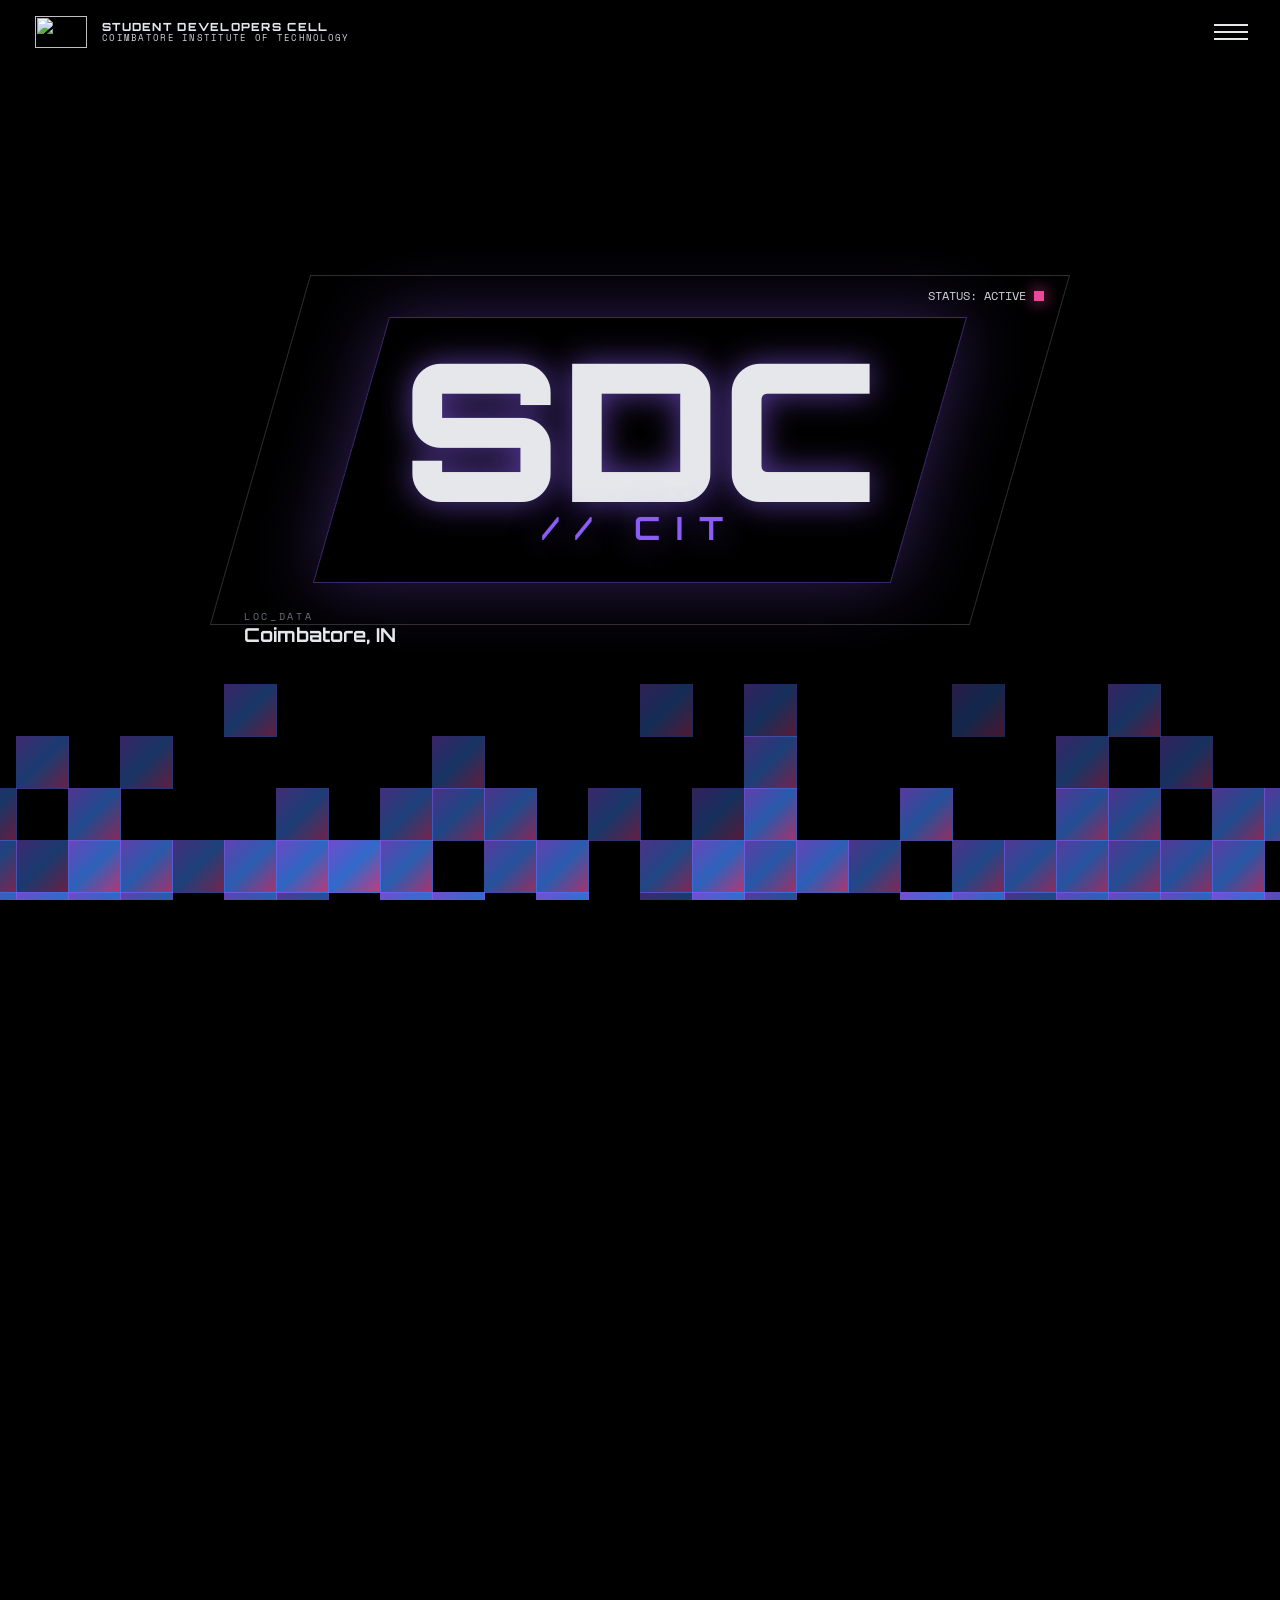
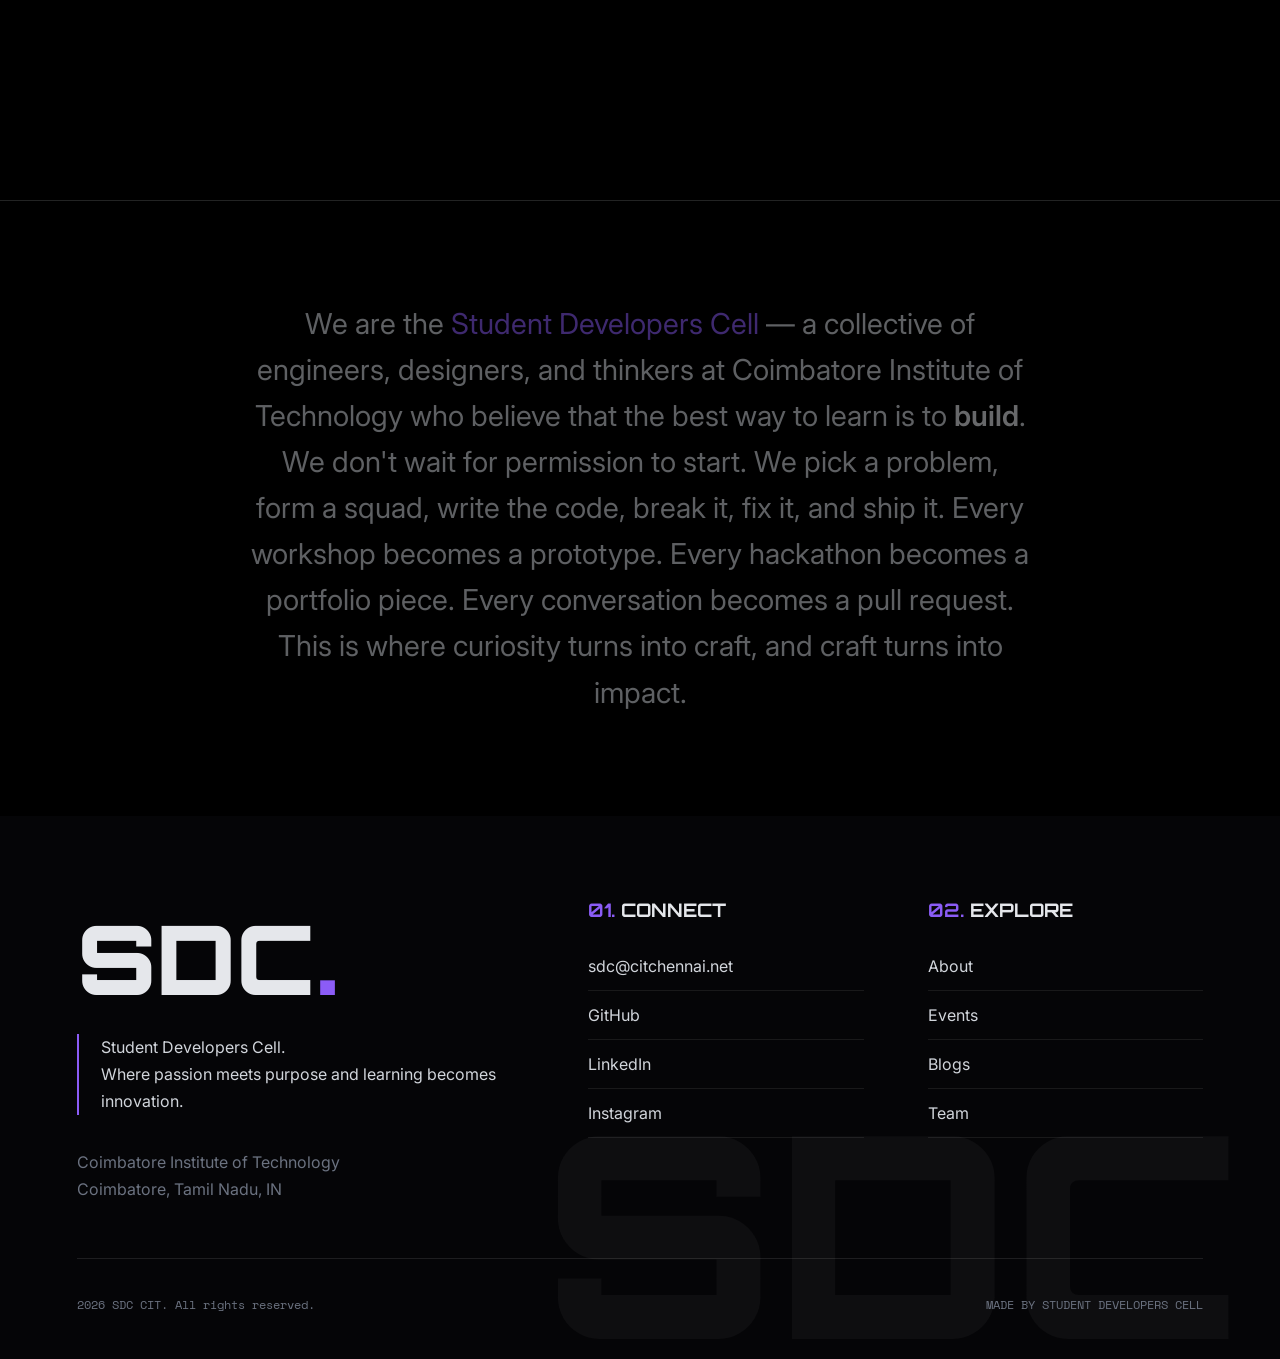
==== commit 1f1a7817: "Redesign: new menu, minimal pages, team profiles with unique URLs, proximity text effect" ====
--- a/index.html
+++ b/index.html
@@ -30,27 +30,24 @@
     <div class="menu-panel" id="menuPanel" aria-hidden="true">
       <div class="menu-bg"></div>
       <div class="menu-topline">
-        <span>DEVELOPMENT</span><b>/</b><span>INNOVATION</span><b>/</b><span>EXECUTION</span>
+        <span></span><b>/</b><span>INNOVATION</span><b>/</b><span>COLLABORATION</span>
       </div>
       <div class="menu-pagination">
         <button data-target="index.html">HOME</button>
         <button data-target="about.html">ABOUT</button>
         <button data-target="events.html">EVENTS</button>
-        <button data-target="modules.html">MODULES</button>
+        <button data-target="blogs.html">BLOGS</button>
         <button data-target="team.html">TEAM</button>
         <button data-target="contact.html">CONTACT</button>
       </div>
-      <div class="menu-links">
-        <a href="index.html"><span>01</span>HOME</a>
-        <a href="about.html"><span>02</span>ABOUT</a>
-        <a href="events.html"><span>03</span>EVENTS</a>
-        <a href="modules.html"><span>04</span>MODULES</a>
-        <a href="team.html"><span>05</span>TEAM</a>
-        <a href="contact.html"><span>06</span>CONTACT</a>
+      <div class="menu-center" id="menuCenter">
+        <span class="menu-center-num" id="menuCenterNum">01</span>
+        <span class="menu-center-label" id="menuCenterLabel">HOME</span>
       </div>
       <p class="menu-brief">
-        Student-led, builder-first, and product-minded. Shipping projects, workshops,
-        hackathons, and peer learning from Coimbatore Institute of Technology.
+        At Student Developers Cell, we believe in building innovation through collaboration,
+        empowering students with modern technology, and creating a strong ecosystem where
+        ideas become shipped products.
       </p>
     </div>
 
@@ -81,43 +78,19 @@
         </div>
       </section>
 
-      <section class="section-shell home-gateway">
-        <div class="section-log"><span></span>SYSTEM_HOME_LOG</div>
-        <div class="section-heading">
-          <div>
-            <h2>Enter The Cell</h2>
-            <p>Separate pages for every SDC module</p>
-          </div>
+      <section class="section-shell home-about-text">
+        <div class="proximity-text" id="proximityText">
           <p>
-            The site now works as a multi-page experience. Choose a module below to open
-            its dedicated page while keeping the SOSC-inspired system interface.
+            We are the <em>Student Developers Cell</em> — a collective of engineers, designers, and thinkers
+            at Coimbatore Institute of Technology who believe that the best way to learn is to
+            <strong>build</strong>. We don't wait for permission to start. We pick a problem, form a squad,
+            write the code, break it, fix it, and ship it. Every workshop becomes a prototype.
+            Every hackathon becomes a portfolio piece. Every conversation becomes a pull request.
+            This is where curiosity turns into craft, and craft turns into impact.
           </p>
         </div>
-        <div class="metric-strip reveal">
-          <article><strong>5+</strong><span>Active tracks</span></article>
-          <article><strong>24H</strong><span>Build sprint culture</span></article>
-          <article><strong>AI</strong><span>Applied systems focus</span></article>
-          <article><strong>OS</strong><span>Open contribution habit</span></article>
-        </div>
-        <div class="gateway-grid reveal">
-          <a href="about.html"><span>01</span><strong>About</strong><small>Who SDC is and what it builds.</small></a>
-          <a href="events.html"><span>02</span><strong>Events</strong><small>Hackathons, workshops, talks, and showcases.</small></a>
-          <a href="modules.html"><span>03</span><strong>Modules</strong><small>The technical tracks and communities inside SDC.</small></a>
-          <a href="team.html"><span>04</span><strong>Team</strong><small>The builders, mentors, and operating groups.</small></a>
-          <a href="contact.html"><span>05</span><strong>Contact</strong><small>Coordinates, links, and ways to join.</small></a>
-        </div>
-        <div class="command-panel reveal">
-          <div>
-            <span>CORE_SYS // STATUS</span>
-            <h3>From curiosity to shipped work</h3>
-          </div>
-          <p>
-            SDC is designed around a simple loop: learn a skill, build with a team,
-            review the result, and show the work publicly.
-          </p>
-          <a href="modules.html">Open Modules</a>
-        </div>
       </section>
+
     </main>
 
     <footer class="site-footer">
@@ -131,19 +104,19 @@
         <div>
           <h3><span>01.</span> CONNECT</h3>
           <ul>
-            <li><a href="mailto:sdc@cit.edu.in">sdc@cit.edu.in <span>OPEN</span></a></li>
-            <li><a href="#">GitHub <span>OPEN</span></a></li>
-            <li><a href="#">LinkedIn <span>OPEN</span></a></li>
-            <li><a href="#">Instagram <span>OPEN</span></a></li>
+            <li><a href="mailto:sdc@citchennai.net">sdc@citchennai.net</a></li>
+            <li><a href="#">GitHub</a></li>
+            <li><a href="#">LinkedIn</a></li>
+            <li><a href="#">Instagram</a></li>
           </ul>
         </div>
         <div>
           <h3><span>02.</span> EXPLORE</h3>
           <ul>
-            <li><a href="about.html">About <span>GO</span></a></li>
-            <li><a href="events.html">Events <span>GO</span></a></li>
-            <li><a href="modules.html">Modules <span>GO</span></a></li>
-            <li><a href="team.html">Team <span>GO</span></a></li>
+            <li><a href="about.html">About</a></li>
+            <li><a href="events.html">Events</a></li>
+            <li><a href="blogs.html">Blogs</a></li>
+            <li><a href="team.html">Team</a></li>
           </ul>
         </div>
       </div>
@@ -153,6 +126,6 @@
       </div>
     </footer>
 
-    <script type="module" src="script.js"></script>
+    <script src="script.js"></script>
   </body>
 </html>
--- a/styles.css
+++ b/styles.css
@@ -48,7 +48,7 @@
   justify-content: space-between;
   padding: 0 32px;
   color: var(--white);
-  mix-blend-mode: difference;
+  /* mix-blend-mode: difference; */
 }
 
 .brand {
@@ -59,12 +59,10 @@
 
 .brand-mark {
   width: 58px;
-  /* height: 38px; */
+  height: 38px;
   display: grid;
   place-items: center;
   overflow: hidden;
-  /* border: 1px solid rgba(229, 231, 235, 0.22);
-  background: rgba(255, 255, 255, 0.96); */
 }
 
 .brand-mark img {
@@ -131,10 +129,10 @@
   position: fixed;
   inset: 0;
   z-index: 90;
-  display: grid;
-  grid-template-rows: 1fr auto 2.5fr 1fr;
-  padding: 88px 5vw 48px;
-  background: var(--black);
+  display: flex;
+  flex-direction: column;
+  padding: 0;
+  background: rgba(8, 8, 12, 0.96);
   color: var(--white);
   overflow: hidden;
   opacity: 0;
@@ -161,15 +159,18 @@
   position: absolute;
   inset: 0;
   background:
-    linear-gradient(rgba(139, 92, 246, 0.09) 1px, transparent 1px),
-    linear-gradient(90deg, rgba(59, 130, 246, 0.08) 1px, transparent 1px);
-  background-size: 64px 64px;
-  opacity: 0.35;
+    url('assets/logo.png') center / 40% no-repeat,
+    linear-gradient(rgba(139, 92, 246, 0.04) 1px, transparent 1px),
+    linear-gradient(90deg, rgba(59, 130, 246, 0.04) 1px, transparent 1px);
+  background-size: 40% auto, 80px 80px, 80px 80px;
+  opacity: 0.08;
+  filter: contrast(1.2);
 }
 
 .menu-topline,
 .menu-pagination,
 .menu-links,
+.menu-center,
 .menu-brief {
   position: relative;
   z-index: 1;
@@ -177,91 +178,92 @@
 
 .menu-topline {
   display: flex;
-  align-items: flex-start;
-  gap: 12px;
-  font-family: "Space Mono", monospace;
-  font-size: 0.78rem;
+  align-items: center;
+  justify-content: space-between;
+  padding: 24px 5vw;
+  font-family: "Space Mono", monospace;
+  font-size: 0.72rem;
   letter-spacing: 0.2em;
   color: var(--secondary);
 }
 
 .menu-topline b {
-  color: var(--purple);
+  color: var(--muted);
 }
 
 .menu-pagination {
   display: flex;
   flex-wrap: wrap;
-  gap: 10px;
-  border-top: 1px solid var(--line);
-  border-bottom: 1px solid var(--line);
-  padding: 16px 0;
+  justify-content: center;
+  gap: 0;
+  padding: 0 5vw;
 }
 
 .menu-pagination button {
-  border: 1px solid var(--line);
+  border: none;
+  border-bottom: 2px solid transparent;
   background: transparent;
-  color: var(--secondary);
-  padding: 9px 14px;
-  font-family: "Space Mono", monospace;
-  font-size: 0.65rem;
+  color: var(--muted);
+  padding: 10px 18px;
+  font-family: "Space Mono", monospace;
+  font-size: 0.7rem;
+  letter-spacing: 0.12em;
   cursor: pointer;
-}
-
-.menu-pagination button.is-current,
-.menu-links a.is-current {
-  color: var(--white);
+  transition: color 200ms ease, border-color 200ms ease;
 }
 
 .menu-pagination button.is-current {
-  border-color: var(--purple);
-  box-shadow: 0 0 20px rgba(139, 92, 246, 0.25);
+  border-bottom-color: var(--white);
+  color: var(--white);
+}
+
+.menu-pagination button:hover {
+  color: var(--white);
 }
 
 .menu-links {
-  display: flex;
+  display: none;
+}
+
+.menu-center {
+  flex: 1;
+  display: flex;
+  flex-direction: column;
   align-items: center;
-  gap: 4vw;
-  overflow-x: auto;
-  scrollbar-width: none;
-}
-
-.menu-links::-webkit-scrollbar {
-  display: none;
-}
-
-.menu-links a {
-  flex: 0 0 auto;
+  justify-content: center;
+  gap: 8px;
+  cursor: pointer;
+  user-select: none;
+}
+
+.menu-center-num {
+  color: var(--muted);
+  font-family: "Space Mono", monospace;
+  font-size: 1.1rem;
+  letter-spacing: 0.3em;
+}
+
+.menu-center-label {
   font-family: Orbitron, monospace;
-  font-size: clamp(3.2rem, 12vw, 11rem);
+  font-size: clamp(4rem, 14vw, 10rem);
   font-weight: 900;
-  letter-spacing: 0.02em;
-  transition: color 200ms ease;
-}
-
-.menu-links a:hover {
-  color: var(--purple);
-}
-
-.menu-links a.is-current {
-  text-shadow: 0 0 28px rgba(139, 92, 246, 0.5);
-}
-
-.menu-links span {
-  display: inline-block;
-  margin-right: 1rem;
-  color: var(--pink);
-  font-family: "Space Mono", monospace;
-  font-size: 0.14em;
-  vertical-align: top;
+  letter-spacing: 0.04em;
+  line-height: 1;
+  transition: text-shadow 300ms ease;
+}
+
+.menu-center:hover .menu-center-label {
+  text-shadow: 0 0 60px rgba(255, 255, 255, 0.15);
 }
 
 .menu-brief {
-  max-width: 760px;
-  align-self: end;
-  color: var(--secondary);
-  font-family: "Space Mono", monospace;
+  padding: 24px 5vw 32px;
+  max-width: 100%;
+  color: var(--muted);
+  font-family: "Space Mono", monospace;
+  font-size: 0.75rem;
   line-height: 1.8;
+  text-align: left;
 }
 
 .hero-stage {
@@ -269,7 +271,7 @@
 }
 
 .landing-spacer {
-  height: 320vh;
+  height: 200vh;
 }
 
 .hero-fixed {
@@ -406,6 +408,7 @@
   font-size: clamp(0.68rem, 1.5vw, 0.9rem);
   letter-spacing: 0.28em;
   text-transform: uppercase;
+  margin: 0;
 }
 
 .hero-title-wrap h1 {
@@ -665,18 +668,160 @@
   font-weight: 900;
 }
 
+.page-hero {
+  counter-reset: division;
+}
+
 .team-list {
   margin-top: 28px;
+  display: grid;
+  grid-template-columns: repeat(4, 1fr);
+  gap: 32px 24px;
+}
+
+.team-division {
+  counter-increment: division;
+  margin-top: 60px;
+}
+
+.team-division:first-of-type {
+  margin-top: 30px;
+}
+
+.team-division .team-list {
+  margin-top: 22px;
+}
+
+.team-division-title {
+  display: flex;
+  align-items: center;
+  gap: 12px;
+  margin: 0;
+  padding-bottom: 14px;
+  border-bottom: 1px solid var(--line);
+  color: var(--white);
+  font-family: Orbitron, monospace;
+  font-size: clamp(1rem, 2vw, 1.35rem);
+  font-weight: 700;
+  letter-spacing: 0.04em;
+  text-transform: uppercase;
+}
+
+.team-division-title::before {
+  content: counter(division, decimal-leading-zero) " /";
+  flex: none;
+  color: var(--pink);
+  font-family: "Space Mono", monospace;
+  font-size: 0.72rem;
+  font-weight: 700;
+  letter-spacing: 0.1em;
+}
+
+.team-division-title::after {
+  content: "";
+  width: 8px;
+  height: 8px;
+  flex: none;
+  margin-left: auto;
+  background: var(--pink);
+  box-shadow: 0 0 12px var(--pink);
 }
 
 .team-row {
   position: relative;
-  min-height: 104px;
-  display: grid;
-  grid-template-columns: 1fr auto 1fr;
-  gap: 24px;
+  display: flex;
+  flex-direction: column;
   align-items: center;
-  border-bottom: 1px solid var(--line);
+  text-align: center;
+  gap: 10px;
+  padding: 18px;
+  border: 1px solid var(--line);
+  background: linear-gradient(165deg, rgba(139, 92, 246, 0.08), rgba(15, 16, 24, 0) 65%);
+  transition: transform 260ms ease, border-color 260ms ease, box-shadow 260ms ease;
+}
+
+.team-row::before,
+.team-row::after {
+  content: "";
+  position: absolute;
+  width: 14px;
+  height: 14px;
+  border: 1px solid transparent;
+  opacity: 0;
+  transition: opacity 260ms ease;
+  pointer-events: none;
+}
+
+.team-row::before {
+  top: -1px;
+  left: -1px;
+  border-top-color: var(--purple);
+  border-left-color: var(--purple);
+}
+
+.team-row::after {
+  bottom: -1px;
+  right: -1px;
+  border-bottom-color: var(--pink);
+  border-right-color: var(--pink);
+}
+
+.team-row:hover {
+  transform: translateY(-6px);
+  border-color: rgba(139, 92, 246, 0.5);
+  box-shadow: 0 22px 44px rgba(139, 92, 246, 0.16);
+}
+
+.team-row:hover::before,
+.team-row:hover::after {
+  opacity: 1;
+}
+
+.team-row > .tags:first-of-type {
+  order: 3;
+  justify-content: center;
+}
+
+.team-row > .tags:first-of-type span:first-child {
+  border-color: var(--pink);
+  color: var(--white);
+}
+
+.team-row .avatar {
+  order: 1;
+  width: 100%;
+  aspect-ratio: 4 / 5;
+  height: auto;
+}
+
+.team-row > div:last-child {
+  order: 2;
+  display: flex;
+  flex-direction: column;
+  align-items: center;
+  gap: 8px;
+}
+
+.team-row > div:last-child .tags {
+  justify-content: center;
+}
+
+.team-row > div:last-child .tags span {
+  padding: 0;
+  border: none;
+}
+
+.team-row > div:last-child .tags a {
+  font-size: 0.6rem;
+  letter-spacing: 0.1em;
+  color: var(--muted);
+  border-bottom: 1px solid transparent;
+  transition: color 200ms ease, border-color 200ms ease;
+}
+
+.team-row > div:last-child .tags a:hover {
+  color: var(--pink);
+  border-color: var(--pink);
 }
 
 .tags {
@@ -695,9 +840,27 @@
 }
 
 .team-row h3 {
+  position: relative;
   margin: 0;
-  font-size: clamp(1.2rem, 3vw, 2rem);
+  padding-bottom: 8px;
+  font-size: clamp(1.05rem, 1.6vw, 1.4rem);
   font-weight: 500;
+}
+
+.team-row h3::after {
+  content: "";
+  position: absolute;
+  left: 50%;
+  bottom: 0;
+  width: 0;
+  height: 1px;
+  background: var(--pink);
+  transition: width 260ms ease, left 260ms ease;
+}
+
+.team-row:hover h3::after {
+  width: 34px;
+  left: calc(50% - 17px);
 }
 
 .avatar {
@@ -711,12 +874,486 @@
     var(--panel);
   color: var(--white);
   font-family: Orbitron, monospace;
-  transition: transform 220ms ease, box-shadow 220ms ease;
-}
-
-.team-row:hover .avatar {
-  transform: scale(1.55);
-  box-shadow: 0 0 50px rgba(139, 92, 246, 0.35);
+  overflow: hidden;
+}
+
+.team-row .avatar img {
+  object-position: center 22%;
+  filter: grayscale(30%) contrast(1.05);
+  transition: transform 420ms ease, filter 320ms ease;
+}
+
+.team-row:hover .avatar img {
+  transform: scale(1.08);
+  filter: grayscale(0%) contrast(1.08);
+}
+
+.member-link {
+  display: block;
+  order: 1;
+  width: 100%;
+  border-radius: 0;
+}
+
+.member-link .avatar {
+  cursor: pointer;
+  transition: box-shadow 260ms ease;
+}
+
+.member-link:hover .avatar,
+.member-link:focus-visible .avatar {
+  box-shadow: 0 0 0 1px var(--pink), 0 18px 34px rgba(236, 72, 153, 0.22);
+}
+
+.member-name-link {
+  cursor: pointer;
+  transition: color 200ms ease;
+}
+
+.member-name-link:hover,
+.member-name-link:focus-visible {
+  color: var(--pink);
+}
+
+/* ---------------------------------------------
+   Member profile page (QR / ID-card destination)
+--------------------------------------------- */
+
+.profile-breadcrumb {
+  display: flex;
+  align-items: center;
+  gap: 10px;
+  color: var(--purple);
+  font-family: "Space Mono", monospace;
+  font-size: 0.72rem;
+  font-weight: 700;
+  letter-spacing: 0.12em;
+  text-transform: uppercase;
+}
+
+.profile-breadcrumb a {
+  color: var(--muted);
+  border-bottom: 1px solid transparent;
+  transition: color 200ms ease, border-color 200ms ease;
+}
+
+.profile-breadcrumb a:hover {
+  color: var(--white);
+  border-color: var(--line);
+}
+
+.profile-breadcrumb b {
+  color: var(--line);
+  font-weight: 400;
+}
+
+.profile-layout {
+  display: flex;
+  align-items: flex-start;
+  gap: 40px;
+  margin-top: 30px;
+}
+
+.profile-card {
+  position: relative;
+  display: grid;
+  grid-template-columns: 300px 1fr;
+  gap: 44px;
+  flex: 1;
+  min-width: 0;
+  margin-top: 0;
+  padding: 36px;
+  border: 1px solid var(--line);
+  background: linear-gradient(165deg, rgba(139, 92, 246, 0.08), rgba(15, 16, 24, 0) 65%);
+}
+
+.profile-card::before,
+.profile-card::after {
+  content: "";
+  position: absolute;
+  width: 22px;
+  height: 22px;
+  border: 1px solid transparent;
+  pointer-events: none;
+}
+
+.profile-card::before {
+  top: -1px;
+  left: -1px;
+  border-top-color: var(--purple);
+  border-left-color: var(--purple);
+}
+
+.profile-card::after {
+  bottom: -1px;
+  right: -1px;
+  border-bottom-color: var(--pink);
+  border-right-color: var(--pink);
+}
+
+.id-card-mock {
+  position: relative;
+  flex: none;
+  width: 200px;
+  display: flex;
+  flex-direction: column;
+  gap: 12px;
+  padding: 20px 18px 16px;
+  border: 1px solid var(--line);
+  background:
+    linear-gradient(165deg, rgba(59, 130, 246, 0.12), rgba(15, 16, 24, 0) 70%),
+    var(--panel);
+}
+
+.id-card-mock::before,
+.id-card-mock::after {
+  content: "";
+  position: absolute;
+  width: 16px;
+  height: 16px;
+  border: 1px solid transparent;
+  pointer-events: none;
+}
+
+.id-card-mock::before {
+  top: -1px;
+  left: -1px;
+  border-top-color: var(--blue);
+  border-left-color: var(--blue);
+}
+
+.id-card-mock::after {
+  bottom: -1px;
+  right: -1px;
+  border-bottom-color: var(--purple);
+  border-right-color: var(--purple);
+}
+
+.id-card-punch {
+  position: absolute;
+  top: -8px;
+  left: 50%;
+  width: 48px;
+  height: 15px;
+  transform: translateX(-50%);
+  background: var(--black);
+  border: 1px solid var(--line);
+  border-top: none;
+}
+
+.id-card-top {
+  display: flex;
+  align-items: center;
+  justify-content: space-between;
+  color: var(--muted);
+  font-family: "Space Mono", monospace;
+  font-size: 0.58rem;
+  font-weight: 700;
+  letter-spacing: 0.08em;
+  text-transform: uppercase;
+}
+
+.id-card-brand {
+  color: var(--white);
+}
+
+.id-card-photo {
+  aspect-ratio: 5 / 6;
+  overflow: hidden;
+  border: 1px solid var(--line);
+  background: var(--panel-soft);
+}
+
+.id-card-photo img {
+  width: 100%;
+  height: 100%;
+  object-fit: cover;
+  object-position: center 22%;
+  filter: grayscale(15%) contrast(1.05);
+}
+
+.id-card-info {
+  display: flex;
+  flex-direction: column;
+  align-items: center;
+  gap: 2px;
+  text-align: center;
+}
+
+.id-card-info strong {
+  font-family: Orbitron, monospace;
+  font-size: 0.86rem;
+  color: var(--white);
+  text-transform: uppercase;
+}
+
+.id-card-info span {
+  color: var(--purple);
+  font-family: "Space Mono", monospace;
+  font-size: 0.6rem;
+  letter-spacing: 0.06em;
+  text-transform: uppercase;
+}
+
+.id-card-qr {
+  align-self: center;
+  width: 108px;
+  padding: 8px;
+  background: #ffffff;
+}
+
+.id-card-qr svg {
+  display: block;
+  width: 100%;
+  height: 100%;
+}
+
+.id-card-footer {
+  display: flex;
+  flex-direction: column;
+  align-items: center;
+  gap: 4px;
+  padding-top: 12px;
+  border-top: 1px dashed var(--line);
+  color: var(--muted);
+  font-family: "Space Mono", monospace;
+  font-size: 0.56rem;
+  letter-spacing: 0.08em;
+  text-transform: uppercase;
+}
+
+.id-card-footer span:first-child {
+  color: var(--pink);
+  font-weight: 700;
+}
+
+.profile-avatar-frame {
+  position: relative;
+  aspect-ratio: 4 / 5;
+  overflow: hidden;
+  border: 1px solid var(--line);
+  background:
+    linear-gradient(135deg, rgba(139, 92, 246, 0.35), rgba(236, 72, 153, 0.15)),
+    var(--panel);
+}
+
+.profile-avatar-frame img {
+  position: absolute;
+  inset: 0;
+  width: 100%;
+  height: 100%;
+  object-fit: cover;
+  object-position: center 22%;
+  filter: grayscale(15%) contrast(1.05);
+}
+
+.profile-avatar-frame::after {
+  content: "";
+  position: absolute;
+  inset: 0;
+  background: linear-gradient(
+    to bottom,
+    transparent 0%,
+    rgba(139, 92, 246, 0.24) 48%,
+    transparent 100%
+  );
+  transform: translateY(-100%);
+  animation: profileScan 3.6s ease-in-out infinite;
+  pointer-events: none;
+}
+
+@keyframes profileScan {
+  0% {
+    transform: translateY(-100%);
+  }
+  55%,
+  100% {
+    transform: translateY(100%);
+  }
+}
+
+.profile-id-chip {
+  position: absolute;
+  left: 10px;
+  bottom: 10px;
+  display: flex;
+  align-items: center;
+  gap: 8px;
+  padding: 5px 9px;
+  background: rgba(5, 5, 7, 0.72);
+  border: 1px solid var(--line);
+  backdrop-filter: blur(6px);
+  color: var(--secondary);
+  font-family: "Space Mono", monospace;
+  font-size: 0.62rem;
+  letter-spacing: 0.08em;
+}
+
+.profile-id-chip span {
+  width: 7px;
+  height: 7px;
+  flex: none;
+  background: var(--pink);
+  box-shadow: 0 0 10px var(--pink);
+  animation: pulse 1.2s infinite;
+}
+
+.profile-body {
+  display: flex;
+  flex-direction: column;
+  gap: 18px;
+  min-width: 0;
+}
+
+.profile-status {
+  display: inline-flex;
+  align-items: center;
+  gap: 8px;
+  width: fit-content;
+  padding: 6px 12px;
+  border: 1px solid rgba(139, 92, 246, 0.5);
+  color: var(--secondary);
+  font-family: "Space Mono", monospace;
+  font-size: 0.66rem;
+  font-weight: 700;
+  letter-spacing: 0.1em;
+  text-transform: uppercase;
+}
+
+.profile-status span {
+  width: 7px;
+  height: 7px;
+  flex: none;
+  background: var(--purple);
+  box-shadow: 0 0 10px var(--purple);
+  animation: pulse 1.2s infinite;
+}
+
+.profile-body h1 {
+  margin: 0;
+  font-family: Orbitron, monospace;
+  font-size: clamp(2rem, 4.6vw, 3.4rem);
+  line-height: 1.02;
+  text-transform: uppercase;
+}
+
+.profile-division {
+  margin: 0;
+  color: var(--purple);
+  font-family: "Space Mono", monospace;
+  font-size: 0.78rem;
+  letter-spacing: 0.14em;
+  text-transform: uppercase;
+}
+
+.profile-socials {
+  display: flex;
+  flex-wrap: wrap;
+  gap: 12px;
+  margin-top: 6px;
+}
+
+.profile-socials a,
+.profile-actions button,
+.profile-actions a {
+  display: inline-flex;
+  justify-content: center;
+  align-items: center;
+  gap: 8px;
+  min-height: 44px;
+  padding: 0 18px;
+  border: 1px solid var(--purple);
+  background: var(--purple);
+  color: #050507;
+  font-family: "Space Mono", monospace;
+  font-size: 0.72rem;
+  font-weight: 700;
+  letter-spacing: 0.04em;
+  text-transform: uppercase;
+  cursor: pointer;
+}
+
+.profile-socials a.secondary {
+  background: transparent;
+  color: var(--white);
+}
+
+.profile-actions {
+  display: flex;
+  flex-wrap: wrap;
+  gap: 12px;
+  margin-top: 8px;
+  padding-top: 22px;
+  border-top: 1px solid var(--line);
+}
+
+.profile-actions button,
+.profile-actions a {
+  border-color: var(--line);
+  background: transparent;
+  color: var(--secondary);
+}
+
+.profile-actions button:hover,
+.profile-actions a:hover {
+  border-color: var(--pink);
+  color: var(--white);
+}
+
+.profile-nav {
+  display: grid;
+  grid-template-columns: 1fr 1fr;
+  gap: 18px;
+  margin-top: 44px;
+}
+
+.profile-nav a {
+  display: flex;
+  flex-direction: column;
+  gap: 6px;
+  padding: 18px 20px;
+  border: 1px solid var(--line);
+  background: rgba(15, 16, 24, 0.6);
+  transition: border-color 220ms ease, transform 220ms ease;
+}
+
+.profile-nav a:hover {
+  border-color: rgba(139, 92, 246, 0.5);
+  transform: translateY(-3px);
+}
+
+.profile-nav a:last-child {
+  text-align: right;
+  align-items: flex-end;
+}
+
+.profile-nav small {
+  color: var(--muted);
+  font-family: "Space Mono", monospace;
+  font-size: 0.64rem;
+  letter-spacing: 0.1em;
+  text-transform: uppercase;
+}
+
+.profile-nav strong {
+  font-family: Orbitron, monospace;
+  font-size: 0.98rem;
+  text-transform: uppercase;
+}
+
+.profile-not-found {
+  margin-top: 30px;
+  padding: 60px 36px;
+  border: 1px solid var(--line);
+  text-align: center;
+  color: var(--secondary);
+}
+
+.profile-not-found h2 {
+  margin: 0 0 12px;
+  font-family: Orbitron, monospace;
+  text-transform: uppercase;
+  color: var(--white);
 }
 
 .site-footer {
@@ -848,7 +1485,8 @@
   min-height: 82vh;
 }
 
-.gateway-grid {
+.gateway-grid,
+.contact-grid {
   display: grid;
   grid-template-columns: repeat(5, minmax(0, 1fr));
   gap: 16px;
@@ -889,7 +1527,8 @@
   text-transform: uppercase;
 }
 
-.gateway-grid a {
+.gateway-grid a,
+.contact-grid a {
   min-height: 220px;
   display: flex;
   flex-direction: column;
@@ -902,106 +1541,37 @@
   transition: transform 220ms ease, border-color 220ms ease, box-shadow 220ms ease;
 }
 
-.gateway-grid a:hover {
+.gateway-grid a:hover,
+.contact-grid a:hover {
   transform: translateY(-4px);
   border-color: rgba(139, 92, 246, 0.72);
   box-shadow: 0 0 38px rgba(139, 92, 246, 0.2);
 }
 
-.gateway-grid span {
+.gateway-grid span,
+.contact-grid span {
   color: var(--pink);
   font-family: "Space Mono", monospace;
   font-size: 0.72rem;
   letter-spacing: 0.14em;
 }
 
-.gateway-grid strong {
+.gateway-grid strong,
+.contact-grid strong {
   color: var(--white);
   font-family: Orbitron, monospace;
   font-size: 1.3rem;
   text-transform: uppercase;
 }
 
-.gateway-grid small {
+.gateway-grid small,
+.contact-grid small {
   color: var(--secondary);
   line-height: 1.6;
 }
 
-/* Redesigned Unified Contact Cards Panel */
 .contact-grid {
-  display: grid;
-  grid-template-columns: repeat(4, 1fr);
-  gap: 16px;
-  margin-top: 34px;
-  margin-bottom: 40px;
-  background: rgba(139, 92, 246, 0.02);
-  border: 1px solid var(--line);
-  padding: 24px;
-  border-radius: 4px;
-}
-
-.contact-grid a {
-  display: flex;
-  flex-direction: column;
-  justify-content: space-between;
-  gap: 12px;
-  padding: 20px;
-  border: 1px solid rgba(139, 92, 246, 0.1);
-  background: rgba(139, 92, 246, 0.01);
-  border-radius: 4px;
-  transition: all 240ms cubic-bezier(0.16, 1, 0.3, 1);
-  text-decoration: none;
-}
-
-.contact-grid a:hover {
-  background-color: rgba(139, 92, 246, 0.06);
-  border-color: var(--purple);
-  box-shadow: 0 4px 20px rgba(139, 92, 246, 0.15);
-  transform: translateY(-2px);
-}
-
-.contact-grid span {
-  color: var(--pink);
-  font-family: "Space Mono", monospace;
-  font-size: 0.68rem;
-  letter-spacing: 0.12em;
-  font-weight: 600;
-  text-transform: uppercase;
-}
-
-.contact-grid strong {
-  color: var(--white);
-  font-family: Orbitron, monospace;
-  font-size: 1.1rem;
-  text-transform: uppercase;
-  letter-spacing: 0.02em;
-  line-break: anywhere;
-  transition: color 240ms ease, text-shadow 240ms ease;
-}
-
-.contact-grid a:hover strong {
-  color: var(--purple);
-  text-shadow: 0 0 10px rgba(139, 92, 246, 0.3);
-}
-
-.contact-grid small {
-  color: var(--secondary);
-  line-height: 1.4;
-  font-size: 0.78rem;
-}
-
-@media (max-width: 1024px) {
-  .contact-grid {
-    grid-template-columns: repeat(2, 1fr);
-  }
-}
-
-@media (max-width: 640px) {
-  .contact-grid {
-    grid-template-columns: 1fr;
-    padding: 16px;
-    gap: 12px;
-  }
+  grid-template-columns: repeat(4, minmax(0, 1fr));
 }
 
 .command-panel,
@@ -1300,35 +1870,50 @@
     grid-template-columns: 1fr;
   }
 
+  .team-list {
+    grid-template-columns: repeat(2, 1fr);
+    gap: 24px 18px;
+  }
+
   .team-row {
-    grid-template-columns: 74px 1fr;
-    grid-template-areas:
-      "avatar name"
-      "avatar tags";
-    gap: 8px 18px;
-    padding: 18px 0;
-  }
-
-  .team-row .avatar {
-    grid-area: avatar;
-    width: 74px;
-    height: 74px;
-  }
-
-  .team-row h3 {
-    grid-area: name;
-  }
-
-  .team-row .tags {
-    grid-area: tags;
-  }
-
-  .team-row:hover .avatar {
+    padding: 14px;
+  }
+
+  .team-row:hover .avatar img {
     transform: none;
   }
 
   .footer-bottom {
     flex-direction: column;
+  }
+
+  .profile-card {
+    grid-template-columns: 1fr;
+    gap: 26px;
+    padding: 26px;
+  }
+
+  .profile-avatar-frame {
+    max-width: 280px;
+  }
+
+  .profile-layout {
+    flex-direction: column;
+    align-items: center;
+  }
+
+  .id-card-mock {
+    width: 100%;
+    max-width: 240px;
+  }
+
+  .profile-nav {
+    grid-template-columns: 1fr;
+  }
+
+  .profile-nav a:last-child {
+    text-align: left;
+    align-items: flex-start;
   }
 }
 
@@ -1355,144 +1940,791 @@
     min-height: auto;
     padding: 22px;
   }
-}
-
-/* Google Auth UI */
-.google-auth-box {
-  grid-column: 1 / -1;
+
+  .team-list {
+    grid-template-columns: 1fr;
+  }
+
+  .profile-card {
+    padding: 20px;
+  }
+
+  .profile-avatar-frame {
+    max-width: 220px;
+  }
+}
+
+/* =========================================================
+   MINIMAL REDESIGN — Home About Text / Proximity Effect
+   ========================================================= */
+
+.home-about-text {
+  position: relative;
+  z-index: 20;
   display: flex;
   flex-direction: column;
-  gap: 12px;
-  background: rgba(139, 92, 246, 0.03);
-  border: 1px solid var(--line);
-  padding: 18px;
-  margin-bottom: 12px;
-}
-.google-auth-box .auth-header {
-  display: flex;
-  justify-content: space-between;
-  align-items: center;
-}
-.google-auth-box .auth-title {
-  font-family: "Space Mono", monospace;
-  font-size: 0.72rem;
-  letter-spacing: 0.08em;
-  color: var(--pink);
-  text-transform: uppercase;
-}
-.google-auth-box .auth-status {
-  font-size: 0.78rem;
-  color: var(--secondary);
-  line-height: 1.4;
-}
-.google-auth-box .auth-user {
-  display: flex;
-  align-items: center;
-  gap: 12px;
-  background: rgba(139, 92, 246, 0.06);
-  padding: 10px 14px;
-  border: 1px solid rgba(139, 92, 246, 0.15);
-}
-.google-auth-box .auth-user img {
-  width: 32px;
-  height: 32px;
-  border-radius: 50%;
-  border: 1.5px solid var(--purple);
-  background: #050507;
-}
-.google-auth-box .auth-user-info {
-  display: flex;
-  flex-direction: column;
-  flex-grow: 1;
-}
-.google-auth-box .auth-user-name {
-  color: var(--white);
-  font-size: 0.8rem;
-  font-weight: 500;
-}
-.google-auth-box .auth-user-email {
-  color: var(--secondary);
-  font-size: 0.72rem;
-  font-family: "Space Mono", monospace;
-}
-.google-auth-box .btn-disconnect {
-  background: transparent;
-  border: none;
-  color: var(--pink);
-  font-family: "Space Mono", monospace;
-  font-size: 0.68rem;
-  cursor: pointer;
-  text-transform: uppercase;
-  letter-spacing: 0.05em;
-  padding: 4px 8px;
-  border: 1px solid rgba(244, 63, 94, 0.2);
-  border-radius: 2px;
-  transition: all 0.2s ease;
-}
-.google-auth-box .btn-disconnect:hover {
-  background: rgba(244, 63, 94, 0.1);
-  border-color: var(--pink);
-}
-
-/* GSI Button styling */
-.gsi-material-button {
-  -moz-user-select: none;
-  -webkit-user-select: none;
-  -ms-user-select: none;
-  -webkit-appearance: none;
-  background-color: #050507;
-  background-image: none;
-  border: 1px solid var(--line);
-  -webkit-border-radius: 4px;
-  border-radius: 4px;
-  -webkit-box-sizing: border-box;
-  box-sizing: border-box;
-  color: var(--white);
-  cursor: pointer;
-  font-family: 'Inter', sans-serif;
-  font-size: 13px;
-  font-weight: 500;
-  height: 42px;
-  letter-spacing: 0.25px;
-  outline: none;
-  overflow: hidden;
-  padding: 0 16px;
-  position: relative;
-  text-align: center;
-  transition: background-color .218s, border-color .218s, box-shadow .218s;
-  vertical-align: middle;
-  white-space: nowrap;
-  width: auto;
-  max-width: 280px;
-  display: inline-flex;
   align-items: center;
   justify-content: center;
-}
-.gsi-material-button:hover {
-  background-color: rgba(139, 92, 246, 0.08);
+  text-align: center;
+  gap: 40px;
+  padding: 100px 5vw;
+}
+
+.proximity-text {
+  max-width: 780px;
+  margin: 0 auto;
+}
+
+.proximity-text p {
+  font-size: clamp(1.2rem, 2.8vw, 1.8rem);
+  line-height: 1.6;
+  color: var(--secondary);
+  margin: 0;
+}
+
+.proximity-text em {
+  font-style: normal;
+  color: var(--purple);
+}
+
+.proximity-text strong {
+  color: var(--white);
+  font-weight: 600;
+}
+
+.proximity-text .word {
+  display: inline-block;
+  transition: opacity 0.2s ease, transform 0.2s ease, color 0.2s ease;
+  opacity: 0.45;
+}
+
+.proximity-text .word.near {
+  opacity: 1;
+  color: var(--white);
+  transform: scale(1.04);
+}
+
+.proximity-text .word.closest {
+  opacity: 1;
+  color: var(--purple);
+  transform: scale(1.12);
+  text-shadow: 0 0 18px rgba(139, 92, 246, 0.4);
+}
+
+.home-nav {
+  display: flex;
+  flex-wrap: wrap;
+  justify-content: center;
+  gap: 16px;
+}
+
+.home-nav a {
+  padding: 12px 24px;
+  border: 1px solid var(--line);
+  color: var(--secondary);
+  font-family: "Space Mono", monospace;
+  font-size: 0.76rem;
+  letter-spacing: 0.1em;
+  text-transform: uppercase;
+  transition: border-color 200ms ease, color 200ms ease, transform 200ms ease;
+}
+
+.home-nav a:hover {
   border-color: var(--purple);
-  box-shadow: 0 0 12px rgba(139, 92, 246, 0.15);
-}
-.gsi-material-button-icon {
-  height: 18px;
-  margin-right: 12px;
-  min-width: 18px;
-  width: 18px;
-}
-.gsi-material-button-content-wrapper {
+  color: var(--white);
+  transform: translateY(-2px);
+}
+
+/* =========================================================
+   MINIMAL About Page
+   ========================================================= */
+
+.about-prose {
+  max-width: 700px;
+  margin: 40px auto 0;
+}
+
+.about-prose p {
+  color: var(--secondary);
+  line-height: 1.85;
+  margin: 0 0 24px;
+}
+
+.about-prose .about-lead {
+  font-size: 1.2rem;
+  color: var(--white);
+  line-height: 1.7;
+}
+
+.about-prose strong {
+  color: var(--purple);
+  font-weight: 600;
+}
+
+.about-prose .about-award {
+  margin-top: 40px;
+  padding-top: 24px;
+  border-top: 1px solid var(--line);
+  color: var(--muted);
+}
+
+.about-prose .about-award em {
+  color: var(--pink);
+  font-style: normal;
+}
+
+.coverflow {
+  position: relative;
+  height: 420px;
+  margin-top: 50px;
+  display: flex;
   align-items: center;
-  display: flex;
-  flex-direction: row;
-  flex-wrap: nowrap;
+  justify-content: center;
+  overflow: hidden;
+  perspective: 1500px;
+}
+
+.coverflow-ring {
+  position: relative;
+  width: 360px;
+  height: 280px;
+  transform-style: preserve-3d;
+  animation: coverflow-spin 55s linear infinite;
+}
+
+.cf-slide {
+  position: absolute;
+  inset: 0;
+  padding: 6px;
+  border: 1px solid var(--line);
+  background: #050508;
+  box-shadow: 0 24px 50px rgba(0, 0, 0, 0.55);
+  backface-visibility: hidden;
+}
+
+.cf-slide img {
+  width: 100%;
   height: 100%;
-  justify-content: space-between;
+  object-fit: cover;
+  display: block;
+  filter: contrast(1.05);
+}
+
+.coverflow::before,
+.coverflow::after {
+  content: "";
+  position: absolute;
+  top: 0;
+  bottom: 0;
+  width: 140px;
+  z-index: 2;
+  pointer-events: none;
+}
+
+.coverflow::before {
+  left: 0;
+  background: linear-gradient(90deg, #05050a 10%, transparent 100%);
+}
+
+.coverflow::after {
+  right: 0;
+  background: linear-gradient(270deg, #05050a 10%, transparent 100%);
+}
+
+@keyframes coverflow-spin {
+  from { transform: rotateY(0deg); }
+  to { transform: rotateY(-360deg); }
+}
+
+@media (max-width: 900px) {
+  .coverflow { height: 300px; }
+  .coverflow-ring { width: 240px; height: 180px; }
+}
+
+/* =========================================================
+   MINIMAL Blogs Page
+   ========================================================= */
+
+.blogs-intro {
+  max-width: 640px;
+  margin: 20px 0 40px;
+  color: var(--secondary);
+  line-height: 1.75;
+  font-size: 1.05rem;
+}
+
+.blog-feed {
+  display: grid;
+  gap: 0;
+}
+
+.blog-entry {
+  padding: 32px 0;
+  border-bottom: 1px solid var(--line);
+}
+
+.blog-entry:first-child {
+  border-top: 1px solid var(--line);
+}
+
+.blog-entry .blog-tag {
+  color: var(--pink);
+  font-family: "Space Mono", monospace;
+  font-size: 0.64rem;
+  letter-spacing: 0.12em;
+  text-transform: uppercase;
+}
+
+.blog-entry h2 {
+  margin: 10px 0 0;
+  font-family: Orbitron, monospace;
+  font-size: clamp(1rem, 2.2vw, 1.5rem);
+  color: var(--white);
+  text-transform: uppercase;
+  line-height: 1.2;
+}
+
+.blog-entry .blog-meta {
+  margin: 8px 0 0;
+  color: var(--muted);
+  font-family: "Space Mono", monospace;
+  font-size: 0.68rem;
+  letter-spacing: 0.06em;
+}
+
+.blog-entry > p:last-of-type {
+  margin: 12px 0 0;
+  color: var(--secondary);
+  line-height: 1.7;
+  max-width: 640px;
+}
+
+.blog-read-link {
+  display: inline-block;
+  margin-top: 14px;
+  color: var(--purple);
+  font-family: "Space Mono", monospace;
+  font-size: 0.72rem;
+  letter-spacing: 0.06em;
+  border-bottom: 1px solid transparent;
+  transition: border-color 200ms ease, color 200ms ease;
+}
+
+.blog-read-link:hover {
+  color: var(--pink);
+  border-color: var(--pink);
+}
+
+.blog-featured {
+  padding: 40px 0;
+}
+
+.blog-featured h2 {
+  font-size: clamp(1.3rem, 3vw, 2rem);
+}
+
+.blogs-cta {
+  margin-top: 60px;
+  padding-top: 32px;
+  border-top: 1px solid var(--line);
+  color: var(--secondary);
+  line-height: 1.7;
+}
+
+.blogs-cta a {
+  display: inline-block;
+  margin-top: 12px;
+  color: var(--purple);
+  font-family: "Space Mono", monospace;
+  font-size: 0.76rem;
+  letter-spacing: 0.06em;
+  transition: color 200ms ease;
+}
+
+.blogs-cta a:hover {
+  color: var(--pink);
+}
+
+/* =========================================================
+   MINIMAL Team Page — Hover Reveal Cards
+   ========================================================= */
+
+.team-hover-list {
+  margin-top: 30px;
+}
+
+.team-hover-section {
+  margin-bottom: 48px;
+}
+
+.team-hover-section h2 {
+  margin: 0 0 16px;
+  font-family: "Space Mono", monospace;
+  font-size: 0.72rem;
+  letter-spacing: 0.14em;
+  text-transform: uppercase;
+  color: var(--muted);
+  padding-bottom: 12px;
+  border-bottom: 1px solid var(--line);
+}
+
+.team-hover-grid {
+  display: flex;
+  flex-wrap: wrap;
+  gap: 0;
+}
+
+.team-member {
+  position: relative;
+  padding: 10px 18px;
+  cursor: default;
+}
+
+.team-member-name {
+  font-family: Inter, system-ui, sans-serif;
+  font-size: clamp(0.95rem, 1.8vw, 1.2rem);
+  color: var(--secondary);
+  transition: color 200ms ease;
+  line-height: 2;
+  text-decoration: none;
+}
+
+.team-member:hover .team-member-name {
+  color: var(--white);
+}
+
+.team-member-name::after {
+  content: ",";
+  color: var(--muted);
+}
+
+.team-hover-grid .team-member:last-child .team-member-name::after {
+  content: "";
+}
+
+/* The hover card */
+.team-card {
+  position: absolute;
+  bottom: calc(100% + 12px);
+  left: 50%;
+  transform: translateX(-50%) translateY(8px);
+  width: 280px;
+  padding: 20px;
+  background: var(--panel);
+  border: 1px solid var(--line);
+  box-shadow: 0 20px 60px rgba(0, 0, 0, 0.7);
+  z-index: 100;
+  opacity: 0;
+  pointer-events: none;
+  transition: opacity 250ms ease, transform 250ms ease;
+}
+
+.team-member:hover .team-card {
+  opacity: 1;
+  transform: translateX(-50%) translateY(0);
+  pointer-events: auto;
+}
+
+.team-card-avatar {
+  width: 100%;
+  aspect-ratio: 4 / 5;
+  object-fit: cover;
+  object-position: center 20%;
+  border: 1px solid var(--line);
+  filter: grayscale(20%) contrast(1.05);
+  margin-bottom: 14px;
+}
+
+.team-card h3 {
+  margin: 0;
+  font-size: 1rem;
+  color: var(--white);
+  font-weight: 600;
+}
+
+.team-card .team-card-role {
+  margin: 4px 0 0;
+  color: var(--purple);
+  font-family: "Space Mono", monospace;
+  font-size: 0.66rem;
+  letter-spacing: 0.08em;
+  text-transform: uppercase;
+}
+
+.team-card .team-card-program {
+  margin: 2px 0 0;
+  color: var(--muted);
+  font-family: "Space Mono", monospace;
+  font-size: 0.62rem;
+  letter-spacing: 0.06em;
+}
+
+.team-card-socials {
+  display: flex;
+  gap: 10px;
+  margin-top: 12px;
+}
+
+.team-card-socials a {
+  color: var(--muted);
+  font-family: "Space Mono", monospace;
+  font-size: 0.62rem;
+  letter-spacing: 0.06em;
+  border-bottom: 1px solid transparent;
+  transition: color 180ms ease, border-color 180ms ease;
+}
+
+.team-card-socials a:hover {
+  color: var(--pink);
+  border-color: var(--pink);
+}
+
+/* =========================================================
+   MINIMAL Contact Page
+   ========================================================= */
+
+.contact-lines {
+  margin-top: 40px;
+}
+
+.contact-line {
+  display: flex;
+  align-items: baseline;
+  gap: 24px;
+  padding: 20px 0;
+  border-bottom: 1px solid var(--line);
+}
+
+.contact-line:first-child {
+  border-top: 1px solid var(--line);
+}
+
+.contact-line > span {
+  flex: none;
+  width: 80px;
+  color: var(--muted);
+  font-family: "Space Mono", monospace;
+  font-size: 0.68rem;
+  letter-spacing: 0.1em;
+  text-transform: uppercase;
+}
+
+.contact-line a,
+.contact-line p {
+  margin: 0;
+  color: var(--white);
+  font-size: 1rem;
+  line-height: 1.6;
+  transition: color 200ms ease;
+}
+
+.contact-line a:hover {
+  color: var(--purple);
+}
+
+.contact-socials {
+  display: flex;
+  gap: 16px;
+}
+
+.contact-socials a {
+  color: var(--secondary);
+  font-size: 0.9rem;
+}
+
+.contact-socials a:hover {
+  color: var(--purple);
+}
+
+.contact-form-wrap {
+  margin-top: 60px;
+  padding-top: 40px;
+  border-top: 1px solid var(--line);
+  max-width: 520px;
+}
+
+.contact-form-wrap h2 {
+  margin: 0 0 24px;
+  font-family: Orbitron, monospace;
+  font-size: 1.2rem;
+  text-transform: uppercase;
+  color: var(--white);
+}
+
+/* Footer link cleanup — remove "OPEN" / "GO" spans */
+.site-footer li a span {
+  display: none;
+}
+
+@media (max-width: 600px) {
+  .contact-line {
+    flex-direction: column;
+    gap: 6px;
+  }
+
+  .contact-line > span {
+    width: auto;
+  }
+
+  .team-card {
+    left: 0;
+    transform: translateX(0) translateY(8px);
+  }
+
+  .team-member:hover .team-card {
+    transform: translateX(0) translateY(0);
+  }
+}
+
+
+/* =========================================================
+   MINIMAL Events Page — Timeline
+   ========================================================= */
+
+.events-intro {
+  max-width: 640px;
+  margin: 20px 0 40px;
+  color: var(--secondary);
+  line-height: 1.75;
+  font-size: 1.05rem;
+}
+
+.events-timeline {
+  margin-top: 10px;
+}
+
+.event-item {
+  display: flex;
+  gap: 28px;
+  padding: 28px 0;
+  border-bottom: 1px solid var(--line);
+  align-items: baseline;
+}
+
+.event-item:first-child {
+  border-top: 1px solid var(--line);
+}
+
+.event-item .event-date {
+  flex: none;
+  width: 80px;
+  color: var(--muted);
+  font-family: "Space Mono", monospace;
+  font-size: 0.68rem;
+  letter-spacing: 0.1em;
+  text-transform: uppercase;
+}
+
+.event-item h2 {
+  margin: 0;
+  font-family: Orbitron, monospace;
+  font-size: clamp(0.9rem, 1.8vw, 1.2rem);
+  color: var(--white);
+  text-transform: uppercase;
+  line-height: 1.3;
+}
+
+.event-item p {
+  margin: 8px 0 0;
+  color: var(--secondary);
+  line-height: 1.7;
+  max-width: 560px;
+}
+
+.events-cta {
+  margin-top: 60px;
+  padding-top: 32px;
+  border-top: 1px solid var(--line);
+  color: var(--secondary);
+  line-height: 1.7;
+}
+
+.events-cta a {
+  display: inline-block;
+  margin-top: 12px;
+  color: var(--purple);
+  font-family: "Space Mono", monospace;
+  font-size: 0.76rem;
+  letter-spacing: 0.06em;
+  transition: color 200ms ease;
+}
+
+.events-cta a:hover {
+  color: var(--pink);
+}
+
+@media (max-width: 600px) {
+  .event-item {
+    flex-direction: column;
+    gap: 6px;
+  }
+
+  .event-item .event-date {
+    width: auto;
+  }
+}
+
+
+/* =========================================================
+   Member Profile Overlay (team.html?m=slug)
+   ========================================================= */
+
+.member-profile-overlay {
+  position: relative;
+  min-height: calc(100vh - 200px);
+  display: flex;
+  align-items: center;
+  justify-content: center;
+  padding: 40px 0;
+}
+
+.member-profile {
   position: relative;
   width: 100%;
-}
-.gsi-material-button-contents {
+  max-width: 700px;
+  margin: 0 auto;
+  padding: 48px;
+  border: 1px solid var(--line);
+  background:
+    linear-gradient(165deg, rgba(139, 92, 246, 0.06), transparent 60%),
+    var(--panel);
+  animation: profileFadeIn 400ms ease forwards;
+}
+
+@keyframes profileFadeIn {
+  from { opacity: 0; transform: translateY(20px) scale(0.97); }
+  to { opacity: 1; transform: translateY(0) scale(1); }
+}
+
+.profile-close {
+  position: absolute;
+  top: 20px;
+  right: 24px;
+  font-size: 2rem;
+  color: var(--muted);
+  line-height: 1;
+  transition: color 200ms ease;
+}
+
+.profile-close:hover {
+  color: var(--white);
+}
+
+.profile-top {
+  display: grid;
+  grid-template-columns: 200px 1fr;
+  gap: 36px;
+  align-items: start;
+}
+
+.profile-photo {
+  aspect-ratio: 4 / 5;
+  overflow: hidden;
+  border: 1px solid var(--line);
+}
+
+.profile-photo img {
+  width: 100%;
+  height: 100%;
+  object-fit: cover;
+  object-position: center 20%;
+  filter: grayscale(15%) contrast(1.05);
+}
+
+.profile-info {
+  display: flex;
+  flex-direction: column;
+  gap: 8px;
+}
+
+.profile-info .profile-id {
+  color: var(--pink);
+  font-family: "Space Mono", monospace;
+  font-size: 0.68rem;
+  letter-spacing: 0.12em;
+}
+
+.profile-info h1 {
+  margin: 0;
+  font-family: Orbitron, monospace;
+  font-size: clamp(1.5rem, 3.5vw, 2.4rem);
+  text-transform: uppercase;
+  line-height: 1.1;
+}
+
+.profile-info .profile-role {
+  margin: 0;
+  color: var(--purple);
+  font-family: "Space Mono", monospace;
+  font-size: 0.78rem;
+  letter-spacing: 0.08em;
+  text-transform: uppercase;
+}
+
+.profile-info .profile-program {
+  margin: 0;
+  color: var(--secondary);
+  font-size: 0.9rem;
+}
+
+.profile-info .profile-division {
+  margin: 0;
+  color: var(--muted);
+  font-family: "Space Mono", monospace;
+  font-size: 0.68rem;
+  letter-spacing: 0.06em;
+}
+
+.profile-socials {
+  display: flex;
+  gap: 14px;
+  margin-top: 12px;
+}
+
+.profile-socials a {
+  padding: 8px 16px;
+  border: 1px solid var(--line);
+  color: var(--secondary);
+  font-family: "Space Mono", monospace;
+  font-size: 0.68rem;
+  letter-spacing: 0.06em;
+  transition: border-color 200ms ease, color 200ms ease;
+}
+
+.profile-socials a:hover {
+  border-color: var(--purple);
+  color: var(--white);
+}
+
+.profile-footer {
+  margin-top: 32px;
+  padding-top: 20px;
+  border-top: 1px solid var(--line);
+}
+
+.profile-back {
+  color: var(--muted);
   font-family: "Space Mono", monospace;
   font-size: 0.72rem;
-  letter-spacing: 0.08em;
-  text-transform: uppercase;
-}
-
+  letter-spacing: 0.06em;
+  transition: color 200ms ease;
+}
+
+.profile-back:hover {
+  color: var(--purple);
+}
+
+@media (max-width: 600px) {
+  .profile-top {
+    grid-template-columns: 1fr;
+    gap: 24px;
+  }
+
+  .profile-photo {
+    max-width: 180px;
+  }
+
+  .member-profile {
+    padding: 28px;
+  }
+}
